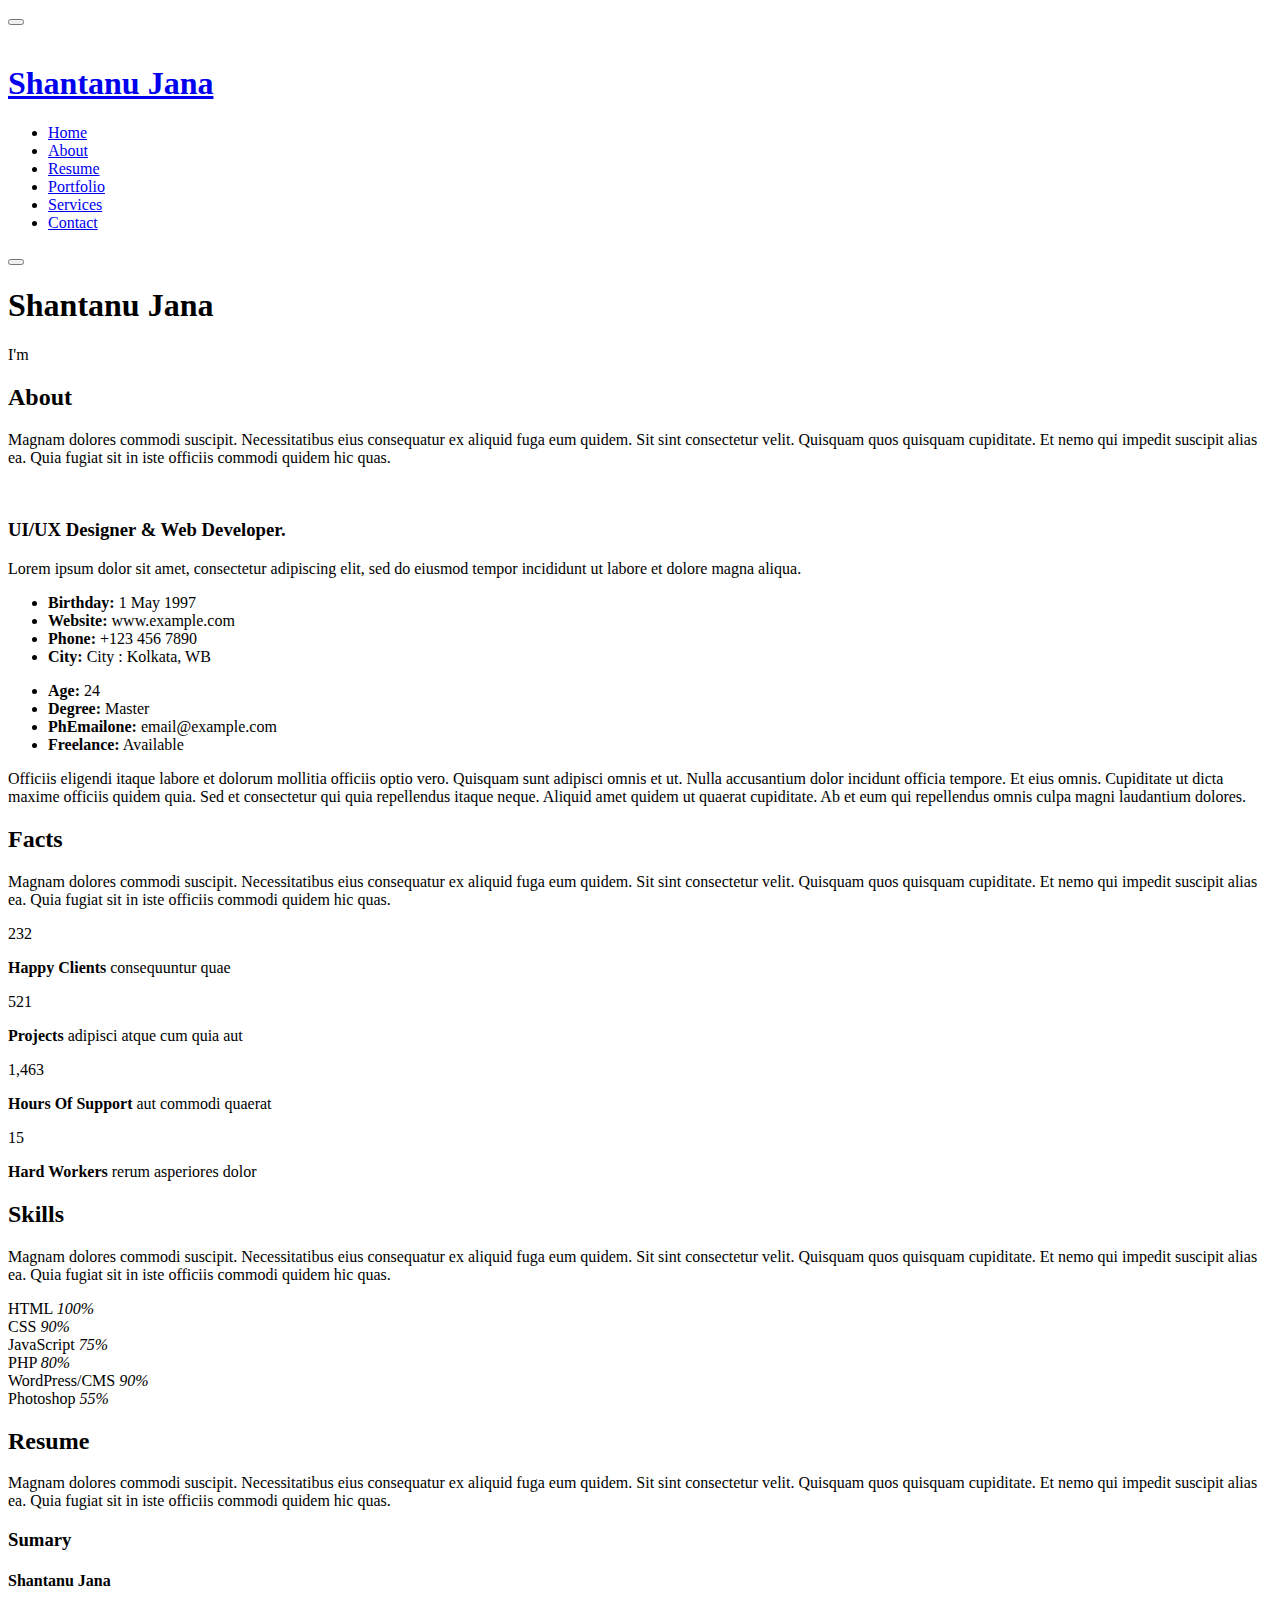
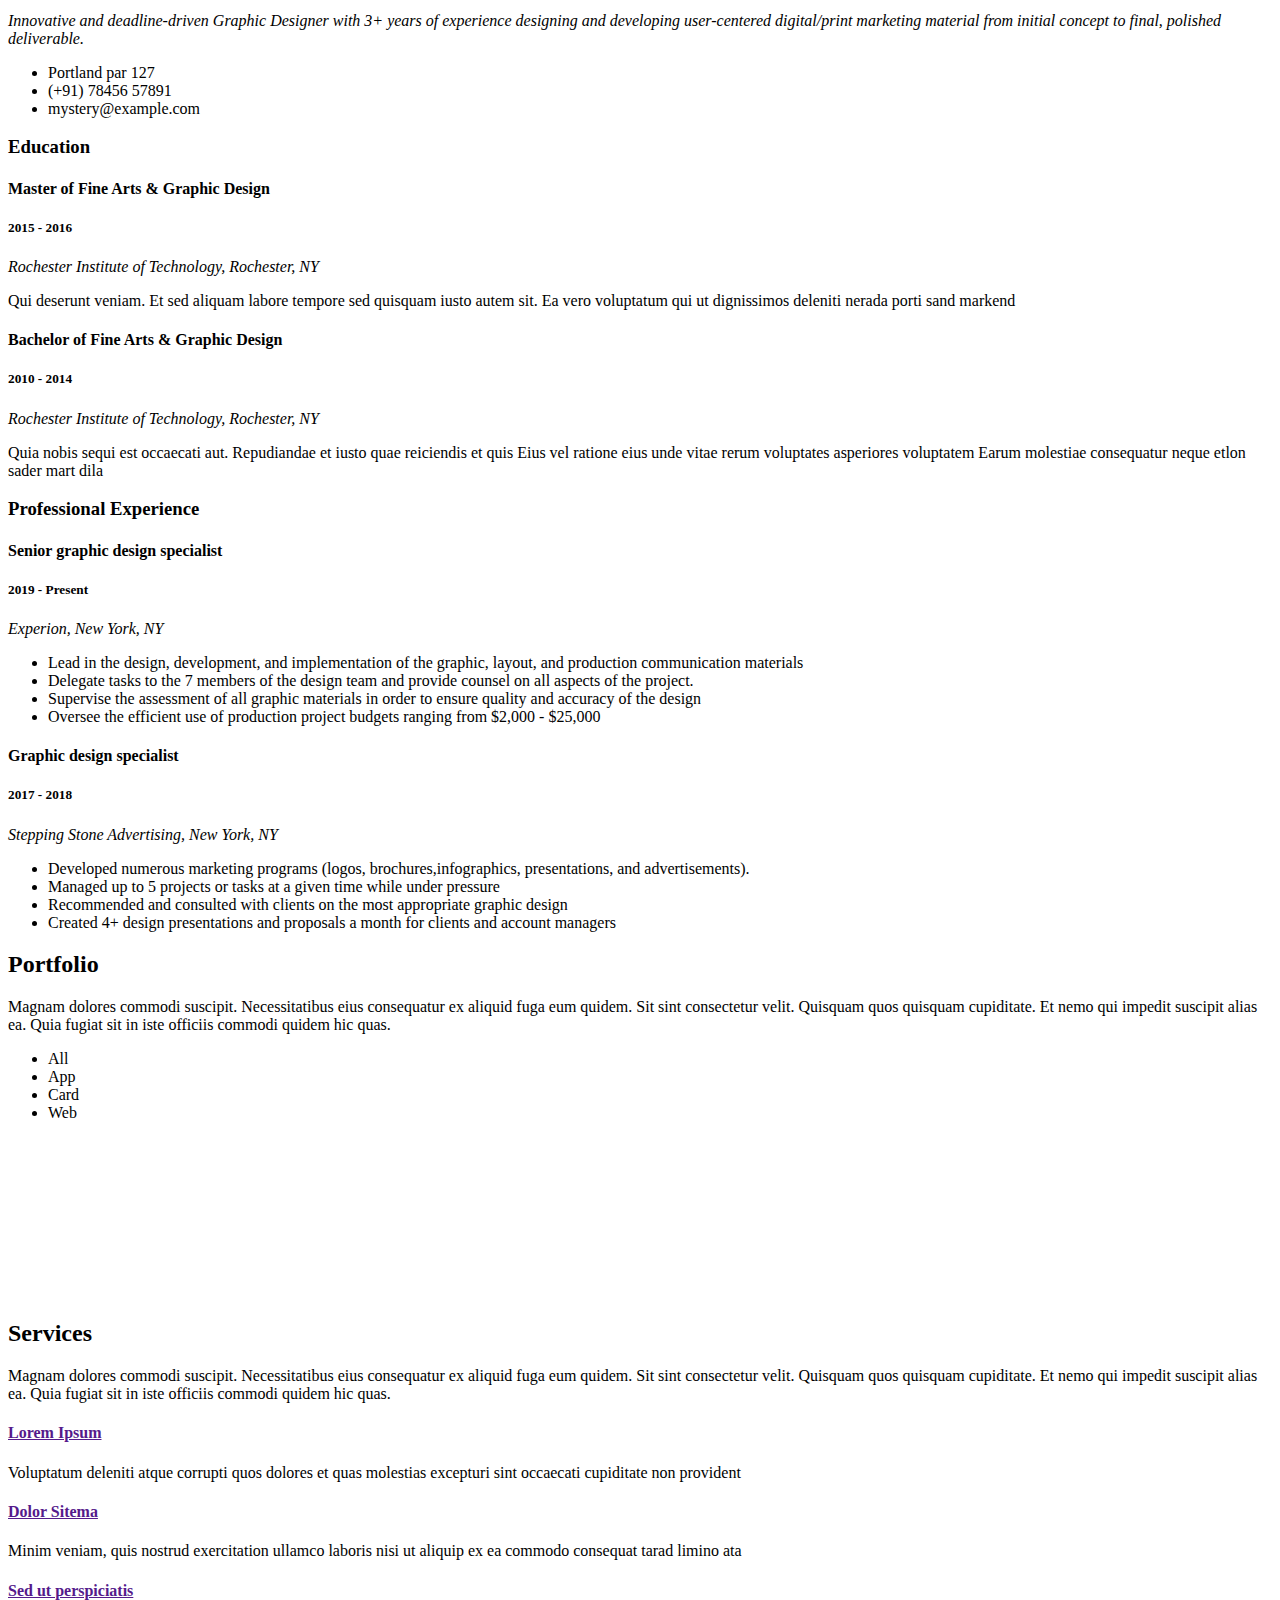
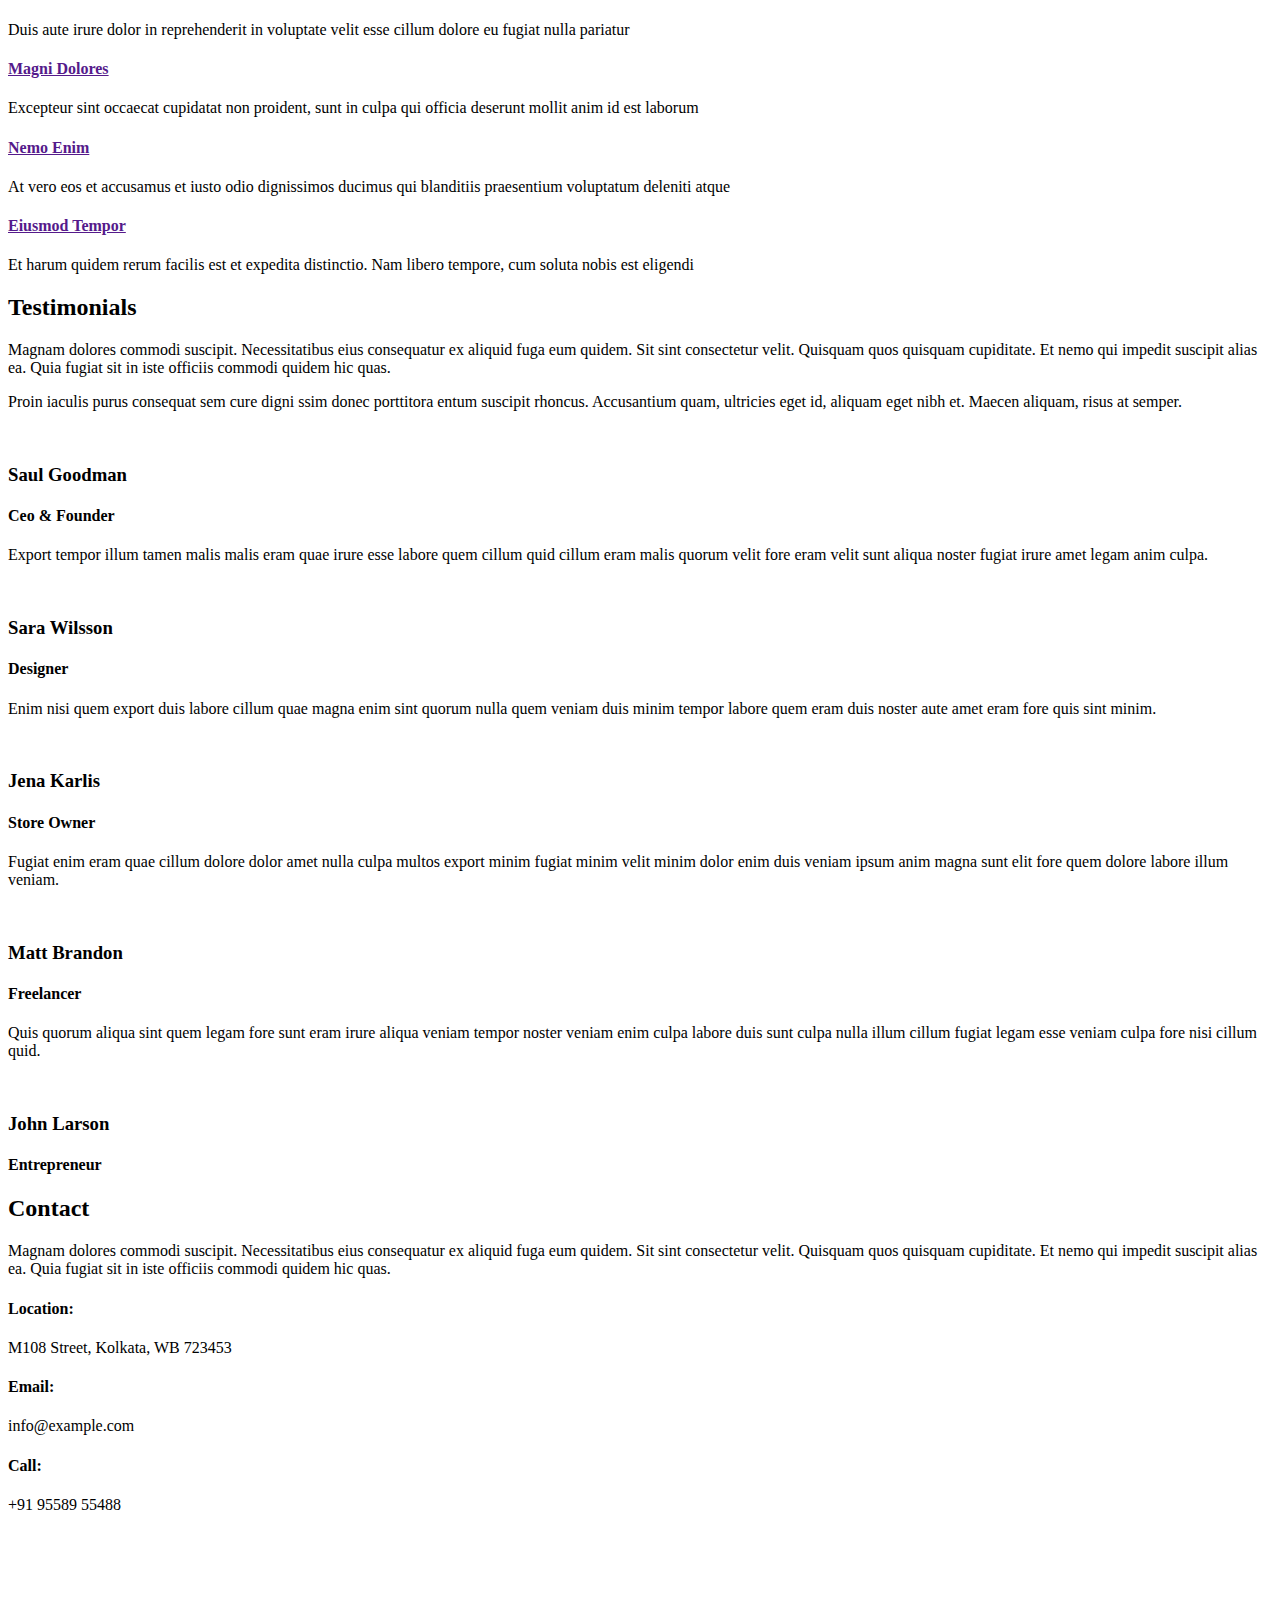
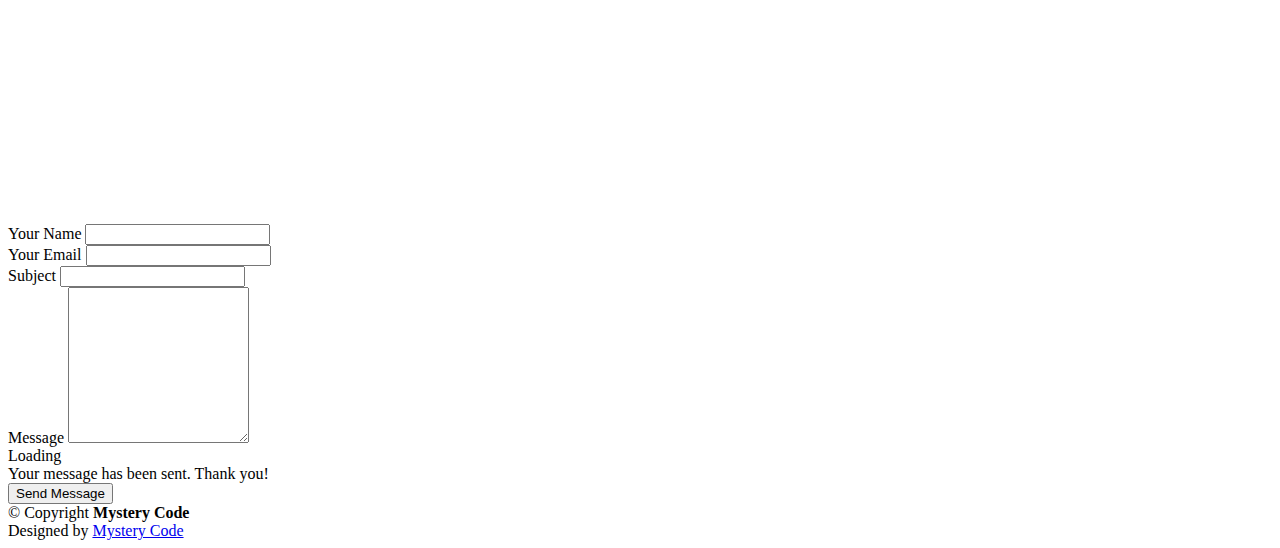
==== index.html @ 1c3168fb "Add files via upload" ====
<!DOCTYPE html>
<html lang="en">

<head>
  <meta charset="utf-8">
  <meta content="width=device-width, initial-scale=1.0" name="viewport">

  <title>Mystery Code - Blog</title>
  <meta content="" name="description">
  <meta content="" name="keywords">

  <!-- Google Fonts -->
  <link href="https://fonts.googleapis.com/css?family=Open+Sans:300,300i,400,400i,600,600i,700,700i|Raleway:300,300i,400,400i,500,500i,600,600i,700,700i|Poppins:300,300i,400,400i,500,500i,600,600i,700,700i" rel="stylesheet">

  <!-- Vendor CSS Files -->
  <link href="assets/vendor/bootstrap/css/bootstrap.min.css" rel="stylesheet">
  <link href="assets/vendor/icofont/icofont.min.css" rel="stylesheet">
  <link href="assets/vendor/boxicons/css/boxicons.min.css" rel="stylesheet">
  <link href="assets/vendor/venobox/venobox.css" rel="stylesheet">
  <link href="assets/vendor/owl.carousel/assets/owl.carousel.min.css" rel="stylesheet">
  <link href="assets/vendor/aos/aos.css" rel="stylesheet">

  <!-- Template Main CSS File -->
  <link href="assets/css/style.css" rel="stylesheet">

</head>

<body>

  <!-- ======= Mobile nav toggle button ======= -->
  <button type="button" class="mobile-nav-toggle d-xl-none"><i class="icofont-navigation-menu"></i></button>

  <!-- ======= Header ======= -->
  <header id="header">
    <div class="d-flex flex-column">

      <div class="profile">
        <img src="assets/img/profile-img.jpg" alt="" class="img-fluid rounded-circle">
        <h1 class="text-light"><a href="index.html">Shantanu Jana</a></h1>
        <div class="social-links mt-3 text-center">
          <a href="#" class="twitter"><i class="bx bxl-twitter"></i></a>
          <a href="#" class="facebook"><i class="bx bxl-facebook"></i></a>
          <a href="#" class="instagram"><i class="bx bxl-instagram"></i></a>
          <a href="#" class="google-plus"><i class="bx bxl-skype"></i></a>
          <a href="#" class="linkedin"><i class="bx bxl-linkedin"></i></a>
        </div>
      </div>

      <nav class="nav-menu">
        <ul>
          <li class="active"><a href="index.html"><i class="bx bx-home"></i> <span>Home</span></a></li>
          <li><a href="#about"><i class="bx bx-user"></i> <span>About</span></a></li>
          <li><a href="#resume"><i class="bx bx-file-blank"></i> <span>Resume</span></a></li>
          <li><a href="#portfolio"><i class="bx bx-book-content"></i> Portfolio</a></li>
          <li><a href="#services"><i class="bx bx-server"></i> Services</a></li>
          <li><a href="#contact"><i class="bx bx-envelope"></i> Contact</a></li>

        </ul>
      </nav><!-- .nav-menu -->
      <button type="button" class="mobile-nav-toggle d-xl-none"><i class="icofont-navigation-menu"></i></button>

    </div>
  </header><!-- End Header -->

  <!-- ======= Hero Section ======= -->
  <section id="hero" class="d-flex flex-column justify-content-center align-items-center">
    <div class="hero-container" data-aos="fade-in">
      <h1>Shantanu Jana</h1>
      <p>I'm <span class="typed" data-typed-items="Designer, Developer, Freelancer, Photographer"></span></p>
    </div>
  </section><!-- End Hero -->

  <main id="main">

    <!-- ======= About Section ======= -->
    <section id="about" class="about">
      <div class="container">

        <div class="section-title">
          <h2>About</h2>
          <p>Magnam dolores commodi suscipit. Necessitatibus eius consequatur ex aliquid fuga eum quidem. Sit sint consectetur velit. Quisquam quos quisquam cupiditate. Et nemo qui impedit suscipit alias ea. Quia fugiat sit in iste officiis commodi quidem hic quas.</p>
        </div>

        <div class="row">
          <div class="col-lg-4" data-aos="fade-right">
            <img src="assets/img/profile-img.jpg" class="img-fluid" alt="">
          </div>
          <div class="col-lg-8 pt-4 pt-lg-0 content" data-aos="fade-left">
            <h3>UI/UX Designer &amp; Web Developer.</h3>
            <p class="font-italic">
              Lorem ipsum dolor sit amet, consectetur adipiscing elit, sed do eiusmod tempor incididunt ut labore et dolore
              magna aliqua.
            </p>
            <div class="row">
              <div class="col-lg-6">
                <ul>
                  <li><i class="icofont-rounded-right"></i> <strong>Birthday:</strong> 1 May 1997</li>
                  <li><i class="icofont-rounded-right"></i> <strong>Website:</strong> www.example.com</li>
                  <li><i class="icofont-rounded-right"></i> <strong>Phone:</strong> +123 456 7890</li>
                  <li><i class="icofont-rounded-right"></i> <strong>City:</strong> City : Kolkata, WB</li>
                </ul>
              </div>
              <div class="col-lg-6">
                <ul>
                  <li><i class="icofont-rounded-right"></i> <strong>Age:</strong> 24</li>
                  <li><i class="icofont-rounded-right"></i> <strong>Degree:</strong> Master</li>
                  <li><i class="icofont-rounded-right"></i> <strong>PhEmailone:</strong> email@example.com</li>
                  <li><i class="icofont-rounded-right"></i> <strong>Freelance:</strong> Available</li>
                </ul>
              </div>
            </div>
            <p>
              Officiis eligendi itaque labore et dolorum mollitia officiis optio vero. Quisquam sunt adipisci omnis et ut. Nulla accusantium dolor incidunt officia tempore. Et eius omnis.
              Cupiditate ut dicta maxime officiis quidem quia. Sed et consectetur qui quia repellendus itaque neque. Aliquid amet quidem ut quaerat cupiditate. Ab et eum qui repellendus omnis culpa magni laudantium dolores.
            </p>
          </div>
        </div>

      </div>
    </section><!-- End About Section -->

    <!-- ======= Facts Section ======= -->
    <section id="facts" class="facts">
      <div class="container">

        <div class="section-title">
          <h2>Facts</h2>
          <p>Magnam dolores commodi suscipit. Necessitatibus eius consequatur ex aliquid fuga eum quidem. Sit sint consectetur velit. Quisquam quos quisquam cupiditate. Et nemo qui impedit suscipit alias ea. Quia fugiat sit in iste officiis commodi quidem hic quas.</p>
        </div>

        <div class="row no-gutters">

          <div class="col-lg-3 col-md-6 d-md-flex align-items-md-stretch" data-aos="fade-up">
            <div class="count-box">
              <i class="icofont-simple-smile"></i>
              <span data-toggle="counter-up">232</span>
              <p><strong>Happy Clients</strong> consequuntur quae</p>
            </div>
          </div>

          <div class="col-lg-3 col-md-6 d-md-flex align-items-md-stretch" data-aos="fade-up" data-aos-delay="100">
            <div class="count-box">
              <i class="icofont-document-folder"></i>
              <span data-toggle="counter-up">521</span>
              <p><strong>Projects</strong> adipisci atque cum quia aut</p>
            </div>
          </div>

          <div class="col-lg-3 col-md-6 d-md-flex align-items-md-stretch" data-aos="fade-up" data-aos-delay="200">
            <div class="count-box">
              <i class="icofont-live-support"></i>
              <span data-toggle="counter-up">1,463</span>
              <p><strong>Hours Of Support</strong> aut commodi quaerat</p>
            </div>
          </div>

          <div class="col-lg-3 col-md-6 d-md-flex align-items-md-stretch" data-aos="fade-up" data-aos-delay="300">
            <div class="count-box">
              <i class="icofont-users-alt-5"></i>
              <span data-toggle="counter-up">15</span>
              <p><strong>Hard Workers</strong> rerum asperiores dolor</p>
            </div>
          </div>

        </div>

      </div>
    </section><!-- End Facts Section -->

    <!-- ======= Skills Section ======= -->
    <section id="skills" class="skills section-bg">
      <div class="container">

        <div class="section-title">
          <h2>Skills</h2>
          <p>Magnam dolores commodi suscipit. Necessitatibus eius consequatur ex aliquid fuga eum quidem. Sit sint consectetur velit. Quisquam quos quisquam cupiditate. Et nemo qui impedit suscipit alias ea. Quia fugiat sit in iste officiis commodi quidem hic quas.</p>
        </div>

        <div class="row skills-content">

          <div class="col-lg-6" data-aos="fade-up">

            <div class="progress">
              <span class="skill">HTML <i class="val">100%</i></span>
              <div class="progress-bar-wrap">
                <div class="progress-bar" role="progressbar" aria-valuenow="100" aria-valuemin="0" aria-valuemax="100"></div>
              </div>
            </div>

            <div class="progress">
              <span class="skill">CSS <i class="val">90%</i></span>
              <div class="progress-bar-wrap">
                <div class="progress-bar" role="progressbar" aria-valuenow="90" aria-valuemin="0" aria-valuemax="100"></div>
              </div>
            </div>

            <div class="progress">
              <span class="skill">JavaScript <i class="val">75%</i></span>
              <div class="progress-bar-wrap">
                <div class="progress-bar" role="progressbar" aria-valuenow="75" aria-valuemin="0" aria-valuemax="100"></div>
              </div>
            </div>

          </div>

          <div class="col-lg-6" data-aos="fade-up" data-aos-delay="100">

            <div class="progress">
              <span class="skill">PHP <i class="val">80%</i></span>
              <div class="progress-bar-wrap">
                <div class="progress-bar" role="progressbar" aria-valuenow="80" aria-valuemin="0" aria-valuemax="100"></div>
              </div>
            </div>

            <div class="progress">
              <span class="skill">WordPress/CMS <i class="val">90%</i></span>
              <div class="progress-bar-wrap">
                <div class="progress-bar" role="progressbar" aria-valuenow="90" aria-valuemin="0" aria-valuemax="100"></div>
              </div>
            </div>

            <div class="progress">
              <span class="skill">Photoshop <i class="val">55%</i></span>
              <div class="progress-bar-wrap">
                <div class="progress-bar" role="progressbar" aria-valuenow="55" aria-valuemin="0" aria-valuemax="100"></div>
              </div>
            </div>

          </div>

        </div>

      </div>
    </section><!-- End Skills Section -->

    <!-- ======= Resume Section ======= -->
    <section id="resume" class="resume">
      <div class="container">

        <div class="section-title">
          <h2>Resume</h2>
          <p>Magnam dolores commodi suscipit. Necessitatibus eius consequatur ex aliquid fuga eum quidem. Sit sint consectetur velit. Quisquam quos quisquam cupiditate. Et nemo qui impedit suscipit alias ea. Quia fugiat sit in iste officiis commodi quidem hic quas.</p>
        </div>

        <div class="row">
          <div class="col-lg-6" data-aos="fade-up">
            <h3 class="resume-title">Sumary</h3>
            <div class="resume-item pb-0">
              <h4>Shantanu Jana</h4>
              <p><em>Innovative and deadline-driven Graphic Designer with 3+ years of experience designing and developing user-centered digital/print marketing material from initial concept to final, polished deliverable.</em></p>
              <ul>
                <li>Portland par 127</li>
                <li>(+91) 78456 57891</li>
                <li>mystery@example.com</li>
              </ul>
            </div>

            <h3 class="resume-title">Education</h3>
            <div class="resume-item">
              <h4>Master of Fine Arts &amp; Graphic Design</h4>
              <h5>2015 - 2016</h5>
              <p><em>Rochester Institute of Technology, Rochester, NY</em></p>
              <p>Qui deserunt veniam. Et sed aliquam labore tempore sed quisquam iusto autem sit. Ea vero voluptatum qui ut dignissimos deleniti nerada porti sand markend</p>
            </div>
            <div class="resume-item">
              <h4>Bachelor of Fine Arts &amp; Graphic Design</h4>
              <h5>2010 - 2014</h5>
              <p><em>Rochester Institute of Technology, Rochester, NY</em></p>
              <p>Quia nobis sequi est occaecati aut. Repudiandae et iusto quae reiciendis et quis Eius vel ratione eius unde vitae rerum voluptates asperiores voluptatem Earum molestiae consequatur neque etlon sader mart dila</p>
            </div>
          </div>
          <div class="col-lg-6" data-aos="fade-up" data-aos-delay="100">
            <h3 class="resume-title">Professional Experience</h3>
            <div class="resume-item">
              <h4>Senior graphic design specialist</h4>
              <h5>2019 - Present</h5>
              <p><em>Experion, New York, NY </em></p>
              <ul>
                <li>Lead in the design, development, and implementation of the graphic, layout, and production communication materials</li>
                <li>Delegate tasks to the 7 members of the design team and provide counsel on all aspects of the project. </li>
                <li>Supervise the assessment of all graphic materials in order to ensure quality and accuracy of the design</li>
                <li>Oversee the efficient use of production project budgets ranging from $2,000 - $25,000</li>
              </ul>
            </div>
            <div class="resume-item">
              <h4>Graphic design specialist</h4>
              <h5>2017 - 2018</h5>
              <p><em>Stepping Stone Advertising, New York, NY</em></p>
              <ul>
                <li>Developed numerous marketing programs (logos, brochures,infographics, presentations, and advertisements).</li>
                <li>Managed up to 5 projects or tasks at a given time while under pressure</li>
                <li>Recommended and consulted with clients on the most appropriate graphic design</li>
                <li>Created 4+ design presentations and proposals a month for clients and account managers</li>
              </ul>
            </div>
          </div>
        </div>

      </div>
    </section><!-- End Resume Section -->

    <!-- ======= Portfolio Section ======= -->
    <section id="portfolio" class="portfolio section-bg">
      <div class="container">

        <div class="section-title">
          <h2>Portfolio</h2>
          <p>Magnam dolores commodi suscipit. Necessitatibus eius consequatur ex aliquid fuga eum quidem. Sit sint consectetur velit. Quisquam quos quisquam cupiditate. Et nemo qui impedit suscipit alias ea. Quia fugiat sit in iste officiis commodi quidem hic quas.</p>
        </div>

        <div class="row" data-aos="fade-up">
          <div class="col-lg-12 d-flex justify-content-center">
            <ul id="portfolio-flters">
              <li data-filter="*" class="filter-active">All</li>
              <li data-filter=".filter-app">App</li>
              <li data-filter=".filter-card">Card</li>
              <li data-filter=".filter-web">Web</li>
            </ul>
          </div>
        </div>

        <div class="row portfolio-container" data-aos="fade-up" data-aos-delay="100">

          <div class="col-lg-4 col-md-6 portfolio-item filter-app">
            <div class="portfolio-wrap">
              <img src="assets/img/portfolio/portfolio-1.jpg" class="img-fluid" alt="">
              <div class="portfolio-links">
                <a href="assets/img/portfolio/portfolio-1.jpg" data-gall="portfolioGallery" class="venobox" title="App 1"><i class="bx bx-plus"></i></a>
                <a href="portfolio-details.html" title="More Details"><i class="bx bx-link"></i></a>
              </div>
            </div>
          </div>

          <div class="col-lg-4 col-md-6 portfolio-item filter-web">
            <div class="portfolio-wrap">
              <img src="assets/img/portfolio/portfolio-2.jpg" class="img-fluid" alt="">
              <div class="portfolio-links">
                <a href="assets/img/portfolio/portfolio-2.jpg" data-gall="portfolioGallery" class="venobox" title="Web 3"><i class="bx bx-plus"></i></a>
                <a href="portfolio-details.html" title="More Details"><i class="bx bx-link"></i></a>
              </div>
            </div>
          </div>

          <div class="col-lg-4 col-md-6 portfolio-item filter-app">
            <div class="portfolio-wrap">
              <img src="assets/img/portfolio/portfolio-3.jpg" class="img-fluid" alt="">
              <div class="portfolio-links">
                <a href="assets/img/portfolio/portfolio-3.jpg" data-gall="portfolioGallery" class="venobox" title="App 2"><i class="bx bx-plus"></i></a>
                <a href="portfolio-details.html" title="More Details"><i class="bx bx-link"></i></a>
              </div>
            </div>
          </div>

          <div class="col-lg-4 col-md-6 portfolio-item filter-card">
            <div class="portfolio-wrap">
              <img src="assets/img/portfolio/portfolio-4.jpg" class="img-fluid" alt="">
              <div class="portfolio-links">
                <a href="assets/img/portfolio/portfolio-4.jpg" data-gall="portfolioGallery" class="venobox" title="Card 2"><i class="bx bx-plus"></i></a>
                <a href="portfolio-details.html" title="More Details"><i class="bx bx-link"></i></a>
              </div>
            </div>
          </div>

          <div class="col-lg-4 col-md-6 portfolio-item filter-web">
            <div class="portfolio-wrap">
              <img src="assets/img/portfolio/portfolio-5.jpg" class="img-fluid" alt="">
              <div class="portfolio-links">
                <a href="assets/img/portfolio/portfolio-5.jpg" data-gall="portfolioGallery" class="venobox" title="Web 2"><i class="bx bx-plus"></i></a>
                <a href="portfolio-details.html" title="More Details"><i class="bx bx-link"></i></a>
              </div>
            </div>
          </div>

          <div class="col-lg-4 col-md-6 portfolio-item filter-app">
            <div class="portfolio-wrap">
              <img src="assets/img/portfolio/portfolio-6.jpg" class="img-fluid" alt="">
              <div class="portfolio-links">
                <a href="assets/img/portfolio/portfolio-6.jpg" data-gall="portfolioGallery" class="venobox" title="App 3"><i class="bx bx-plus"></i></a>
                <a href="portfolio-details.html" title="More Details"><i class="bx bx-link"></i></a>
              </div>
            </div>
          </div>

          <div class="col-lg-4 col-md-6 portfolio-item filter-card">
            <div class="portfolio-wrap">
              <img src="assets/img/portfolio/portfolio-7.jpg" class="img-fluid" alt="">
              <div class="portfolio-links">
                <a href="assets/img/portfolio/portfolio-7.jpg" data-gall="portfolioGallery" class="venobox" title="Card 1"><i class="bx bx-plus"></i></a>
                <a href="portfolio-details.html" title="More Details"><i class="bx bx-link"></i></a>
              </div>
            </div>
          </div>

          <div class="col-lg-4 col-md-6 portfolio-item filter-card">
            <div class="portfolio-wrap">
              <img src="assets/img/portfolio/portfolio-8.jpg" class="img-fluid" alt="">
              <div class="portfolio-links">
                <a href="assets/img/portfolio/portfolio-8.jpg" data-gall="portfolioGallery" class="venobox" title="Card 3"><i class="bx bx-plus"></i></a>
                <a href="portfolio-details.html" title="More Details"><i class="bx bx-link"></i></a>
              </div>
            </div>
          </div>

          <div class="col-lg-4 col-md-6 portfolio-item filter-web">
            <div class="portfolio-wrap">
              <img src="assets/img/portfolio/portfolio-9.jpg" class="img-fluid" alt="">
              <div class="portfolio-links">
                <a href="assets/img/portfolio/portfolio-9.jpg" data-gall="portfolioGallery" class="venobox" title="Web 3"><i class="bx bx-plus"></i></a>
                <a href="portfolio-details.html" title="More Details"><i class="bx bx-link"></i></a>
              </div>
            </div>
          </div>

        </div>

      </div>
    </section><!-- End Portfolio Section -->

    <!-- ======= Services Section ======= -->
    <section id="services" class="services">
      <div class="container">

        <div class="section-title">
          <h2>Services</h2>
          <p>Magnam dolores commodi suscipit. Necessitatibus eius consequatur ex aliquid fuga eum quidem. Sit sint consectetur velit. Quisquam quos quisquam cupiditate. Et nemo qui impedit suscipit alias ea. Quia fugiat sit in iste officiis commodi quidem hic quas.</p>
        </div>

        <div class="row">
          <div class="col-lg-4 col-md-6 icon-box" data-aos="fade-up">
            <div class="icon"><i class="icofont-computer"></i></div>
            <h4 class="title"><a href="">Lorem Ipsum</a></h4>
            <p class="description">Voluptatum deleniti atque corrupti quos dolores et quas molestias excepturi sint occaecati cupiditate non provident</p>
          </div>
          <div class="col-lg-4 col-md-6 icon-box" data-aos="fade-up" data-aos-delay="100">
            <div class="icon"><i class="icofont-chart-bar-graph"></i></div>
            <h4 class="title"><a href="">Dolor Sitema</a></h4>
            <p class="description">Minim veniam, quis nostrud exercitation ullamco laboris nisi ut aliquip ex ea commodo consequat tarad limino ata</p>
          </div>
          <div class="col-lg-4 col-md-6 icon-box" data-aos="fade-up" data-aos-delay="200">
            <div class="icon"><i class="icofont-earth"></i></div>
            <h4 class="title"><a href="">Sed ut perspiciatis</a></h4>
            <p class="description">Duis aute irure dolor in reprehenderit in voluptate velit esse cillum dolore eu fugiat nulla pariatur</p>
          </div>
          <div class="col-lg-4 col-md-6 icon-box" data-aos="fade-up" data-aos-delay="300">
            <div class="icon"><i class="icofont-image"></i></div>
            <h4 class="title"><a href="">Magni Dolores</a></h4>
            <p class="description">Excepteur sint occaecat cupidatat non proident, sunt in culpa qui officia deserunt mollit anim id est laborum</p>
          </div>
          <div class="col-lg-4 col-md-6 icon-box" data-aos="fade-up" data-aos-delay="400">
            <div class="icon"><i class="icofont-settings"></i></div>
            <h4 class="title"><a href="">Nemo Enim</a></h4>
            <p class="description">At vero eos et accusamus et iusto odio dignissimos ducimus qui blanditiis praesentium voluptatum deleniti atque</p>
          </div>
          <div class="col-lg-4 col-md-6 icon-box" data-aos="fade-up" data-aos-delay="500">
            <div class="icon"><i class="icofont-tasks-alt"></i></div>
            <h4 class="title"><a href="">Eiusmod Tempor</a></h4>
            <p class="description">Et harum quidem rerum facilis est et expedita distinctio. Nam libero tempore, cum soluta nobis est eligendi</p>
          </div>
        </div>

      </div>
    </section><!-- End Services Section -->

    <!-- ======= Testimonials Section ======= -->
    <section id="testimonials" class="testimonials section-bg">
      <div class="container">

        <div class="section-title">
          <h2>Testimonials</h2>
          <p>Magnam dolores commodi suscipit. Necessitatibus eius consequatur ex aliquid fuga eum quidem. Sit sint consectetur velit. Quisquam quos quisquam cupiditate. Et nemo qui impedit suscipit alias ea. Quia fugiat sit in iste officiis commodi quidem hic quas.</p>
        </div>

        <div class="owl-carousel testimonials-carousel">

          <div class="testimonial-item" data-aos="fade-up">
            <p>
              <i class="bx bxs-quote-alt-left quote-icon-left"></i>
              Proin iaculis purus consequat sem cure digni ssim donec porttitora entum suscipit rhoncus. Accusantium quam, ultricies eget id, aliquam eget nibh et. Maecen aliquam, risus at semper.
              <i class="bx bxs-quote-alt-right quote-icon-right"></i>
            </p>
            <img src="assets/img/testimonials/testimonials-1.jpg" class="testimonial-img" alt="">
            <h3>Saul Goodman</h3>
            <h4>Ceo &amp; Founder</h4>
          </div>

          <div class="testimonial-item" data-aos="fade-up" data-aos-delay="100">
            <p>
              <i class="bx bxs-quote-alt-left quote-icon-left"></i>
              Export tempor illum tamen malis malis eram quae irure esse labore quem cillum quid cillum eram malis quorum velit fore eram velit sunt aliqua noster fugiat irure amet legam anim culpa.
              <i class="bx bxs-quote-alt-right quote-icon-right"></i>
            </p>
            <img src="assets/img/testimonials/testimonials-2.jpg" class="testimonial-img" alt="">
            <h3>Sara Wilsson</h3>
            <h4>Designer</h4>
          </div>

          <div class="testimonial-item" data-aos="fade-up" data-aos-delay="200">
            <p>
              <i class="bx bxs-quote-alt-left quote-icon-left"></i>
              Enim nisi quem export duis labore cillum quae magna enim sint quorum nulla quem veniam duis minim tempor labore quem eram duis noster aute amet eram fore quis sint minim.
              <i class="bx bxs-quote-alt-right quote-icon-right"></i>
            </p>
            <img src="assets/img/testimonials/testimonials-3.jpg" class="testimonial-img" alt="">
            <h3>Jena Karlis</h3>
            <h4>Store Owner</h4>
          </div>

          <div class="testimonial-item" data-aos="fade-up" data-aos-delay="300">
            <p>
              <i class="bx bxs-quote-alt-left quote-icon-left"></i>
              Fugiat enim eram quae cillum dolore dolor amet nulla culpa multos export minim fugiat minim velit minim dolor enim duis veniam ipsum anim magna sunt elit fore quem dolore labore illum veniam.
              <i class="bx bxs-quote-alt-right quote-icon-right"></i>
            </p>
            <img src="assets/img/testimonials/testimonials-4.jpg" class="testimonial-img" alt="">
            <h3>Matt Brandon</h3>
            <h4>Freelancer</h4>
          </div>

          <div class="testimonial-item" data-aos="fade-up" data-aos-delay="400">
            <p>
              <i class="bx bxs-quote-alt-left quote-icon-left"></i>
              Quis quorum aliqua sint quem legam fore sunt eram irure aliqua veniam tempor noster veniam enim culpa labore duis sunt culpa nulla illum cillum fugiat legam esse veniam culpa fore nisi cillum quid.
              <i class="bx bxs-quote-alt-right quote-icon-right"></i>
            </p>
            <img src="assets/img/testimonials/testimonials-5.jpg" class="testimonial-img" alt="">
            <h3>John Larson</h3>
            <h4>Entrepreneur</h4>
          </div>

        </div>

      </div>
    </section><!-- End Testimonials Section -->

    <!-- ======= Contact Section ======= -->
    <section id="contact" class="contact">
      <div class="container">

        <div class="section-title">
          <h2>Contact</h2>
          <p>Magnam dolores commodi suscipit. Necessitatibus eius consequatur ex aliquid fuga eum quidem. Sit sint consectetur velit. Quisquam quos quisquam cupiditate. Et nemo qui impedit suscipit alias ea. Quia fugiat sit in iste officiis commodi quidem hic quas.</p>
        </div>

        <div class="row" data-aos="fade-in">

          <div class="col-lg-5 d-flex align-items-stretch">
            <div class="info">
              <div class="address">
                <i class="icofont-google-map"></i>
                <h4>Location:</h4>
                <p>M108 Street, Kolkata, WB 723453</p>
              </div>

              <div class="email">
                <i class="icofont-envelope"></i>
                <h4>Email:</h4>
                <p>info@example.com</p>
              </div>

              <div class="phone">
                <i class="icofont-phone"></i>
                <h4>Call:</h4>
                <p>+91 95589 55488</p>
              </div>

              <iframe src="https://www.google.com/maps/embed?pb=!1m14!1m8!1m3!1d12097.433213460943!2d-74.0062269!3d40.7101282!3m2!1i1024!2i768!4f13.1!3m3!1m2!1s0x0%3A0xb89d1fe6bc499443!2sDowntown+Conference+Center!5e0!3m2!1smk!2sbg!4v1539943755621" frameborder="0" style="border:0; width: 100%; height: 290px;" allowfullscreen></iframe>
            </div>

          </div>

          <div class="col-lg-7 mt-5 mt-lg-0 d-flex align-items-stretch">
            <form action="forms/contact.php" method="post" role="form" class="php-email-form">
              <div class="form-row">
                <div class="form-group col-md-6">
                  <label for="name">Your Name</label>
                  <input type="text" name="name" class="form-control" id="name" data-rule="minlen:4" data-msg="Please enter at least 4 chars" />
                  <div class="validate"></div>
                </div>
                <div class="form-group col-md-6">
                  <label for="name">Your Email</label>
                  <input type="email" class="form-control" name="email" id="email" data-rule="email" data-msg="Please enter a valid email" />
                  <div class="validate"></div>
                </div>
              </div>
              <div class="form-group">
                <label for="name">Subject</label>
                <input type="text" class="form-control" name="subject" id="subject" data-rule="minlen:4" data-msg="Please enter at least 8 chars of subject" />
                <div class="validate"></div>
              </div>
              <div class="form-group">
                <label for="name">Message</label>
                <textarea class="form-control" name="message" rows="10" data-rule="required" data-msg="Please write something for us"></textarea>
                <div class="validate"></div>
              </div>
              <div class="mb-3">
                <div class="loading">Loading</div>
                <div class="error-message"></div>
                <div class="sent-message">Your message has been sent. Thank you!</div>
              </div>
              <div class="text-center"><button type="submit">Send Message</button></div>
            </form>
          </div>

        </div>

      </div>
    </section><!-- End Contact Section -->

  </main><!-- End #main -->

  <!-- ======= Footer ======= -->
  <footer id="footer">
    <div class="container">
      <div class="copyright">
        &copy; Copyright <strong><span>Mystery Code</span></strong>
      </div>
      <div class="credits">
       Designed by <a href="#">Mystery Code</a>
      </div>
    </div>
  </footer><!-- End  Footer -->

  <a href="#" class="back-to-top"><i class="icofont-simple-up"></i></a>

  <!-- Vendor JS Files -->
  <script src="assets/vendor/jquery/jquery.min.js"></script>
  <script src="assets/vendor/bootstrap/js/bootstrap.bundle.min.js"></script>
  <script src="assets/vendor/jquery.easing/jquery.easing.min.js"></script>
  <script src="assets/vendor/php-email-form/validate.js"></script>
  <script src="assets/vendor/waypoints/jquery.waypoints.min.js"></script>
  <script src="assets/vendor/counterup/counterup.min.js"></script>
  <script src="assets/vendor/isotope-layout/isotope.pkgd.min.js"></script>
  <script src="assets/vendor/venobox/venobox.min.js"></script>
  <script src="assets/vendor/owl.carousel/owl.carousel.min.js"></script>
  <script src="assets/vendor/typed.js/typed.min.js"></script>
  <script src="assets/vendor/aos/aos.js"></script>

  <!-- Template Main JS File -->
  <script src="assets/js/main.js"></script>

</body>

</html>
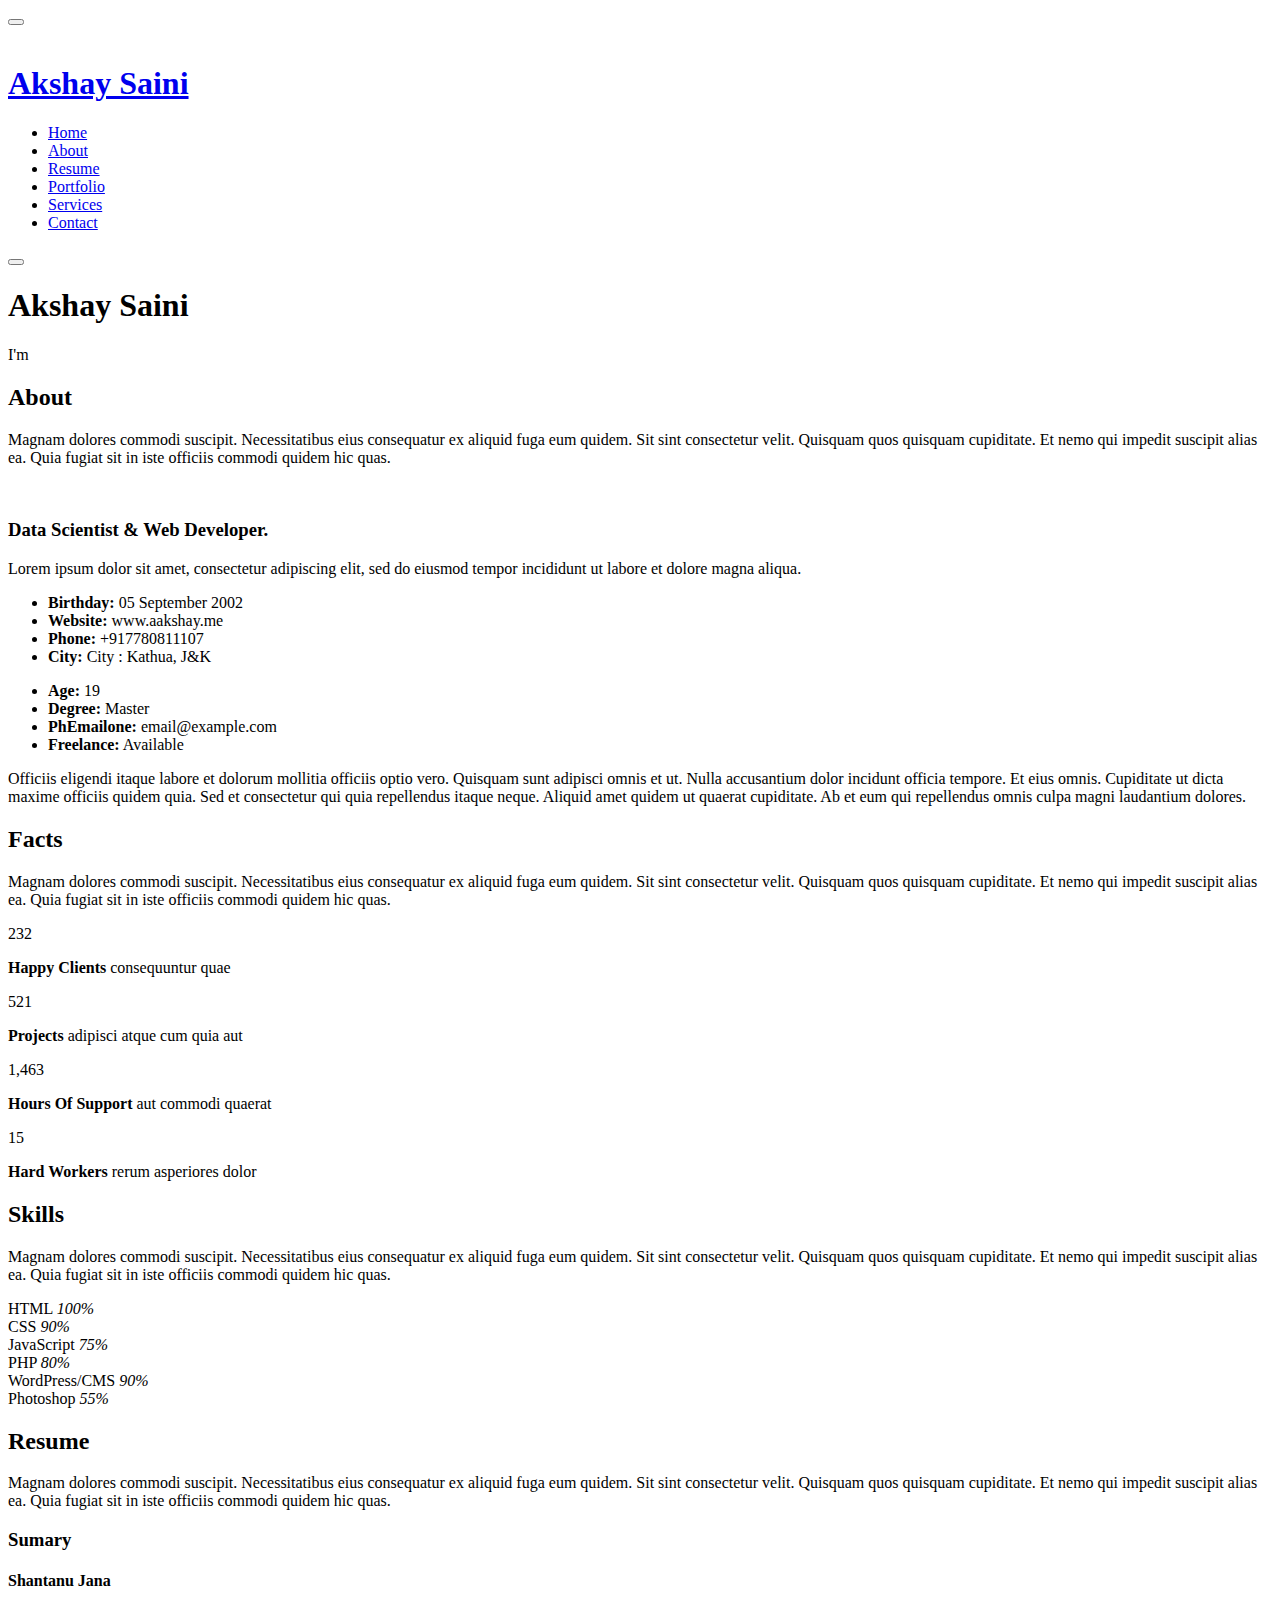
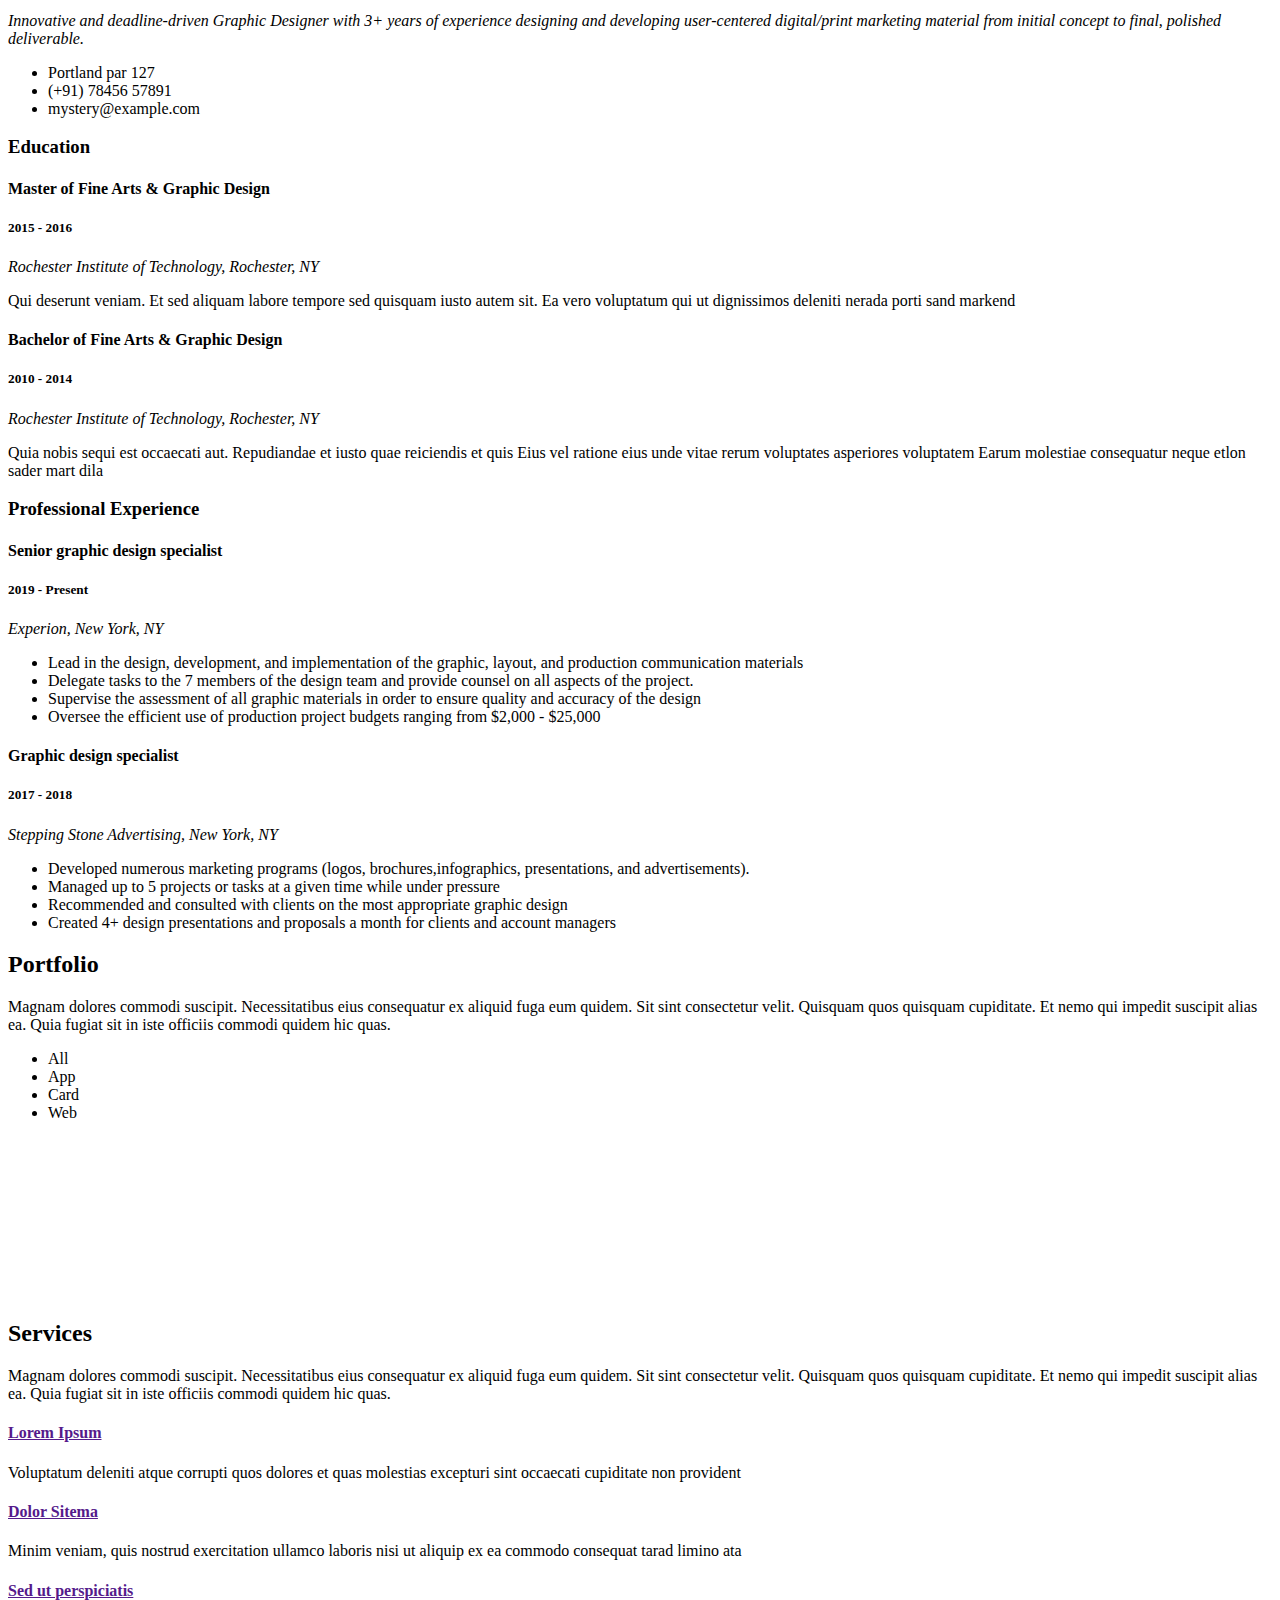
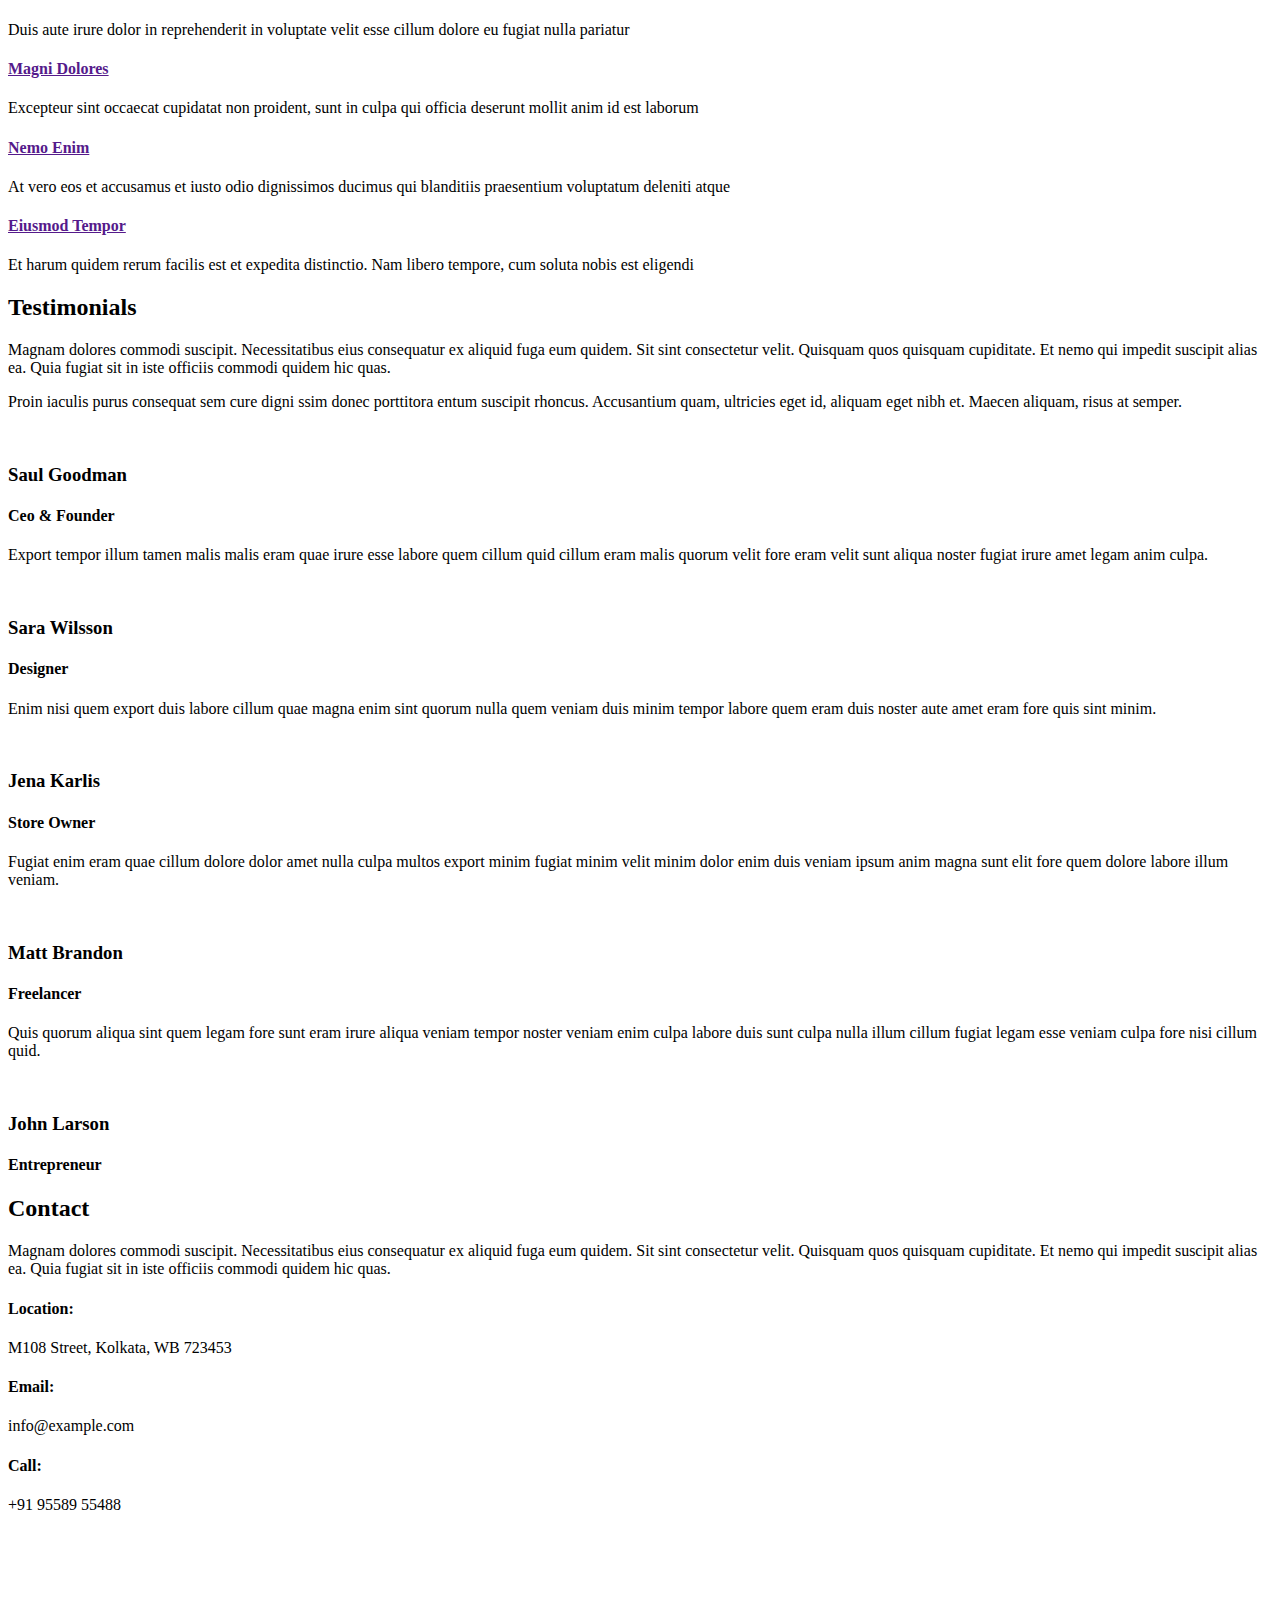
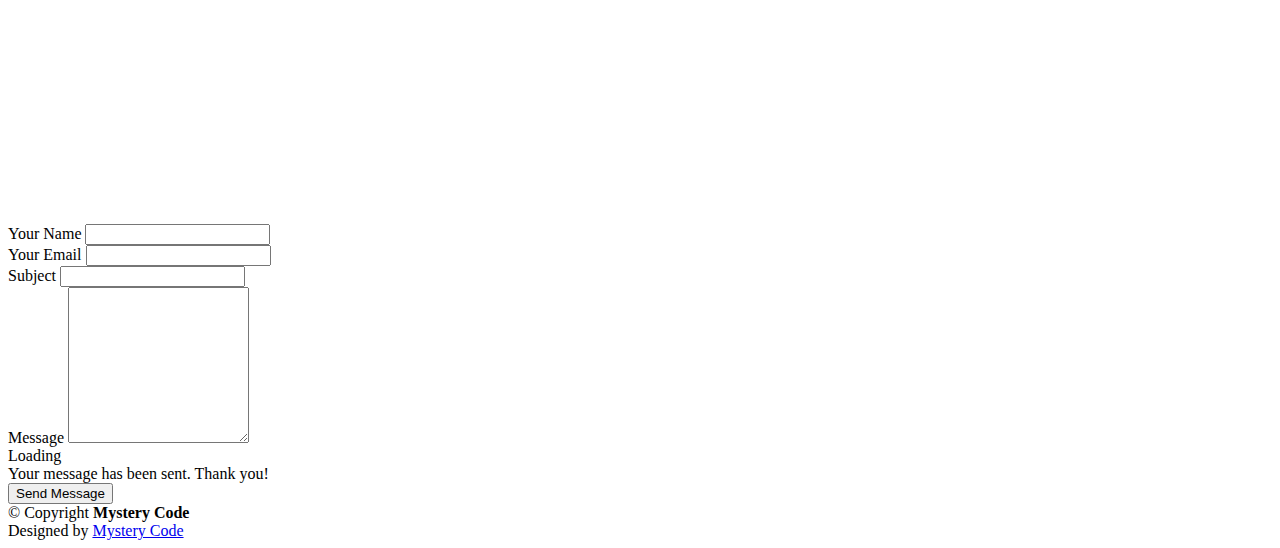
==== commit bbc031e4: "Update index.html" ====
--- a/index.html
+++ b/index.html
@@ -36,7 +36,7 @@
 
       <div class="profile">
         <img src="assets/img/profile-img.jpg" alt="" class="img-fluid rounded-circle">
-        <h1 class="text-light"><a href="index.html">Shantanu Jana</a></h1>
+        <h1 class="text-light"><a href="index.html">Akshay Saini</a></h1>
         <div class="social-links mt-3 text-center">
           <a href="#" class="twitter"><i class="bx bxl-twitter"></i></a>
           <a href="#" class="facebook"><i class="bx bxl-facebook"></i></a>
@@ -65,7 +65,7 @@
   <!-- ======= Hero Section ======= -->
   <section id="hero" class="d-flex flex-column justify-content-center align-items-center">
     <div class="hero-container" data-aos="fade-in">
-      <h1>Shantanu Jana</h1>
+      <h1>Akshay Saini</h1>
       <p>I'm <span class="typed" data-typed-items="Designer, Developer, Freelancer, Photographer"></span></p>
     </div>
   </section><!-- End Hero -->
@@ -86,7 +86,7 @@
             <img src="assets/img/profile-img.jpg" class="img-fluid" alt="">
           </div>
           <div class="col-lg-8 pt-4 pt-lg-0 content" data-aos="fade-left">
-            <h3>UI/UX Designer &amp; Web Developer.</h3>
+            <h3>Data Scientist &amp; Web Developer.</h3>
             <p class="font-italic">
               Lorem ipsum dolor sit amet, consectetur adipiscing elit, sed do eiusmod tempor incididunt ut labore et dolore
               magna aliqua.
@@ -94,15 +94,15 @@
             <div class="row">
               <div class="col-lg-6">
                 <ul>
-                  <li><i class="icofont-rounded-right"></i> <strong>Birthday:</strong> 1 May 1997</li>
-                  <li><i class="icofont-rounded-right"></i> <strong>Website:</strong> www.example.com</li>
-                  <li><i class="icofont-rounded-right"></i> <strong>Phone:</strong> +123 456 7890</li>
-                  <li><i class="icofont-rounded-right"></i> <strong>City:</strong> City : Kolkata, WB</li>
+                  <li><i class="icofont-rounded-right"></i> <strong>Birthday:</strong> 05 September 2002</li>
+                  <li><i class="icofont-rounded-right"></i> <strong>Website:</strong> www.aakshay.me</li>
+                  <li><i class="icofont-rounded-right"></i> <strong>Phone:</strong> +917780811107</li>
+                  <li><i class="icofont-rounded-right"></i> <strong>City:</strong> City : Kathua, J&K</li>
                 </ul>
               </div>
               <div class="col-lg-6">
                 <ul>
-                  <li><i class="icofont-rounded-right"></i> <strong>Age:</strong> 24</li>
+                  <li><i class="icofont-rounded-right"></i> <strong>Age:</strong> 19</li>
                   <li><i class="icofont-rounded-right"></i> <strong>Degree:</strong> Master</li>
                   <li><i class="icofont-rounded-right"></i> <strong>PhEmailone:</strong> email@example.com</li>
                   <li><i class="icofont-rounded-right"></i> <strong>Freelance:</strong> Available</li>
@@ -640,4 +640,4 @@
 
 </body>
 
-</html>+</html>
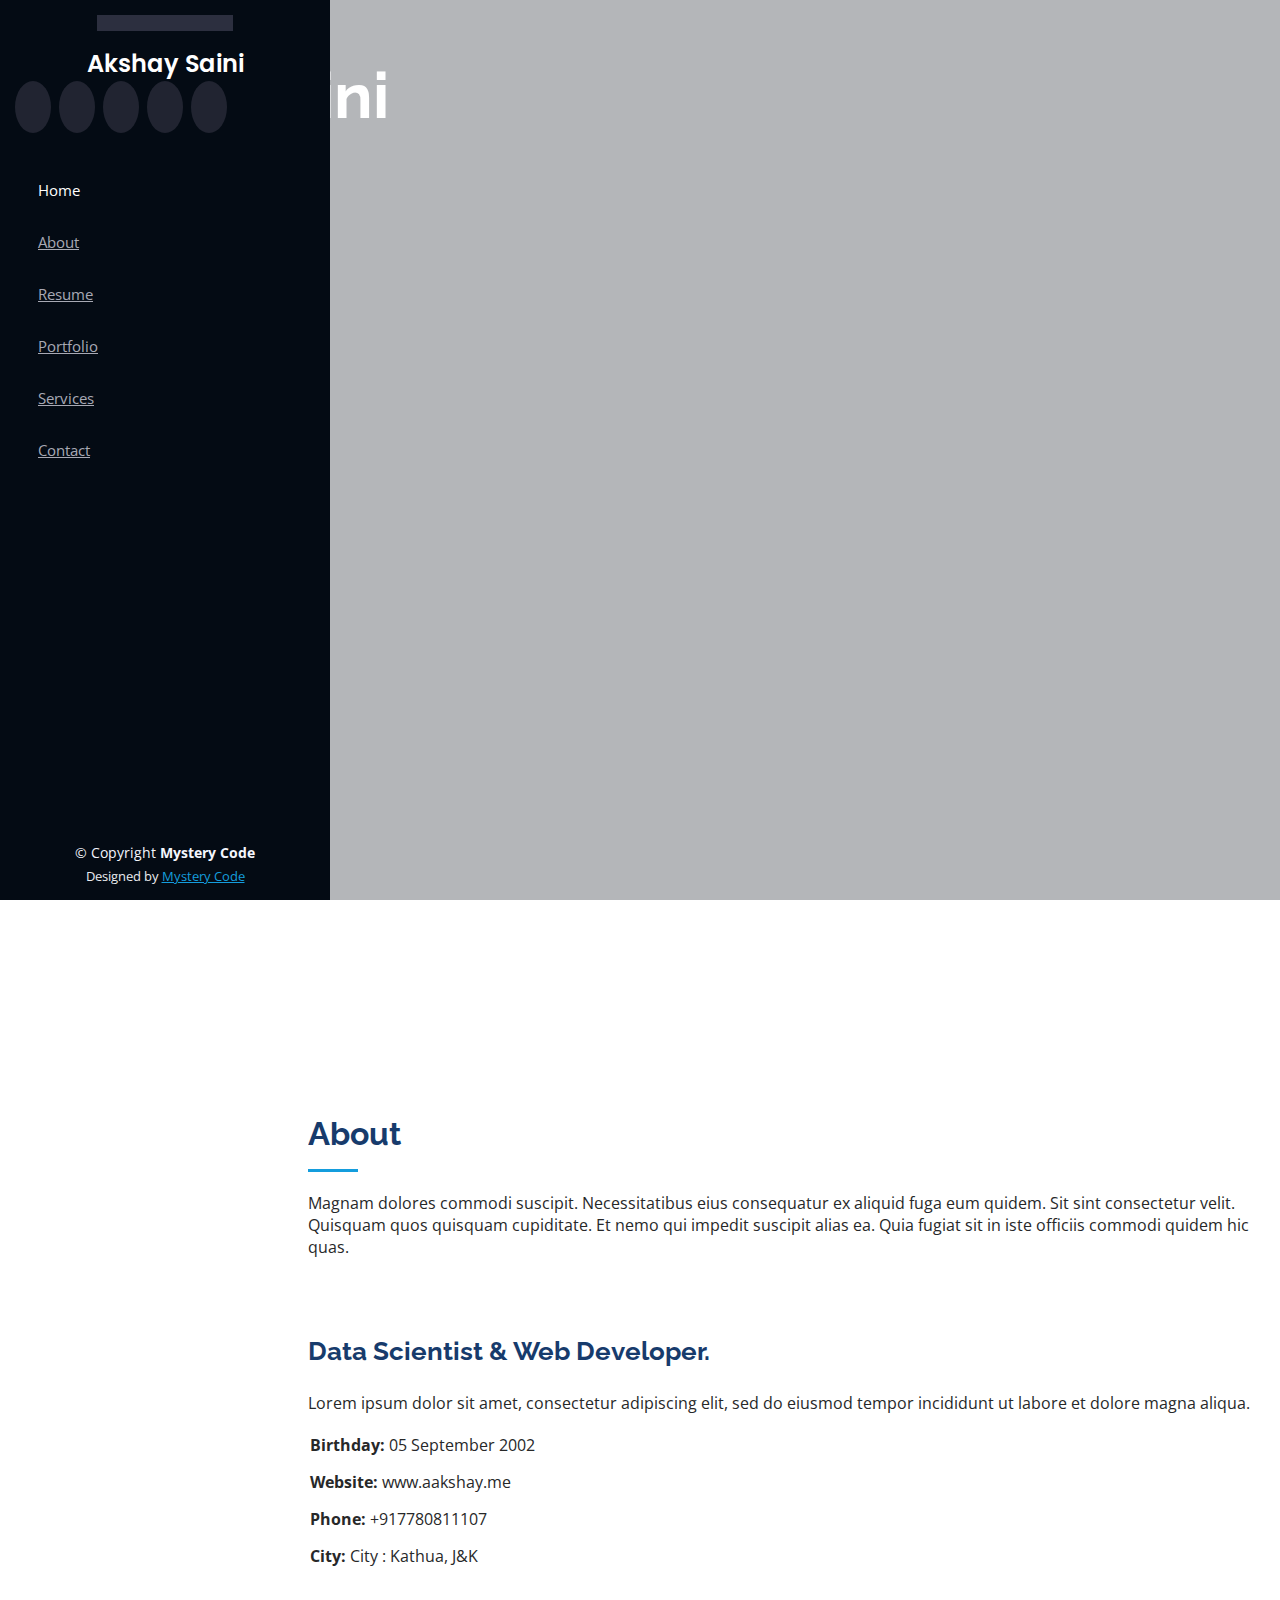
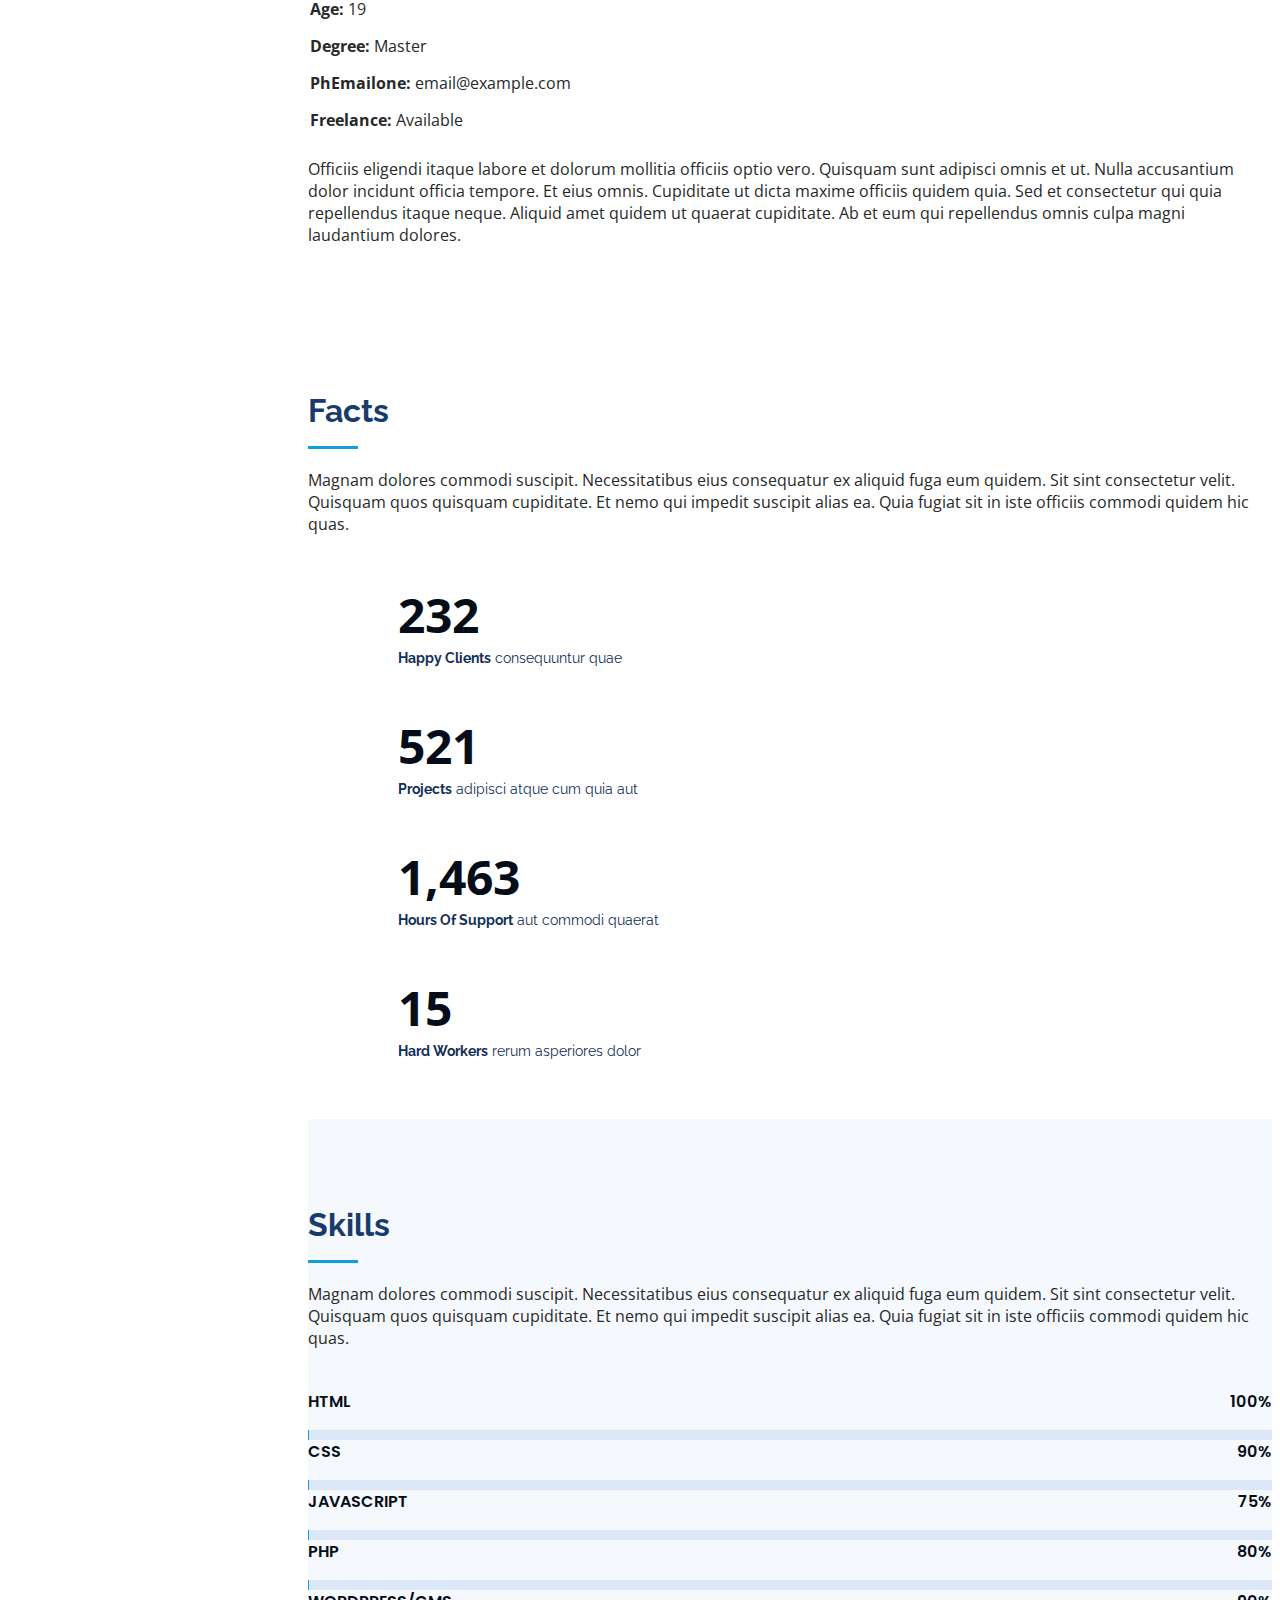
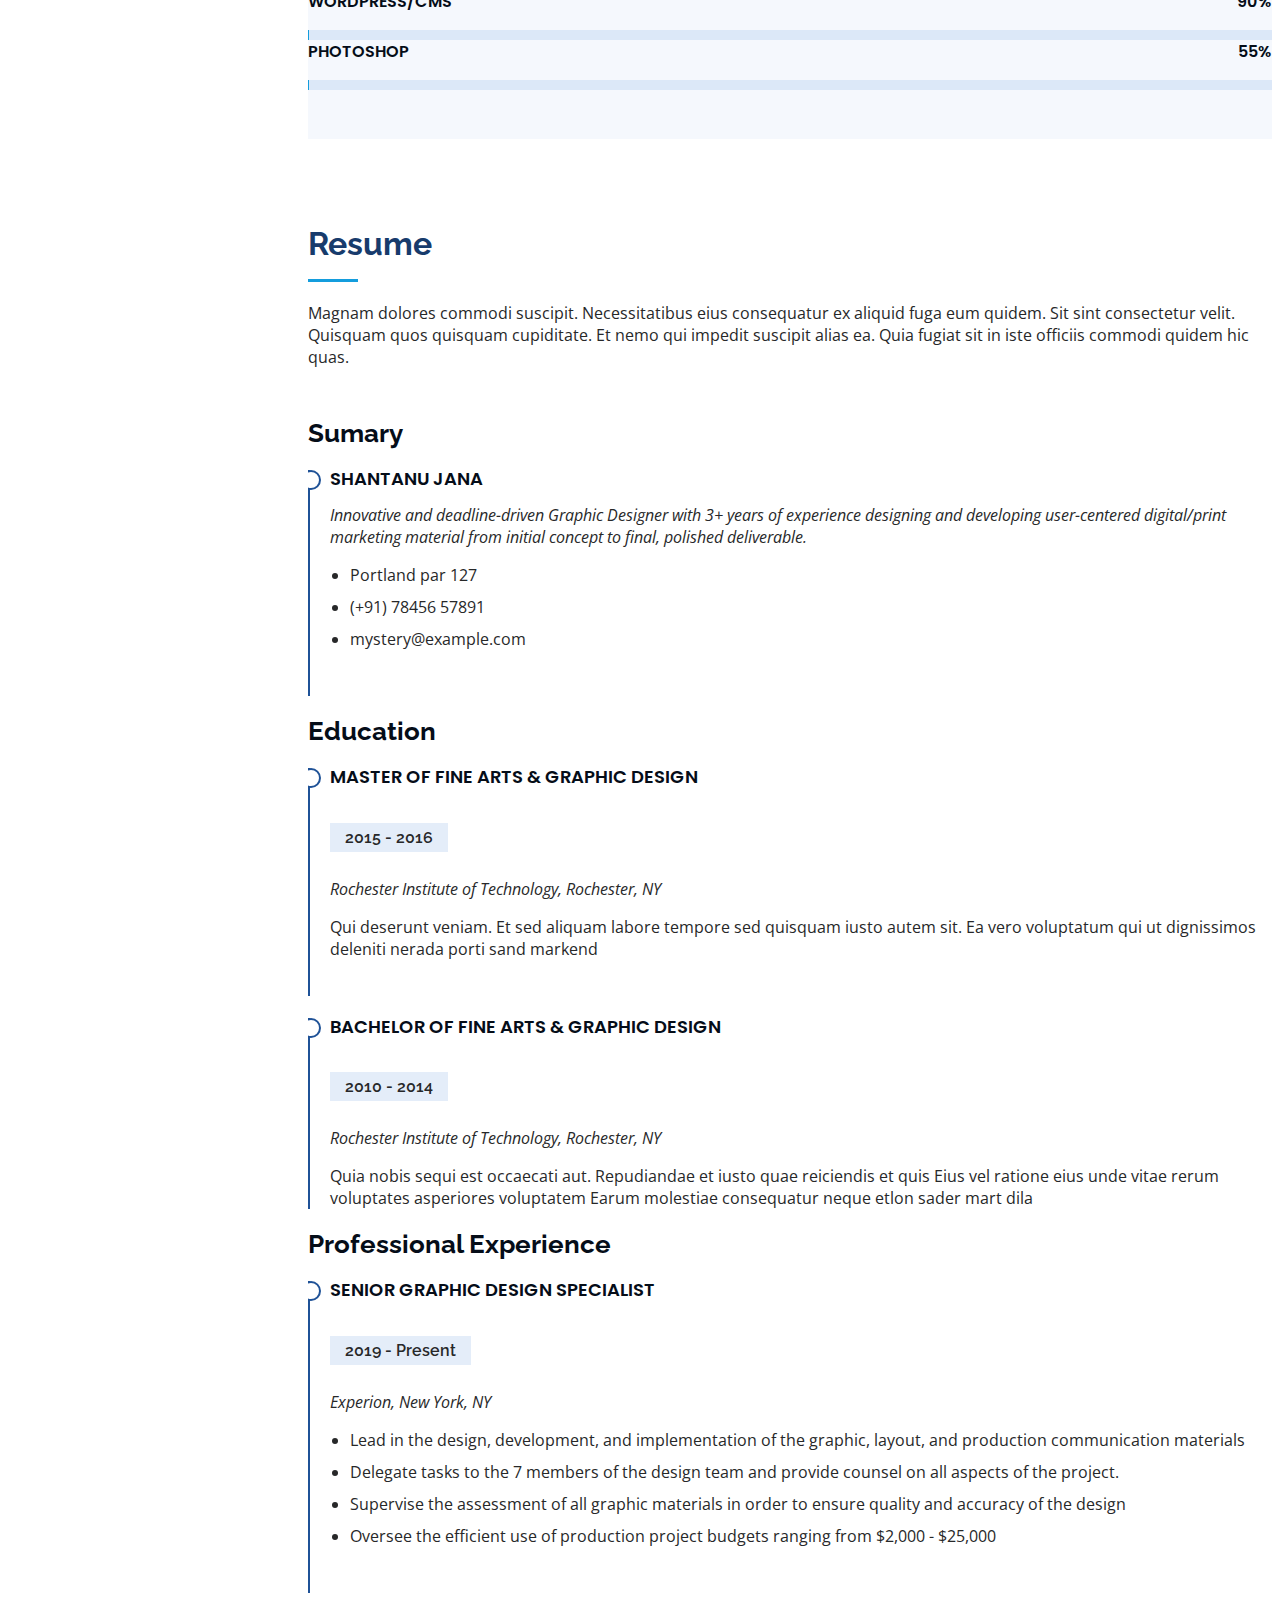
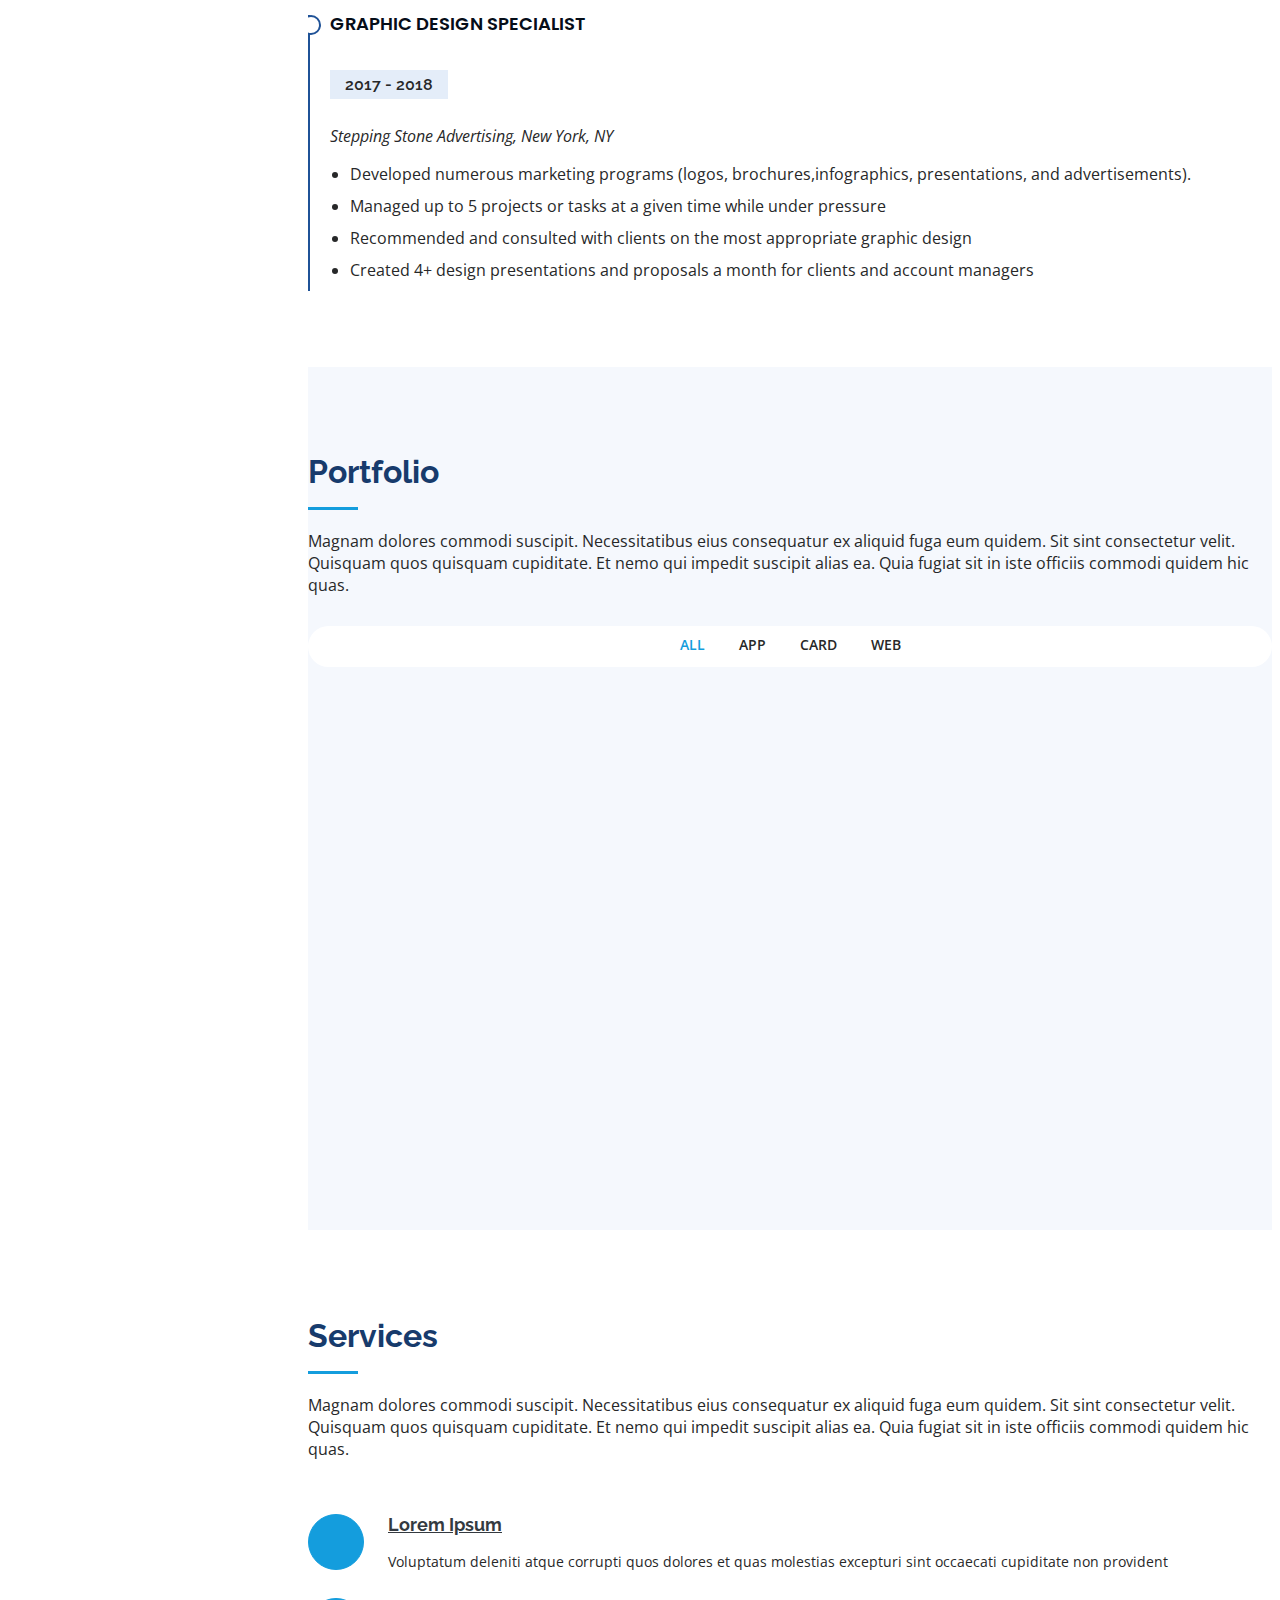
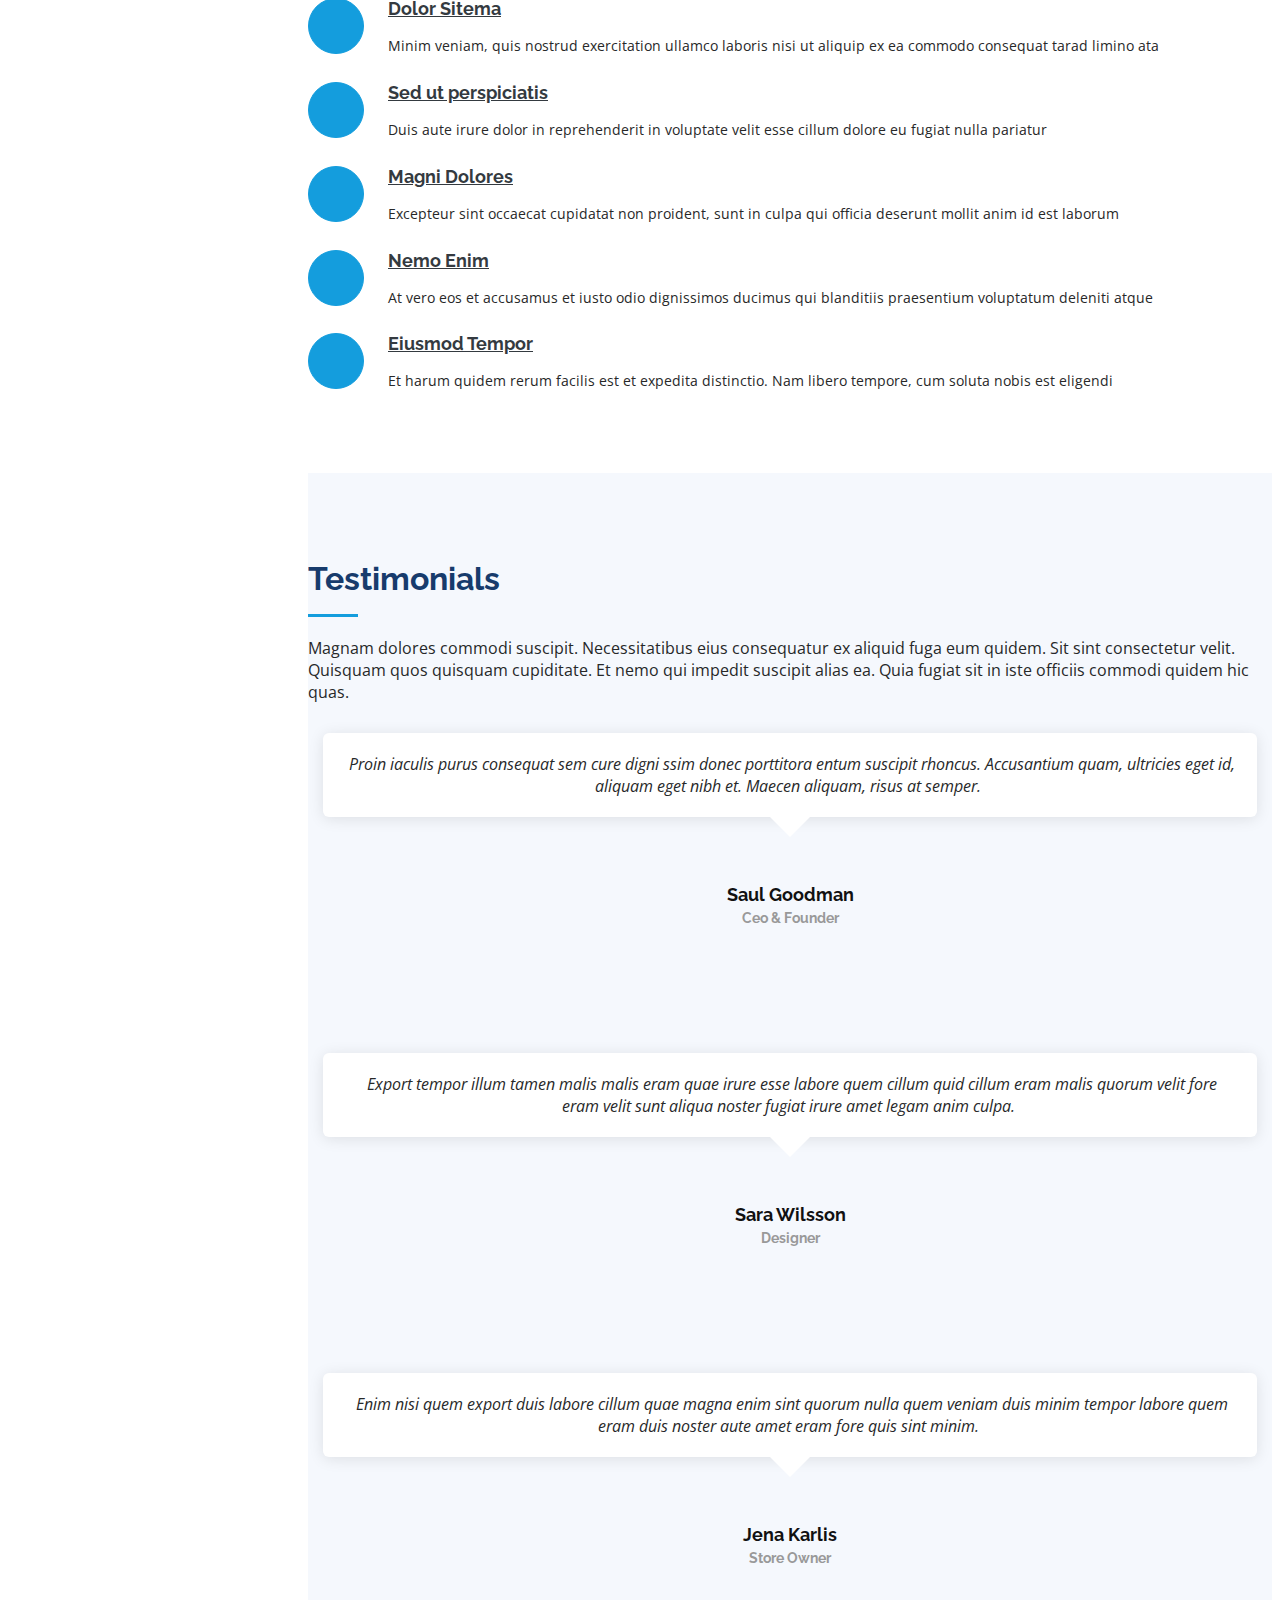
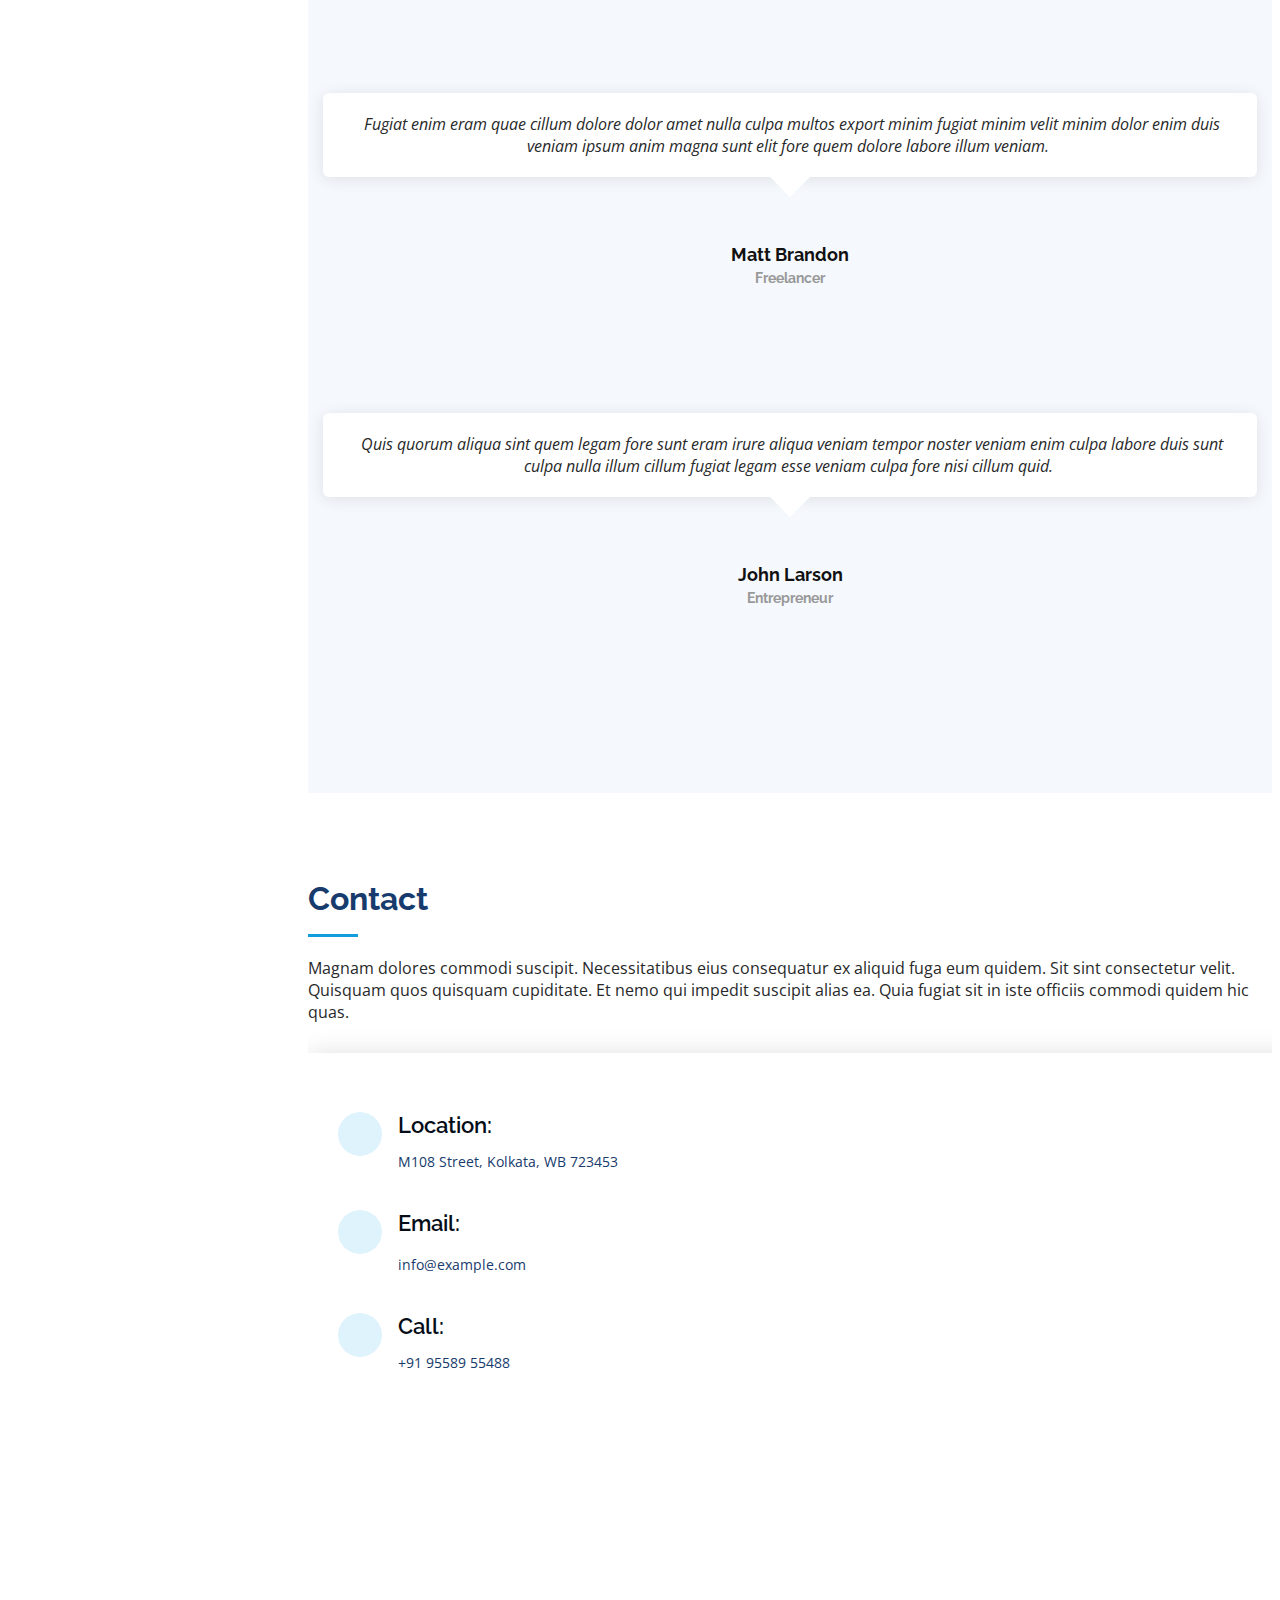
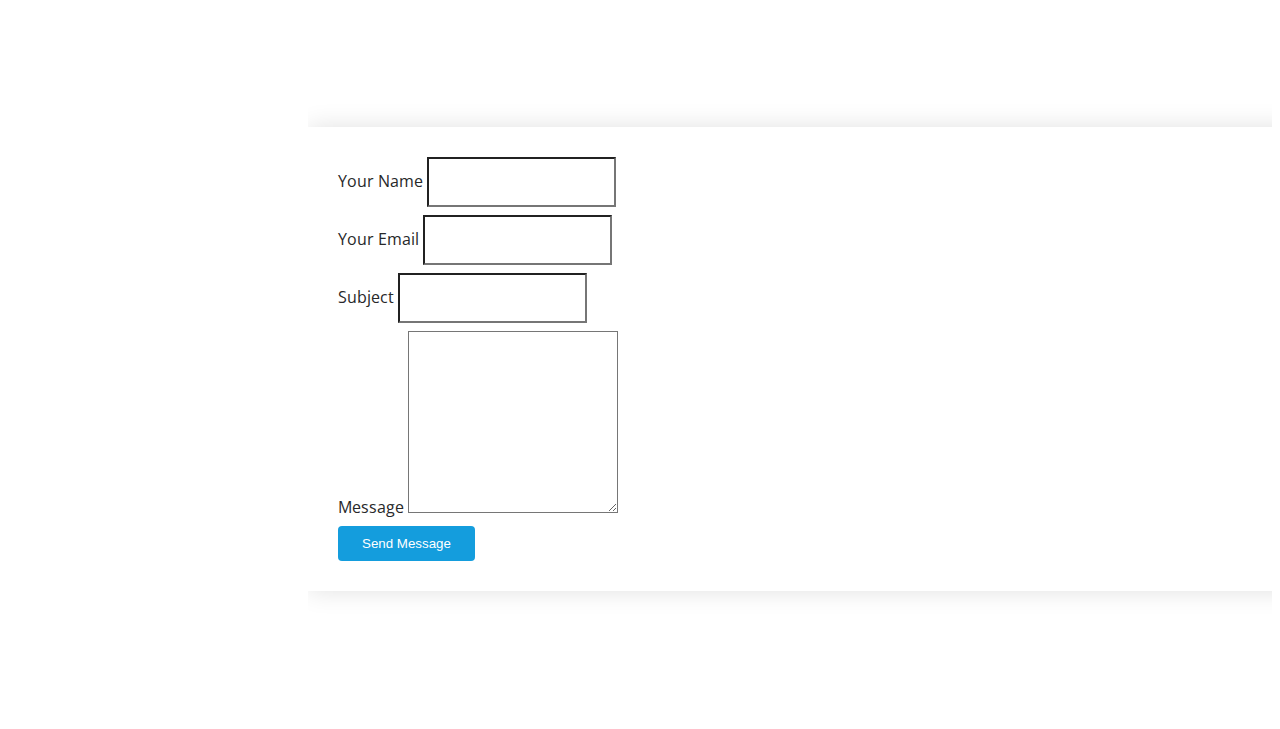
==== commit 2792d947: "Update index.html" ====
--- a/index.html
+++ b/index.html
@@ -13,15 +13,15 @@
   <link href="https://fonts.googleapis.com/css?family=Open+Sans:300,300i,400,400i,600,600i,700,700i|Raleway:300,300i,400,400i,500,500i,600,600i,700,700i|Poppins:300,300i,400,400i,500,500i,600,600i,700,700i" rel="stylesheet">
 
   <!-- Vendor CSS Files -->
-  <link href="assets/vendor/bootstrap/css/bootstrap.min.css" rel="stylesheet">
-  <link href="assets/vendor/icofont/icofont.min.css" rel="stylesheet">
-  <link href="assets/vendor/boxicons/css/boxicons.min.css" rel="stylesheet">
-  <link href="assets/vendor/venobox/venobox.css" rel="stylesheet">
-  <link href="assets/vendor/owl.carousel/assets/owl.carousel.min.css" rel="stylesheet">
-  <link href="assets/vendor/aos/aos.css" rel="stylesheet">
+  <link href="bootstrap.min.css" rel="stylesheet">
+  <link href="icofont.min.css" rel="stylesheet">
+  <link href="boxicons.min.css" rel="stylesheet">
+  <link href="venobox.css" rel="stylesheet">
+  <link href="owl.carousel.min.css" rel="stylesheet">
+  <link href="aos.css" rel="stylesheet">
 
   <!-- Template Main CSS File -->
-  <link href="assets/css/style.css" rel="stylesheet">
+  <link href="style.css" rel="stylesheet">
 
 </head>
 
--- a/style.css
+++ b/style.css
@@ -0,0 +1,1077 @@
+
+
+/*--------------------------------------------------------------
+# General
+--------------------------------------------------------------*/
+body {
+  font-family: "Open Sans", sans-serif;
+  color: #272829;
+}
+
+a {
+  color: #149ddd;
+}
+
+a:hover {
+  color: #37b3ed;
+  text-decoration: none;
+}
+
+h1, h2, h3, h4, h5, h6 {
+  font-family: "Raleway", sans-serif;
+}
+
+/*--------------------------------------------------------------
+# Back to top button
+--------------------------------------------------------------*/
+.back-to-top {
+  position: fixed;
+  display: none;
+  width: 40px;
+  height: 40px;
+  border-radius: 50px;
+  right: 15px;
+  bottom: 15px;
+  background: #149ddd;
+  color: #fff;
+  transition: display 0.5s ease-in-out;
+  z-index: 99999;
+}
+
+.back-to-top i {
+  font-size: 24px;
+  position: absolute;
+  top: 7px;
+  left: 8px;
+}
+
+.back-to-top:hover {
+  color: #fff;
+  background: #2eafec;
+  transition: background 0.2s ease-in-out;
+}
+
+/*--------------------------------------------------------------
+# Header
+--------------------------------------------------------------*/
+#header {
+  position: fixed;
+  top: 0;
+  left: 0;
+  bottom: 0;
+  width: 300px;
+  transition: all ease-in-out 0.5s;
+  z-index: 9997;
+  transition: all 0.5s;
+  padding: 0 15px;
+  background: #040b14;
+  overflow-y: auto;
+}
+
+#header .profile img {
+  margin: 15px auto;
+  display: block;
+  width: 120px;
+  border: 8px solid #2c2f3f;
+}
+
+#header .profile h1 {
+  font-size: 24px;
+  margin: 0;
+  padding: 0;
+  font-weight: 600;
+  -moz-text-align-last: center;
+  text-align-last: center;
+  font-family: "Poppins", sans-serif;
+}
+
+#header .profile h1 a, #header .profile h1 a:hover {
+  color: #fff;
+  text-decoration: none;
+}
+
+#header .profile .social-links a {
+  font-size: 18px;
+  display: inline-block;
+  background: #212431;
+  color: #fff;
+  line-height: 1;
+  padding: 8px 0;
+  margin-right: 4px;
+  border-radius: 50%;
+  text-align: center;
+  width: 36px;
+  height: 36px;
+  transition: 0.3s;
+}
+
+#header .profile .social-links a:hover {
+  background: #149ddd;
+  color: #fff;
+  text-decoration: none;
+}
+
+#main {
+  margin-left: 300px;
+}
+
+@media (max-width: 1199px) {
+  #header {
+    left: -300px;
+  }
+  #main {
+    margin-left: 0;
+  }
+}
+
+/*--------------------------------------------------------------
+# Navigation Menu
+--------------------------------------------------------------*/
+/* Desktop Navigation */
+.nav-menu {
+  padding-top: 30px;
+}
+
+.nav-menu * {
+  margin: 0;
+  padding: 0;
+  list-style: none;
+}
+
+.nav-menu > ul > li {
+  position: relative;
+  white-space: nowrap;
+}
+
+.nav-menu a {
+  display: flex;
+  align-items: center;
+  color: #a8a9b4;
+  padding: 12px 15px;
+  margin-bottom: 8px;
+  transition: 0.3s;
+  font-size: 15px;
+}
+
+.nav-menu a i {
+  font-size: 24px;
+  padding-right: 8px;
+  color: #6f7180;
+}
+
+.nav-menu a:hover, .nav-menu .active > a, .nav-menu li:hover > a {
+  text-decoration: none;
+  color: #fff;
+}
+
+.nav-menu a:hover i, .nav-menu .active > a i, .nav-menu li:hover > a i {
+  color: #149ddd;
+}
+
+/* Mobile Navigation */
+.mobile-nav-toggle {
+  position: fixed;
+  right: 15px;
+  top: 15px;
+  z-index: 9998;
+  border: 0;
+  background: none;
+  font-size: 24px;
+  transition: all 0.4s;
+  outline: none !important;
+  line-height: 1;
+  cursor: pointer;
+  text-align: right;
+}
+
+.mobile-nav-toggle i {
+  color: #149ddd;
+}
+
+.mobile-nav-active {
+  overflow: hidden;
+}
+
+.mobile-nav-active #header {
+  left: 0;
+}
+
+.mobile-nav-active .mobile-nav-toggle i {
+  color: #fff;
+}
+
+/*--------------------------------------------------------------
+# Hero Section
+--------------------------------------------------------------*/
+#hero {
+  width: 100%;
+  height: 100vh;
+  background: url("../img/hero-bg.jpg") top center;
+  background-size: cover;
+}
+
+#hero:before {
+  content: "";
+  background: rgba(5, 13, 24, 0.3);
+  position: absolute;
+  bottom: 0;
+  top: 0;
+  left: 0;
+  right: 0;
+  z-index: 1;
+}
+
+#hero .hero-container {
+  position: relative;
+  z-index: 2;
+  min-width: 300px;
+}
+
+#hero h1 {
+  margin: 0 0 10px 0;
+  font-size: 64px;
+  font-weight: 700;
+  line-height: 56px;
+  color: #fff;
+}
+
+#hero p {
+  color: #fff;
+  margin-bottom: 50px;
+  font-size: 26px;
+  font-family: "Poppins", sans-serif;
+}
+
+#hero p span {
+  color: #fff;
+  padding-bottom: 4px;
+  letter-spacing: 1px;
+  border-bottom: 3px solid #149ddd;
+}
+
+@media (min-width: 1024px) {
+  #hero {
+    background-attachment: fixed;
+  }
+}
+
+@media (max-width: 768px) {
+  #hero h1 {
+    font-size: 28px;
+    line-height: 36px;
+  }
+  #hero h2 {
+    font-size: 18px;
+    line-height: 24px;
+    margin-bottom: 30px;
+  }
+}
+
+/*--------------------------------------------------------------
+# Sections General
+--------------------------------------------------------------*/
+section {
+  padding: 60px 0;
+  overflow: hidden;
+}
+
+.section-bg {
+  background: #f5f8fd;
+}
+
+.section-title {
+  padding-bottom: 30px;
+}
+
+.section-title h2 {
+  font-size: 32px;
+  font-weight: bold;
+  margin-bottom: 20px;
+  padding-bottom: 20px;
+  position: relative;
+  color: #173b6c;
+}
+
+.section-title h2::after {
+  content: '';
+  position: absolute;
+  display: block;
+  width: 50px;
+  height: 3px;
+  background: #149ddd;
+  bottom: 0;
+  left: 0;
+}
+
+.section-title p {
+  margin-bottom: 0;
+}
+
+/*--------------------------------------------------------------
+# About
+--------------------------------------------------------------*/
+.about .content h3 {
+  font-weight: 700;
+  font-size: 26px;
+  color: #173b6c;
+}
+
+.about .content ul {
+  list-style: none;
+  padding: 0;
+}
+
+.about .content ul li {
+  padding-bottom: 10px;
+}
+
+.about .content ul i {
+  font-size: 20px;
+  padding-right: 2px;
+  color: #149ddd;
+}
+
+.about .content p:last-child {
+  margin-bottom: 0;
+}
+
+/*--------------------------------------------------------------
+# Facts
+--------------------------------------------------------------*/
+.facts {
+  padding-bottom: 30px;
+}
+
+.facts .count-box {
+  padding: 30px;
+  width: 100%;
+}
+
+.facts .count-box i {
+  display: block;
+  font-size: 44px;
+  color: #149ddd;
+  float: left;
+}
+
+.facts .count-box span {
+  font-size: 48px;
+  line-height: 40px;
+  display: block;
+  font-weight: 700;
+  color: #050d18;
+  margin-left: 60px;
+}
+
+.facts .count-box p {
+  padding: 15px 0 0 0;
+  margin: 0 0 0 60px;
+  font-family: "Raleway", sans-serif;
+  font-size: 14px;
+  color: #122f57;
+}
+
+.facts .count-box a {
+  font-weight: 600;
+  display: block;
+  margin-top: 20px;
+  color: #122f57;
+  font-size: 15px;
+  font-family: "Poppins", sans-serif;
+  transition: ease-in-out 0.3s;
+}
+
+.facts .count-box a:hover {
+  color: #1f5297;
+}
+
+/*--------------------------------------------------------------
+# Akills
+--------------------------------------------------------------*/
+.skills .progress {
+  height: 50px;
+  display: block;
+  background: none;
+}
+
+.skills .progress .skill {
+  padding: 10px 0;
+  margin: 0 0 6px 0;
+  text-transform: uppercase;
+  display: block;
+  font-weight: 600;
+  font-family: "Poppins", sans-serif;
+  color: #050d18;
+}
+
+.skills .progress .skill .val {
+  float: right;
+  font-style: normal;
+}
+
+.skills .progress-bar-wrap {
+  background: #dce8f8;
+}
+
+.skills .progress-bar {
+  width: 1px;
+  height: 10px;
+  transition: .9s;
+  background-color: #149ddd;
+}
+
+/*--------------------------------------------------------------
+# Resume
+--------------------------------------------------------------*/
+.resume .resume-title {
+  font-size: 26px;
+  font-weight: 700;
+  margin-top: 20px;
+  margin-bottom: 20px;
+  color: #050d18;
+}
+
+.resume .resume-item {
+  padding: 0 0 20px 20px;
+  margin-top: -2px;
+  border-left: 2px solid #1f5297;
+  position: relative;
+}
+
+.resume .resume-item h4 {
+  line-height: 18px;
+  font-size: 18px;
+  font-weight: 600;
+  text-transform: uppercase;
+  font-family: "Poppins", sans-serif;
+  color: #050d18;
+  margin-bottom: 10px;
+}
+
+.resume .resume-item h5 {
+  font-size: 16px;
+  background: #e4edf9;
+  padding: 5px 15px;
+  display: inline-block;
+  font-weight: 600;
+  margin-bottom: 10px;
+}
+
+.resume .resume-item ul {
+  padding-left: 20px;
+}
+
+.resume .resume-item ul li {
+  padding-bottom: 10px;
+}
+
+.resume .resume-item:last-child {
+  padding-bottom: 0;
+}
+
+.resume .resume-item::before {
+  content: "";
+  position: absolute;
+  width: 16px;
+  height: 16px;
+  border-radius: 50px;
+  left: -9px;
+  top: 0;
+  background: #fff;
+  border: 2px solid #1f5297;
+}
+
+/*--------------------------------------------------------------
+# Portfolio
+--------------------------------------------------------------*/
+.portfolio .portfolio-item {
+  margin-bottom: 30px;
+}
+
+.portfolio #portfolio-flters {
+  padding: 0;
+  margin: 0 auto 35px auto;
+  list-style: none;
+  text-align: center;
+  background: #fff;
+  border-radius: 50px;
+  padding: 2px 15px;
+}
+
+.portfolio #portfolio-flters li {
+  cursor: pointer;
+  display: inline-block;
+  padding: 10px 15px 8px 15px;
+  font-size: 14px;
+  font-weight: 600;
+  line-height: 1;
+  text-transform: uppercase;
+  color: #272829;
+  margin-bottom: 5px;
+  transition: all 0.3s ease-in-out;
+}
+
+.portfolio #portfolio-flters li:hover, .portfolio #portfolio-flters li.filter-active {
+  color: #149ddd;
+}
+
+.portfolio #portfolio-flters li:last-child {
+  margin-right: 0;
+}
+
+.portfolio .portfolio-wrap {
+  transition: 0.3s;
+  position: relative;
+  overflow: hidden;
+  z-index: 1;
+}
+
+.portfolio .portfolio-wrap::before {
+  content: "";
+  background: rgba(255, 255, 255, 0.5);
+  position: absolute;
+  left: 0;
+  right: 0;
+  top: 0;
+  bottom: 0;
+  transition: all ease-in-out 0.3s;
+  z-index: 2;
+  opacity: 0;
+}
+
+.portfolio .portfolio-wrap .portfolio-links {
+  opacity: 1;
+  left: 0;
+  right: 0;
+  bottom: -60px;
+  z-index: 3;
+  position: absolute;
+  transition: all ease-in-out 0.3s;
+  display: flex;
+  justify-content: center;
+}
+
+.portfolio .portfolio-wrap .portfolio-links a {
+  color: #fff;
+  font-size: 28px;
+  text-align: center;
+  background: rgba(20, 157, 221, 0.75);
+  transition: 0.3s;
+  width: 50%;
+}
+
+.portfolio .portfolio-wrap .portfolio-links a:hover {
+  background: rgba(20, 157, 221, 0.95);
+}
+
+.portfolio .portfolio-wrap .portfolio-links a + a {
+  border-left: 1px solid #37b3ed;
+}
+
+.portfolio .portfolio-wrap:hover::before {
+  top: 0;
+  left: 0;
+  right: 0;
+  bottom: 0;
+  opacity: 1;
+}
+
+.portfolio .portfolio-wrap:hover .portfolio-links {
+  opacity: 1;
+  bottom: 0;
+}
+
+/*--------------------------------------------------------------
+# Services
+--------------------------------------------------------------*/
+.services .icon-box {
+  margin-bottom: 20px;
+}
+
+.services .icon {
+  float: left;
+  display: flex;
+  align-items: center;
+  justify-content: center;
+  width: 54px;
+  height: 54px;
+  background: #149ddd;
+  border-radius: 50%;
+  transition: 0.5s;
+  border: 1px solid #149ddd;
+}
+
+.services .icon i {
+  color: #fff;
+  font-size: 24px;
+}
+
+.services .icon-box:hover .icon {
+  background: #fff;
+}
+
+.services .icon-box:hover .icon i {
+  color: #149ddd;
+}
+
+.services .title {
+  margin-left: 80px;
+  font-weight: 700;
+  margin-bottom: 15px;
+  font-size: 18px;
+}
+
+.services .title a {
+  color: #343a40;
+}
+
+.services .title a:hover {
+  color: #149ddd;
+}
+
+.services .description {
+  margin-left: 80px;
+  line-height: 24px;
+  font-size: 14px;
+}
+
+/*--------------------------------------------------------------
+# Testimonials
+--------------------------------------------------------------*/
+.testimonials .testimonial-item {
+  box-sizing: content-box;
+  text-align: center;
+  min-height: 320px;
+}
+
+.testimonials .testimonial-item .testimonial-img {
+  width: 90px;
+  border-radius: 50%;
+  margin: 0 auto;
+}
+
+.testimonials .testimonial-item h3 {
+  font-size: 18px;
+  font-weight: bold;
+  margin: 10px 0 5px 0;
+  color: #111;
+}
+
+.testimonials .testimonial-item h4 {
+  font-size: 14px;
+  color: #999;
+  margin: 0;
+}
+
+.testimonials .testimonial-item .quote-icon-left, .testimonials .testimonial-item .quote-icon-right {
+  color: #c3e8fa;
+  font-size: 26px;
+}
+
+.testimonials .testimonial-item .quote-icon-left {
+  display: inline-block;
+  left: -5px;
+  position: relative;
+}
+
+.testimonials .testimonial-item .quote-icon-right {
+  display: inline-block;
+  right: -5px;
+  position: relative;
+  top: 10px;
+}
+
+.testimonials .testimonial-item p {
+  font-style: italic;
+  margin: 0 15px 15px 15px;
+  padding: 20px;
+  background: #fff;
+  position: relative;
+  margin-bottom: 35px;
+  border-radius: 6px;
+  box-shadow: 0px 2px 15px rgba(0, 0, 0, 0.1);
+}
+
+.testimonials .testimonial-item p::after {
+  content: "";
+  width: 0;
+  height: 0;
+  border-top: 20px solid #fff;
+  border-right: 20px solid transparent;
+  border-left: 20px solid transparent;
+  position: absolute;
+  bottom: -20px;
+  left: calc(50% - 20px);
+}
+
+.testimonials .owl-nav, .testimonials .owl-dots {
+  margin-top: 5px;
+  text-align: center;
+}
+
+.testimonials .owl-dot {
+  display: inline-block;
+  margin: 0 5px;
+  width: 12px;
+  height: 12px;
+  border-radius: 50%;
+  background-color: #ddd !important;
+}
+
+.testimonials .owl-dot.active {
+  background-color: #149ddd !important;
+}
+
+@media (max-width: 767px) {
+  .testimonials {
+    margin: 30px 10px;
+  }
+}
+
+/*--------------------------------------------------------------
+# Contact
+--------------------------------------------------------------*/
+.contact {
+  padding-bottom: 130px;
+}
+
+.contact .info {
+  padding: 30px;
+  background: #fff;
+  width: 100%;
+  box-shadow: 0 0 24px 0 rgba(0, 0, 0, 0.12);
+}
+
+.contact .info i {
+  font-size: 20px;
+  color: #149ddd;
+  float: left;
+  width: 44px;
+  height: 44px;
+  background: #dff3fc;
+  display: flex;
+  justify-content: center;
+  align-items: center;
+  border-radius: 50px;
+  transition: all 0.3s ease-in-out;
+}
+
+.contact .info h4 {
+  padding: 0 0 0 60px;
+  font-size: 22px;
+  font-weight: 600;
+  margin-bottom: 5px;
+  color: #050d18;
+}
+
+.contact .info p {
+  padding: 0 0 10px 60px;
+  margin-bottom: 20px;
+  font-size: 14px;
+  color: #173b6c;
+}
+
+.contact .info .email p {
+  padding-top: 5px;
+}
+
+.contact .info .social-links {
+  padding-left: 60px;
+}
+
+.contact .info .social-links a {
+  font-size: 18px;
+  display: inline-block;
+  background: #333;
+  color: #fff;
+  line-height: 1;
+  padding: 8px 0;
+  border-radius: 50%;
+  text-align: center;
+  width: 36px;
+  height: 36px;
+  transition: 0.3s;
+  margin-right: 10px;
+}
+
+.contact .info .social-links a:hover {
+  background: #149ddd;
+  color: #fff;
+}
+
+.contact .info .email:hover i, .contact .info .address:hover i, .contact .info .phone:hover i {
+  background: #149ddd;
+  color: #fff;
+}
+
+.contact .php-email-form {
+  width: 100%;
+  padding: 30px;
+  background: #fff;
+  box-shadow: 0 0 24px 0 rgba(0, 0, 0, 0.12);
+}
+
+.contact .php-email-form .form-group {
+  padding-bottom: 8px;
+}
+
+.contact .php-email-form .validate {
+  display: none;
+  color: red;
+  margin: 0 0 15px 0;
+  font-weight: 400;
+  font-size: 13px;
+}
+
+.contact .php-email-form .error-message {
+  display: none;
+  color: #fff;
+  background: #ed3c0d;
+  text-align: left;
+  padding: 15px;
+  font-weight: 600;
+}
+
+.contact .php-email-form .error-message br + br {
+  margin-top: 25px;
+}
+
+.contact .php-email-form .sent-message {
+  display: none;
+  color: #fff;
+  background: #18d26e;
+  text-align: center;
+  padding: 15px;
+  font-weight: 600;
+}
+
+.contact .php-email-form .loading {
+  display: none;
+  background: #fff;
+  text-align: center;
+  padding: 15px;
+}
+
+.contact .php-email-form .loading:before {
+  content: "";
+  display: inline-block;
+  border-radius: 50%;
+  width: 24px;
+  height: 24px;
+  margin: 0 10px -6px 0;
+  border: 3px solid #18d26e;
+  border-top-color: #eee;
+  -webkit-animation: animate-loading 1s linear infinite;
+  animation: animate-loading 1s linear infinite;
+}
+
+.contact .php-email-form input, .contact .php-email-form textarea {
+  border-radius: 0;
+  box-shadow: none;
+  font-size: 14px;
+}
+
+.contact .php-email-form input {
+  height: 44px;
+}
+
+.contact .php-email-form textarea {
+  padding: 10px 12px;
+}
+
+.contact .php-email-form button[type="submit"] {
+  background: #149ddd;
+  border: 0;
+  padding: 10px 24px;
+  color: #fff;
+  transition: 0.4s;
+  border-radius: 4px;
+}
+
+.contact .php-email-form button[type="submit"]:hover {
+  background: #37b3ed;
+}
+
+@-webkit-keyframes animate-loading {
+  0% {
+    transform: rotate(0deg);
+  }
+  100% {
+    transform: rotate(360deg);
+  }
+}
+
+@keyframes animate-loading {
+  0% {
+    transform: rotate(0deg);
+  }
+  100% {
+    transform: rotate(360deg);
+  }
+}
+
+/*--------------------------------------------------------------
+# Breadcrumbs
+--------------------------------------------------------------*/
+.breadcrumbs {
+  padding: 20px 0;
+  background: #f9f9f9;
+}
+
+.breadcrumbs h2 {
+  font-size: 26px;
+  font-weight: 300;
+}
+
+.breadcrumbs ol {
+  display: flex;
+  flex-wrap: wrap;
+  list-style: none;
+  padding: 0;
+  margin: 0;
+  font-size: 15px;
+}
+
+.breadcrumbs ol li + li {
+  padding-left: 10px;
+}
+
+.breadcrumbs ol li + li::before {
+  display: inline-block;
+  padding-right: 10px;
+  color: #0e2442;
+  content: "/";
+}
+
+@media (max-width: 768px) {
+  .breadcrumbs .d-flex {
+    display: block !important;
+  }
+  .breadcrumbs ol {
+    display: block;
+  }
+  .breadcrumbs ol li {
+    display: inline-block;
+  }
+}
+
+/*--------------------------------------------------------------
+# Portfolio Details
+--------------------------------------------------------------*/
+.portfolio-details {
+  padding-top: 40px;
+}
+
+.portfolio-details .portfolio-details-container {
+  position: relative;
+}
+
+.portfolio-details .portfolio-details-carousel {
+  position: relative;
+  z-index: 1;
+}
+
+.portfolio-details .portfolio-details-carousel .owl-nav, .portfolio-details .portfolio-details-carousel .owl-dots {
+  margin-top: 5px;
+  text-align: left;
+}
+
+.portfolio-details .portfolio-details-carousel .owl-dot {
+  display: inline-block;
+  margin: 0 10px 0 0;
+  width: 12px;
+  height: 12px;
+  border-radius: 50%;
+  background-color: #ddd !important;
+}
+
+.portfolio-details .portfolio-details-carousel .owl-dot.active {
+  background-color: #149ddd !important;
+}
+
+.portfolio-details .portfolio-info {
+  padding: 30px;
+  position: absolute;
+  right: 0;
+  bottom: -70px;
+  background: #fff;
+  box-shadow: 0px 2px 15px rgba(0, 0, 0, 0.1);
+  z-index: 2;
+}
+
+.portfolio-details .portfolio-info h3 {
+  font-size: 22px;
+  font-weight: 400;
+  margin-bottom: 20px;
+  padding-bottom: 20px;
+  border-bottom: 1px solid #eee;
+}
+
+.portfolio-details .portfolio-info ul {
+  list-style: none;
+  padding: 0;
+  font-size: 15px;
+}
+
+.portfolio-details .portfolio-info ul li + li {
+  margin-top: 10px;
+}
+
+.portfolio-details .portfolio-description {
+  padding-top: 50px;
+}
+
+.portfolio-details .portfolio-description h2 {
+  width: 50%;
+  font-size: 26px;
+  font-weight: 400;
+  margin-bottom: 20px;
+}
+
+.portfolio-details .portfolio-description p {
+  padding: 0;
+}
+
+@media (max-width: 768px) {
+  .portfolio-details .portfolio-description h2 {
+    width: 100%;
+  }
+  .portfolio-details .portfolio-info {
+    position: static;
+    margin-top: 30px;
+  }
+}
+
+/*--------------------------------------------------------------
+# Footer
+--------------------------------------------------------------*/
+#footer {
+  padding: 15px;
+  color: #f4f6fd;
+  font-size: 14px;
+  position: fixed;
+  left: 0;
+  bottom: 0;
+  width: 300px;
+  z-index: 9999;
+  background: #040b14;
+}
+
+#footer .copyright {
+  text-align: center;
+}
+
+#footer .credits {
+  padding-top: 5px;
+  text-align: center;
+  font-size: 13px;
+  color: #eaebf0;
+}
+
+@media (max-width: 1199px) {
+  #footer {
+    position: static;
+    width: auto;
+    padding-right: 20px 15px;
+  }
+}
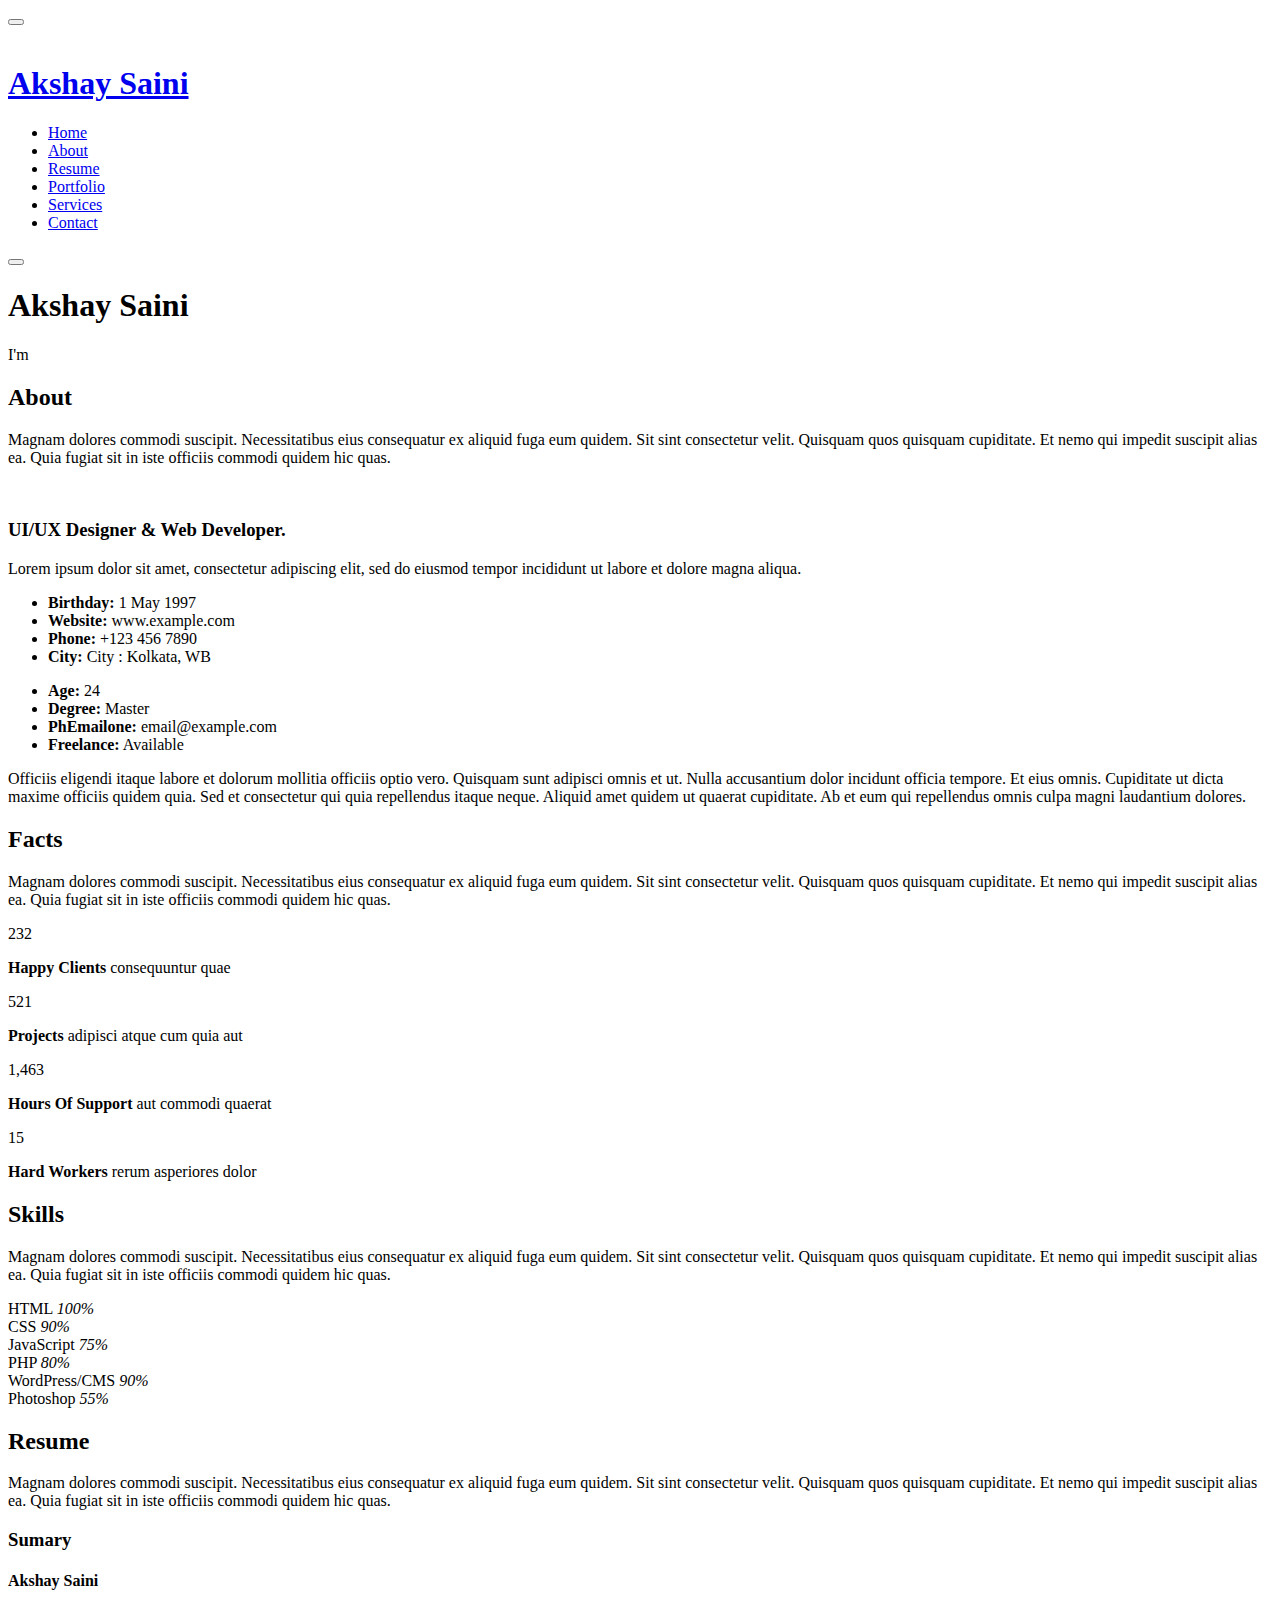
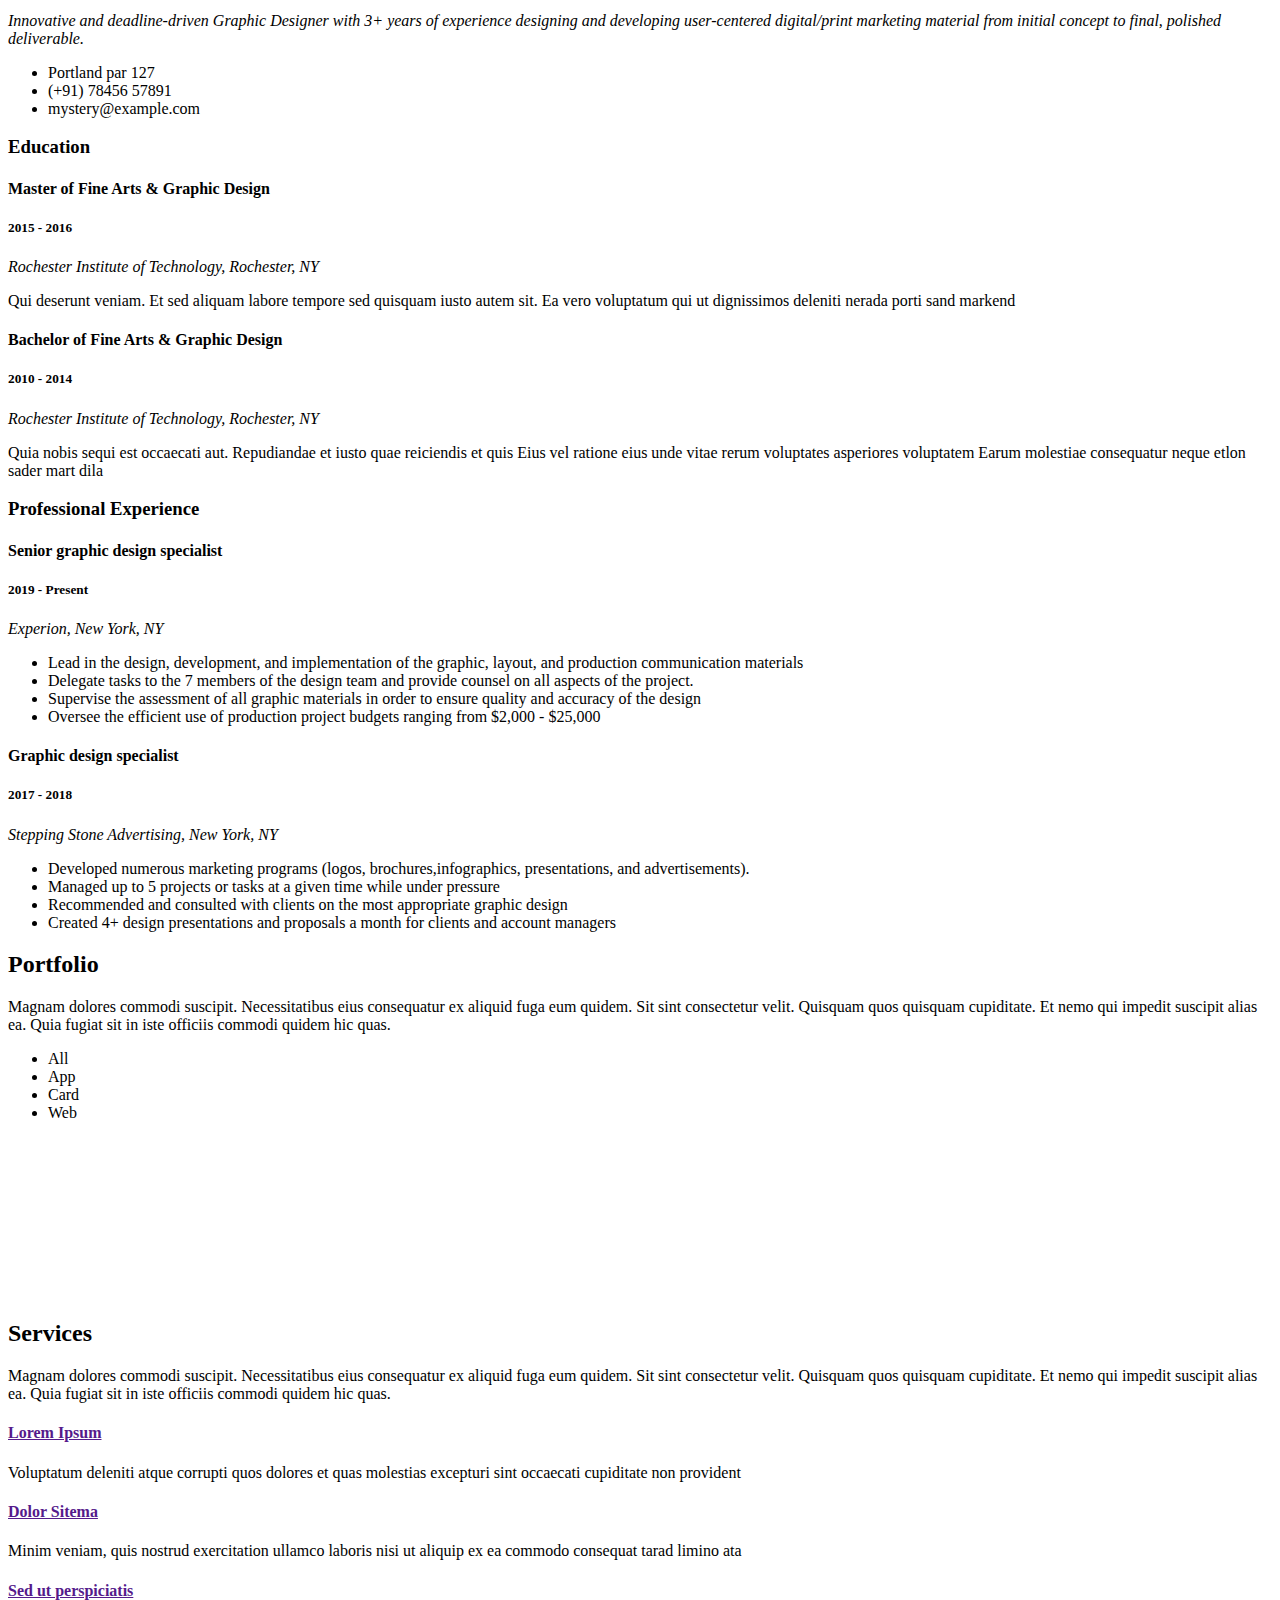
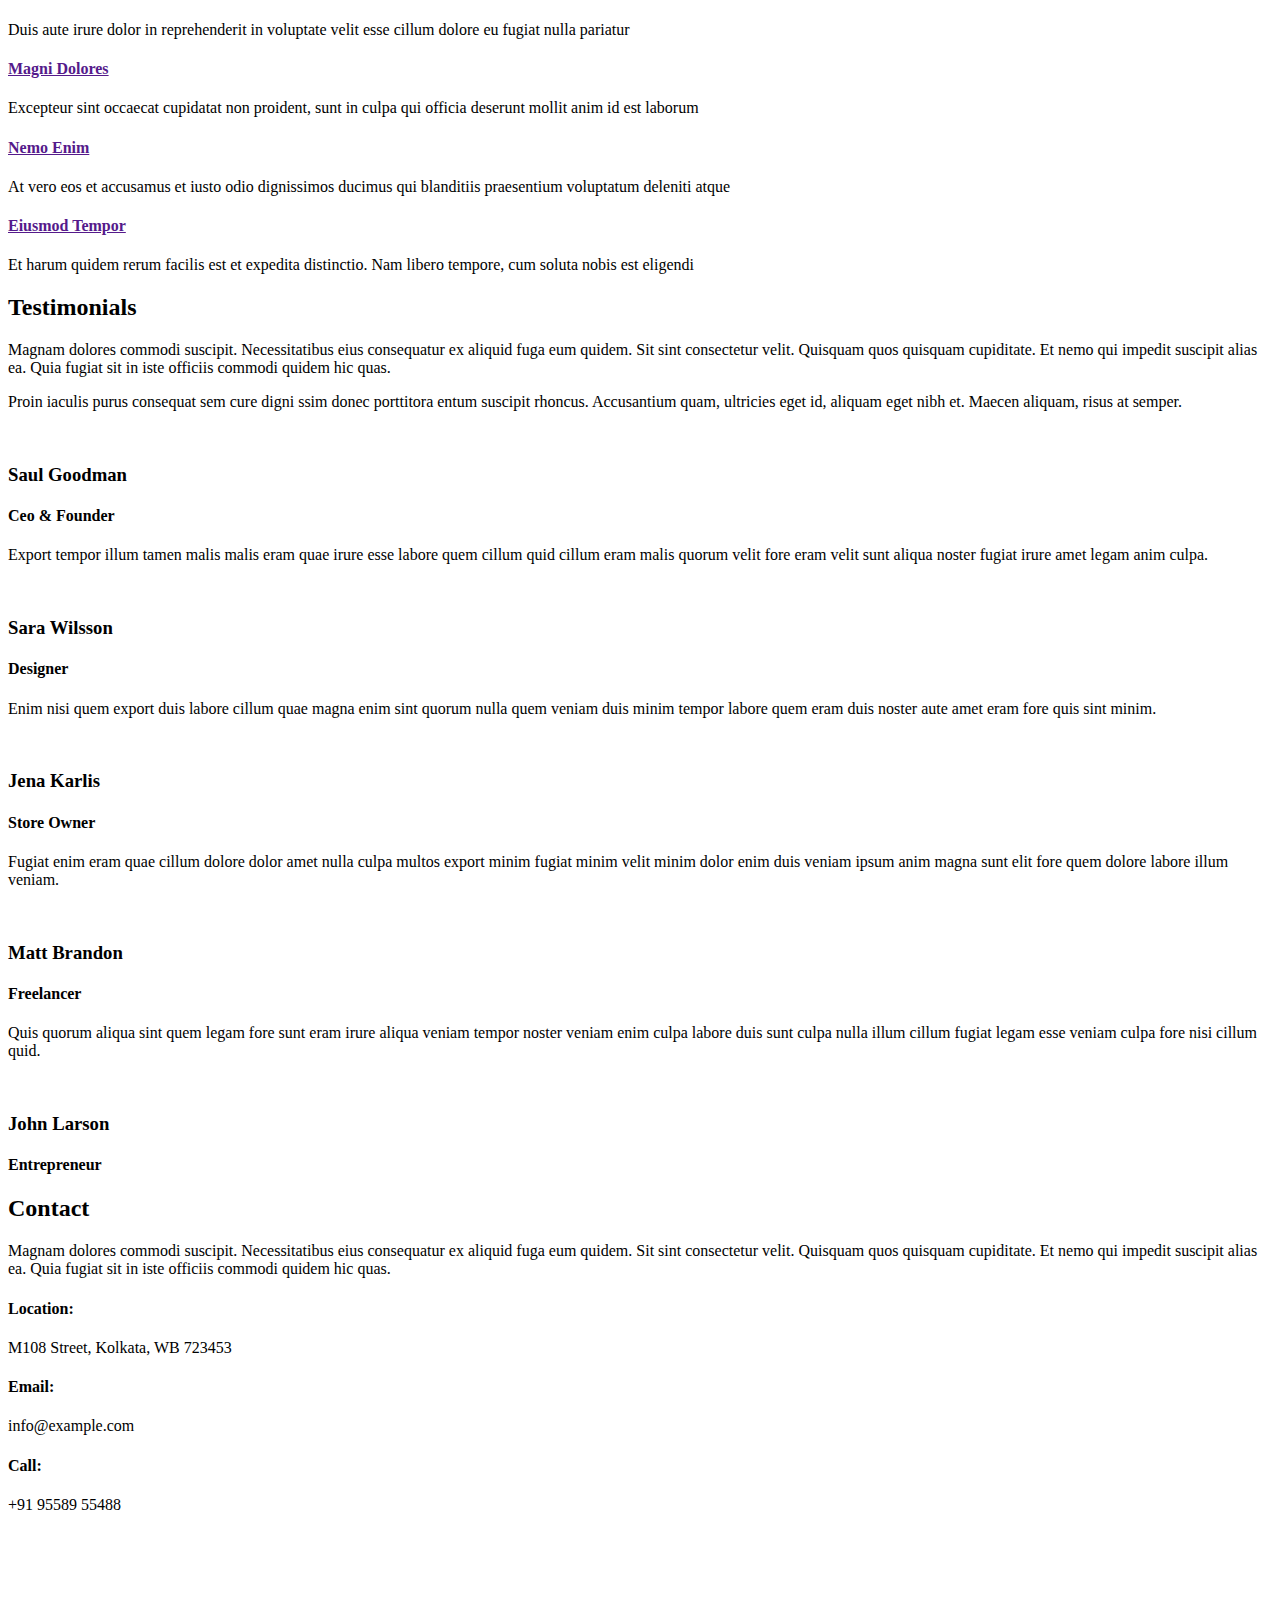
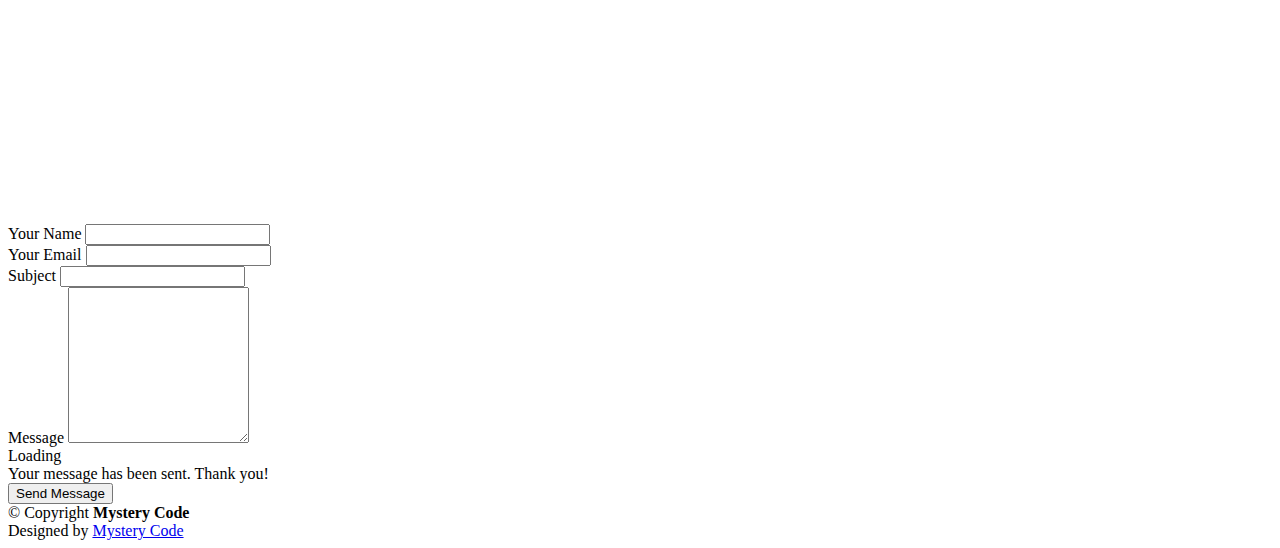
==== commit 769cacc0: "Add files via upload" ====
--- a/index.html
+++ b/index.html
@@ -13,15 +13,15 @@
   <link href="https://fonts.googleapis.com/css?family=Open+Sans:300,300i,400,400i,600,600i,700,700i|Raleway:300,300i,400,400i,500,500i,600,600i,700,700i|Poppins:300,300i,400,400i,500,500i,600,600i,700,700i" rel="stylesheet">
 
   <!-- Vendor CSS Files -->
-  <link href="bootstrap.min.css" rel="stylesheet">
-  <link href="icofont.min.css" rel="stylesheet">
-  <link href="boxicons.min.css" rel="stylesheet">
-  <link href="venobox.css" rel="stylesheet">
-  <link href="owl.carousel.min.css" rel="stylesheet">
-  <link href="aos.css" rel="stylesheet">
+  <link href="assets/vendor/bootstrap/css/bootstrap.min.css" rel="stylesheet">
+  <link href="assets/vendor/icofont/icofont.min.css" rel="stylesheet">
+  <link href="assets/vendor/boxicons/css/boxicons.min.css" rel="stylesheet">
+  <link href="assets/vendor/venobox/venobox.css" rel="stylesheet">
+  <link href="assets/vendor/owl.carousel/assets/owl.carousel.min.css" rel="stylesheet">
+  <link href="assets/vendor/aos/aos.css" rel="stylesheet">
 
   <!-- Template Main CSS File -->
-  <link href="style.css" rel="stylesheet">
+  <link href="assets/css/style.css" rel="stylesheet">
 
 </head>
 
@@ -86,7 +86,7 @@
             <img src="assets/img/profile-img.jpg" class="img-fluid" alt="">
           </div>
           <div class="col-lg-8 pt-4 pt-lg-0 content" data-aos="fade-left">
-            <h3>Data Scientist &amp; Web Developer.</h3>
+            <h3>UI/UX Designer &amp; Web Developer.</h3>
             <p class="font-italic">
               Lorem ipsum dolor sit amet, consectetur adipiscing elit, sed do eiusmod tempor incididunt ut labore et dolore
               magna aliqua.
@@ -94,15 +94,15 @@
             <div class="row">
               <div class="col-lg-6">
                 <ul>
-                  <li><i class="icofont-rounded-right"></i> <strong>Birthday:</strong> 05 September 2002</li>
-                  <li><i class="icofont-rounded-right"></i> <strong>Website:</strong> www.aakshay.me</li>
-                  <li><i class="icofont-rounded-right"></i> <strong>Phone:</strong> +917780811107</li>
-                  <li><i class="icofont-rounded-right"></i> <strong>City:</strong> City : Kathua, J&K</li>
+                  <li><i class="icofont-rounded-right"></i> <strong>Birthday:</strong> 1 May 1997</li>
+                  <li><i class="icofont-rounded-right"></i> <strong>Website:</strong> www.example.com</li>
+                  <li><i class="icofont-rounded-right"></i> <strong>Phone:</strong> +123 456 7890</li>
+                  <li><i class="icofont-rounded-right"></i> <strong>City:</strong> City : Kolkata, WB</li>
                 </ul>
               </div>
               <div class="col-lg-6">
                 <ul>
-                  <li><i class="icofont-rounded-right"></i> <strong>Age:</strong> 19</li>
+                  <li><i class="icofont-rounded-right"></i> <strong>Age:</strong> 24</li>
                   <li><i class="icofont-rounded-right"></i> <strong>Degree:</strong> Master</li>
                   <li><i class="icofont-rounded-right"></i> <strong>PhEmailone:</strong> email@example.com</li>
                   <li><i class="icofont-rounded-right"></i> <strong>Freelance:</strong> Available</li>
@@ -246,7 +246,7 @@
           <div class="col-lg-6" data-aos="fade-up">
             <h3 class="resume-title">Sumary</h3>
             <div class="resume-item pb-0">
-              <h4>Shantanu Jana</h4>
+              <h4>Akshay Saini</h4>
               <p><em>Innovative and deadline-driven Graphic Designer with 3+ years of experience designing and developing user-centered digital/print marketing material from initial concept to final, polished deliverable.</em></p>
               <ul>
                 <li>Portland par 127</li>
@@ -640,4 +640,4 @@
 
 </body>
 
-</html>
+</html>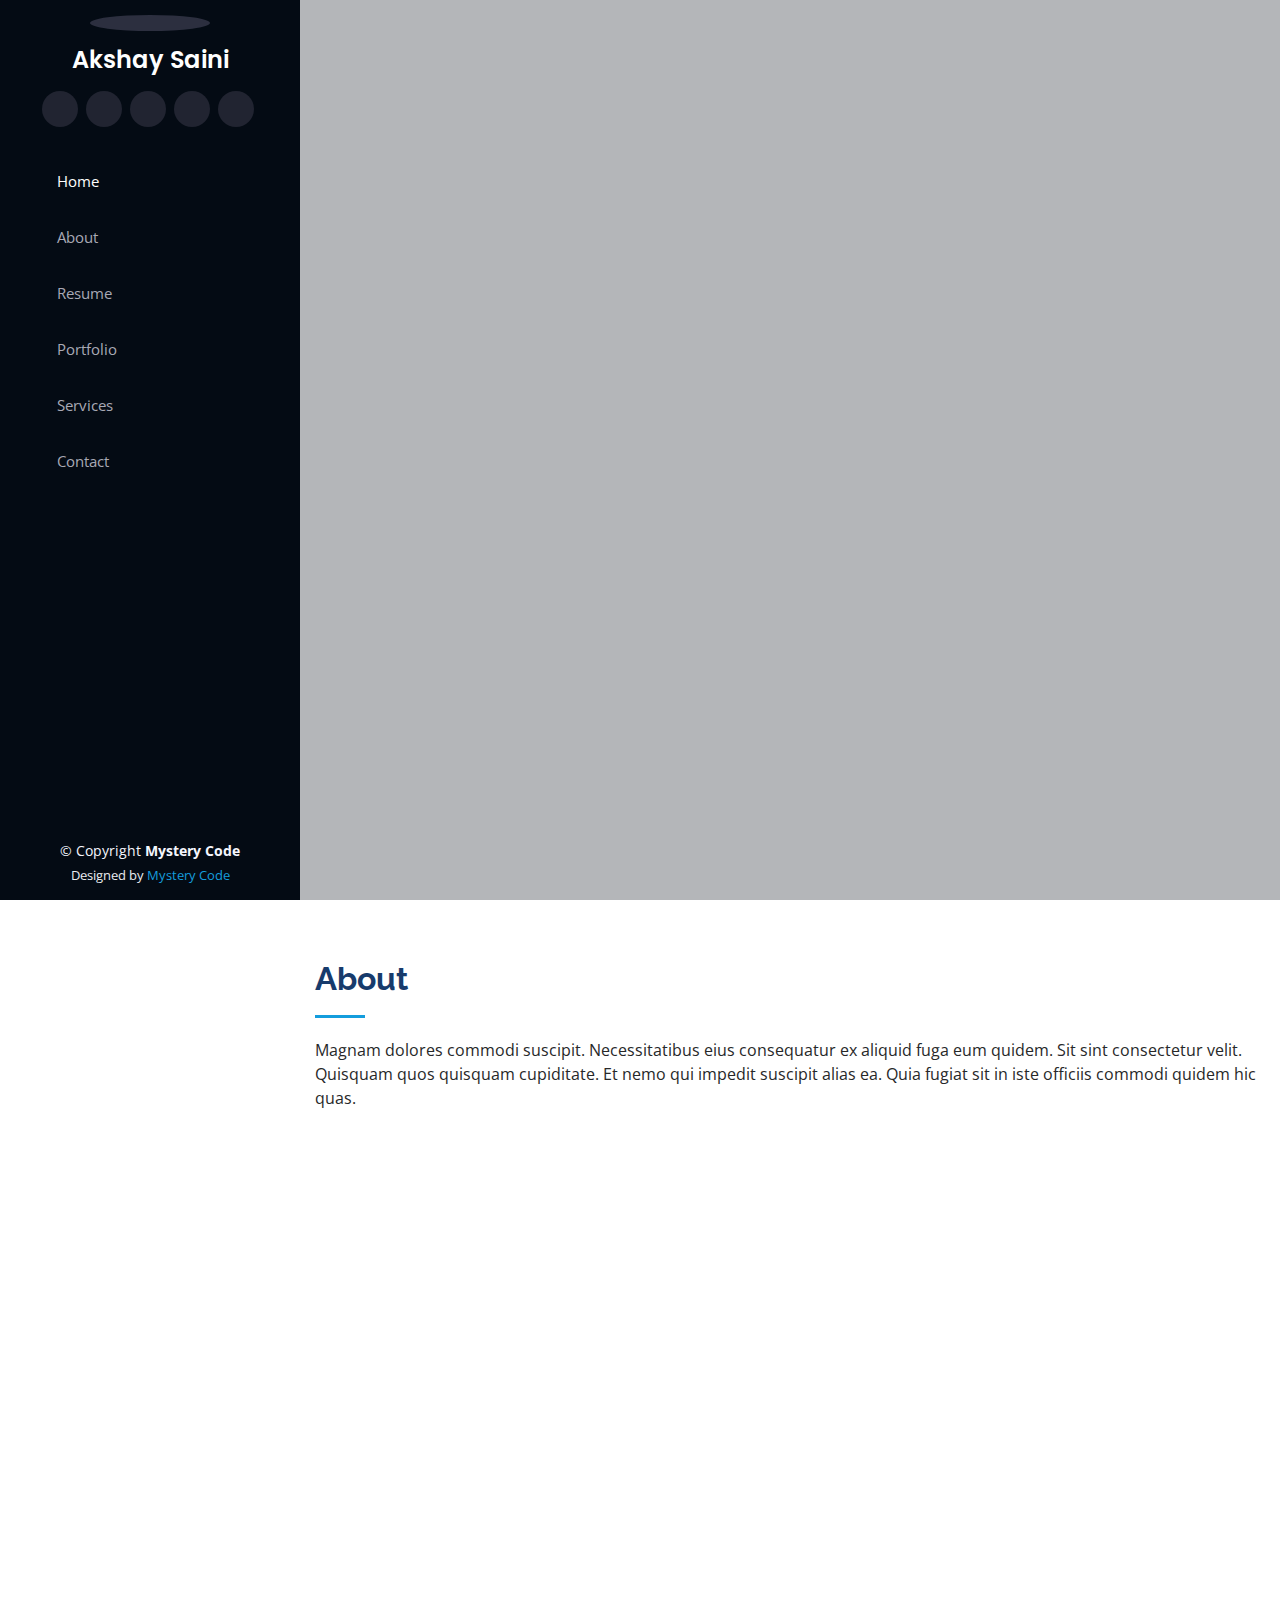
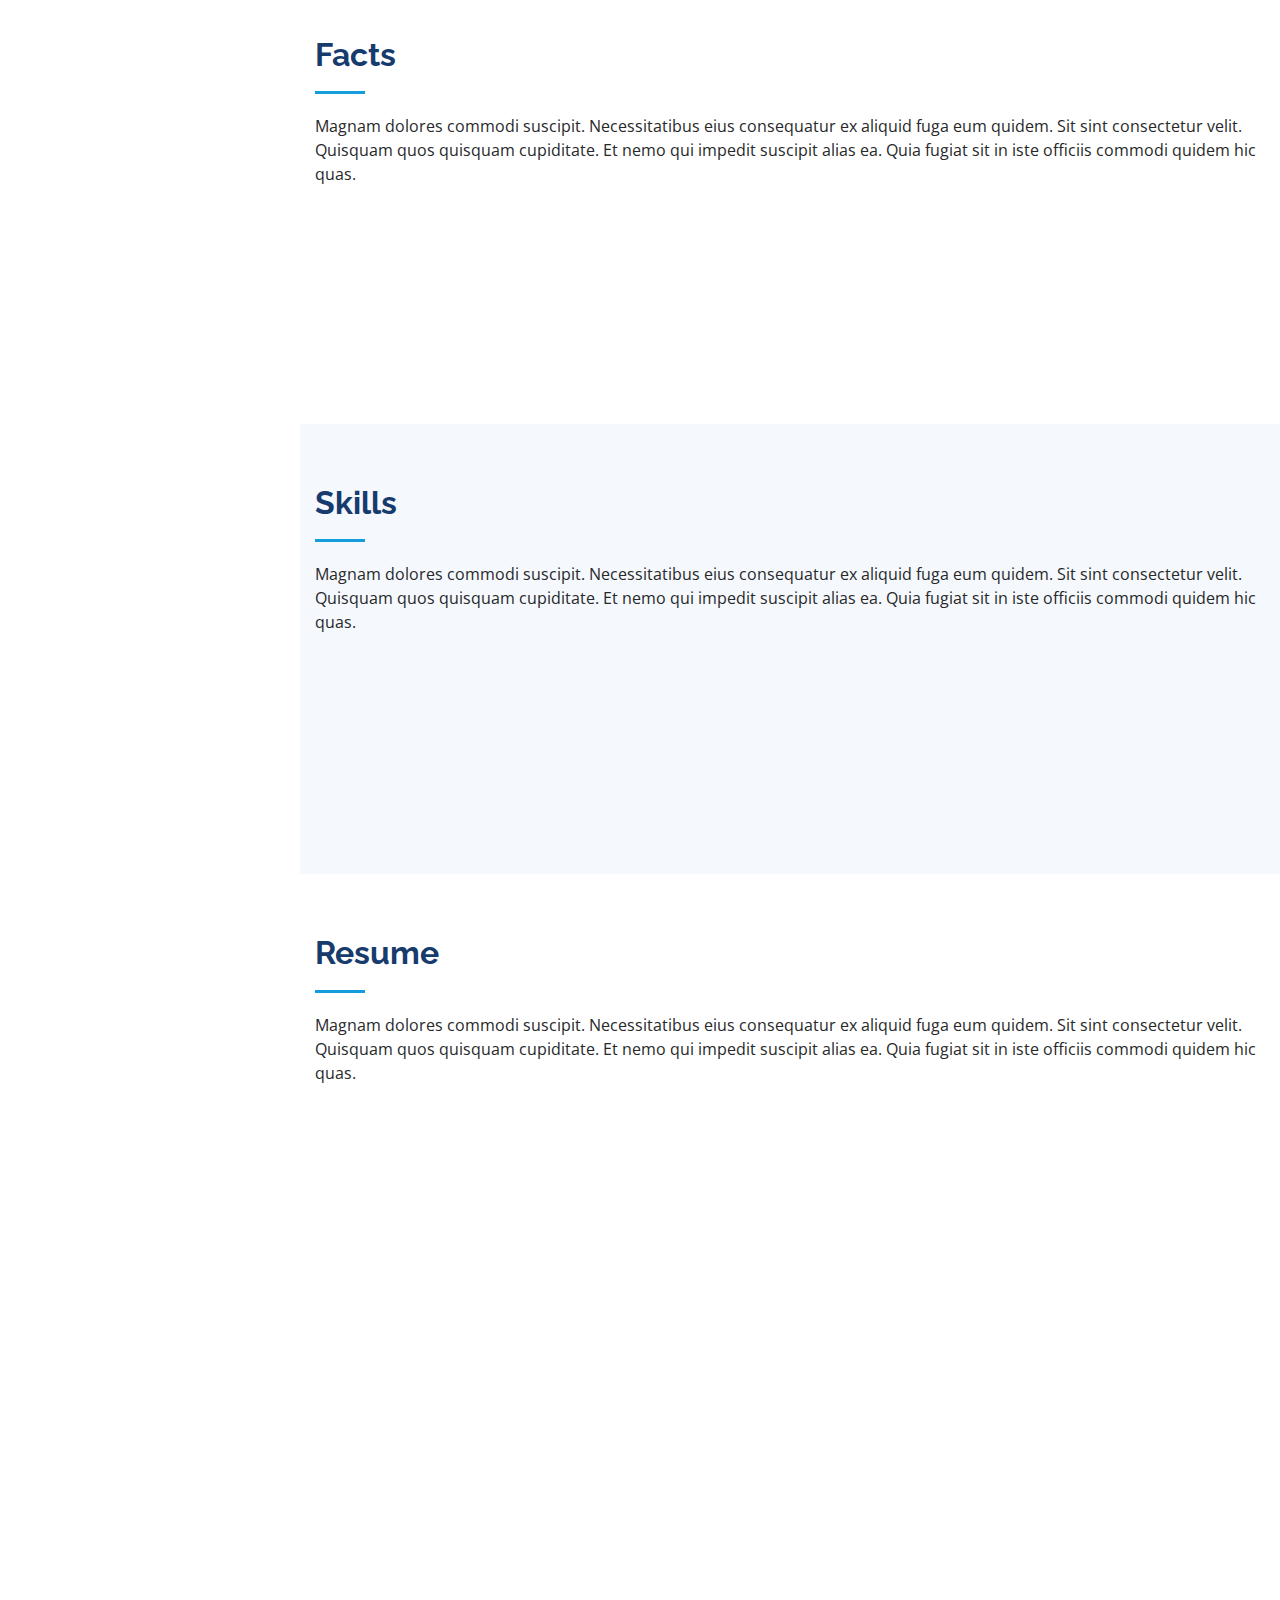
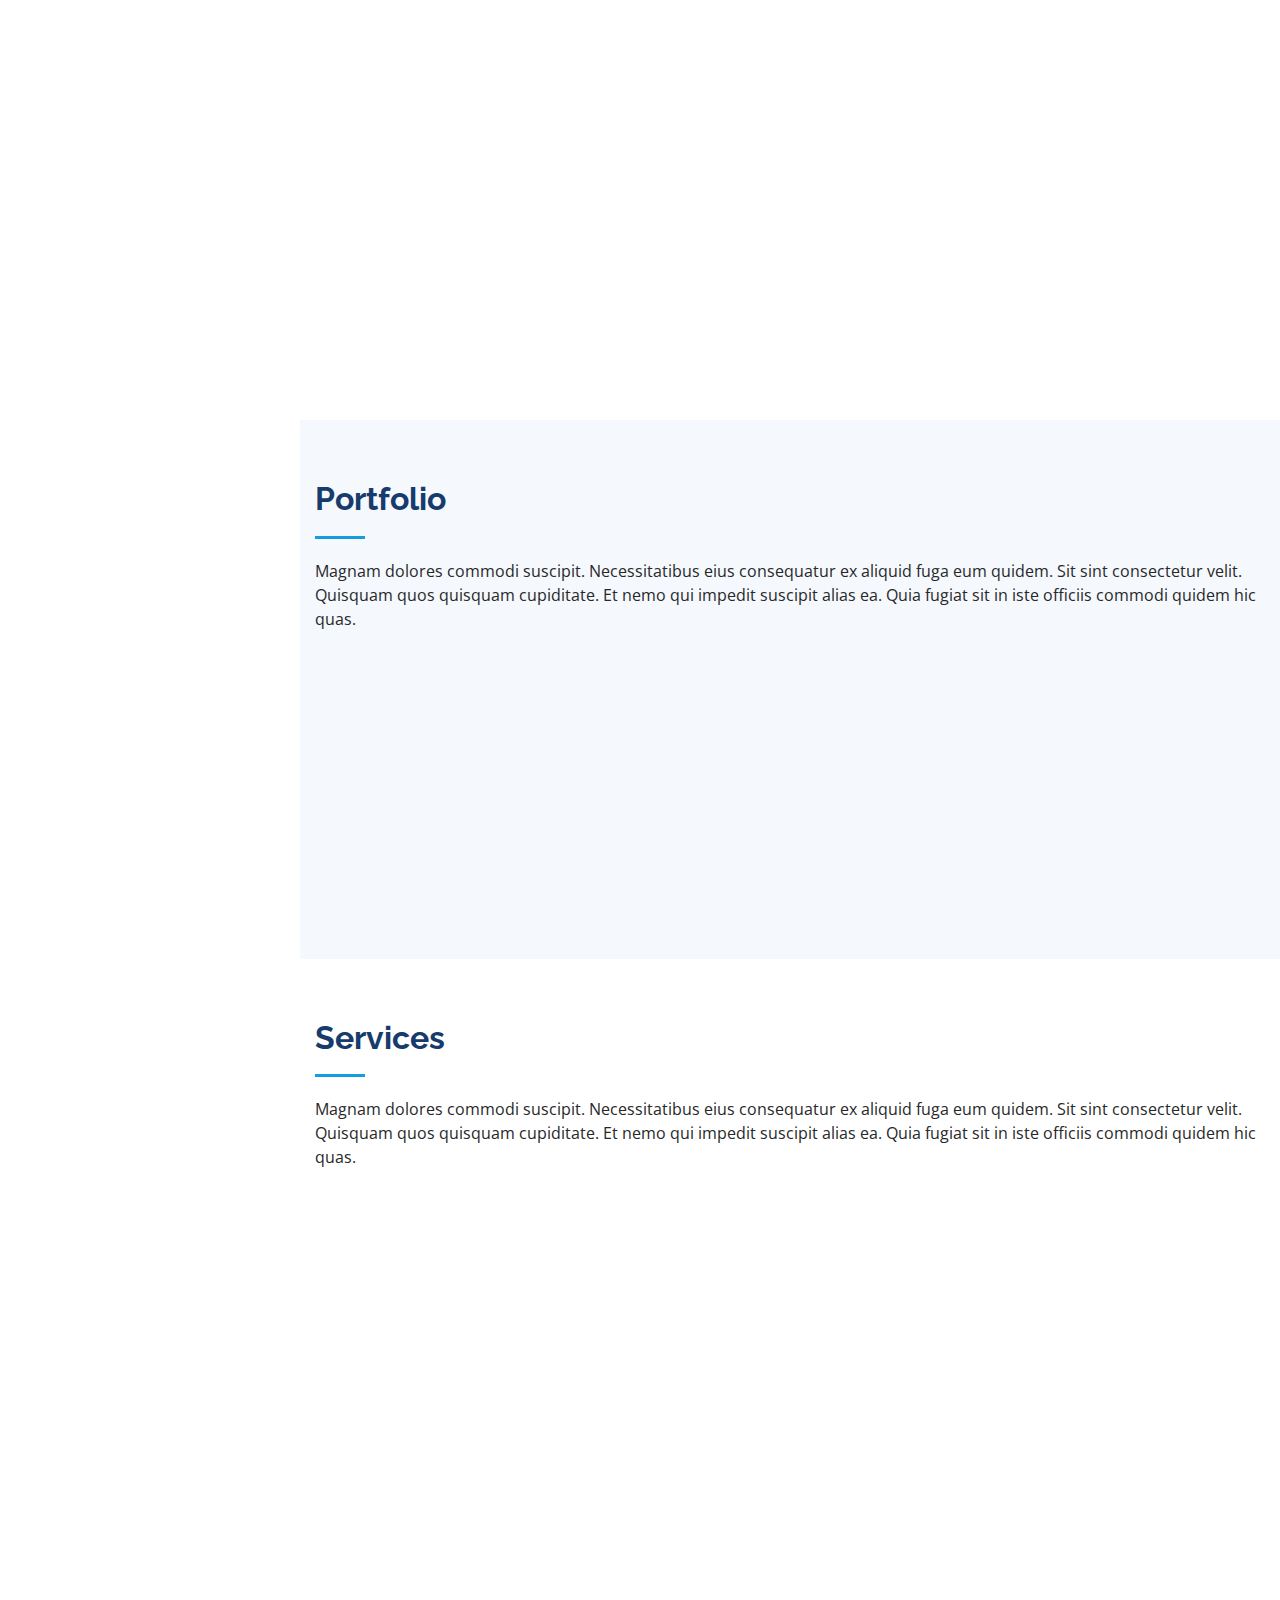
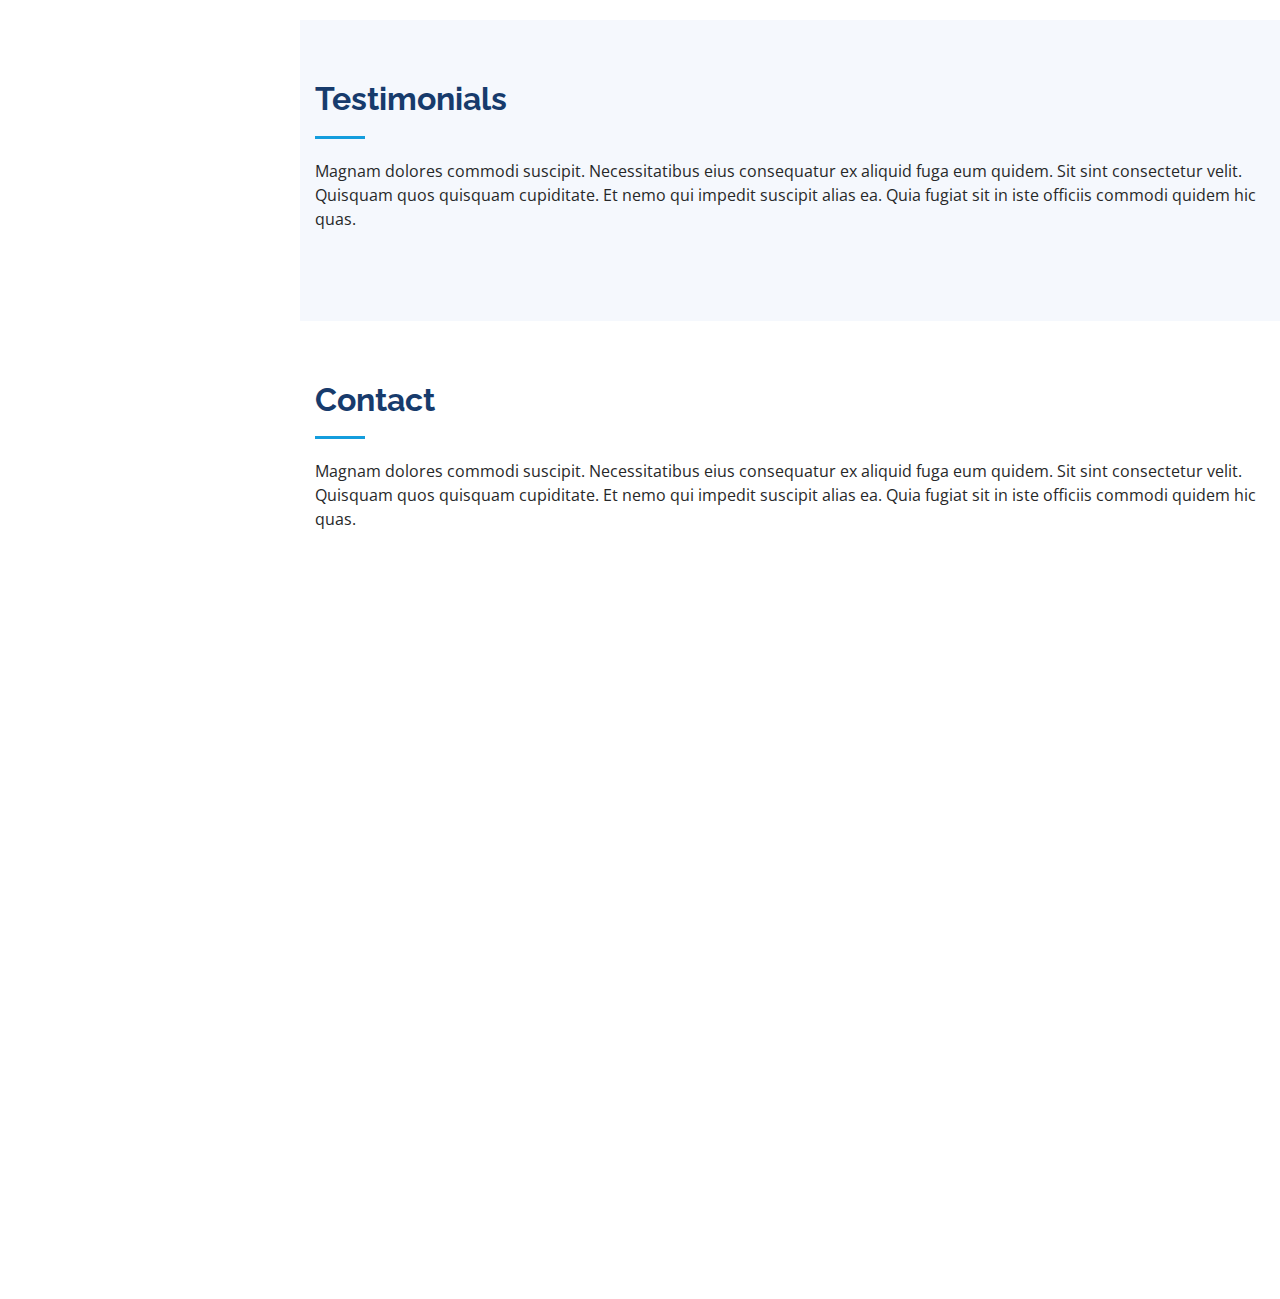
==== commit 597d37fb: "Update index.html" ====
--- a/index.html
+++ b/index.html
@@ -13,15 +13,15 @@
   <link href="https://fonts.googleapis.com/css?family=Open+Sans:300,300i,400,400i,600,600i,700,700i|Raleway:300,300i,400,400i,500,500i,600,600i,700,700i|Poppins:300,300i,400,400i,500,500i,600,600i,700,700i" rel="stylesheet">
 
   <!-- Vendor CSS Files -->
-  <link href="assets/vendor/bootstrap/css/bootstrap.min.css" rel="stylesheet">
-  <link href="assets/vendor/icofont/icofont.min.css" rel="stylesheet">
-  <link href="assets/vendor/boxicons/css/boxicons.min.css" rel="stylesheet">
-  <link href="assets/vendor/venobox/venobox.css" rel="stylesheet">
-  <link href="assets/vendor/owl.carousel/assets/owl.carousel.min.css" rel="stylesheet">
-  <link href="assets/vendor/aos/aos.css" rel="stylesheet">
+  <link href="bootstrap.min.css" rel="stylesheet">
+  <link href="icofont.min.css" rel="stylesheet">
+  <link href="boxicons.min.css" rel="stylesheet">
+  <link href="venobox.css" rel="stylesheet">
+  <link href="owl.carousel.min.css" rel="stylesheet">
+  <link href="aos.css" rel="stylesheet">
 
   <!-- Template Main CSS File -->
-  <link href="assets/css/style.css" rel="stylesheet">
+  <link href="style.css" rel="stylesheet">
 
 </head>
 
@@ -83,7 +83,7 @@
 
         <div class="row">
           <div class="col-lg-4" data-aos="fade-right">
-            <img src="assets/img/profile-img.jpg" class="img-fluid" alt="">
+            <img src="profile-img.jpg" class="img-fluid" alt="">
           </div>
           <div class="col-lg-8 pt-4 pt-lg-0 content" data-aos="fade-left">
             <h3>UI/UX Designer &amp; Web Developer.</h3>
@@ -249,31 +249,31 @@
               <h4>Akshay Saini</h4>
               <p><em>Innovative and deadline-driven Graphic Designer with 3+ years of experience designing and developing user-centered digital/print marketing material from initial concept to final, polished deliverable.</em></p>
               <ul>
-                <li>Portland par 127</li>
-                <li>(+91) 78456 57891</li>
-                <li>mystery@example.com</li>
+                <li>Jammu J&K 127</li>
+                <li>(+91) 7780811107</li>
+                <li>theakshaysaini@gmail.com</li>
               </ul>
             </div>
 
             <h3 class="resume-title">Education</h3>
             <div class="resume-item">
               <h4>Master of Fine Arts &amp; Graphic Design</h4>
-              <h5>2015 - 2016</h5>
+              <h5>2020 - 2021</h5>
               <p><em>Rochester Institute of Technology, Rochester, NY</em></p>
               <p>Qui deserunt veniam. Et sed aliquam labore tempore sed quisquam iusto autem sit. Ea vero voluptatum qui ut dignissimos deleniti nerada porti sand markend</p>
             </div>
             <div class="resume-item">
-              <h4>Bachelor of Fine Arts &amp; Graphic Design</h4>
-              <h5>2010 - 2014</h5>
-              <p><em>Rochester Institute of Technology, Rochester, NY</em></p>
+              <h4>Bachelor of Technology &amp; Data Science </h4>
+              <h5>2020 - 2024</h5>
+              <p><em>Chouksey Engineering College , Bilaspur Chhattisgarh, NY</em></p>
               <p>Quia nobis sequi est occaecati aut. Repudiandae et iusto quae reiciendis et quis Eius vel ratione eius unde vitae rerum voluptates asperiores voluptatem Earum molestiae consequatur neque etlon sader mart dila</p>
             </div>
           </div>
           <div class="col-lg-6" data-aos="fade-up" data-aos-delay="100">
             <h3 class="resume-title">Professional Experience</h3>
             <div class="resume-item">
-              <h4>Senior graphic design specialist</h4>
-              <h5>2019 - Present</h5>
+              <h4> Data Analysis specialist</h4>
+              <h5>2020 - Present</h5>
               <p><em>Experion, New York, NY </em></p>
               <ul>
                 <li>Lead in the design, development, and implementation of the graphic, layout, and production communication materials</li>
@@ -363,7 +363,7 @@
 
           <div class="col-lg-4 col-md-6 portfolio-item filter-web">
             <div class="portfolio-wrap">
-              <img src="assets/img/portfolio/portfolio-5.jpg" class="img-fluid" alt="">
+              <img src="portfolio-5.jpg" class="img-fluid" alt="">
               <div class="portfolio-links">
                 <a href="assets/img/portfolio/portfolio-5.jpg" data-gall="portfolioGallery" class="venobox" title="Web 2"><i class="bx bx-plus"></i></a>
                 <a href="portfolio-details.html" title="More Details"><i class="bx bx-link"></i></a>
@@ -373,9 +373,9 @@
 
           <div class="col-lg-4 col-md-6 portfolio-item filter-app">
             <div class="portfolio-wrap">
-              <img src="assets/img/portfolio/portfolio-6.jpg" class="img-fluid" alt="">
-              <div class="portfolio-links">
-                <a href="assets/img/portfolio/portfolio-6.jpg" data-gall="portfolioGallery" class="venobox" title="App 3"><i class="bx bx-plus"></i></a>
+              <img src="portfolio-6.jpg" class="img-fluid" alt="">
+              <div class="portfolio-links">
+                <a href="portfolio-6.jpg" data-gall="portfolioGallery" class="venobox" title="App 3"><i class="bx bx-plus"></i></a>
                 <a href="portfolio-details.html" title="More Details"><i class="bx bx-link"></i></a>
               </div>
             </div>
@@ -383,9 +383,9 @@
 
           <div class="col-lg-4 col-md-6 portfolio-item filter-card">
             <div class="portfolio-wrap">
-              <img src="assets/img/portfolio/portfolio-7.jpg" class="img-fluid" alt="">
-              <div class="portfolio-links">
-                <a href="assets/img/portfolio/portfolio-7.jpg" data-gall="portfolioGallery" class="venobox" title="Card 1"><i class="bx bx-plus"></i></a>
+              <img src="portfolio-7.jpg" class="img-fluid" alt="">
+              <div class="portfolio-links">
+                <a href="portfolio-7.jpg" data-gall="portfolioGallery" class="venobox" title="Card 1"><i class="bx bx-plus"></i></a>
                 <a href="portfolio-details.html" title="More Details"><i class="bx bx-link"></i></a>
               </div>
             </div>
@@ -393,9 +393,9 @@
 
           <div class="col-lg-4 col-md-6 portfolio-item filter-card">
             <div class="portfolio-wrap">
-              <img src="assets/img/portfolio/portfolio-8.jpg" class="img-fluid" alt="">
-              <div class="portfolio-links">
-                <a href="assets/img/portfolio/portfolio-8.jpg" data-gall="portfolioGallery" class="venobox" title="Card 3"><i class="bx bx-plus"></i></a>
+              <img src="portfolio-8.jpg" class="img-fluid" alt="">
+              <div class="portfolio-links">
+                <a href="portfolio-8.jpg" data-gall="portfolioGallery" class="venobox" title="Card 3"><i class="bx bx-plus"></i></a>
                 <a href="portfolio-details.html" title="More Details"><i class="bx bx-link"></i></a>
               </div>
             </div>
@@ -478,7 +478,7 @@
               Proin iaculis purus consequat sem cure digni ssim donec porttitora entum suscipit rhoncus. Accusantium quam, ultricies eget id, aliquam eget nibh et. Maecen aliquam, risus at semper.
               <i class="bx bxs-quote-alt-right quote-icon-right"></i>
             </p>
-            <img src="assets/img/testimonials/testimonials-1.jpg" class="testimonial-img" alt="">
+            <img src="testimonials-1.jpg" class="testimonial-img" alt="">
             <h3>Saul Goodman</h3>
             <h4>Ceo &amp; Founder</h4>
           </div>
@@ -489,7 +489,7 @@
               Export tempor illum tamen malis malis eram quae irure esse labore quem cillum quid cillum eram malis quorum velit fore eram velit sunt aliqua noster fugiat irure amet legam anim culpa.
               <i class="bx bxs-quote-alt-right quote-icon-right"></i>
             </p>
-            <img src="assets/img/testimonials/testimonials-2.jpg" class="testimonial-img" alt="">
+            <img src="testimonials-2.jpg" class="testimonial-img" alt="">
             <h3>Sara Wilsson</h3>
             <h4>Designer</h4>
           </div>
@@ -500,7 +500,7 @@
               Enim nisi quem export duis labore cillum quae magna enim sint quorum nulla quem veniam duis minim tempor labore quem eram duis noster aute amet eram fore quis sint minim.
               <i class="bx bxs-quote-alt-right quote-icon-right"></i>
             </p>
-            <img src="assets/img/testimonials/testimonials-3.jpg" class="testimonial-img" alt="">
+            <img src="testimonials-3.jpg" class="testimonial-img" alt="">
             <h3>Jena Karlis</h3>
             <h4>Store Owner</h4>
           </div>
@@ -511,7 +511,7 @@
               Fugiat enim eram quae cillum dolore dolor amet nulla culpa multos export minim fugiat minim velit minim dolor enim duis veniam ipsum anim magna sunt elit fore quem dolore labore illum veniam.
               <i class="bx bxs-quote-alt-right quote-icon-right"></i>
             </p>
-            <img src="assets/img/testimonials/testimonials-4.jpg" class="testimonial-img" alt="">
+            <img src="testimonials-4.jpg" class="testimonial-img" alt="">
             <h3>Matt Brandon</h3>
             <h4>Freelancer</h4>
           </div>
@@ -522,7 +522,7 @@
               Quis quorum aliqua sint quem legam fore sunt eram irure aliqua veniam tempor noster veniam enim culpa labore duis sunt culpa nulla illum cillum fugiat legam esse veniam culpa fore nisi cillum quid.
               <i class="bx bxs-quote-alt-right quote-icon-right"></i>
             </p>
-            <img src="assets/img/testimonials/testimonials-5.jpg" class="testimonial-img" alt="">
+            <img src="testimonials-5.jpg" class="testimonial-img" alt="">
             <h3>John Larson</h3>
             <h4>Entrepreneur</h4>
           </div>
@@ -569,7 +569,7 @@
           </div>
 
           <div class="col-lg-7 mt-5 mt-lg-0 d-flex align-items-stretch">
-            <form action="forms/contact.php" method="post" role="form" class="php-email-form">
+            <form action="contact.php" method="post" role="form" class="php-email-form">
               <div class="form-row">
                 <div class="form-group col-md-6">
                   <label for="name">Your Name</label>
@@ -623,21 +623,21 @@
   <a href="#" class="back-to-top"><i class="icofont-simple-up"></i></a>
 
   <!-- Vendor JS Files -->
-  <script src="assets/vendor/jquery/jquery.min.js"></script>
-  <script src="assets/vendor/bootstrap/js/bootstrap.bundle.min.js"></script>
-  <script src="assets/vendor/jquery.easing/jquery.easing.min.js"></script>
-  <script src="assets/vendor/php-email-form/validate.js"></script>
-  <script src="assets/vendor/waypoints/jquery.waypoints.min.js"></script>
-  <script src="assets/vendor/counterup/counterup.min.js"></script>
-  <script src="assets/vendor/isotope-layout/isotope.pkgd.min.js"></script>
-  <script src="assets/vendor/venobox/venobox.min.js"></script>
-  <script src="assets/vendor/owl.carousel/owl.carousel.min.js"></script>
-  <script src="assets/vendor/typed.js/typed.min.js"></script>
-  <script src="assets/vendor/aos/aos.js"></script>
+  <script src="jquery.min.js"></script>
+  <script src="bootstrap.bundle.min.js"></script>
+  <script src="jquery.easing.min.js"></script>
+  <script src="validate.js"></script>
+  <script src="jquery.waypoints.min.js"></script>
+  <script src="counterup.min.js"></script>
+  <script src="isotope.pkgd.min.js"></script>
+  <script src="venobox.min.js"></script>
+  <script src="owl.carousel.min.js"></script>
+  <script src="typed.min.js"></script>
+  <script src="aos.js"></script>
 
   <!-- Template Main JS File -->
-  <script src="assets/js/main.js"></script>
+  <script src="main.js"></script>
 
 </body>
 
-</html>+</html>
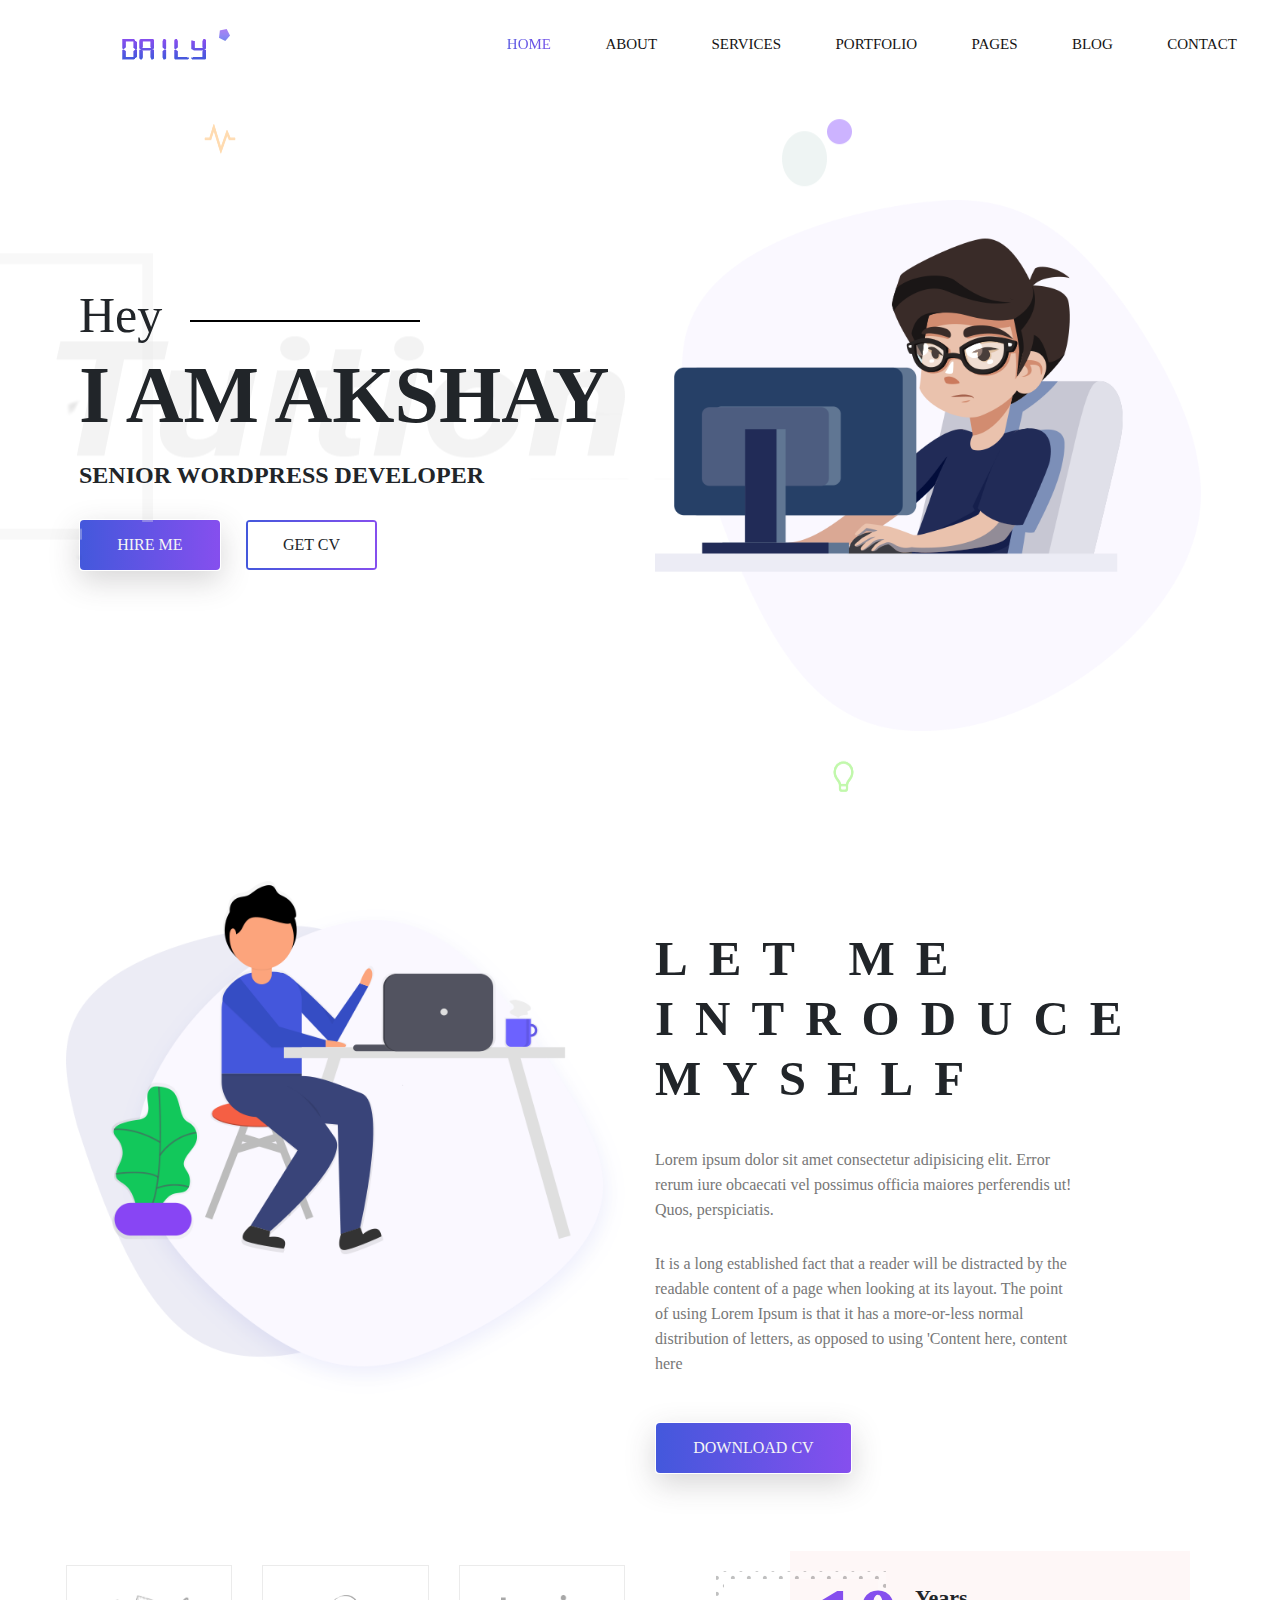
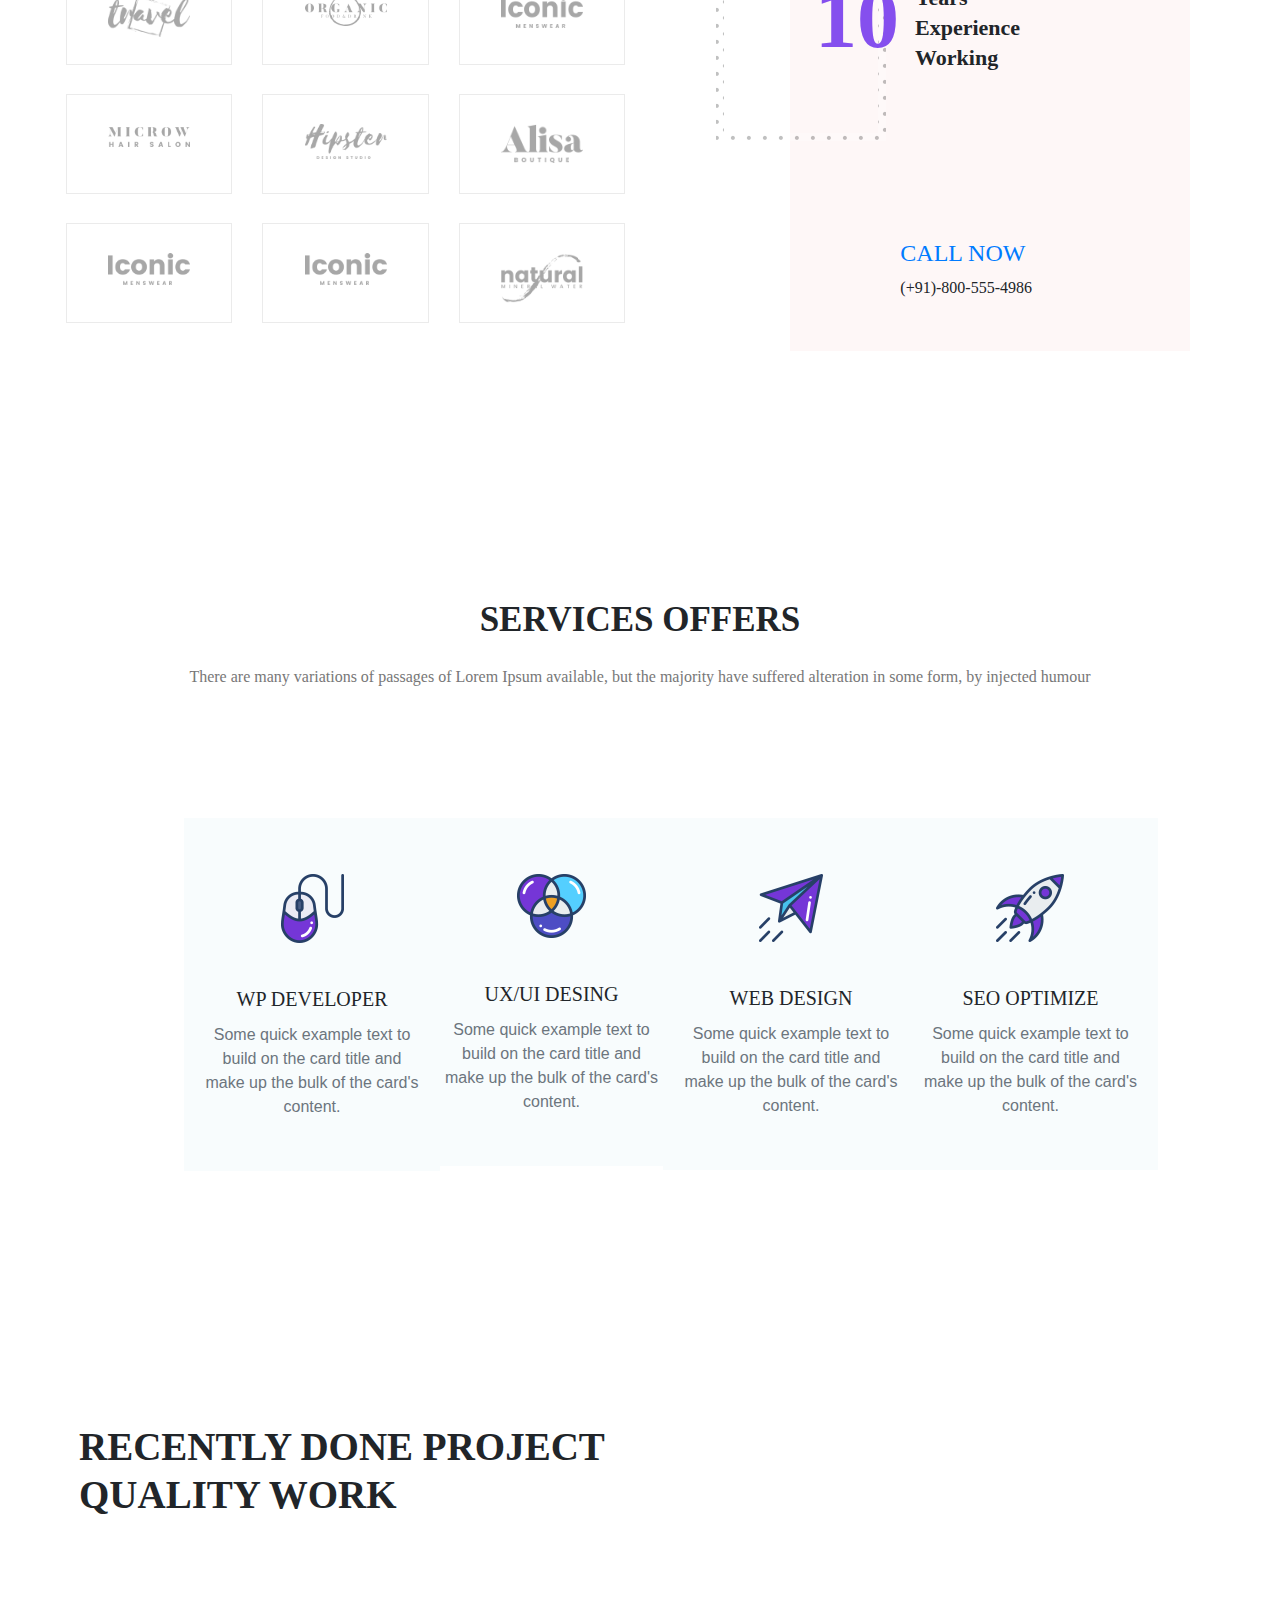
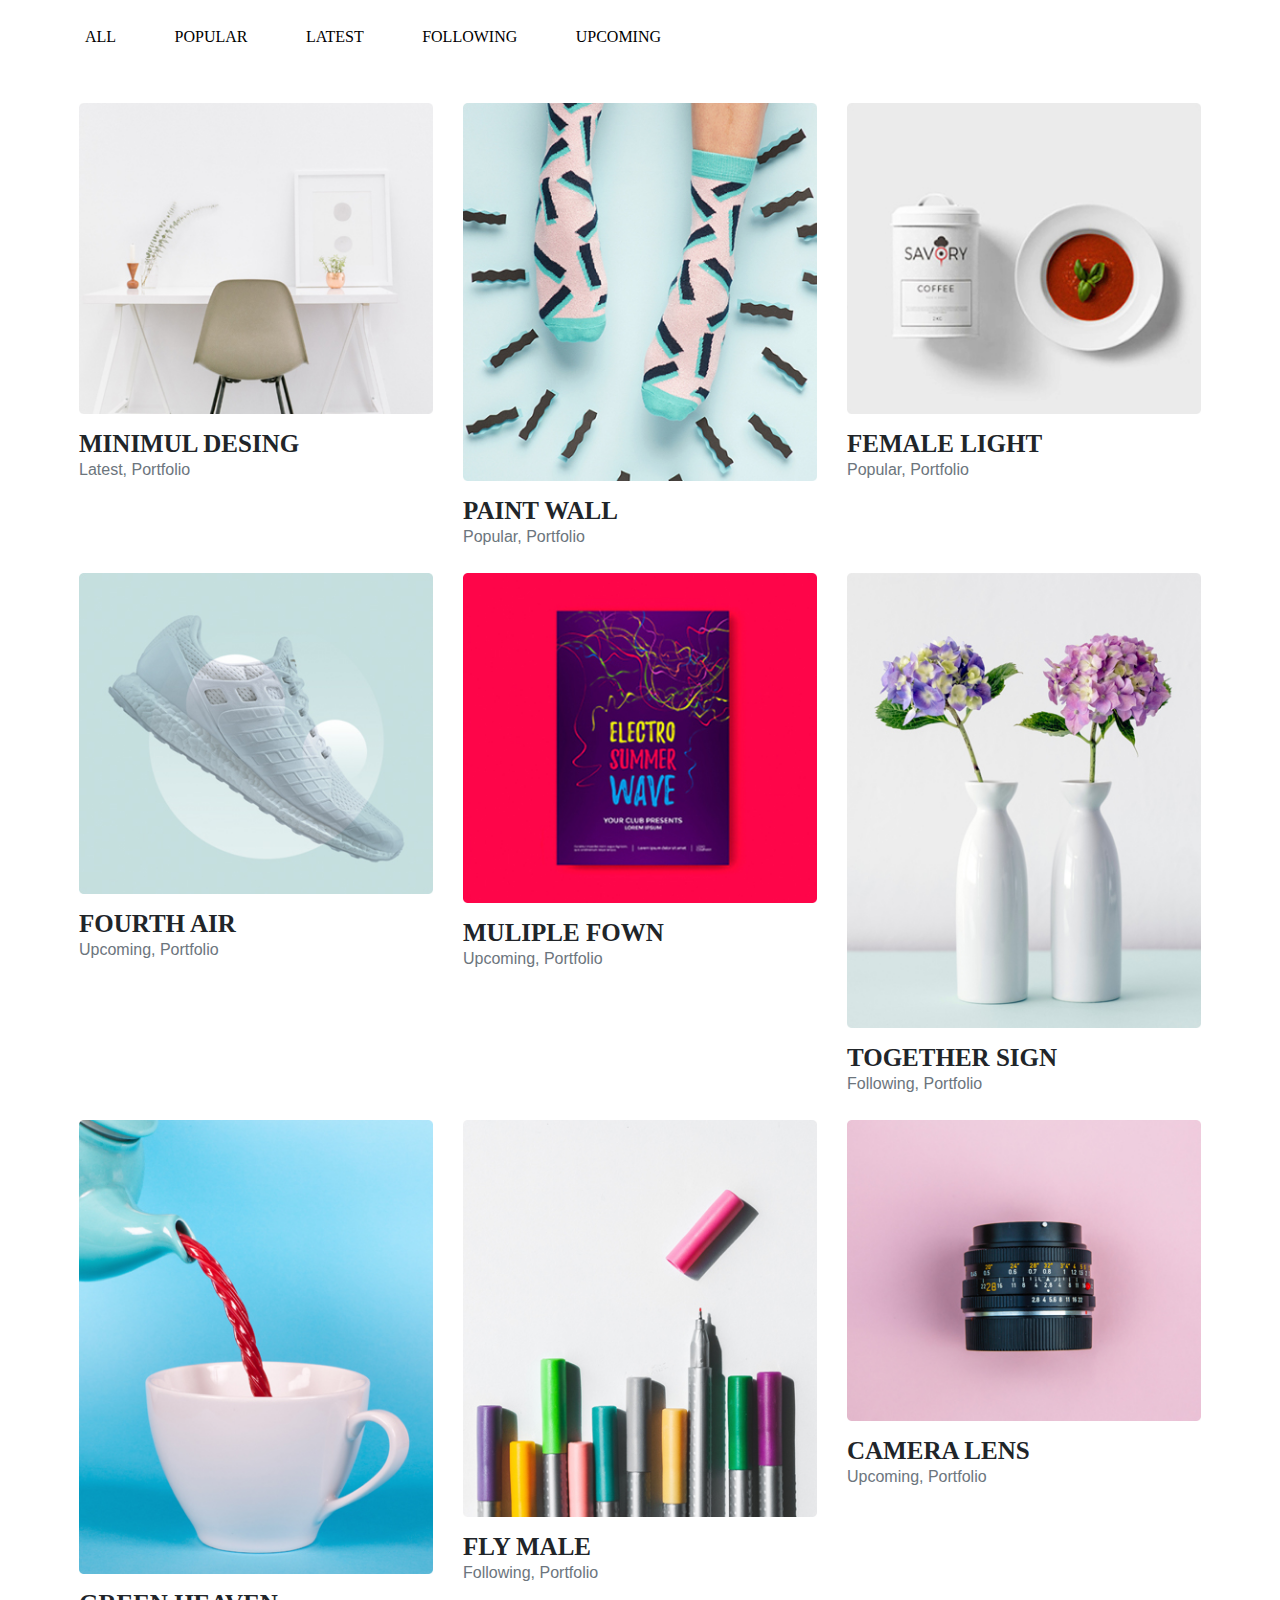
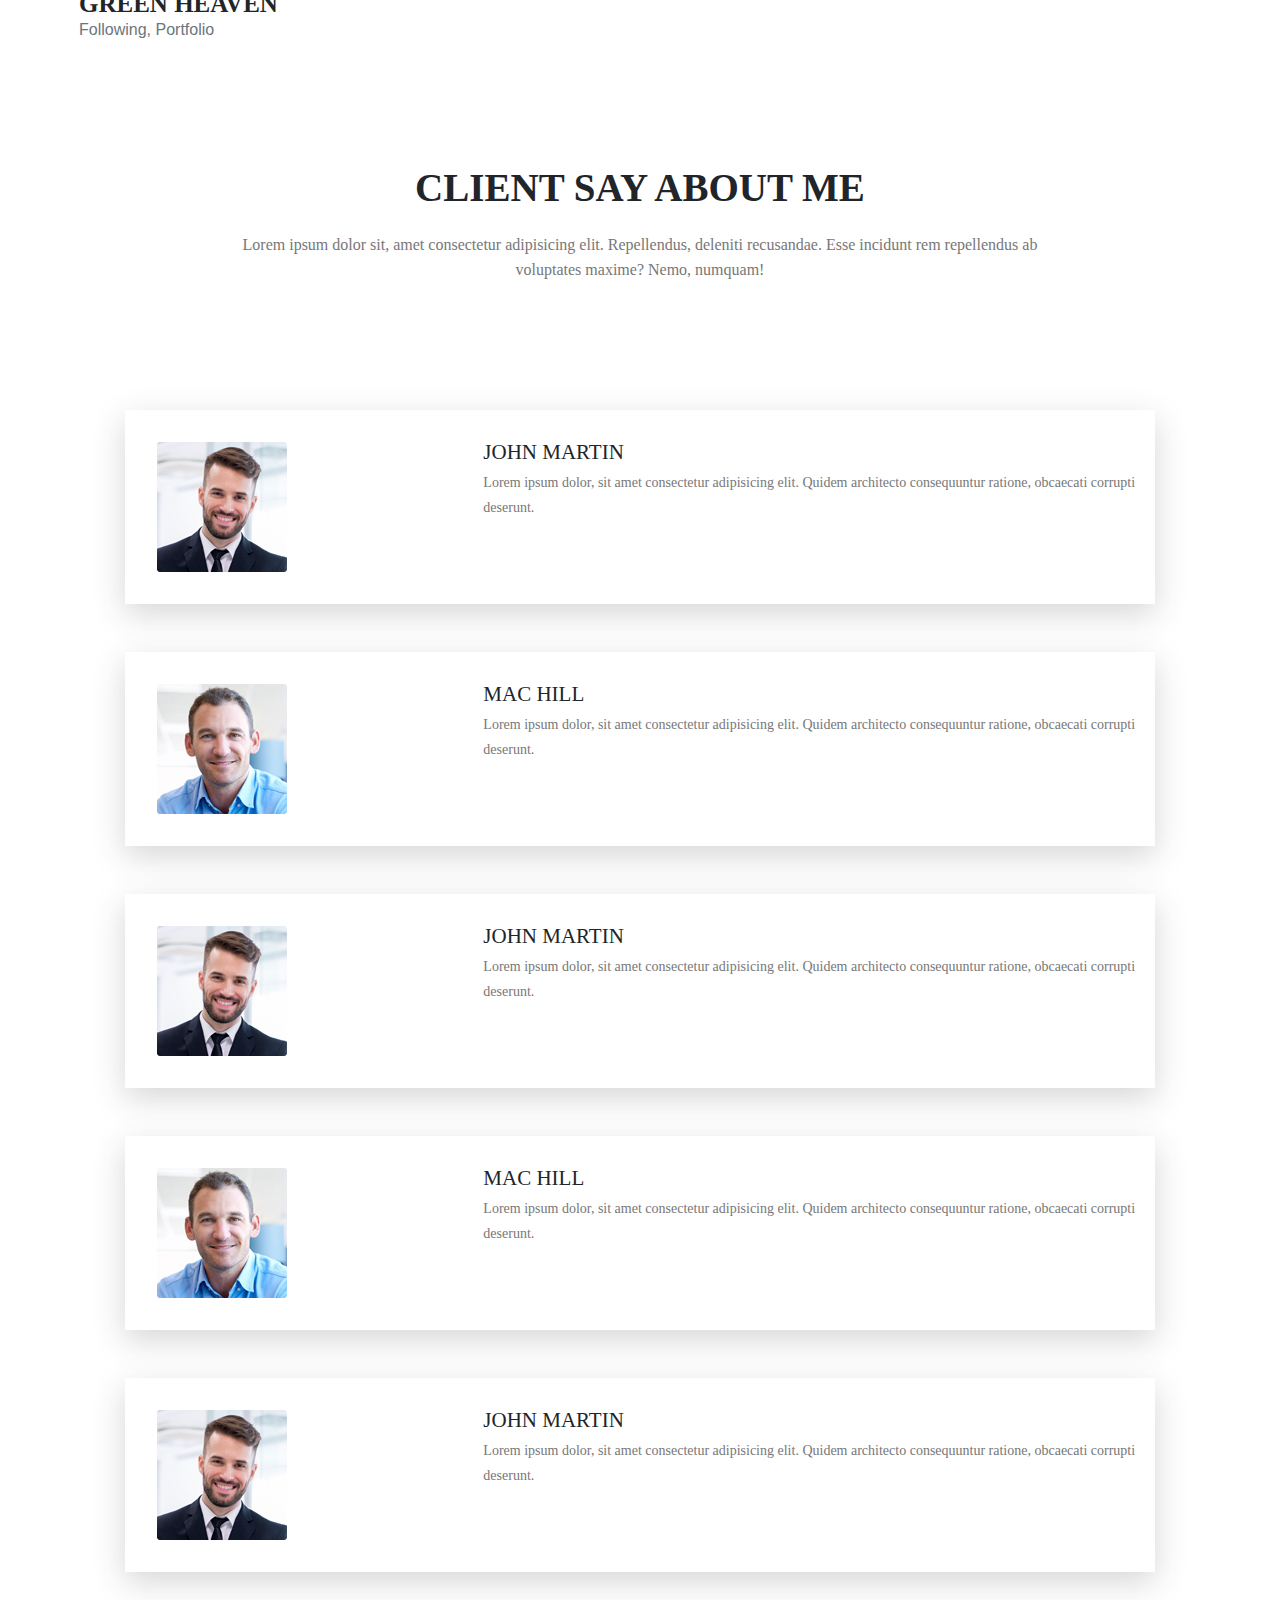
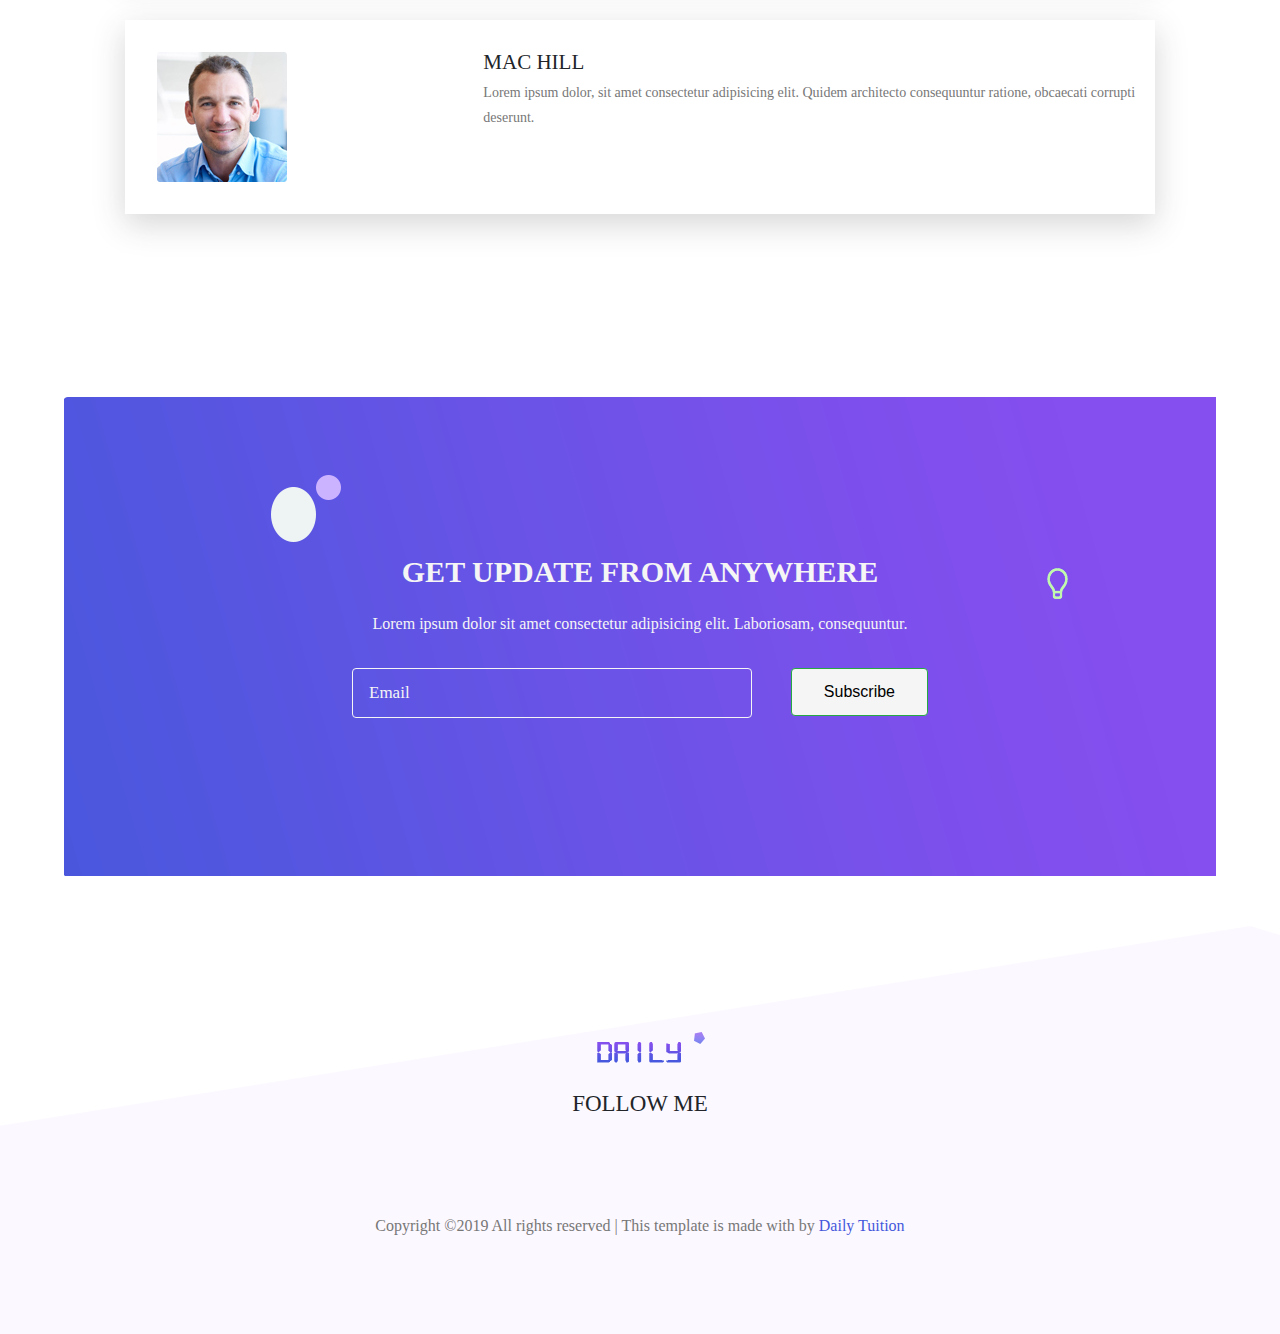
==== commit d7ea79c8: "Rename Index.html to index.html" ====
--- a/index.html
+++ b/index.html
@@ -1,643 +1,611 @@
-<!DOCTYPE html>
-<html lang="en">
-
-<head>
-  <meta charset="utf-8">
-  <meta content="width=device-width, initial-scale=1.0" name="viewport">
-
-  <title>Mystery Code - Blog</title>
-  <meta content="" name="description">
-  <meta content="" name="keywords">
-
-  <!-- Google Fonts -->
-  <link href="https://fonts.googleapis.com/css?family=Open+Sans:300,300i,400,400i,600,600i,700,700i|Raleway:300,300i,400,400i,500,500i,600,600i,700,700i|Poppins:300,300i,400,400i,500,500i,600,600i,700,700i" rel="stylesheet">
-
-  <!-- Vendor CSS Files -->
-  <link href="bootstrap.min.css" rel="stylesheet">
-  <link href="icofont.min.css" rel="stylesheet">
-  <link href="boxicons.min.css" rel="stylesheet">
-  <link href="venobox.css" rel="stylesheet">
-  <link href="owl.carousel.min.css" rel="stylesheet">
-  <link href="aos.css" rel="stylesheet">
-
-  <!-- Template Main CSS File -->
-  <link href="style.css" rel="stylesheet">
-
-</head>
-
-<body>
-
-  <!-- ======= Mobile nav toggle button ======= -->
-  <button type="button" class="mobile-nav-toggle d-xl-none"><i class="icofont-navigation-menu"></i></button>
-
-  <!-- ======= Header ======= -->
-  <header id="header">
-    <div class="d-flex flex-column">
-
-      <div class="profile">
-        <img src="assets/img/profile-img.jpg" alt="" class="img-fluid rounded-circle">
-        <h1 class="text-light"><a href="index.html">Akshay Saini</a></h1>
-        <div class="social-links mt-3 text-center">
-          <a href="#" class="twitter"><i class="bx bxl-twitter"></i></a>
-          <a href="#" class="facebook"><i class="bx bxl-facebook"></i></a>
-          <a href="#" class="instagram"><i class="bx bxl-instagram"></i></a>
-          <a href="#" class="google-plus"><i class="bx bxl-skype"></i></a>
-          <a href="#" class="linkedin"><i class="bx bxl-linkedin"></i></a>
-        </div>
-      </div>
-
-      <nav class="nav-menu">
-        <ul>
-          <li class="active"><a href="index.html"><i class="bx bx-home"></i> <span>Home</span></a></li>
-          <li><a href="#about"><i class="bx bx-user"></i> <span>About</span></a></li>
-          <li><a href="#resume"><i class="bx bx-file-blank"></i> <span>Resume</span></a></li>
-          <li><a href="#portfolio"><i class="bx bx-book-content"></i> Portfolio</a></li>
-          <li><a href="#services"><i class="bx bx-server"></i> Services</a></li>
-          <li><a href="#contact"><i class="bx bx-envelope"></i> Contact</a></li>
-
-        </ul>
-      </nav><!-- .nav-menu -->
-      <button type="button" class="mobile-nav-toggle d-xl-none"><i class="icofont-navigation-menu"></i></button>
-
-    </div>
-  </header><!-- End Header -->
-
-  <!-- ======= Hero Section ======= -->
-  <section id="hero" class="d-flex flex-column justify-content-center align-items-center">
-    <div class="hero-container" data-aos="fade-in">
-      <h1>Akshay Saini</h1>
-      <p>I'm <span class="typed" data-typed-items="Designer, Developer, Freelancer, Photographer"></span></p>
-    </div>
-  </section><!-- End Hero -->
-
-  <main id="main">
-
-    <!-- ======= About Section ======= -->
-    <section id="about" class="about">
-      <div class="container">
-
-        <div class="section-title">
-          <h2>About</h2>
-          <p>Magnam dolores commodi suscipit. Necessitatibus eius consequatur ex aliquid fuga eum quidem. Sit sint consectetur velit. Quisquam quos quisquam cupiditate. Et nemo qui impedit suscipit alias ea. Quia fugiat sit in iste officiis commodi quidem hic quas.</p>
-        </div>
-
-        <div class="row">
-          <div class="col-lg-4" data-aos="fade-right">
-            <img src="profile-img.jpg" class="img-fluid" alt="">
-          </div>
-          <div class="col-lg-8 pt-4 pt-lg-0 content" data-aos="fade-left">
-            <h3>UI/UX Designer &amp; Web Developer.</h3>
-            <p class="font-italic">
-              Lorem ipsum dolor sit amet, consectetur adipiscing elit, sed do eiusmod tempor incididunt ut labore et dolore
-              magna aliqua.
-            </p>
-            <div class="row">
-              <div class="col-lg-6">
-                <ul>
-                  <li><i class="icofont-rounded-right"></i> <strong>Birthday:</strong> 1 May 1997</li>
-                  <li><i class="icofont-rounded-right"></i> <strong>Website:</strong> www.example.com</li>
-                  <li><i class="icofont-rounded-right"></i> <strong>Phone:</strong> +123 456 7890</li>
-                  <li><i class="icofont-rounded-right"></i> <strong>City:</strong> City : Kolkata, WB</li>
-                </ul>
-              </div>
-              <div class="col-lg-6">
-                <ul>
-                  <li><i class="icofont-rounded-right"></i> <strong>Age:</strong> 24</li>
-                  <li><i class="icofont-rounded-right"></i> <strong>Degree:</strong> Master</li>
-                  <li><i class="icofont-rounded-right"></i> <strong>PhEmailone:</strong> email@example.com</li>
-                  <li><i class="icofont-rounded-right"></i> <strong>Freelance:</strong> Available</li>
-                </ul>
-              </div>
-            </div>
-            <p>
-              Officiis eligendi itaque labore et dolorum mollitia officiis optio vero. Quisquam sunt adipisci omnis et ut. Nulla accusantium dolor incidunt officia tempore. Et eius omnis.
-              Cupiditate ut dicta maxime officiis quidem quia. Sed et consectetur qui quia repellendus itaque neque. Aliquid amet quidem ut quaerat cupiditate. Ab et eum qui repellendus omnis culpa magni laudantium dolores.
-            </p>
-          </div>
-        </div>
-
-      </div>
-    </section><!-- End About Section -->
-
-    <!-- ======= Facts Section ======= -->
-    <section id="facts" class="facts">
-      <div class="container">
-
-        <div class="section-title">
-          <h2>Facts</h2>
-          <p>Magnam dolores commodi suscipit. Necessitatibus eius consequatur ex aliquid fuga eum quidem. Sit sint consectetur velit. Quisquam quos quisquam cupiditate. Et nemo qui impedit suscipit alias ea. Quia fugiat sit in iste officiis commodi quidem hic quas.</p>
-        </div>
-
-        <div class="row no-gutters">
-
-          <div class="col-lg-3 col-md-6 d-md-flex align-items-md-stretch" data-aos="fade-up">
-            <div class="count-box">
-              <i class="icofont-simple-smile"></i>
-              <span data-toggle="counter-up">232</span>
-              <p><strong>Happy Clients</strong> consequuntur quae</p>
-            </div>
-          </div>
-
-          <div class="col-lg-3 col-md-6 d-md-flex align-items-md-stretch" data-aos="fade-up" data-aos-delay="100">
-            <div class="count-box">
-              <i class="icofont-document-folder"></i>
-              <span data-toggle="counter-up">521</span>
-              <p><strong>Projects</strong> adipisci atque cum quia aut</p>
-            </div>
-          </div>
-
-          <div class="col-lg-3 col-md-6 d-md-flex align-items-md-stretch" data-aos="fade-up" data-aos-delay="200">
-            <div class="count-box">
-              <i class="icofont-live-support"></i>
-              <span data-toggle="counter-up">1,463</span>
-              <p><strong>Hours Of Support</strong> aut commodi quaerat</p>
-            </div>
-          </div>
-
-          <div class="col-lg-3 col-md-6 d-md-flex align-items-md-stretch" data-aos="fade-up" data-aos-delay="300">
-            <div class="count-box">
-              <i class="icofont-users-alt-5"></i>
-              <span data-toggle="counter-up">15</span>
-              <p><strong>Hard Workers</strong> rerum asperiores dolor</p>
-            </div>
-          </div>
-
-        </div>
-
-      </div>
-    </section><!-- End Facts Section -->
-
-    <!-- ======= Skills Section ======= -->
-    <section id="skills" class="skills section-bg">
-      <div class="container">
-
-        <div class="section-title">
-          <h2>Skills</h2>
-          <p>Magnam dolores commodi suscipit. Necessitatibus eius consequatur ex aliquid fuga eum quidem. Sit sint consectetur velit. Quisquam quos quisquam cupiditate. Et nemo qui impedit suscipit alias ea. Quia fugiat sit in iste officiis commodi quidem hic quas.</p>
-        </div>
-
-        <div class="row skills-content">
-
-          <div class="col-lg-6" data-aos="fade-up">
-
-            <div class="progress">
-              <span class="skill">HTML <i class="val">100%</i></span>
-              <div class="progress-bar-wrap">
-                <div class="progress-bar" role="progressbar" aria-valuenow="100" aria-valuemin="0" aria-valuemax="100"></div>
-              </div>
-            </div>
-
-            <div class="progress">
-              <span class="skill">CSS <i class="val">90%</i></span>
-              <div class="progress-bar-wrap">
-                <div class="progress-bar" role="progressbar" aria-valuenow="90" aria-valuemin="0" aria-valuemax="100"></div>
-              </div>
-            </div>
-
-            <div class="progress">
-              <span class="skill">JavaScript <i class="val">75%</i></span>
-              <div class="progress-bar-wrap">
-                <div class="progress-bar" role="progressbar" aria-valuenow="75" aria-valuemin="0" aria-valuemax="100"></div>
-              </div>
-            </div>
-
-          </div>
-
-          <div class="col-lg-6" data-aos="fade-up" data-aos-delay="100">
-
-            <div class="progress">
-              <span class="skill">PHP <i class="val">80%</i></span>
-              <div class="progress-bar-wrap">
-                <div class="progress-bar" role="progressbar" aria-valuenow="80" aria-valuemin="0" aria-valuemax="100"></div>
-              </div>
-            </div>
-
-            <div class="progress">
-              <span class="skill">WordPress/CMS <i class="val">90%</i></span>
-              <div class="progress-bar-wrap">
-                <div class="progress-bar" role="progressbar" aria-valuenow="90" aria-valuemin="0" aria-valuemax="100"></div>
-              </div>
-            </div>
-
-            <div class="progress">
-              <span class="skill">Photoshop <i class="val">55%</i></span>
-              <div class="progress-bar-wrap">
-                <div class="progress-bar" role="progressbar" aria-valuenow="55" aria-valuemin="0" aria-valuemax="100"></div>
-              </div>
-            </div>
-
-          </div>
-
-        </div>
-
-      </div>
-    </section><!-- End Skills Section -->
-
-    <!-- ======= Resume Section ======= -->
-    <section id="resume" class="resume">
-      <div class="container">
-
-        <div class="section-title">
-          <h2>Resume</h2>
-          <p>Magnam dolores commodi suscipit. Necessitatibus eius consequatur ex aliquid fuga eum quidem. Sit sint consectetur velit. Quisquam quos quisquam cupiditate. Et nemo qui impedit suscipit alias ea. Quia fugiat sit in iste officiis commodi quidem hic quas.</p>
-        </div>
-
-        <div class="row">
-          <div class="col-lg-6" data-aos="fade-up">
-            <h3 class="resume-title">Sumary</h3>
-            <div class="resume-item pb-0">
-              <h4>Akshay Saini</h4>
-              <p><em>Innovative and deadline-driven Graphic Designer with 3+ years of experience designing and developing user-centered digital/print marketing material from initial concept to final, polished deliverable.</em></p>
-              <ul>
-                <li>Jammu J&K 127</li>
-                <li>(+91) 7780811107</li>
-                <li>theakshaysaini@gmail.com</li>
-              </ul>
-            </div>
-
-            <h3 class="resume-title">Education</h3>
-            <div class="resume-item">
-              <h4>Master of Fine Arts &amp; Graphic Design</h4>
-              <h5>2020 - 2021</h5>
-              <p><em>Rochester Institute of Technology, Rochester, NY</em></p>
-              <p>Qui deserunt veniam. Et sed aliquam labore tempore sed quisquam iusto autem sit. Ea vero voluptatum qui ut dignissimos deleniti nerada porti sand markend</p>
-            </div>
-            <div class="resume-item">
-              <h4>Bachelor of Technology &amp; Data Science </h4>
-              <h5>2020 - 2024</h5>
-              <p><em>Chouksey Engineering College , Bilaspur Chhattisgarh, NY</em></p>
-              <p>Quia nobis sequi est occaecati aut. Repudiandae et iusto quae reiciendis et quis Eius vel ratione eius unde vitae rerum voluptates asperiores voluptatem Earum molestiae consequatur neque etlon sader mart dila</p>
-            </div>
-          </div>
-          <div class="col-lg-6" data-aos="fade-up" data-aos-delay="100">
-            <h3 class="resume-title">Professional Experience</h3>
-            <div class="resume-item">
-              <h4> Data Analysis specialist</h4>
-              <h5>2020 - Present</h5>
-              <p><em>Experion, New York, NY </em></p>
-              <ul>
-                <li>Lead in the design, development, and implementation of the graphic, layout, and production communication materials</li>
-                <li>Delegate tasks to the 7 members of the design team and provide counsel on all aspects of the project. </li>
-                <li>Supervise the assessment of all graphic materials in order to ensure quality and accuracy of the design</li>
-                <li>Oversee the efficient use of production project budgets ranging from $2,000 - $25,000</li>
-              </ul>
-            </div>
-            <div class="resume-item">
-              <h4>Graphic design specialist</h4>
-              <h5>2017 - 2018</h5>
-              <p><em>Stepping Stone Advertising, New York, NY</em></p>
-              <ul>
-                <li>Developed numerous marketing programs (logos, brochures,infographics, presentations, and advertisements).</li>
-                <li>Managed up to 5 projects or tasks at a given time while under pressure</li>
-                <li>Recommended and consulted with clients on the most appropriate graphic design</li>
-                <li>Created 4+ design presentations and proposals a month for clients and account managers</li>
-              </ul>
-            </div>
-          </div>
-        </div>
-
-      </div>
-    </section><!-- End Resume Section -->
-
-    <!-- ======= Portfolio Section ======= -->
-    <section id="portfolio" class="portfolio section-bg">
-      <div class="container">
-
-        <div class="section-title">
-          <h2>Portfolio</h2>
-          <p>Magnam dolores commodi suscipit. Necessitatibus eius consequatur ex aliquid fuga eum quidem. Sit sint consectetur velit. Quisquam quos quisquam cupiditate. Et nemo qui impedit suscipit alias ea. Quia fugiat sit in iste officiis commodi quidem hic quas.</p>
-        </div>
-
-        <div class="row" data-aos="fade-up">
-          <div class="col-lg-12 d-flex justify-content-center">
-            <ul id="portfolio-flters">
-              <li data-filter="*" class="filter-active">All</li>
-              <li data-filter=".filter-app">App</li>
-              <li data-filter=".filter-card">Card</li>
-              <li data-filter=".filter-web">Web</li>
-            </ul>
-          </div>
-        </div>
-
-        <div class="row portfolio-container" data-aos="fade-up" data-aos-delay="100">
-
-          <div class="col-lg-4 col-md-6 portfolio-item filter-app">
-            <div class="portfolio-wrap">
-              <img src="assets/img/portfolio/portfolio-1.jpg" class="img-fluid" alt="">
-              <div class="portfolio-links">
-                <a href="assets/img/portfolio/portfolio-1.jpg" data-gall="portfolioGallery" class="venobox" title="App 1"><i class="bx bx-plus"></i></a>
-                <a href="portfolio-details.html" title="More Details"><i class="bx bx-link"></i></a>
-              </div>
-            </div>
-          </div>
-
-          <div class="col-lg-4 col-md-6 portfolio-item filter-web">
-            <div class="portfolio-wrap">
-              <img src="assets/img/portfolio/portfolio-2.jpg" class="img-fluid" alt="">
-              <div class="portfolio-links">
-                <a href="assets/img/portfolio/portfolio-2.jpg" data-gall="portfolioGallery" class="venobox" title="Web 3"><i class="bx bx-plus"></i></a>
-                <a href="portfolio-details.html" title="More Details"><i class="bx bx-link"></i></a>
-              </div>
-            </div>
-          </div>
-
-          <div class="col-lg-4 col-md-6 portfolio-item filter-app">
-            <div class="portfolio-wrap">
-              <img src="assets/img/portfolio/portfolio-3.jpg" class="img-fluid" alt="">
-              <div class="portfolio-links">
-                <a href="assets/img/portfolio/portfolio-3.jpg" data-gall="portfolioGallery" class="venobox" title="App 2"><i class="bx bx-plus"></i></a>
-                <a href="portfolio-details.html" title="More Details"><i class="bx bx-link"></i></a>
-              </div>
-            </div>
-          </div>
-
-          <div class="col-lg-4 col-md-6 portfolio-item filter-card">
-            <div class="portfolio-wrap">
-              <img src="assets/img/portfolio/portfolio-4.jpg" class="img-fluid" alt="">
-              <div class="portfolio-links">
-                <a href="assets/img/portfolio/portfolio-4.jpg" data-gall="portfolioGallery" class="venobox" title="Card 2"><i class="bx bx-plus"></i></a>
-                <a href="portfolio-details.html" title="More Details"><i class="bx bx-link"></i></a>
-              </div>
-            </div>
-          </div>
-
-          <div class="col-lg-4 col-md-6 portfolio-item filter-web">
-            <div class="portfolio-wrap">
-              <img src="portfolio-5.jpg" class="img-fluid" alt="">
-              <div class="portfolio-links">
-                <a href="assets/img/portfolio/portfolio-5.jpg" data-gall="portfolioGallery" class="venobox" title="Web 2"><i class="bx bx-plus"></i></a>
-                <a href="portfolio-details.html" title="More Details"><i class="bx bx-link"></i></a>
-              </div>
-            </div>
-          </div>
-
-          <div class="col-lg-4 col-md-6 portfolio-item filter-app">
-            <div class="portfolio-wrap">
-              <img src="portfolio-6.jpg" class="img-fluid" alt="">
-              <div class="portfolio-links">
-                <a href="portfolio-6.jpg" data-gall="portfolioGallery" class="venobox" title="App 3"><i class="bx bx-plus"></i></a>
-                <a href="portfolio-details.html" title="More Details"><i class="bx bx-link"></i></a>
-              </div>
-            </div>
-          </div>
-
-          <div class="col-lg-4 col-md-6 portfolio-item filter-card">
-            <div class="portfolio-wrap">
-              <img src="portfolio-7.jpg" class="img-fluid" alt="">
-              <div class="portfolio-links">
-                <a href="portfolio-7.jpg" data-gall="portfolioGallery" class="venobox" title="Card 1"><i class="bx bx-plus"></i></a>
-                <a href="portfolio-details.html" title="More Details"><i class="bx bx-link"></i></a>
-              </div>
-            </div>
-          </div>
-
-          <div class="col-lg-4 col-md-6 portfolio-item filter-card">
-            <div class="portfolio-wrap">
-              <img src="portfolio-8.jpg" class="img-fluid" alt="">
-              <div class="portfolio-links">
-                <a href="portfolio-8.jpg" data-gall="portfolioGallery" class="venobox" title="Card 3"><i class="bx bx-plus"></i></a>
-                <a href="portfolio-details.html" title="More Details"><i class="bx bx-link"></i></a>
-              </div>
-            </div>
-          </div>
-
-          <div class="col-lg-4 col-md-6 portfolio-item filter-web">
-            <div class="portfolio-wrap">
-              <img src="assets/img/portfolio/portfolio-9.jpg" class="img-fluid" alt="">
-              <div class="portfolio-links">
-                <a href="assets/img/portfolio/portfolio-9.jpg" data-gall="portfolioGallery" class="venobox" title="Web 3"><i class="bx bx-plus"></i></a>
-                <a href="portfolio-details.html" title="More Details"><i class="bx bx-link"></i></a>
-              </div>
-            </div>
-          </div>
-
-        </div>
-
-      </div>
-    </section><!-- End Portfolio Section -->
-
-    <!-- ======= Services Section ======= -->
-    <section id="services" class="services">
-      <div class="container">
-
-        <div class="section-title">
-          <h2>Services</h2>
-          <p>Magnam dolores commodi suscipit. Necessitatibus eius consequatur ex aliquid fuga eum quidem. Sit sint consectetur velit. Quisquam quos quisquam cupiditate. Et nemo qui impedit suscipit alias ea. Quia fugiat sit in iste officiis commodi quidem hic quas.</p>
-        </div>
-
-        <div class="row">
-          <div class="col-lg-4 col-md-6 icon-box" data-aos="fade-up">
-            <div class="icon"><i class="icofont-computer"></i></div>
-            <h4 class="title"><a href="">Lorem Ipsum</a></h4>
-            <p class="description">Voluptatum deleniti atque corrupti quos dolores et quas molestias excepturi sint occaecati cupiditate non provident</p>
-          </div>
-          <div class="col-lg-4 col-md-6 icon-box" data-aos="fade-up" data-aos-delay="100">
-            <div class="icon"><i class="icofont-chart-bar-graph"></i></div>
-            <h4 class="title"><a href="">Dolor Sitema</a></h4>
-            <p class="description">Minim veniam, quis nostrud exercitation ullamco laboris nisi ut aliquip ex ea commodo consequat tarad limino ata</p>
-          </div>
-          <div class="col-lg-4 col-md-6 icon-box" data-aos="fade-up" data-aos-delay="200">
-            <div class="icon"><i class="icofont-earth"></i></div>
-            <h4 class="title"><a href="">Sed ut perspiciatis</a></h4>
-            <p class="description">Duis aute irure dolor in reprehenderit in voluptate velit esse cillum dolore eu fugiat nulla pariatur</p>
-          </div>
-          <div class="col-lg-4 col-md-6 icon-box" data-aos="fade-up" data-aos-delay="300">
-            <div class="icon"><i class="icofont-image"></i></div>
-            <h4 class="title"><a href="">Magni Dolores</a></h4>
-            <p class="description">Excepteur sint occaecat cupidatat non proident, sunt in culpa qui officia deserunt mollit anim id est laborum</p>
-          </div>
-          <div class="col-lg-4 col-md-6 icon-box" data-aos="fade-up" data-aos-delay="400">
-            <div class="icon"><i class="icofont-settings"></i></div>
-            <h4 class="title"><a href="">Nemo Enim</a></h4>
-            <p class="description">At vero eos et accusamus et iusto odio dignissimos ducimus qui blanditiis praesentium voluptatum deleniti atque</p>
-          </div>
-          <div class="col-lg-4 col-md-6 icon-box" data-aos="fade-up" data-aos-delay="500">
-            <div class="icon"><i class="icofont-tasks-alt"></i></div>
-            <h4 class="title"><a href="">Eiusmod Tempor</a></h4>
-            <p class="description">Et harum quidem rerum facilis est et expedita distinctio. Nam libero tempore, cum soluta nobis est eligendi</p>
-          </div>
-        </div>
-
-      </div>
-    </section><!-- End Services Section -->
-
-    <!-- ======= Testimonials Section ======= -->
-    <section id="testimonials" class="testimonials section-bg">
-      <div class="container">
-
-        <div class="section-title">
-          <h2>Testimonials</h2>
-          <p>Magnam dolores commodi suscipit. Necessitatibus eius consequatur ex aliquid fuga eum quidem. Sit sint consectetur velit. Quisquam quos quisquam cupiditate. Et nemo qui impedit suscipit alias ea. Quia fugiat sit in iste officiis commodi quidem hic quas.</p>
-        </div>
-
-        <div class="owl-carousel testimonials-carousel">
-
-          <div class="testimonial-item" data-aos="fade-up">
-            <p>
-              <i class="bx bxs-quote-alt-left quote-icon-left"></i>
-              Proin iaculis purus consequat sem cure digni ssim donec porttitora entum suscipit rhoncus. Accusantium quam, ultricies eget id, aliquam eget nibh et. Maecen aliquam, risus at semper.
-              <i class="bx bxs-quote-alt-right quote-icon-right"></i>
-            </p>
-            <img src="testimonials-1.jpg" class="testimonial-img" alt="">
-            <h3>Saul Goodman</h3>
-            <h4>Ceo &amp; Founder</h4>
-          </div>
-
-          <div class="testimonial-item" data-aos="fade-up" data-aos-delay="100">
-            <p>
-              <i class="bx bxs-quote-alt-left quote-icon-left"></i>
-              Export tempor illum tamen malis malis eram quae irure esse labore quem cillum quid cillum eram malis quorum velit fore eram velit sunt aliqua noster fugiat irure amet legam anim culpa.
-              <i class="bx bxs-quote-alt-right quote-icon-right"></i>
-            </p>
-            <img src="testimonials-2.jpg" class="testimonial-img" alt="">
-            <h3>Sara Wilsson</h3>
-            <h4>Designer</h4>
-          </div>
-
-          <div class="testimonial-item" data-aos="fade-up" data-aos-delay="200">
-            <p>
-              <i class="bx bxs-quote-alt-left quote-icon-left"></i>
-              Enim nisi quem export duis labore cillum quae magna enim sint quorum nulla quem veniam duis minim tempor labore quem eram duis noster aute amet eram fore quis sint minim.
-              <i class="bx bxs-quote-alt-right quote-icon-right"></i>
-            </p>
-            <img src="testimonials-3.jpg" class="testimonial-img" alt="">
-            <h3>Jena Karlis</h3>
-            <h4>Store Owner</h4>
-          </div>
-
-          <div class="testimonial-item" data-aos="fade-up" data-aos-delay="300">
-            <p>
-              <i class="bx bxs-quote-alt-left quote-icon-left"></i>
-              Fugiat enim eram quae cillum dolore dolor amet nulla culpa multos export minim fugiat minim velit minim dolor enim duis veniam ipsum anim magna sunt elit fore quem dolore labore illum veniam.
-              <i class="bx bxs-quote-alt-right quote-icon-right"></i>
-            </p>
-            <img src="testimonials-4.jpg" class="testimonial-img" alt="">
-            <h3>Matt Brandon</h3>
-            <h4>Freelancer</h4>
-          </div>
-
-          <div class="testimonial-item" data-aos="fade-up" data-aos-delay="400">
-            <p>
-              <i class="bx bxs-quote-alt-left quote-icon-left"></i>
-              Quis quorum aliqua sint quem legam fore sunt eram irure aliqua veniam tempor noster veniam enim culpa labore duis sunt culpa nulla illum cillum fugiat legam esse veniam culpa fore nisi cillum quid.
-              <i class="bx bxs-quote-alt-right quote-icon-right"></i>
-            </p>
-            <img src="testimonials-5.jpg" class="testimonial-img" alt="">
-            <h3>John Larson</h3>
-            <h4>Entrepreneur</h4>
-          </div>
-
-        </div>
-
-      </div>
-    </section><!-- End Testimonials Section -->
-
-    <!-- ======= Contact Section ======= -->
-    <section id="contact" class="contact">
-      <div class="container">
-
-        <div class="section-title">
-          <h2>Contact</h2>
-          <p>Magnam dolores commodi suscipit. Necessitatibus eius consequatur ex aliquid fuga eum quidem. Sit sint consectetur velit. Quisquam quos quisquam cupiditate. Et nemo qui impedit suscipit alias ea. Quia fugiat sit in iste officiis commodi quidem hic quas.</p>
-        </div>
-
-        <div class="row" data-aos="fade-in">
-
-          <div class="col-lg-5 d-flex align-items-stretch">
-            <div class="info">
-              <div class="address">
-                <i class="icofont-google-map"></i>
-                <h4>Location:</h4>
-                <p>M108 Street, Kolkata, WB 723453</p>
-              </div>
-
-              <div class="email">
-                <i class="icofont-envelope"></i>
-                <h4>Email:</h4>
-                <p>info@example.com</p>
-              </div>
-
-              <div class="phone">
-                <i class="icofont-phone"></i>
-                <h4>Call:</h4>
-                <p>+91 95589 55488</p>
-              </div>
-
-              <iframe src="https://www.google.com/maps/embed?pb=!1m14!1m8!1m3!1d12097.433213460943!2d-74.0062269!3d40.7101282!3m2!1i1024!2i768!4f13.1!3m3!1m2!1s0x0%3A0xb89d1fe6bc499443!2sDowntown+Conference+Center!5e0!3m2!1smk!2sbg!4v1539943755621" frameborder="0" style="border:0; width: 100%; height: 290px;" allowfullscreen></iframe>
-            </div>
-
-          </div>
-
-          <div class="col-lg-7 mt-5 mt-lg-0 d-flex align-items-stretch">
-            <form action="contact.php" method="post" role="form" class="php-email-form">
-              <div class="form-row">
-                <div class="form-group col-md-6">
-                  <label for="name">Your Name</label>
-                  <input type="text" name="name" class="form-control" id="name" data-rule="minlen:4" data-msg="Please enter at least 4 chars" />
-                  <div class="validate"></div>
-                </div>
-                <div class="form-group col-md-6">
-                  <label for="name">Your Email</label>
-                  <input type="email" class="form-control" name="email" id="email" data-rule="email" data-msg="Please enter a valid email" />
-                  <div class="validate"></div>
-                </div>
-              </div>
-              <div class="form-group">
-                <label for="name">Subject</label>
-                <input type="text" class="form-control" name="subject" id="subject" data-rule="minlen:4" data-msg="Please enter at least 8 chars of subject" />
-                <div class="validate"></div>
-              </div>
-              <div class="form-group">
-                <label for="name">Message</label>
-                <textarea class="form-control" name="message" rows="10" data-rule="required" data-msg="Please write something for us"></textarea>
-                <div class="validate"></div>
-              </div>
-              <div class="mb-3">
-                <div class="loading">Loading</div>
-                <div class="error-message"></div>
-                <div class="sent-message">Your message has been sent. Thank you!</div>
-              </div>
-              <div class="text-center"><button type="submit">Send Message</button></div>
-            </form>
-          </div>
-
-        </div>
-
-      </div>
-    </section><!-- End Contact Section -->
-
-  </main><!-- End #main -->
-
-  <!-- ======= Footer ======= -->
-  <footer id="footer">
-    <div class="container">
-      <div class="copyright">
-        &copy; Copyright <strong><span>Mystery Code</span></strong>
-      </div>
-      <div class="credits">
-       Designed by <a href="#">Mystery Code</a>
-      </div>
-    </div>
-  </footer><!-- End  Footer -->
-
-  <a href="#" class="back-to-top"><i class="icofont-simple-up"></i></a>
-
-  <!-- Vendor JS Files -->
-  <script src="jquery.min.js"></script>
-  <script src="bootstrap.bundle.min.js"></script>
-  <script src="jquery.easing.min.js"></script>
-  <script src="validate.js"></script>
-  <script src="jquery.waypoints.min.js"></script>
-  <script src="counterup.min.js"></script>
-  <script src="isotope.pkgd.min.js"></script>
-  <script src="venobox.min.js"></script>
-  <script src="owl.carousel.min.js"></script>
-  <script src="typed.min.js"></script>
-  <script src="aos.js"></script>
-
-  <!-- Template Main JS File -->
-  <script src="main.js"></script>
-
-</body>
-
-</html>
+<!DOCTYPE html>
+<html lang="en">
+
+<head>
+    <meta charset="UTF-8">
+    <meta name="viewport" content="width=device-width, initial-scale=1.0">
+    <meta http-equiv="X-UA-Compatible" content="ie=edge">
+    <title>Akshay Saini</title>
+
+
+    <!--  Bootstrap css file  -->
+    <link rel="stylesheet" href="./css/bootstrap.min.css">
+
+    <!--  font awesome icons  -->
+    <link rel="stylesheet" href="./css/all.min.css">
+
+
+    <!--  Magnific Popup css file  -->
+    <link rel="stylesheet" href="./vendor/Magnific-Popup/dist/magnific-popup.css">
+
+
+    <!--  Owl-carousel css file  -->
+    <link rel="stylesheet" href="./vendor/owl-carousel/css/owl.carousel.min.css">
+    <link rel="stylesheet" href="./vendor/owl-carousel/css/owl.theme.default.min.css">
+
+
+    <!--  custom css file  -->
+    <link rel="stylesheet" href="./css/style.css">
+
+    <!--  Responsive css file  -->
+    <link rel="stylesheet" href="./css/responsive.css">
+
+</head>
+
+<body>
+
+
+    <!--  ======================= Start Header Area ============================== -->
+
+    <header class="header_area">
+        <div class="main-menu">
+            <nav class="navbar navbar-expand-lg navbar-light">
+                <a class="navbar-brand" href="#"><img src="./img/logo.png" alt="logo"></a>
+                <button class="navbar-toggler" type="button" data-toggle="collapse" data-target="#navbarNav"
+                    aria-controls="navbarNav" aria-expanded="false" aria-label="Toggle navigation">
+                    <span class="navbar-toggler-icon"></span>
+                </button>
+                <div class="collapse navbar-collapse" id="navbarNav">
+                    <div class="mr-auto"></div>
+                    <ul class="navbar-nav">
+                        <li class="nav-item active">
+                            <a class="nav-link" href="#">Home <span class="sr-only">(current)</span></a>
+                        </li>
+                        <li class="nav-item">
+                            <a class="nav-link" href="#">about</a>
+                        </li>
+                        <li class="nav-item">
+                            <a class="nav-link" href="#">services</a>
+                        </li>
+                        <li class="nav-item">
+                            <a class="nav-link" href="#">portfolio</a>
+                        </li>
+                        <li class="nav-item">
+                            <a class="nav-link" href="#">pages</a>
+                        </li>
+                        <li class="nav-item">
+                            <a class="nav-link" href="#">blog</a>
+                        </li>
+                        <li class="nav-item">
+                            <a class="nav-link" href="#">contact</a>
+                        </li>
+
+                    </ul>
+                </div>
+            </nav>
+        </div>
+    </header>
+
+    <!--  ======================= End Header Area ============================== -->
+
+    <!--  ======================= Start Main Area ================================ -->
+    <main class="site-main">
+
+
+        <!--  ======================= Start Banner Area =======================  -->
+        <section class="site-banner">
+            <div class="container">
+                <div class="row">
+                    <div class="col-lg-6 col-md-12 site-title">
+                        <h3 class="title-text">Hey</h3>
+                        <h1 class="title-text text-uppercase">I am Akshay</h1>
+                        <h4 class="title-text text-uppercase">Senior Wordpress Developer</h4>
+                        <div class="site-buttons">
+                            <div class="d-flex flex-row flex-wrap">
+                                <button type="button" class="btn button primary-button mr-4 text-uppercase">hire
+                                    me</button>
+                                <button type="button" class="btn button secondary-button text-uppercase">Get cv</button>
+                            </div>
+                        </div>
+                    </div>
+                    <div class="col-lg-6 col-md-12 banner-image">
+                        <img src="./img/banner/banner-image.png" alt="banner-img" class="img-fluid">
+                    </div>
+                </div>
+            </div>
+        </section>
+        <!--  ======================= End Banner Area =======================  -->
+
+        <!--  ========================= About Area ==========================  -->
+
+        <section class="about-area">
+            <div class="container-fluid">
+                <div class="row">
+                    <div class="col-lg-6 col-md-12">
+                        <div class="about-image">
+                            <img src="./img/about-us.png" alt="About us" class="img-fluid">
+                        </div>
+                    </div>
+                    <div class="col-lg-6 col-md-12 about-title">
+                        <h2 class="text-uppercase pt-5">
+                            <span>Let me</span>
+                            <span>introduce</span>
+                            <span>myself</span>
+                        </h2>
+                        <div class="paragraph py-4 w-75">
+                            <p class="para">
+                                Lorem ipsum dolor sit amet consectetur adipisicing elit. Error rerum iure obcaecati vel
+                                possimus officia maiores perferendis ut! Quos, perspiciatis.
+                            </p>
+                            <p class="para">
+                                It is a long established fact that a reader will be distracted by the readable content
+                                of a page when looking at its layout. The point of using Lorem Ipsum is that it has a
+                                more-or-less normal distribution of letters, as opposed to using 'Content here, content
+                                here
+                            </p>
+                        </div>
+                        <button type="button" class="btn button primary-button text-uppercase">Download cv</button>
+                    </div>
+                </div>
+            </div>
+        </section>
+
+        <!--  ========================= End About Area ==========================  -->
+
+        <!--  ======================== Brand Area ==============================  -->
+
+        <section class="brand-area">
+            <div class="container-fluid">
+                <div class="row">
+                    <div class="col-xl-6 col-lg-12 col-md-12">
+                        <div class="first-row row">
+                            <div class="col-lg-4 col-md-6 col-sm-6">
+                                <div class="single-brand">
+                                    <img src="./img/brands/logo1.png" alt="Brand-1 ">
+                                </div>
+                            </div>
+                            <div class="col-lg-4 col-md-6 col-sm-6">
+                                <div class="single-brand">
+                                    <img src="./img/brands/logo2.png" alt="Brand-2 ">
+                                </div>
+                            </div>
+                            <div class="col-lg-4 col-md-6 col-sm-6">
+                                <div class="single-brand">
+                                    <img src="./img/brands/logo3.png" alt="Brand-3 ">
+                                </div>
+                            </div>
+                            <div class="col-lg-4 col-md-6 col-sm-6">
+                                <div class="single-brand">
+                                    <img src="./img/brands/logo4.png" alt="Brand-4">
+                                </div>
+                            </div>
+                            <div class="col-lg-4 col-md-6 col-sm-6">
+                                <div class="single-brand">
+                                    <img src="./img/brands/logo5.png" alt="Brand-5 ">
+                                </div>
+                            </div>
+                            <div class="col-lg-4 col-md-6 col-sm-6">
+                                <div class="single-brand">
+                                    <img src="./img/brands/logo6.png" alt="Brand-6">
+                                </div>
+                            </div>
+                            <div class="col-lg-4 col-md-6 col-sm-6">
+                                <div class="single-brand">
+                                    <img src="./img/brands/logo7.png" alt="Brand-7 ">
+                                </div>
+                            </div>
+                            <div class="col-lg-4 col-md-6 col-sm-6">
+                                <div class="single-brand">
+                                    <img src="./img/brands/logo8.png" alt="Brand-8 ">
+                                </div>
+                            </div>
+                            <div class="col-lg-4 col-md-6 col-sm-6">
+                                <div class="single-brand">
+                                    <img src="./img/brands/logo9.png" alt="Brand-9">
+                                </div>
+                            </div>
+                        </div>
+                    </div>
+                    <div class="col-xl-6 col-lg-12 col-md-12">
+                        <div class="experience-area">
+                            <div class="d-flex flex-row years-area">
+                                <h2 class="p-3 years">10</h2>
+                                <h2>
+                                    <span>Years</span>
+                                    <span>Experience</span>
+                                    <span>Working</span>
+                                </h2>
+                            </div>
+                            <div class="d-flex flex-row flex-wrap call-area">
+                                <span><i class="fas fa-phone-alt fa-3x px-3"></i></span>
+                                <div class="call-now">
+                                    <a href="#" class="text-uppercase h4 font-roboto">Call Now</a>
+                                    <span class="font-roboto py-2">(+91)-800-555-4986</span>
+                                </div>
+                            </div>
+                            <div class="bg-panel"></div>
+                        </div>
+                    </div>
+                </div>
+            </div>
+        </section>
+
+        <!--  ======================== End Brand Area ==============================  -->
+
+        <!--  ====================== Start Services Area =============================  -->
+
+        <section class="services-area">
+            <div class="container">
+                <div class="row">
+                    <div class="col-lg-12 text-center services-title">
+                        <h1 class="text-uppercase title-text">Services Offers</h1>
+                        <p class="para">
+                            There are many variations of passages of Lorem Ipsum available, but the majority have
+                            suffered alteration in some form, by injected humour
+                        </p>
+                    </div>
+                </div>
+                <div class="container services-list">
+                    <div class="row">
+                        <div class="col-lg-3 col-md-6 col-sm-12">
+                            <div class="services">
+                                <div class="sevices-img text-center py-4">
+                                    <img src="./img/services/s1.png" alt="Services-1">
+                                </div>
+                                <div class="card-body text-center">
+                                    <h5 class="card-title text-uppercase font-roboto">Wp developer</h5>
+                                    <p class="card-text text-secondary">
+                                        Some quick example text to build on the card
+                                        title and make up
+                                        the bulk of the card's content.
+                                    </p>
+                                </div>
+                            </div>
+                        </div>
+                        <div class="col-lg-3 col-md-6 col-sm-12">
+                            <div class="services">
+                                <div class="sevices-img text-center py-4">
+                                    <img src="./img/services/s2.png" alt="Services-2">
+                                </div>
+                                <div class="card-body text-center">
+                                    <h5 class="card-title text-uppercase font-roboto">ux/ui desing</h5>
+                                    <p class="card-text text-secondary">
+                                        Some quick example text to build on the card
+                                        title and make up
+                                        the bulk of the card's content.
+                                    </p>
+                                </div>
+                            </div>
+                        </div>
+                        <div class="col-lg-3 col-md-6 col-sm-12">
+                            <div class="services">
+                                <div class="sevices-img text-center py-4">
+                                    <img src="./img/services/s3.png" alt="Services-3">
+                                </div>
+                                <div class="card-body text-center">
+                                    <h5 class="card-title text-uppercase font-roboto">web design</h5>
+                                    <p class="card-text text-secondary">
+                                        Some quick example text to build on the card
+                                        title and make up
+                                        the bulk of the card's content.
+                                    </p>
+                                </div>
+                            </div>
+                        </div>
+                        <div class="col-lg-3 col-md-6 col-sm-12">
+                            <div class="services">
+                                <div class="sevices-img text-center py-4">
+                                    <img src="./img/services/s4.png" alt="Services-4">
+                                </div>
+                                <div class="card-body text-center">
+                                    <h5 class="card-title text-uppercase font-roboto">seo optimize</h5>
+                                    <p class="card-text text-secondary">
+                                        Some quick example text to build on the card
+                                        title and make up
+                                        the bulk of the card's content.
+                                    </p>
+                                </div>
+                            </div>
+                        </div>
+                    </div>
+                </div>
+            </div>
+        </section>
+
+        <!--  ====================== End Services Area =============================  -->
+
+        <!--  ======================= Project Area =============================  -->
+
+        <section class="project-area">
+            <div class="container">
+                <div class="project-title pb-5">
+                    <h1 class="text-uppercase title-h1">Recently Done Project</h1>
+                    <h1 class="text-uppercase title-h1">Quality Work</h1>
+                </div>
+
+                <div class="button-group">
+                    <button type="button" class="active" id="btn1" data-filter="*">All</button>
+                    <button type="button" data-filter=".popular">Popular</button>
+                    <button type="button" data-filter=".latest">Latest</button>
+                    <button type="button" data-filter=".following">Following</button>
+                    <button type="button" data-filter=".upcoming">Upcoming</button>
+                </div>
+
+                <div class="row grid">
+                    <div class="col-lg-4 col-md-6 col-sm-12 element-item latest">
+                        <div class="our-project">
+                            <div class="img">
+                                <a class="test-popup-link" href="./img/portfolio/p1.jpg">
+                                    <img src="./img/portfolio/p1.jpg" alt="portfolio-1" class="img-fluid">
+                                </a>
+                            </div>
+                            <div class="title py-4">
+                                <h4 class="text-uppercase">Minimul Desing</h4>
+                                <span class="text-secondary">Latest, Portfolio</span>
+                            </div>
+                        </div>
+                    </div>
+                    <div class="col-lg-4 col-md-6 col-sm-12 element-item popular">
+                        <div class="our-project">
+                            <div class="img">
+                                <a class="test-popup-link" href="./img/portfolio/p2.jpg">
+                                    <img src="./img/portfolio/p2.jpg" alt="portfolio-2" class="img-fluid">
+                                </a>
+                            </div>
+                            <div class="title py-4">
+                                <h4 class="text-uppercase">Paint Wall</h4>
+                                <span class="text-secondary">Popular, Portfolio</span>
+                            </div>
+                        </div>
+                    </div>
+                    <div class="col-lg-4 col-md-6 col-sm-12 element-item popular">
+                        <div class="our-project">
+                            <div class="img">
+                                <a class="test-popup-link" href="./img/portfolio/p3.jpg">
+                                    <img src="./img/portfolio/p3.jpg" alt="portfolio-3" class="img-fluid">
+                                </a>
+                            </div>
+                            <div class="title py-4">
+                                <h4 class="text-uppercase">Female light</h4>
+                                <span class="text-secondary">Popular, Portfolio</span>
+                            </div>
+                        </div>
+                    </div>
+                    <div class="col-lg-4 col-md-6 col-sm-12 element-item upcoming">
+                        <div class="our-project">
+                            <div class="img">
+                                <a class="test-popup-link" href="./img/portfolio/p4.jpg">
+                                    <img src="./img/portfolio/p4.jpg" alt="portfolio-4" class="img-fluid">
+                                </a>
+                            </div>
+                            <div class="title py-4">
+                                <h4 class="text-uppercase">Fourth Air</h4>
+                                <span class="text-secondary">Upcoming, Portfolio</span>
+                            </div>
+                        </div>
+                    </div>
+                    <div class="col-lg-4 col-md-6 col-sm-12 element-item upcoming">
+                        <div class="our-project">
+                            <div class="img">
+                                <a class="test-popup-link" href="./img/portfolio/p5.jpg">
+                                    <img src="./img/portfolio/p5.jpg" alt="portfolio-5" class="img-fluid">
+                                </a>
+                            </div>
+                            <div class="title py-4">
+                                <h4 class="text-uppercase">Muliple fown</h4>
+                                <span class="text-secondary">Upcoming, Portfolio</span>
+                            </div>
+                        </div>
+                    </div>
+                    <div class="col-lg-4 col-md-6 col-sm-12 element-item following">
+                        <div class="our-project">
+                            <div class="img">
+                                <a class="test-popup-link" href="./img/portfolio/p6.jpg">
+                                    <img src="./img/portfolio/p6.jpg" alt="portfolio-6" class="img-fluid">
+                                </a>
+                            </div>
+                            <div class="title py-4">
+                                <h4 class="text-uppercase">Together sign</h4>
+                                <span class="text-secondary">Following, Portfolio</span>
+                            </div>
+                        </div>
+                    </div>
+                    <div class="col-lg-4 col-md-6 col-sm-12 element-item following">
+                        <div class="our-project">
+                            <div class="img">
+                                <a class="test-popup-link" href="./img/portfolio/p7.jpg">
+                                    <img src="./img/portfolio/p7.jpg" alt="portfolio-7" class="img-fluid">
+                                </a>
+                            </div>
+                            <div class="title py-4">
+                                <h4 class="text-uppercase">Green Heaven</h4>
+                                <span class="text-secondary">Following, Portfolio</span>
+                            </div>
+                        </div>
+                    </div>
+                    <div class="col-lg-4 col-md-6 col-sm-12 element-item following">
+                        <div class="our-project">
+                            <div class="img">
+                                <a class="test-popup-link" href="./img/portfolio/p8.jpg">
+                                    <img src="./img/portfolio/p8.jpg" alt="portfolio-8" class="img-fluid">
+                                </a>
+                            </div>
+                            <div class="title py-4">
+                                <h4 class="text-uppercase">Fly Male</h4>
+                                <span class="text-secondary">Following, Portfolio</span>
+                            </div>
+                        </div>
+                    </div>
+                    <div class="col-lg-4 col-md-6 col-sm-12 element-item upcoming">
+                        <div class="our-project">
+                            <div class="img">
+                                <a class="test-popup-link" href="./img/portfolio/p9.jpg">
+                                    <img src="./img/portfolio/p9.jpg" alt="portfolio-9" class="img-fluid">
+                                </a>
+                            </div>
+                            <div class="title py-4">
+                                <h4 class="text-uppercase">Camera Lens</h4>
+                                <span class="text-secondary">Upcoming, Portfolio</span>
+                            </div>
+                        </div>
+                    </div>
+                </div>
+            </div>
+        </section>
+
+        <!--  ======================= End Project Area =============================  -->
+
+        <!--  ======================== About Me Area ==============================  -->
+
+        <section class="about-area">
+            <div class="container">
+                <div class="row text-center">
+                    <div class="col-12">
+                        <div class="about-title">
+                            <h1 class="text-uppercase title-h1">Client Say about me</h1>
+                            <p class="para">
+                                Lorem ipsum dolor sit, amet consectetur adipisicing elit. Repellendus, deleniti
+                                recusandae. Esse incidunt rem repellendus ab voluptates maxime? Nemo, numquam!
+                            </p>
+                        </div>
+                    </div>
+                </div>
+            </div>
+
+            <div class="container carousel py-lg-5">
+                <div class="owl-carousel owl-theme">
+                    <div class="client row">
+                        <div class="col-lg-4 col-md-12 client-img">
+                            <img src="./img/testimonials/t1.jpg" alt="img1" class="img-fluid">
+                        </div>
+                        <div class="col-lg-8 col-md-12 about-client">
+                            <h4 class="text-uppercase">John Martin</h4>
+                            <p class="para">Lorem ipsum dolor, sit amet consectetur adipisicing elit. Quidem architecto
+                                consequuntur ratione, obcaecati corrupti deserunt.</p>
+                        </div>
+                    </div>
+                    <div class="client row">
+                        <div class="col-lg-4 col-md-12 client-img">
+                            <img src="./img/testimonials/t2.jpg" alt="img2" class="img-fluid">
+                        </div>
+                        <div class="col-lg-8 col-md-12 about-client">
+                            <h4 class="text-uppercase">Mac Hill</h4>
+                            <p class="para">Lorem ipsum dolor, sit amet consectetur adipisicing elit. Quidem architecto
+                                consequuntur ratione, obcaecati corrupti deserunt.</p>
+                        </div>
+                    </div>
+                    <div class="client row">
+                        <div class="col-lg-4 col-md-12 client-img">
+                            <img src="./img/testimonials/t1.jpg" alt="img1" class="img-fluid">
+                        </div>
+                        <div class="col-lg-8 col-md-12 about-client">
+                            <h4 class="text-uppercase">John Martin</h4>
+                            <p class="para">Lorem ipsum dolor, sit amet consectetur adipisicing elit. Quidem architecto
+                                consequuntur ratione, obcaecati corrupti deserunt.</p>
+                        </div>
+                    </div>
+                    <div class="client row">
+                        <div class="col-lg-4 col-md-12 client-img">
+                            <img src="./img/testimonials/t2.jpg" alt="img2" class="img-fluid">
+                        </div>
+                        <div class="col-lg-8 col-md-12 about-client">
+                            <h4 class="text-uppercase">Mac Hill</h4>
+                            <p class="para">Lorem ipsum dolor, sit amet consectetur adipisicing elit. Quidem architecto
+                                consequuntur ratione, obcaecati corrupti deserunt.</p>
+                        </div>
+                    </div>
+                    <div class="client row">
+                        <div class="col-lg-4 col-md-12 client-img">
+                            <img src="./img/testimonials/t1.jpg" alt="img1" class="img-fluid">
+                        </div>
+                        <div class="col-lg-8 col-md-12 about-client">
+                            <h4 class="text-uppercase">John Martin</h4>
+                            <p class="para">Lorem ipsum dolor, sit amet consectetur adipisicing elit. Quidem architecto
+                                consequuntur ratione, obcaecati corrupti deserunt.</p>
+                        </div>
+                    </div>
+                    <div class="client row">
+                        <div class="col-lg-4 col-md-12 client-img">
+                            <img src="./img/testimonials/t2.jpg" alt="img2" class="img-fluid">
+                        </div>
+                        <div class="col-lg-8 col-md-12 about-client">
+                            <h4 class="text-uppercase">Mac Hill</h4>
+                            <p class="para">Lorem ipsum dolor, sit amet consectetur adipisicing elit. Quidem architecto
+                                consequuntur ratione, obcaecati corrupti deserunt.</p>
+                        </div>
+                    </div>
+                </div>
+            </div>
+
+        </section>
+
+        <!--  ======================== End About Me Area ==============================  -->
+
+        <!--  ========================== Subscribe me Area ============================  -->
+        <section class="subscribe-us-area">
+            <div class="container subscribe">
+                <div class="row">
+                    <div class="col-lg-12 text-center subscribe-title">
+                        <h4 class="text-uppercase">Get Update From anywhere</h4>
+                        <p class="para">Lorem ipsum dolor sit amet consectetur adipisicing elit. Laboriosam,
+                            consequuntur.</p>
+                    </div>
+                </div>
+                <div class="d-sm-flex justify-content-center">
+                    <form class="w-50">
+                        <div class="row d-flex flex-row flex-wrap">
+                            <div class="col input-textbox">
+                                <input type="text" id="txtemail" class="form-control" placeholder="Email">
+                            </div>
+                            <div class="col">
+                                <div class="btn-submit">
+                                    <button type="submit" class="btn btn-success float-right">Subscribe</button>
+                                </div>
+                            </div>
+                        </div>
+                    </form>
+                </div>
+            </div>
+        </section>
+        <!--  ========================== End Subscribe me Area ============================  -->
+
+
+    </main>
+    <!--  ======================= End Main Area ================================ -->
+
+    <footer class="footer-area">
+        <div class="container">
+            <div class="">
+                <div class="site-logo text-center py-4">
+                    <a href="#"><img src="./img/logo.png" alt="logo"></a>
+                </div>
+                <div class="social text-center">
+                    <h5 class="text-uppercase">Follow me</h5>
+                    <a href="#"><i class="fab fa-facebook"></i></a>
+                    <a href="#"><i class="fab fa-instagram"></i></a>
+                    <a href="#"><i class="fab fa-youtube"></i></a>
+                    <a href="#"><i class="fab fa-twitter"></i></a>
+                </div>
+                <div class="copyrights text-center">
+                    <p class="para">
+                        Copyright ©2019 All rights reserved | This template is made with by
+                        <a href="#"><span style="color: var(--primary-color);">Daily Tuition</span></a>
+                    </p>
+                </div>
+            </div>
+        </div>
+    </footer>
+
+
+    <!--  Jquery js file  -->
+    <script src="./js/jquery.3.4.1.js"></script>
+
+    <!--  Bootstrap js file  -->
+    <script src="./js/bootstrap.min.js"></script>
+
+    <!--  isotope js library  -->
+    <script src="./vendor/isotope/isotope.min.js"></script>
+
+    <!--  Magnific popup script file  -->
+    <script src="./vendor/Magnific-Popup/dist/jquery.magnific-popup.min.js"></script>
+
+    <!--  Owl-carousel js file  -->
+    <script src="./vendor/owl-carousel/js/owl.carousel.min.js"></script>
+
+    <!--  custom js file  -->
+    <script src="./js/main.js"></script>
+
+
+</body>
+
+</html>
--- a/css/all.min.css
+++ b/css/all.min.css
@@ -0,0 +1,5 @@
+/*!
+ * Font Awesome Free 5.10.2 by @fontawesome - https://fontawesome.com
+ * License - https://fontawesome.com/license/free (Icons: CC BY 4.0, Fonts: SIL OFL 1.1, Code: MIT License)
+ */
+.fa,.fab,.fad,.fal,.far,.fas{-moz-osx-font-smoothing:grayscale;-webkit-font-smoothing:antialiased;display:inline-block;font-style:normal;font-variant:normal;text-rendering:auto;line-height:1}.fa-lg{font-size:1.33333em;line-height:.75em;vertical-align:-.0667em}.fa-xs{font-size:.75em}.fa-sm{font-size:.875em}.fa-1x{font-size:1em}.fa-2x{font-size:2em}.fa-3x{font-size:3em}.fa-4x{font-size:4em}.fa-5x{font-size:5em}.fa-6x{font-size:6em}.fa-7x{font-size:7em}.fa-8x{font-size:8em}.fa-9x{font-size:9em}.fa-10x{font-size:10em}.fa-fw{text-align:center;width:1.25em}.fa-ul{list-style-type:none;margin-left:2.5em;padding-left:0}.fa-ul>li{position:relative}.fa-li{left:-2em;position:absolute;text-align:center;width:2em;line-height:inherit}.fa-border{border:.08em solid #eee;border-radius:.1em;padding:.2em .25em .15em}.fa-pull-left{float:left}.fa-pull-right{float:right}.fa.fa-pull-left,.fab.fa-pull-left,.fal.fa-pull-left,.far.fa-pull-left,.fas.fa-pull-left{margin-right:.3em}.fa.fa-pull-right,.fab.fa-pull-right,.fal.fa-pull-right,.far.fa-pull-right,.fas.fa-pull-right{margin-left:.3em}.fa-spin{-webkit-animation:fa-spin 2s linear infinite;animation:fa-spin 2s linear infinite}.fa-pulse{-webkit-animation:fa-spin 1s steps(8) infinite;animation:fa-spin 1s steps(8) infinite}@-webkit-keyframes fa-spin{0%{-webkit-transform:rotate(0deg);transform:rotate(0deg)}to{-webkit-transform:rotate(1turn);transform:rotate(1turn)}}@keyframes fa-spin{0%{-webkit-transform:rotate(0deg);transform:rotate(0deg)}to{-webkit-transform:rotate(1turn);transform:rotate(1turn)}}.fa-rotate-90{-ms-filter:"progid:DXImageTransform.Microsoft.BasicImage(rotation=1)";-webkit-transform:rotate(90deg);transform:rotate(90deg)}.fa-rotate-180{-ms-filter:"progid:DXImageTransform.Microsoft.BasicImage(rotation=2)";-webkit-transform:rotate(180deg);transform:rotate(180deg)}.fa-rotate-270{-ms-filter:"progid:DXImageTransform.Microsoft.BasicImage(rotation=3)";-webkit-transform:rotate(270deg);transform:rotate(270deg)}.fa-flip-horizontal{-ms-filter:"progid:DXImageTransform.Microsoft.BasicImage(rotation=0, mirror=1)";-webkit-transform:scaleX(-1);transform:scaleX(-1)}.fa-flip-vertical{-webkit-transform:scaleY(-1);transform:scaleY(-1)}.fa-flip-both,.fa-flip-horizontal.fa-flip-vertical,.fa-flip-vertical{-ms-filter:"progid:DXImageTransform.Microsoft.BasicImage(rotation=2, mirror=1)"}.fa-flip-both,.fa-flip-horizontal.fa-flip-vertical{-webkit-transform:scale(-1);transform:scale(-1)}:root .fa-flip-both,:root .fa-flip-horizontal,:root .fa-flip-vertical,:root .fa-rotate-90,:root .fa-rotate-180,:root .fa-rotate-270{-webkit-filter:none;filter:none}.fa-stack{display:inline-block;height:2em;line-height:2em;position:relative;vertical-align:middle;width:2.5em}.fa-stack-1x,.fa-stack-2x{left:0;position:absolute;text-align:center;width:100%}.fa-stack-1x{line-height:inherit}.fa-stack-2x{font-size:2em}.fa-inverse{color:#fff}.fa-500px:before{content:"\f26e"}.fa-accessible-icon:before{content:"\f368"}.fa-accusoft:before{content:"\f369"}.fa-acquisitions-incorporated:before{content:"\f6af"}.fa-ad:before{content:"\f641"}.fa-address-book:before{content:"\f2b9"}.fa-address-card:before{content:"\f2bb"}.fa-adjust:before{content:"\f042"}.fa-adn:before{content:"\f170"}.fa-adobe:before{content:"\f778"}.fa-adversal:before{content:"\f36a"}.fa-affiliatetheme:before{content:"\f36b"}.fa-air-freshener:before{content:"\f5d0"}.fa-airbnb:before{content:"\f834"}.fa-algolia:before{content:"\f36c"}.fa-align-center:before{content:"\f037"}.fa-align-justify:before{content:"\f039"}.fa-align-left:before{content:"\f036"}.fa-align-right:before{content:"\f038"}.fa-alipay:before{content:"\f642"}.fa-allergies:before{content:"\f461"}.fa-amazon:before{content:"\f270"}.fa-amazon-pay:before{content:"\f42c"}.fa-ambulance:before{content:"\f0f9"}.fa-american-sign-language-interpreting:before{content:"\f2a3"}.fa-amilia:before{content:"\f36d"}.fa-anchor:before{content:"\f13d"}.fa-android:before{content:"\f17b"}.fa-angellist:before{content:"\f209"}.fa-angle-double-down:before{content:"\f103"}.fa-angle-double-left:before{content:"\f100"}.fa-angle-double-right:before{content:"\f101"}.fa-angle-double-up:before{content:"\f102"}.fa-angle-down:before{content:"\f107"}.fa-angle-left:before{content:"\f104"}.fa-angle-right:before{content:"\f105"}.fa-angle-up:before{content:"\f106"}.fa-angry:before{content:"\f556"}.fa-angrycreative:before{content:"\f36e"}.fa-angular:before{content:"\f420"}.fa-ankh:before{content:"\f644"}.fa-app-store:before{content:"\f36f"}.fa-app-store-ios:before{content:"\f370"}.fa-apper:before{content:"\f371"}.fa-apple:before{content:"\f179"}.fa-apple-alt:before{content:"\f5d1"}.fa-apple-pay:before{content:"\f415"}.fa-archive:before{content:"\f187"}.fa-archway:before{content:"\f557"}.fa-arrow-alt-circle-down:before{content:"\f358"}.fa-arrow-alt-circle-left:before{content:"\f359"}.fa-arrow-alt-circle-right:before{content:"\f35a"}.fa-arrow-alt-circle-up:before{content:"\f35b"}.fa-arrow-circle-down:before{content:"\f0ab"}.fa-arrow-circle-left:before{content:"\f0a8"}.fa-arrow-circle-right:before{content:"\f0a9"}.fa-arrow-circle-up:before{content:"\f0aa"}.fa-arrow-down:before{content:"\f063"}.fa-arrow-left:before{content:"\f060"}.fa-arrow-right:before{content:"\f061"}.fa-arrow-up:before{content:"\f062"}.fa-arrows-alt:before{content:"\f0b2"}.fa-arrows-alt-h:before{content:"\f337"}.fa-arrows-alt-v:before{content:"\f338"}.fa-artstation:before{content:"\f77a"}.fa-assistive-listening-systems:before{content:"\f2a2"}.fa-asterisk:before{content:"\f069"}.fa-asymmetrik:before{content:"\f372"}.fa-at:before{content:"\f1fa"}.fa-atlas:before{content:"\f558"}.fa-atlassian:before{content:"\f77b"}.fa-atom:before{content:"\f5d2"}.fa-audible:before{content:"\f373"}.fa-audio-description:before{content:"\f29e"}.fa-autoprefixer:before{content:"\f41c"}.fa-avianex:before{content:"\f374"}.fa-aviato:before{content:"\f421"}.fa-award:before{content:"\f559"}.fa-aws:before{content:"\f375"}.fa-baby:before{content:"\f77c"}.fa-baby-carriage:before{content:"\f77d"}.fa-backspace:before{content:"\f55a"}.fa-backward:before{content:"\f04a"}.fa-bacon:before{content:"\f7e5"}.fa-balance-scale:before{content:"\f24e"}.fa-balance-scale-left:before{content:"\f515"}.fa-balance-scale-right:before{content:"\f516"}.fa-ban:before{content:"\f05e"}.fa-band-aid:before{content:"\f462"}.fa-bandcamp:before{content:"\f2d5"}.fa-barcode:before{content:"\f02a"}.fa-bars:before{content:"\f0c9"}.fa-baseball-ball:before{content:"\f433"}.fa-basketball-ball:before{content:"\f434"}.fa-bath:before{content:"\f2cd"}.fa-battery-empty:before{content:"\f244"}.fa-battery-full:before{content:"\f240"}.fa-battery-half:before{content:"\f242"}.fa-battery-quarter:before{content:"\f243"}.fa-battery-three-quarters:before{content:"\f241"}.fa-battle-net:before{content:"\f835"}.fa-bed:before{content:"\f236"}.fa-beer:before{content:"\f0fc"}.fa-behance:before{content:"\f1b4"}.fa-behance-square:before{content:"\f1b5"}.fa-bell:before{content:"\f0f3"}.fa-bell-slash:before{content:"\f1f6"}.fa-bezier-curve:before{content:"\f55b"}.fa-bible:before{content:"\f647"}.fa-bicycle:before{content:"\f206"}.fa-biking:before{content:"\f84a"}.fa-bimobject:before{content:"\f378"}.fa-binoculars:before{content:"\f1e5"}.fa-biohazard:before{content:"\f780"}.fa-birthday-cake:before{content:"\f1fd"}.fa-bitbucket:before{content:"\f171"}.fa-bitcoin:before{content:"\f379"}.fa-bity:before{content:"\f37a"}.fa-black-tie:before{content:"\f27e"}.fa-blackberry:before{content:"\f37b"}.fa-blender:before{content:"\f517"}.fa-blender-phone:before{content:"\f6b6"}.fa-blind:before{content:"\f29d"}.fa-blog:before{content:"\f781"}.fa-blogger:before{content:"\f37c"}.fa-blogger-b:before{content:"\f37d"}.fa-bluetooth:before{content:"\f293"}.fa-bluetooth-b:before{content:"\f294"}.fa-bold:before{content:"\f032"}.fa-bolt:before{content:"\f0e7"}.fa-bomb:before{content:"\f1e2"}.fa-bone:before{content:"\f5d7"}.fa-bong:before{content:"\f55c"}.fa-book:before{content:"\f02d"}.fa-book-dead:before{content:"\f6b7"}.fa-book-medical:before{content:"\f7e6"}.fa-book-open:before{content:"\f518"}.fa-book-reader:before{content:"\f5da"}.fa-bookmark:before{content:"\f02e"}.fa-bootstrap:before{content:"\f836"}.fa-border-all:before{content:"\f84c"}.fa-border-none:before{content:"\f850"}.fa-border-style:before{content:"\f853"}.fa-bowling-ball:before{content:"\f436"}.fa-box:before{content:"\f466"}.fa-box-open:before{content:"\f49e"}.fa-boxes:before{content:"\f468"}.fa-braille:before{content:"\f2a1"}.fa-brain:before{content:"\f5dc"}.fa-bread-slice:before{content:"\f7ec"}.fa-briefcase:before{content:"\f0b1"}.fa-briefcase-medical:before{content:"\f469"}.fa-broadcast-tower:before{content:"\f519"}.fa-broom:before{content:"\f51a"}.fa-brush:before{content:"\f55d"}.fa-btc:before{content:"\f15a"}.fa-buffer:before{content:"\f837"}.fa-bug:before{content:"\f188"}.fa-building:before{content:"\f1ad"}.fa-bullhorn:before{content:"\f0a1"}.fa-bullseye:before{content:"\f140"}.fa-burn:before{content:"\f46a"}.fa-buromobelexperte:before{content:"\f37f"}.fa-bus:before{content:"\f207"}.fa-bus-alt:before{content:"\f55e"}.fa-business-time:before{content:"\f64a"}.fa-buysellads:before{content:"\f20d"}.fa-calculator:before{content:"\f1ec"}.fa-calendar:before{content:"\f133"}.fa-calendar-alt:before{content:"\f073"}.fa-calendar-check:before{content:"\f274"}.fa-calendar-day:before{content:"\f783"}.fa-calendar-minus:before{content:"\f272"}.fa-calendar-plus:before{content:"\f271"}.fa-calendar-times:before{content:"\f273"}.fa-calendar-week:before{content:"\f784"}.fa-camera:before{content:"\f030"}.fa-camera-retro:before{content:"\f083"}.fa-campground:before{content:"\f6bb"}.fa-canadian-maple-leaf:before{content:"\f785"}.fa-candy-cane:before{content:"\f786"}.fa-cannabis:before{content:"\f55f"}.fa-capsules:before{content:"\f46b"}.fa-car:before{content:"\f1b9"}.fa-car-alt:before{content:"\f5de"}.fa-car-battery:before{content:"\f5df"}.fa-car-crash:before{content:"\f5e1"}.fa-car-side:before{content:"\f5e4"}.fa-caret-down:before{content:"\f0d7"}.fa-caret-left:before{content:"\f0d9"}.fa-caret-right:before{content:"\f0da"}.fa-caret-square-down:before{content:"\f150"}.fa-caret-square-left:before{content:"\f191"}.fa-caret-square-right:before{content:"\f152"}.fa-caret-square-up:before{content:"\f151"}.fa-caret-up:before{content:"\f0d8"}.fa-carrot:before{content:"\f787"}.fa-cart-arrow-down:before{content:"\f218"}.fa-cart-plus:before{content:"\f217"}.fa-cash-register:before{content:"\f788"}.fa-cat:before{content:"\f6be"}.fa-cc-amazon-pay:before{content:"\f42d"}.fa-cc-amex:before{content:"\f1f3"}.fa-cc-apple-pay:before{content:"\f416"}.fa-cc-diners-club:before{content:"\f24c"}.fa-cc-discover:before{content:"\f1f2"}.fa-cc-jcb:before{content:"\f24b"}.fa-cc-mastercard:before{content:"\f1f1"}.fa-cc-paypal:before{content:"\f1f4"}.fa-cc-stripe:before{content:"\f1f5"}.fa-cc-visa:before{content:"\f1f0"}.fa-centercode:before{content:"\f380"}.fa-centos:before{content:"\f789"}.fa-certificate:before{content:"\f0a3"}.fa-chair:before{content:"\f6c0"}.fa-chalkboard:before{content:"\f51b"}.fa-chalkboard-teacher:before{content:"\f51c"}.fa-charging-station:before{content:"\f5e7"}.fa-chart-area:before{content:"\f1fe"}.fa-chart-bar:before{content:"\f080"}.fa-chart-line:before{content:"\f201"}.fa-chart-pie:before{content:"\f200"}.fa-check:before{content:"\f00c"}.fa-check-circle:before{content:"\f058"}.fa-check-double:before{content:"\f560"}.fa-check-square:before{content:"\f14a"}.fa-cheese:before{content:"\f7ef"}.fa-chess:before{content:"\f439"}.fa-chess-bishop:before{content:"\f43a"}.fa-chess-board:before{content:"\f43c"}.fa-chess-king:before{content:"\f43f"}.fa-chess-knight:before{content:"\f441"}.fa-chess-pawn:before{content:"\f443"}.fa-chess-queen:before{content:"\f445"}.fa-chess-rook:before{content:"\f447"}.fa-chevron-circle-down:before{content:"\f13a"}.fa-chevron-circle-left:before{content:"\f137"}.fa-chevron-circle-right:before{content:"\f138"}.fa-chevron-circle-up:before{content:"\f139"}.fa-chevron-down:before{content:"\f078"}.fa-chevron-left:before{content:"\f053"}.fa-chevron-right:before{content:"\f054"}.fa-chevron-up:before{content:"\f077"}.fa-child:before{content:"\f1ae"}.fa-chrome:before{content:"\f268"}.fa-chromecast:before{content:"\f838"}.fa-church:before{content:"\f51d"}.fa-circle:before{content:"\f111"}.fa-circle-notch:before{content:"\f1ce"}.fa-city:before{content:"\f64f"}.fa-clinic-medical:before{content:"\f7f2"}.fa-clipboard:before{content:"\f328"}.fa-clipboard-check:before{content:"\f46c"}.fa-clipboard-list:before{content:"\f46d"}.fa-clock:before{content:"\f017"}.fa-clone:before{content:"\f24d"}.fa-closed-captioning:before{content:"\f20a"}.fa-cloud:before{content:"\f0c2"}.fa-cloud-download-alt:before{content:"\f381"}.fa-cloud-meatball:before{content:"\f73b"}.fa-cloud-moon:before{content:"\f6c3"}.fa-cloud-moon-rain:before{content:"\f73c"}.fa-cloud-rain:before{content:"\f73d"}.fa-cloud-showers-heavy:before{content:"\f740"}.fa-cloud-sun:before{content:"\f6c4"}.fa-cloud-sun-rain:before{content:"\f743"}.fa-cloud-upload-alt:before{content:"\f382"}.fa-cloudscale:before{content:"\f383"}.fa-cloudsmith:before{content:"\f384"}.fa-cloudversify:before{content:"\f385"}.fa-cocktail:before{content:"\f561"}.fa-code:before{content:"\f121"}.fa-code-branch:before{content:"\f126"}.fa-codepen:before{content:"\f1cb"}.fa-codiepie:before{content:"\f284"}.fa-coffee:before{content:"\f0f4"}.fa-cog:before{content:"\f013"}.fa-cogs:before{content:"\f085"}.fa-coins:before{content:"\f51e"}.fa-columns:before{content:"\f0db"}.fa-comment:before{content:"\f075"}.fa-comment-alt:before{content:"\f27a"}.fa-comment-dollar:before{content:"\f651"}.fa-comment-dots:before{content:"\f4ad"}.fa-comment-medical:before{content:"\f7f5"}.fa-comment-slash:before{content:"\f4b3"}.fa-comments:before{content:"\f086"}.fa-comments-dollar:before{content:"\f653"}.fa-compact-disc:before{content:"\f51f"}.fa-compass:before{content:"\f14e"}.fa-compress:before{content:"\f066"}.fa-compress-arrows-alt:before{content:"\f78c"}.fa-concierge-bell:before{content:"\f562"}.fa-confluence:before{content:"\f78d"}.fa-connectdevelop:before{content:"\f20e"}.fa-contao:before{content:"\f26d"}.fa-cookie:before{content:"\f563"}.fa-cookie-bite:before{content:"\f564"}.fa-copy:before{content:"\f0c5"}.fa-copyright:before{content:"\f1f9"}.fa-cotton-bureau:before{content:"\f89e"}.fa-couch:before{content:"\f4b8"}.fa-cpanel:before{content:"\f388"}.fa-creative-commons:before{content:"\f25e"}.fa-creative-commons-by:before{content:"\f4e7"}.fa-creative-commons-nc:before{content:"\f4e8"}.fa-creative-commons-nc-eu:before{content:"\f4e9"}.fa-creative-commons-nc-jp:before{content:"\f4ea"}.fa-creative-commons-nd:before{content:"\f4eb"}.fa-creative-commons-pd:before{content:"\f4ec"}.fa-creative-commons-pd-alt:before{content:"\f4ed"}.fa-creative-commons-remix:before{content:"\f4ee"}.fa-creative-commons-sa:before{content:"\f4ef"}.fa-creative-commons-sampling:before{content:"\f4f0"}.fa-creative-commons-sampling-plus:before{content:"\f4f1"}.fa-creative-commons-share:before{content:"\f4f2"}.fa-creative-commons-zero:before{content:"\f4f3"}.fa-credit-card:before{content:"\f09d"}.fa-critical-role:before{content:"\f6c9"}.fa-crop:before{content:"\f125"}.fa-crop-alt:before{content:"\f565"}.fa-cross:before{content:"\f654"}.fa-crosshairs:before{content:"\f05b"}.fa-crow:before{content:"\f520"}.fa-crown:before{content:"\f521"}.fa-crutch:before{content:"\f7f7"}.fa-css3:before{content:"\f13c"}.fa-css3-alt:before{content:"\f38b"}.fa-cube:before{content:"\f1b2"}.fa-cubes:before{content:"\f1b3"}.fa-cut:before{content:"\f0c4"}.fa-cuttlefish:before{content:"\f38c"}.fa-d-and-d:before{content:"\f38d"}.fa-d-and-d-beyond:before{content:"\f6ca"}.fa-dashcube:before{content:"\f210"}.fa-database:before{content:"\f1c0"}.fa-deaf:before{content:"\f2a4"}.fa-delicious:before{content:"\f1a5"}.fa-democrat:before{content:"\f747"}.fa-deploydog:before{content:"\f38e"}.fa-deskpro:before{content:"\f38f"}.fa-desktop:before{content:"\f108"}.fa-dev:before{content:"\f6cc"}.fa-deviantart:before{content:"\f1bd"}.fa-dharmachakra:before{content:"\f655"}.fa-dhl:before{content:"\f790"}.fa-diagnoses:before{content:"\f470"}.fa-diaspora:before{content:"\f791"}.fa-dice:before{content:"\f522"}.fa-dice-d20:before{content:"\f6cf"}.fa-dice-d6:before{content:"\f6d1"}.fa-dice-five:before{content:"\f523"}.fa-dice-four:before{content:"\f524"}.fa-dice-one:before{content:"\f525"}.fa-dice-six:before{content:"\f526"}.fa-dice-three:before{content:"\f527"}.fa-dice-two:before{content:"\f528"}.fa-digg:before{content:"\f1a6"}.fa-digital-ocean:before{content:"\f391"}.fa-digital-tachograph:before{content:"\f566"}.fa-directions:before{content:"\f5eb"}.fa-discord:before{content:"\f392"}.fa-discourse:before{content:"\f393"}.fa-divide:before{content:"\f529"}.fa-dizzy:before{content:"\f567"}.fa-dna:before{content:"\f471"}.fa-dochub:before{content:"\f394"}.fa-docker:before{content:"\f395"}.fa-dog:before{content:"\f6d3"}.fa-dollar-sign:before{content:"\f155"}.fa-dolly:before{content:"\f472"}.fa-dolly-flatbed:before{content:"\f474"}.fa-donate:before{content:"\f4b9"}.fa-door-closed:before{content:"\f52a"}.fa-door-open:before{content:"\f52b"}.fa-dot-circle:before{content:"\f192"}.fa-dove:before{content:"\f4ba"}.fa-download:before{content:"\f019"}.fa-draft2digital:before{content:"\f396"}.fa-drafting-compass:before{content:"\f568"}.fa-dragon:before{content:"\f6d5"}.fa-draw-polygon:before{content:"\f5ee"}.fa-dribbble:before{content:"\f17d"}.fa-dribbble-square:before{content:"\f397"}.fa-dropbox:before{content:"\f16b"}.fa-drum:before{content:"\f569"}.fa-drum-steelpan:before{content:"\f56a"}.fa-drumstick-bite:before{content:"\f6d7"}.fa-drupal:before{content:"\f1a9"}.fa-dumbbell:before{content:"\f44b"}.fa-dumpster:before{content:"\f793"}.fa-dumpster-fire:before{content:"\f794"}.fa-dungeon:before{content:"\f6d9"}.fa-dyalog:before{content:"\f399"}.fa-earlybirds:before{content:"\f39a"}.fa-ebay:before{content:"\f4f4"}.fa-edge:before{content:"\f282"}.fa-edit:before{content:"\f044"}.fa-egg:before{content:"\f7fb"}.fa-eject:before{content:"\f052"}.fa-elementor:before{content:"\f430"}.fa-ellipsis-h:before{content:"\f141"}.fa-ellipsis-v:before{content:"\f142"}.fa-ello:before{content:"\f5f1"}.fa-ember:before{content:"\f423"}.fa-empire:before{content:"\f1d1"}.fa-envelope:before{content:"\f0e0"}.fa-envelope-open:before{content:"\f2b6"}.fa-envelope-open-text:before{content:"\f658"}.fa-envelope-square:before{content:"\f199"}.fa-envira:before{content:"\f299"}.fa-equals:before{content:"\f52c"}.fa-eraser:before{content:"\f12d"}.fa-erlang:before{content:"\f39d"}.fa-ethereum:before{content:"\f42e"}.fa-ethernet:before{content:"\f796"}.fa-etsy:before{content:"\f2d7"}.fa-euro-sign:before{content:"\f153"}.fa-evernote:before{content:"\f839"}.fa-exchange-alt:before{content:"\f362"}.fa-exclamation:before{content:"\f12a"}.fa-exclamation-circle:before{content:"\f06a"}.fa-exclamation-triangle:before{content:"\f071"}.fa-expand:before{content:"\f065"}.fa-expand-arrows-alt:before{content:"\f31e"}.fa-expeditedssl:before{content:"\f23e"}.fa-external-link-alt:before{content:"\f35d"}.fa-external-link-square-alt:before{content:"\f360"}.fa-eye:before{content:"\f06e"}.fa-eye-dropper:before{content:"\f1fb"}.fa-eye-slash:before{content:"\f070"}.fa-facebook:before{content:"\f09a"}.fa-facebook-f:before{content:"\f39e"}.fa-facebook-messenger:before{content:"\f39f"}.fa-facebook-square:before{content:"\f082"}.fa-fan:before{content:"\f863"}.fa-fantasy-flight-games:before{content:"\f6dc"}.fa-fast-backward:before{content:"\f049"}.fa-fast-forward:before{content:"\f050"}.fa-fax:before{content:"\f1ac"}.fa-feather:before{content:"\f52d"}.fa-feather-alt:before{content:"\f56b"}.fa-fedex:before{content:"\f797"}.fa-fedora:before{content:"\f798"}.fa-female:before{content:"\f182"}.fa-fighter-jet:before{content:"\f0fb"}.fa-figma:before{content:"\f799"}.fa-file:before{content:"\f15b"}.fa-file-alt:before{content:"\f15c"}.fa-file-archive:before{content:"\f1c6"}.fa-file-audio:before{content:"\f1c7"}.fa-file-code:before{content:"\f1c9"}.fa-file-contract:before{content:"\f56c"}.fa-file-csv:before{content:"\f6dd"}.fa-file-download:before{content:"\f56d"}.fa-file-excel:before{content:"\f1c3"}.fa-file-export:before{content:"\f56e"}.fa-file-image:before{content:"\f1c5"}.fa-file-import:before{content:"\f56f"}.fa-file-invoice:before{content:"\f570"}.fa-file-invoice-dollar:before{content:"\f571"}.fa-file-medical:before{content:"\f477"}.fa-file-medical-alt:before{content:"\f478"}.fa-file-pdf:before{content:"\f1c1"}.fa-file-powerpoint:before{content:"\f1c4"}.fa-file-prescription:before{content:"\f572"}.fa-file-signature:before{content:"\f573"}.fa-file-upload:before{content:"\f574"}.fa-file-video:before{content:"\f1c8"}.fa-file-word:before{content:"\f1c2"}.fa-fill:before{content:"\f575"}.fa-fill-drip:before{content:"\f576"}.fa-film:before{content:"\f008"}.fa-filter:before{content:"\f0b0"}.fa-fingerprint:before{content:"\f577"}.fa-fire:before{content:"\f06d"}.fa-fire-alt:before{content:"\f7e4"}.fa-fire-extinguisher:before{content:"\f134"}.fa-firefox:before{content:"\f269"}.fa-first-aid:before{content:"\f479"}.fa-first-order:before{content:"\f2b0"}.fa-first-order-alt:before{content:"\f50a"}.fa-firstdraft:before{content:"\f3a1"}.fa-fish:before{content:"\f578"}.fa-fist-raised:before{content:"\f6de"}.fa-flag:before{content:"\f024"}.fa-flag-checkered:before{content:"\f11e"}.fa-flag-usa:before{content:"\f74d"}.fa-flask:before{content:"\f0c3"}.fa-flickr:before{content:"\f16e"}.fa-flipboard:before{content:"\f44d"}.fa-flushed:before{content:"\f579"}.fa-fly:before{content:"\f417"}.fa-folder:before{content:"\f07b"}.fa-folder-minus:before{content:"\f65d"}.fa-folder-open:before{content:"\f07c"}.fa-folder-plus:before{content:"\f65e"}.fa-font:before{content:"\f031"}.fa-font-awesome:before{content:"\f2b4"}.fa-font-awesome-alt:before{content:"\f35c"}.fa-font-awesome-flag:before{content:"\f425"}.fa-font-awesome-logo-full:before{content:"\f4e6"}.fa-fonticons:before{content:"\f280"}.fa-fonticons-fi:before{content:"\f3a2"}.fa-football-ball:before{content:"\f44e"}.fa-fort-awesome:before{content:"\f286"}.fa-fort-awesome-alt:before{content:"\f3a3"}.fa-forumbee:before{content:"\f211"}.fa-forward:before{content:"\f04e"}.fa-foursquare:before{content:"\f180"}.fa-free-code-camp:before{content:"\f2c5"}.fa-freebsd:before{content:"\f3a4"}.fa-frog:before{content:"\f52e"}.fa-frown:before{content:"\f119"}.fa-frown-open:before{content:"\f57a"}.fa-fulcrum:before{content:"\f50b"}.fa-funnel-dollar:before{content:"\f662"}.fa-futbol:before{content:"\f1e3"}.fa-galactic-republic:before{content:"\f50c"}.fa-galactic-senate:before{content:"\f50d"}.fa-gamepad:before{content:"\f11b"}.fa-gas-pump:before{content:"\f52f"}.fa-gavel:before{content:"\f0e3"}.fa-gem:before{content:"\f3a5"}.fa-genderless:before{content:"\f22d"}.fa-get-pocket:before{content:"\f265"}.fa-gg:before{content:"\f260"}.fa-gg-circle:before{content:"\f261"}.fa-ghost:before{content:"\f6e2"}.fa-gift:before{content:"\f06b"}.fa-gifts:before{content:"\f79c"}.fa-git:before{content:"\f1d3"}.fa-git-alt:before{content:"\f841"}.fa-git-square:before{content:"\f1d2"}.fa-github:before{content:"\f09b"}.fa-github-alt:before{content:"\f113"}.fa-github-square:before{content:"\f092"}.fa-gitkraken:before{content:"\f3a6"}.fa-gitlab:before{content:"\f296"}.fa-gitter:before{content:"\f426"}.fa-glass-cheers:before{content:"\f79f"}.fa-glass-martini:before{content:"\f000"}.fa-glass-martini-alt:before{content:"\f57b"}.fa-glass-whiskey:before{content:"\f7a0"}.fa-glasses:before{content:"\f530"}.fa-glide:before{content:"\f2a5"}.fa-glide-g:before{content:"\f2a6"}.fa-globe:before{content:"\f0ac"}.fa-globe-africa:before{content:"\f57c"}.fa-globe-americas:before{content:"\f57d"}.fa-globe-asia:before{content:"\f57e"}.fa-globe-europe:before{content:"\f7a2"}.fa-gofore:before{content:"\f3a7"}.fa-golf-ball:before{content:"\f450"}.fa-goodreads:before{content:"\f3a8"}.fa-goodreads-g:before{content:"\f3a9"}.fa-google:before{content:"\f1a0"}.fa-google-drive:before{content:"\f3aa"}.fa-google-play:before{content:"\f3ab"}.fa-google-plus:before{content:"\f2b3"}.fa-google-plus-g:before{content:"\f0d5"}.fa-google-plus-square:before{content:"\f0d4"}.fa-google-wallet:before{content:"\f1ee"}.fa-gopuram:before{content:"\f664"}.fa-graduation-cap:before{content:"\f19d"}.fa-gratipay:before{content:"\f184"}.fa-grav:before{content:"\f2d6"}.fa-greater-than:before{content:"\f531"}.fa-greater-than-equal:before{content:"\f532"}.fa-grimace:before{content:"\f57f"}.fa-grin:before{content:"\f580"}.fa-grin-alt:before{content:"\f581"}.fa-grin-beam:before{content:"\f582"}.fa-grin-beam-sweat:before{content:"\f583"}.fa-grin-hearts:before{content:"\f584"}.fa-grin-squint:before{content:"\f585"}.fa-grin-squint-tears:before{content:"\f586"}.fa-grin-stars:before{content:"\f587"}.fa-grin-tears:before{content:"\f588"}.fa-grin-tongue:before{content:"\f589"}.fa-grin-tongue-squint:before{content:"\f58a"}.fa-grin-tongue-wink:before{content:"\f58b"}.fa-grin-wink:before{content:"\f58c"}.fa-grip-horizontal:before{content:"\f58d"}.fa-grip-lines:before{content:"\f7a4"}.fa-grip-lines-vertical:before{content:"\f7a5"}.fa-grip-vertical:before{content:"\f58e"}.fa-gripfire:before{content:"\f3ac"}.fa-grunt:before{content:"\f3ad"}.fa-guitar:before{content:"\f7a6"}.fa-gulp:before{content:"\f3ae"}.fa-h-square:before{content:"\f0fd"}.fa-hacker-news:before{content:"\f1d4"}.fa-hacker-news-square:before{content:"\f3af"}.fa-hackerrank:before{content:"\f5f7"}.fa-hamburger:before{content:"\f805"}.fa-hammer:before{content:"\f6e3"}.fa-hamsa:before{content:"\f665"}.fa-hand-holding:before{content:"\f4bd"}.fa-hand-holding-heart:before{content:"\f4be"}.fa-hand-holding-usd:before{content:"\f4c0"}.fa-hand-lizard:before{content:"\f258"}.fa-hand-middle-finger:before{content:"\f806"}.fa-hand-paper:before{content:"\f256"}.fa-hand-peace:before{content:"\f25b"}.fa-hand-point-down:before{content:"\f0a7"}.fa-hand-point-left:before{content:"\f0a5"}.fa-hand-point-right:before{content:"\f0a4"}.fa-hand-point-up:before{content:"\f0a6"}.fa-hand-pointer:before{content:"\f25a"}.fa-hand-rock:before{content:"\f255"}.fa-hand-scissors:before{content:"\f257"}.fa-hand-spock:before{content:"\f259"}.fa-hands:before{content:"\f4c2"}.fa-hands-helping:before{content:"\f4c4"}.fa-handshake:before{content:"\f2b5"}.fa-hanukiah:before{content:"\f6e6"}.fa-hard-hat:before{content:"\f807"}.fa-hashtag:before{content:"\f292"}.fa-hat-wizard:before{content:"\f6e8"}.fa-haykal:before{content:"\f666"}.fa-hdd:before{content:"\f0a0"}.fa-heading:before{content:"\f1dc"}.fa-headphones:before{content:"\f025"}.fa-headphones-alt:before{content:"\f58f"}.fa-headset:before{content:"\f590"}.fa-heart:before{content:"\f004"}.fa-heart-broken:before{content:"\f7a9"}.fa-heartbeat:before{content:"\f21e"}.fa-helicopter:before{content:"\f533"}.fa-highlighter:before{content:"\f591"}.fa-hiking:before{content:"\f6ec"}.fa-hippo:before{content:"\f6ed"}.fa-hips:before{content:"\f452"}.fa-hire-a-helper:before{content:"\f3b0"}.fa-history:before{content:"\f1da"}.fa-hockey-puck:before{content:"\f453"}.fa-holly-berry:before{content:"\f7aa"}.fa-home:before{content:"\f015"}.fa-hooli:before{content:"\f427"}.fa-hornbill:before{content:"\f592"}.fa-horse:before{content:"\f6f0"}.fa-horse-head:before{content:"\f7ab"}.fa-hospital:before{content:"\f0f8"}.fa-hospital-alt:before{content:"\f47d"}.fa-hospital-symbol:before{content:"\f47e"}.fa-hot-tub:before{content:"\f593"}.fa-hotdog:before{content:"\f80f"}.fa-hotel:before{content:"\f594"}.fa-hotjar:before{content:"\f3b1"}.fa-hourglass:before{content:"\f254"}.fa-hourglass-end:before{content:"\f253"}.fa-hourglass-half:before{content:"\f252"}.fa-hourglass-start:before{content:"\f251"}.fa-house-damage:before{content:"\f6f1"}.fa-houzz:before{content:"\f27c"}.fa-hryvnia:before{content:"\f6f2"}.fa-html5:before{content:"\f13b"}.fa-hubspot:before{content:"\f3b2"}.fa-i-cursor:before{content:"\f246"}.fa-ice-cream:before{content:"\f810"}.fa-icicles:before{content:"\f7ad"}.fa-icons:before{content:"\f86d"}.fa-id-badge:before{content:"\f2c1"}.fa-id-card:before{content:"\f2c2"}.fa-id-card-alt:before{content:"\f47f"}.fa-igloo:before{content:"\f7ae"}.fa-image:before{content:"\f03e"}.fa-images:before{content:"\f302"}.fa-imdb:before{content:"\f2d8"}.fa-inbox:before{content:"\f01c"}.fa-indent:before{content:"\f03c"}.fa-industry:before{content:"\f275"}.fa-infinity:before{content:"\f534"}.fa-info:before{content:"\f129"}.fa-info-circle:before{content:"\f05a"}.fa-instagram:before{content:"\f16d"}.fa-intercom:before{content:"\f7af"}.fa-internet-explorer:before{content:"\f26b"}.fa-invision:before{content:"\f7b0"}.fa-ioxhost:before{content:"\f208"}.fa-italic:before{content:"\f033"}.fa-itch-io:before{content:"\f83a"}.fa-itunes:before{content:"\f3b4"}.fa-itunes-note:before{content:"\f3b5"}.fa-java:before{content:"\f4e4"}.fa-jedi:before{content:"\f669"}.fa-jedi-order:before{content:"\f50e"}.fa-jenkins:before{content:"\f3b6"}.fa-jira:before{content:"\f7b1"}.fa-joget:before{content:"\f3b7"}.fa-joint:before{content:"\f595"}.fa-joomla:before{content:"\f1aa"}.fa-journal-whills:before{content:"\f66a"}.fa-js:before{content:"\f3b8"}.fa-js-square:before{content:"\f3b9"}.fa-jsfiddle:before{content:"\f1cc"}.fa-kaaba:before{content:"\f66b"}.fa-kaggle:before{content:"\f5fa"}.fa-key:before{content:"\f084"}.fa-keybase:before{content:"\f4f5"}.fa-keyboard:before{content:"\f11c"}.fa-keycdn:before{content:"\f3ba"}.fa-khanda:before{content:"\f66d"}.fa-kickstarter:before{content:"\f3bb"}.fa-kickstarter-k:before{content:"\f3bc"}.fa-kiss:before{content:"\f596"}.fa-kiss-beam:before{content:"\f597"}.fa-kiss-wink-heart:before{content:"\f598"}.fa-kiwi-bird:before{content:"\f535"}.fa-korvue:before{content:"\f42f"}.fa-landmark:before{content:"\f66f"}.fa-language:before{content:"\f1ab"}.fa-laptop:before{content:"\f109"}.fa-laptop-code:before{content:"\f5fc"}.fa-laptop-medical:before{content:"\f812"}.fa-laravel:before{content:"\f3bd"}.fa-lastfm:before{content:"\f202"}.fa-lastfm-square:before{content:"\f203"}.fa-laugh:before{content:"\f599"}.fa-laugh-beam:before{content:"\f59a"}.fa-laugh-squint:before{content:"\f59b"}.fa-laugh-wink:before{content:"\f59c"}.fa-layer-group:before{content:"\f5fd"}.fa-leaf:before{content:"\f06c"}.fa-leanpub:before{content:"\f212"}.fa-lemon:before{content:"\f094"}.fa-less:before{content:"\f41d"}.fa-less-than:before{content:"\f536"}.fa-less-than-equal:before{content:"\f537"}.fa-level-down-alt:before{content:"\f3be"}.fa-level-up-alt:before{content:"\f3bf"}.fa-life-ring:before{content:"\f1cd"}.fa-lightbulb:before{content:"\f0eb"}.fa-line:before{content:"\f3c0"}.fa-link:before{content:"\f0c1"}.fa-linkedin:before{content:"\f08c"}.fa-linkedin-in:before{content:"\f0e1"}.fa-linode:before{content:"\f2b8"}.fa-linux:before{content:"\f17c"}.fa-lira-sign:before{content:"\f195"}.fa-list:before{content:"\f03a"}.fa-list-alt:before{content:"\f022"}.fa-list-ol:before{content:"\f0cb"}.fa-list-ul:before{content:"\f0ca"}.fa-location-arrow:before{content:"\f124"}.fa-lock:before{content:"\f023"}.fa-lock-open:before{content:"\f3c1"}.fa-long-arrow-alt-down:before{content:"\f309"}.fa-long-arrow-alt-left:before{content:"\f30a"}.fa-long-arrow-alt-right:before{content:"\f30b"}.fa-long-arrow-alt-up:before{content:"\f30c"}.fa-low-vision:before{content:"\f2a8"}.fa-luggage-cart:before{content:"\f59d"}.fa-lyft:before{content:"\f3c3"}.fa-magento:before{content:"\f3c4"}.fa-magic:before{content:"\f0d0"}.fa-magnet:before{content:"\f076"}.fa-mail-bulk:before{content:"\f674"}.fa-mailchimp:before{content:"\f59e"}.fa-male:before{content:"\f183"}.fa-mandalorian:before{content:"\f50f"}.fa-map:before{content:"\f279"}.fa-map-marked:before{content:"\f59f"}.fa-map-marked-alt:before{content:"\f5a0"}.fa-map-marker:before{content:"\f041"}.fa-map-marker-alt:before{content:"\f3c5"}.fa-map-pin:before{content:"\f276"}.fa-map-signs:before{content:"\f277"}.fa-markdown:before{content:"\f60f"}.fa-marker:before{content:"\f5a1"}.fa-mars:before{content:"\f222"}.fa-mars-double:before{content:"\f227"}.fa-mars-stroke:before{content:"\f229"}.fa-mars-stroke-h:before{content:"\f22b"}.fa-mars-stroke-v:before{content:"\f22a"}.fa-mask:before{content:"\f6fa"}.fa-mastodon:before{content:"\f4f6"}.fa-maxcdn:before{content:"\f136"}.fa-medal:before{content:"\f5a2"}.fa-medapps:before{content:"\f3c6"}.fa-medium:before{content:"\f23a"}.fa-medium-m:before{content:"\f3c7"}.fa-medkit:before{content:"\f0fa"}.fa-medrt:before{content:"\f3c8"}.fa-meetup:before{content:"\f2e0"}.fa-megaport:before{content:"\f5a3"}.fa-meh:before{content:"\f11a"}.fa-meh-blank:before{content:"\f5a4"}.fa-meh-rolling-eyes:before{content:"\f5a5"}.fa-memory:before{content:"\f538"}.fa-mendeley:before{content:"\f7b3"}.fa-menorah:before{content:"\f676"}.fa-mercury:before{content:"\f223"}.fa-meteor:before{content:"\f753"}.fa-microchip:before{content:"\f2db"}.fa-microphone:before{content:"\f130"}.fa-microphone-alt:before{content:"\f3c9"}.fa-microphone-alt-slash:before{content:"\f539"}.fa-microphone-slash:before{content:"\f131"}.fa-microscope:before{content:"\f610"}.fa-microsoft:before{content:"\f3ca"}.fa-minus:before{content:"\f068"}.fa-minus-circle:before{content:"\f056"}.fa-minus-square:before{content:"\f146"}.fa-mitten:before{content:"\f7b5"}.fa-mix:before{content:"\f3cb"}.fa-mixcloud:before{content:"\f289"}.fa-mizuni:before{content:"\f3cc"}.fa-mobile:before{content:"\f10b"}.fa-mobile-alt:before{content:"\f3cd"}.fa-modx:before{content:"\f285"}.fa-monero:before{content:"\f3d0"}.fa-money-bill:before{content:"\f0d6"}.fa-money-bill-alt:before{content:"\f3d1"}.fa-money-bill-wave:before{content:"\f53a"}.fa-money-bill-wave-alt:before{content:"\f53b"}.fa-money-check:before{content:"\f53c"}.fa-money-check-alt:before{content:"\f53d"}.fa-monument:before{content:"\f5a6"}.fa-moon:before{content:"\f186"}.fa-mortar-pestle:before{content:"\f5a7"}.fa-mosque:before{content:"\f678"}.fa-motorcycle:before{content:"\f21c"}.fa-mountain:before{content:"\f6fc"}.fa-mouse-pointer:before{content:"\f245"}.fa-mug-hot:before{content:"\f7b6"}.fa-music:before{content:"\f001"}.fa-napster:before{content:"\f3d2"}.fa-neos:before{content:"\f612"}.fa-network-wired:before{content:"\f6ff"}.fa-neuter:before{content:"\f22c"}.fa-newspaper:before{content:"\f1ea"}.fa-nimblr:before{content:"\f5a8"}.fa-node:before{content:"\f419"}.fa-node-js:before{content:"\f3d3"}.fa-not-equal:before{content:"\f53e"}.fa-notes-medical:before{content:"\f481"}.fa-npm:before{content:"\f3d4"}.fa-ns8:before{content:"\f3d5"}.fa-nutritionix:before{content:"\f3d6"}.fa-object-group:before{content:"\f247"}.fa-object-ungroup:before{content:"\f248"}.fa-odnoklassniki:before{content:"\f263"}.fa-odnoklassniki-square:before{content:"\f264"}.fa-oil-can:before{content:"\f613"}.fa-old-republic:before{content:"\f510"}.fa-om:before{content:"\f679"}.fa-opencart:before{content:"\f23d"}.fa-openid:before{content:"\f19b"}.fa-opera:before{content:"\f26a"}.fa-optin-monster:before{content:"\f23c"}.fa-osi:before{content:"\f41a"}.fa-otter:before{content:"\f700"}.fa-outdent:before{content:"\f03b"}.fa-page4:before{content:"\f3d7"}.fa-pagelines:before{content:"\f18c"}.fa-pager:before{content:"\f815"}.fa-paint-brush:before{content:"\f1fc"}.fa-paint-roller:before{content:"\f5aa"}.fa-palette:before{content:"\f53f"}.fa-palfed:before{content:"\f3d8"}.fa-pallet:before{content:"\f482"}.fa-paper-plane:before{content:"\f1d8"}.fa-paperclip:before{content:"\f0c6"}.fa-parachute-box:before{content:"\f4cd"}.fa-paragraph:before{content:"\f1dd"}.fa-parking:before{content:"\f540"}.fa-passport:before{content:"\f5ab"}.fa-pastafarianism:before{content:"\f67b"}.fa-paste:before{content:"\f0ea"}.fa-patreon:before{content:"\f3d9"}.fa-pause:before{content:"\f04c"}.fa-pause-circle:before{content:"\f28b"}.fa-paw:before{content:"\f1b0"}.fa-paypal:before{content:"\f1ed"}.fa-peace:before{content:"\f67c"}.fa-pen:before{content:"\f304"}.fa-pen-alt:before{content:"\f305"}.fa-pen-fancy:before{content:"\f5ac"}.fa-pen-nib:before{content:"\f5ad"}.fa-pen-square:before{content:"\f14b"}.fa-pencil-alt:before{content:"\f303"}.fa-pencil-ruler:before{content:"\f5ae"}.fa-penny-arcade:before{content:"\f704"}.fa-people-carry:before{content:"\f4ce"}.fa-pepper-hot:before{content:"\f816"}.fa-percent:before{content:"\f295"}.fa-percentage:before{content:"\f541"}.fa-periscope:before{content:"\f3da"}.fa-person-booth:before{content:"\f756"}.fa-phabricator:before{content:"\f3db"}.fa-phoenix-framework:before{content:"\f3dc"}.fa-phoenix-squadron:before{content:"\f511"}.fa-phone:before{content:"\f095"}.fa-phone-alt:before{content:"\f879"}.fa-phone-slash:before{content:"\f3dd"}.fa-phone-square:before{content:"\f098"}.fa-phone-square-alt:before{content:"\f87b"}.fa-phone-volume:before{content:"\f2a0"}.fa-photo-video:before{content:"\f87c"}.fa-php:before{content:"\f457"}.fa-pied-piper:before{content:"\f2ae"}.fa-pied-piper-alt:before{content:"\f1a8"}.fa-pied-piper-hat:before{content:"\f4e5"}.fa-pied-piper-pp:before{content:"\f1a7"}.fa-piggy-bank:before{content:"\f4d3"}.fa-pills:before{content:"\f484"}.fa-pinterest:before{content:"\f0d2"}.fa-pinterest-p:before{content:"\f231"}.fa-pinterest-square:before{content:"\f0d3"}.fa-pizza-slice:before{content:"\f818"}.fa-place-of-worship:before{content:"\f67f"}.fa-plane:before{content:"\f072"}.fa-plane-arrival:before{content:"\f5af"}.fa-plane-departure:before{content:"\f5b0"}.fa-play:before{content:"\f04b"}.fa-play-circle:before{content:"\f144"}.fa-playstation:before{content:"\f3df"}.fa-plug:before{content:"\f1e6"}.fa-plus:before{content:"\f067"}.fa-plus-circle:before{content:"\f055"}.fa-plus-square:before{content:"\f0fe"}.fa-podcast:before{content:"\f2ce"}.fa-poll:before{content:"\f681"}.fa-poll-h:before{content:"\f682"}.fa-poo:before{content:"\f2fe"}.fa-poo-storm:before{content:"\f75a"}.fa-poop:before{content:"\f619"}.fa-portrait:before{content:"\f3e0"}.fa-pound-sign:before{content:"\f154"}.fa-power-off:before{content:"\f011"}.fa-pray:before{content:"\f683"}.fa-praying-hands:before{content:"\f684"}.fa-prescription:before{content:"\f5b1"}.fa-prescription-bottle:before{content:"\f485"}.fa-prescription-bottle-alt:before{content:"\f486"}.fa-print:before{content:"\f02f"}.fa-procedures:before{content:"\f487"}.fa-product-hunt:before{content:"\f288"}.fa-project-diagram:before{content:"\f542"}.fa-pushed:before{content:"\f3e1"}.fa-puzzle-piece:before{content:"\f12e"}.fa-python:before{content:"\f3e2"}.fa-qq:before{content:"\f1d6"}.fa-qrcode:before{content:"\f029"}.fa-question:before{content:"\f128"}.fa-question-circle:before{content:"\f059"}.fa-quidditch:before{content:"\f458"}.fa-quinscape:before{content:"\f459"}.fa-quora:before{content:"\f2c4"}.fa-quote-left:before{content:"\f10d"}.fa-quote-right:before{content:"\f10e"}.fa-quran:before{content:"\f687"}.fa-r-project:before{content:"\f4f7"}.fa-radiation:before{content:"\f7b9"}.fa-radiation-alt:before{content:"\f7ba"}.fa-rainbow:before{content:"\f75b"}.fa-random:before{content:"\f074"}.fa-raspberry-pi:before{content:"\f7bb"}.fa-ravelry:before{content:"\f2d9"}.fa-react:before{content:"\f41b"}.fa-reacteurope:before{content:"\f75d"}.fa-readme:before{content:"\f4d5"}.fa-rebel:before{content:"\f1d0"}.fa-receipt:before{content:"\f543"}.fa-recycle:before{content:"\f1b8"}.fa-red-river:before{content:"\f3e3"}.fa-reddit:before{content:"\f1a1"}.fa-reddit-alien:before{content:"\f281"}.fa-reddit-square:before{content:"\f1a2"}.fa-redhat:before{content:"\f7bc"}.fa-redo:before{content:"\f01e"}.fa-redo-alt:before{content:"\f2f9"}.fa-registered:before{content:"\f25d"}.fa-remove-format:before{content:"\f87d"}.fa-renren:before{content:"\f18b"}.fa-reply:before{content:"\f3e5"}.fa-reply-all:before{content:"\f122"}.fa-replyd:before{content:"\f3e6"}.fa-republican:before{content:"\f75e"}.fa-researchgate:before{content:"\f4f8"}.fa-resolving:before{content:"\f3e7"}.fa-restroom:before{content:"\f7bd"}.fa-retweet:before{content:"\f079"}.fa-rev:before{content:"\f5b2"}.fa-ribbon:before{content:"\f4d6"}.fa-ring:before{content:"\f70b"}.fa-road:before{content:"\f018"}.fa-robot:before{content:"\f544"}.fa-rocket:before{content:"\f135"}.fa-rocketchat:before{content:"\f3e8"}.fa-rockrms:before{content:"\f3e9"}.fa-route:before{content:"\f4d7"}.fa-rss:before{content:"\f09e"}.fa-rss-square:before{content:"\f143"}.fa-ruble-sign:before{content:"\f158"}.fa-ruler:before{content:"\f545"}.fa-ruler-combined:before{content:"\f546"}.fa-ruler-horizontal:before{content:"\f547"}.fa-ruler-vertical:before{content:"\f548"}.fa-running:before{content:"\f70c"}.fa-rupee-sign:before{content:"\f156"}.fa-sad-cry:before{content:"\f5b3"}.fa-sad-tear:before{content:"\f5b4"}.fa-safari:before{content:"\f267"}.fa-salesforce:before{content:"\f83b"}.fa-sass:before{content:"\f41e"}.fa-satellite:before{content:"\f7bf"}.fa-satellite-dish:before{content:"\f7c0"}.fa-save:before{content:"\f0c7"}.fa-schlix:before{content:"\f3ea"}.fa-school:before{content:"\f549"}.fa-screwdriver:before{content:"\f54a"}.fa-scribd:before{content:"\f28a"}.fa-scroll:before{content:"\f70e"}.fa-sd-card:before{content:"\f7c2"}.fa-search:before{content:"\f002"}.fa-search-dollar:before{content:"\f688"}.fa-search-location:before{content:"\f689"}.fa-search-minus:before{content:"\f010"}.fa-search-plus:before{content:"\f00e"}.fa-searchengin:before{content:"\f3eb"}.fa-seedling:before{content:"\f4d8"}.fa-sellcast:before{content:"\f2da"}.fa-sellsy:before{content:"\f213"}.fa-server:before{content:"\f233"}.fa-servicestack:before{content:"\f3ec"}.fa-shapes:before{content:"\f61f"}.fa-share:before{content:"\f064"}.fa-share-alt:before{content:"\f1e0"}.fa-share-alt-square:before{content:"\f1e1"}.fa-share-square:before{content:"\f14d"}.fa-shekel-sign:before{content:"\f20b"}.fa-shield-alt:before{content:"\f3ed"}.fa-ship:before{content:"\f21a"}.fa-shipping-fast:before{content:"\f48b"}.fa-shirtsinbulk:before{content:"\f214"}.fa-shoe-prints:before{content:"\f54b"}.fa-shopping-bag:before{content:"\f290"}.fa-shopping-basket:before{content:"\f291"}.fa-shopping-cart:before{content:"\f07a"}.fa-shopware:before{content:"\f5b5"}.fa-shower:before{content:"\f2cc"}.fa-shuttle-van:before{content:"\f5b6"}.fa-sign:before{content:"\f4d9"}.fa-sign-in-alt:before{content:"\f2f6"}.fa-sign-language:before{content:"\f2a7"}.fa-sign-out-alt:before{content:"\f2f5"}.fa-signal:before{content:"\f012"}.fa-signature:before{content:"\f5b7"}.fa-sim-card:before{content:"\f7c4"}.fa-simplybuilt:before{content:"\f215"}.fa-sistrix:before{content:"\f3ee"}.fa-sitemap:before{content:"\f0e8"}.fa-sith:before{content:"\f512"}.fa-skating:before{content:"\f7c5"}.fa-sketch:before{content:"\f7c6"}.fa-skiing:before{content:"\f7c9"}.fa-skiing-nordic:before{content:"\f7ca"}.fa-skull:before{content:"\f54c"}.fa-skull-crossbones:before{content:"\f714"}.fa-skyatlas:before{content:"\f216"}.fa-skype:before{content:"\f17e"}.fa-slack:before{content:"\f198"}.fa-slack-hash:before{content:"\f3ef"}.fa-slash:before{content:"\f715"}.fa-sleigh:before{content:"\f7cc"}.fa-sliders-h:before{content:"\f1de"}.fa-slideshare:before{content:"\f1e7"}.fa-smile:before{content:"\f118"}.fa-smile-beam:before{content:"\f5b8"}.fa-smile-wink:before{content:"\f4da"}.fa-smog:before{content:"\f75f"}.fa-smoking:before{content:"\f48d"}.fa-smoking-ban:before{content:"\f54d"}.fa-sms:before{content:"\f7cd"}.fa-snapchat:before{content:"\f2ab"}.fa-snapchat-ghost:before{content:"\f2ac"}.fa-snapchat-square:before{content:"\f2ad"}.fa-snowboarding:before{content:"\f7ce"}.fa-snowflake:before{content:"\f2dc"}.fa-snowman:before{content:"\f7d0"}.fa-snowplow:before{content:"\f7d2"}.fa-socks:before{content:"\f696"}.fa-solar-panel:before{content:"\f5ba"}.fa-sort:before{content:"\f0dc"}.fa-sort-alpha-down:before{content:"\f15d"}.fa-sort-alpha-down-alt:before{content:"\f881"}.fa-sort-alpha-up:before{content:"\f15e"}.fa-sort-alpha-up-alt:before{content:"\f882"}.fa-sort-amount-down:before{content:"\f160"}.fa-sort-amount-down-alt:before{content:"\f884"}.fa-sort-amount-up:before{content:"\f161"}.fa-sort-amount-up-alt:before{content:"\f885"}.fa-sort-down:before{content:"\f0dd"}.fa-sort-numeric-down:before{content:"\f162"}.fa-sort-numeric-down-alt:before{content:"\f886"}.fa-sort-numeric-up:before{content:"\f163"}.fa-sort-numeric-up-alt:before{content:"\f887"}.fa-sort-up:before{content:"\f0de"}.fa-soundcloud:before{content:"\f1be"}.fa-sourcetree:before{content:"\f7d3"}.fa-spa:before{content:"\f5bb"}.fa-space-shuttle:before{content:"\f197"}.fa-speakap:before{content:"\f3f3"}.fa-speaker-deck:before{content:"\f83c"}.fa-spell-check:before{content:"\f891"}.fa-spider:before{content:"\f717"}.fa-spinner:before{content:"\f110"}.fa-splotch:before{content:"\f5bc"}.fa-spotify:before{content:"\f1bc"}.fa-spray-can:before{content:"\f5bd"}.fa-square:before{content:"\f0c8"}.fa-square-full:before{content:"\f45c"}.fa-square-root-alt:before{content:"\f698"}.fa-squarespace:before{content:"\f5be"}.fa-stack-exchange:before{content:"\f18d"}.fa-stack-overflow:before{content:"\f16c"}.fa-stackpath:before{content:"\f842"}.fa-stamp:before{content:"\f5bf"}.fa-star:before{content:"\f005"}.fa-star-and-crescent:before{content:"\f699"}.fa-star-half:before{content:"\f089"}.fa-star-half-alt:before{content:"\f5c0"}.fa-star-of-david:before{content:"\f69a"}.fa-star-of-life:before{content:"\f621"}.fa-staylinked:before{content:"\f3f5"}.fa-steam:before{content:"\f1b6"}.fa-steam-square:before{content:"\f1b7"}.fa-steam-symbol:before{content:"\f3f6"}.fa-step-backward:before{content:"\f048"}.fa-step-forward:before{content:"\f051"}.fa-stethoscope:before{content:"\f0f1"}.fa-sticker-mule:before{content:"\f3f7"}.fa-sticky-note:before{content:"\f249"}.fa-stop:before{content:"\f04d"}.fa-stop-circle:before{content:"\f28d"}.fa-stopwatch:before{content:"\f2f2"}.fa-store:before{content:"\f54e"}.fa-store-alt:before{content:"\f54f"}.fa-strava:before{content:"\f428"}.fa-stream:before{content:"\f550"}.fa-street-view:before{content:"\f21d"}.fa-strikethrough:before{content:"\f0cc"}.fa-stripe:before{content:"\f429"}.fa-stripe-s:before{content:"\f42a"}.fa-stroopwafel:before{content:"\f551"}.fa-studiovinari:before{content:"\f3f8"}.fa-stumbleupon:before{content:"\f1a4"}.fa-stumbleupon-circle:before{content:"\f1a3"}.fa-subscript:before{content:"\f12c"}.fa-subway:before{content:"\f239"}.fa-suitcase:before{content:"\f0f2"}.fa-suitcase-rolling:before{content:"\f5c1"}.fa-sun:before{content:"\f185"}.fa-superpowers:before{content:"\f2dd"}.fa-superscript:before{content:"\f12b"}.fa-supple:before{content:"\f3f9"}.fa-surprise:before{content:"\f5c2"}.fa-suse:before{content:"\f7d6"}.fa-swatchbook:before{content:"\f5c3"}.fa-swimmer:before{content:"\f5c4"}.fa-swimming-pool:before{content:"\f5c5"}.fa-symfony:before{content:"\f83d"}.fa-synagogue:before{content:"\f69b"}.fa-sync:before{content:"\f021"}.fa-sync-alt:before{content:"\f2f1"}.fa-syringe:before{content:"\f48e"}.fa-table:before{content:"\f0ce"}.fa-table-tennis:before{content:"\f45d"}.fa-tablet:before{content:"\f10a"}.fa-tablet-alt:before{content:"\f3fa"}.fa-tablets:before{content:"\f490"}.fa-tachometer-alt:before{content:"\f3fd"}.fa-tag:before{content:"\f02b"}.fa-tags:before{content:"\f02c"}.fa-tape:before{content:"\f4db"}.fa-tasks:before{content:"\f0ae"}.fa-taxi:before{content:"\f1ba"}.fa-teamspeak:before{content:"\f4f9"}.fa-teeth:before{content:"\f62e"}.fa-teeth-open:before{content:"\f62f"}.fa-telegram:before{content:"\f2c6"}.fa-telegram-plane:before{content:"\f3fe"}.fa-temperature-high:before{content:"\f769"}.fa-temperature-low:before{content:"\f76b"}.fa-tencent-weibo:before{content:"\f1d5"}.fa-tenge:before{content:"\f7d7"}.fa-terminal:before{content:"\f120"}.fa-text-height:before{content:"\f034"}.fa-text-width:before{content:"\f035"}.fa-th:before{content:"\f00a"}.fa-th-large:before{content:"\f009"}.fa-th-list:before{content:"\f00b"}.fa-the-red-yeti:before{content:"\f69d"}.fa-theater-masks:before{content:"\f630"}.fa-themeco:before{content:"\f5c6"}.fa-themeisle:before{content:"\f2b2"}.fa-thermometer:before{content:"\f491"}.fa-thermometer-empty:before{content:"\f2cb"}.fa-thermometer-full:before{content:"\f2c7"}.fa-thermometer-half:before{content:"\f2c9"}.fa-thermometer-quarter:before{content:"\f2ca"}.fa-thermometer-three-quarters:before{content:"\f2c8"}.fa-think-peaks:before{content:"\f731"}.fa-thumbs-down:before{content:"\f165"}.fa-thumbs-up:before{content:"\f164"}.fa-thumbtack:before{content:"\f08d"}.fa-ticket-alt:before{content:"\f3ff"}.fa-times:before{content:"\f00d"}.fa-times-circle:before{content:"\f057"}.fa-tint:before{content:"\f043"}.fa-tint-slash:before{content:"\f5c7"}.fa-tired:before{content:"\f5c8"}.fa-toggle-off:before{content:"\f204"}.fa-toggle-on:before{content:"\f205"}.fa-toilet:before{content:"\f7d8"}.fa-toilet-paper:before{content:"\f71e"}.fa-toolbox:before{content:"\f552"}.fa-tools:before{content:"\f7d9"}.fa-tooth:before{content:"\f5c9"}.fa-torah:before{content:"\f6a0"}.fa-torii-gate:before{content:"\f6a1"}.fa-tractor:before{content:"\f722"}.fa-trade-federation:before{content:"\f513"}.fa-trademark:before{content:"\f25c"}.fa-traffic-light:before{content:"\f637"}.fa-train:before{content:"\f238"}.fa-tram:before{content:"\f7da"}.fa-transgender:before{content:"\f224"}.fa-transgender-alt:before{content:"\f225"}.fa-trash:before{content:"\f1f8"}.fa-trash-alt:before{content:"\f2ed"}.fa-trash-restore:before{content:"\f829"}.fa-trash-restore-alt:before{content:"\f82a"}.fa-tree:before{content:"\f1bb"}.fa-trello:before{content:"\f181"}.fa-tripadvisor:before{content:"\f262"}.fa-trophy:before{content:"\f091"}.fa-truck:before{content:"\f0d1"}.fa-truck-loading:before{content:"\f4de"}.fa-truck-monster:before{content:"\f63b"}.fa-truck-moving:before{content:"\f4df"}.fa-truck-pickup:before{content:"\f63c"}.fa-tshirt:before{content:"\f553"}.fa-tty:before{content:"\f1e4"}.fa-tumblr:before{content:"\f173"}.fa-tumblr-square:before{content:"\f174"}.fa-tv:before{content:"\f26c"}.fa-twitch:before{content:"\f1e8"}.fa-twitter:before{content:"\f099"}.fa-twitter-square:before{content:"\f081"}.fa-typo3:before{content:"\f42b"}.fa-uber:before{content:"\f402"}.fa-ubuntu:before{content:"\f7df"}.fa-uikit:before{content:"\f403"}.fa-umbrella:before{content:"\f0e9"}.fa-umbrella-beach:before{content:"\f5ca"}.fa-underline:before{content:"\f0cd"}.fa-undo:before{content:"\f0e2"}.fa-undo-alt:before{content:"\f2ea"}.fa-uniregistry:before{content:"\f404"}.fa-universal-access:before{content:"\f29a"}.fa-university:before{content:"\f19c"}.fa-unlink:before{content:"\f127"}.fa-unlock:before{content:"\f09c"}.fa-unlock-alt:before{content:"\f13e"}.fa-untappd:before{content:"\f405"}.fa-upload:before{content:"\f093"}.fa-ups:before{content:"\f7e0"}.fa-usb:before{content:"\f287"}.fa-user:before{content:"\f007"}.fa-user-alt:before{content:"\f406"}.fa-user-alt-slash:before{content:"\f4fa"}.fa-user-astronaut:before{content:"\f4fb"}.fa-user-check:before{content:"\f4fc"}.fa-user-circle:before{content:"\f2bd"}.fa-user-clock:before{content:"\f4fd"}.fa-user-cog:before{content:"\f4fe"}.fa-user-edit:before{content:"\f4ff"}.fa-user-friends:before{content:"\f500"}.fa-user-graduate:before{content:"\f501"}.fa-user-injured:before{content:"\f728"}.fa-user-lock:before{content:"\f502"}.fa-user-md:before{content:"\f0f0"}.fa-user-minus:before{content:"\f503"}.fa-user-ninja:before{content:"\f504"}.fa-user-nurse:before{content:"\f82f"}.fa-user-plus:before{content:"\f234"}.fa-user-secret:before{content:"\f21b"}.fa-user-shield:before{content:"\f505"}.fa-user-slash:before{content:"\f506"}.fa-user-tag:before{content:"\f507"}.fa-user-tie:before{content:"\f508"}.fa-user-times:before{content:"\f235"}.fa-users:before{content:"\f0c0"}.fa-users-cog:before{content:"\f509"}.fa-usps:before{content:"\f7e1"}.fa-ussunnah:before{content:"\f407"}.fa-utensil-spoon:before{content:"\f2e5"}.fa-utensils:before{content:"\f2e7"}.fa-vaadin:before{content:"\f408"}.fa-vector-square:before{content:"\f5cb"}.fa-venus:before{content:"\f221"}.fa-venus-double:before{content:"\f226"}.fa-venus-mars:before{content:"\f228"}.fa-viacoin:before{content:"\f237"}.fa-viadeo:before{content:"\f2a9"}.fa-viadeo-square:before{content:"\f2aa"}.fa-vial:before{content:"\f492"}.fa-vials:before{content:"\f493"}.fa-viber:before{content:"\f409"}.fa-video:before{content:"\f03d"}.fa-video-slash:before{content:"\f4e2"}.fa-vihara:before{content:"\f6a7"}.fa-vimeo:before{content:"\f40a"}.fa-vimeo-square:before{content:"\f194"}.fa-vimeo-v:before{content:"\f27d"}.fa-vine:before{content:"\f1ca"}.fa-vk:before{content:"\f189"}.fa-vnv:before{content:"\f40b"}.fa-voicemail:before{content:"\f897"}.fa-volleyball-ball:before{content:"\f45f"}.fa-volume-down:before{content:"\f027"}.fa-volume-mute:before{content:"\f6a9"}.fa-volume-off:before{content:"\f026"}.fa-volume-up:before{content:"\f028"}.fa-vote-yea:before{content:"\f772"}.fa-vr-cardboard:before{content:"\f729"}.fa-vuejs:before{content:"\f41f"}.fa-walking:before{content:"\f554"}.fa-wallet:before{content:"\f555"}.fa-warehouse:before{content:"\f494"}.fa-water:before{content:"\f773"}.fa-wave-square:before{content:"\f83e"}.fa-waze:before{content:"\f83f"}.fa-weebly:before{content:"\f5cc"}.fa-weibo:before{content:"\f18a"}.fa-weight:before{content:"\f496"}.fa-weight-hanging:before{content:"\f5cd"}.fa-weixin:before{content:"\f1d7"}.fa-whatsapp:before{content:"\f232"}.fa-whatsapp-square:before{content:"\f40c"}.fa-wheelchair:before{content:"\f193"}.fa-whmcs:before{content:"\f40d"}.fa-wifi:before{content:"\f1eb"}.fa-wikipedia-w:before{content:"\f266"}.fa-wind:before{content:"\f72e"}.fa-window-close:before{content:"\f410"}.fa-window-maximize:before{content:"\f2d0"}.fa-window-minimize:before{content:"\f2d1"}.fa-window-restore:before{content:"\f2d2"}.fa-windows:before{content:"\f17a"}.fa-wine-bottle:before{content:"\f72f"}.fa-wine-glass:before{content:"\f4e3"}.fa-wine-glass-alt:before{content:"\f5ce"}.fa-wix:before{content:"\f5cf"}.fa-wizards-of-the-coast:before{content:"\f730"}.fa-wolf-pack-battalion:before{content:"\f514"}.fa-won-sign:before{content:"\f159"}.fa-wordpress:before{content:"\f19a"}.fa-wordpress-simple:before{content:"\f411"}.fa-wpbeginner:before{content:"\f297"}.fa-wpexplorer:before{content:"\f2de"}.fa-wpforms:before{content:"\f298"}.fa-wpressr:before{content:"\f3e4"}.fa-wrench:before{content:"\f0ad"}.fa-x-ray:before{content:"\f497"}.fa-xbox:before{content:"\f412"}.fa-xing:before{content:"\f168"}.fa-xing-square:before{content:"\f169"}.fa-y-combinator:before{content:"\f23b"}.fa-yahoo:before{content:"\f19e"}.fa-yammer:before{content:"\f840"}.fa-yandex:before{content:"\f413"}.fa-yandex-international:before{content:"\f414"}.fa-yarn:before{content:"\f7e3"}.fa-yelp:before{content:"\f1e9"}.fa-yen-sign:before{content:"\f157"}.fa-yin-yang:before{content:"\f6ad"}.fa-yoast:before{content:"\f2b1"}.fa-youtube:before{content:"\f167"}.fa-youtube-square:before{content:"\f431"}.fa-zhihu:before{content:"\f63f"}.sr-only{border:0;clip:rect(0,0,0,0);height:1px;margin:-1px;overflow:hidden;padding:0;position:absolute;width:1px}.sr-only-focusable:active,.sr-only-focusable:focus{clip:auto;height:auto;margin:0;overflow:visible;position:static;width:auto}@font-face{font-family:"Font Awesome 5 Brands";font-style:normal;font-weight:normal;font-display:auto;src:url(../icons/fa-brands-400.eot);src:url(../icons/fa-brands-400.eot?#iefix) format("embedded-opentype"),url(../icons/fa-brands-400.woff2) format("woff2"),url(../icons/fa-brands-400.woff) format("woff"),url(../icons/fa-brands-400.ttf) format("truetype"),url(../icons/fa-brands-400.svg#fontawesome) format("svg")}.fab{font-family:"Font Awesome 5 Brands"}@font-face{font-family:"Font Awesome 5 Free";font-style:normal;font-weight:400;font-display:auto;src:url(../icons/fa-regular-400.eot);src:url(../icons/fa-regular-400.eot?#iefix) format("embedded-opentype"),url(../icons/fa-regular-400.woff2) format("woff2"),url(../icons/fa-regular-400.woff) format("woff"),url(../icons/fa-regular-400.ttf) format("truetype"),url(../icons/fa-regular-400.svg#fontawesome) format("svg")}.far{font-weight:400}@font-face{font-family:"Font Awesome 5 Free";font-style:normal;font-weight:900;font-display:auto;src:url(../icons/fa-solid-900.eot);src:url(../icons/fa-solid-900.eot?#iefix) format("embedded-opentype"),url(../icons/fa-solid-900.woff2) format("woff2"),url(../icons/fa-solid-900.woff) format("woff"),url(../icons/fa-solid-900.ttf) format("truetype"),url(../icons/fa-solid-900.svg#fontawesome) format("svg")}.fa,.far,.fas{font-family:"Font Awesome 5 Free"}.fa,.fas{font-weight:900}--- a/css/style.css
+++ b/css/style.css
@@ -0,0 +1,348 @@
+
+/* import fonts from fonts.css file */ 
+@import url(./fonts.css);
+
+
+/* css variables */ 
+@import url(./partials/_variables.css);
+
+/* import global styling */ 
+@import url(./partials/_global.css);
+
+
+/* start navigation */ 
+
+.header_area .main-menu .navbar .navbar-brand{
+    padding: 0 2rem 0 5rem;
+}
+
+.header_area .main-menu .navbar{
+    padding: 1rem 20rem ;
+}
+
+.header_area .main-menu .nav-item .nav-link{
+    font: normal 500 15px/2px var(--roboto);
+    text-transform: uppercase;
+    padding: 1.7rem;
+    color: var(--title-color);
+}
+
+.header_area .main-menu .navbar-nav .active a{
+    background: var(--gradient-color);
+    -webkit-background-clip: text;
+    -webkit-text-fill-color: transparent;
+    background-clip: text;
+}
+
+.header_area .main-menu .navbar-nav a:hover{
+    background: var(--gradient-color);
+    -webkit-background-clip: text;
+    -webkit-text-fill-color: transparent;
+    background-clip: text;
+}
+
+
+/* end navigation */ 
+
+/* Banner Area */ 
+
+.site-main .site-banner {
+    background: url(../img/banner/home-banner.png) no-repeat 0% 50%;
+}
+
+.site-main .site-banner .site-title h3{
+    padding-top: 35%;
+    font-weight: 500;
+}
+
+.site-main .site-banner .site-title h3::after{
+    content: " ";
+    height: 2px;
+    width: 18vw;
+    background: black;
+    display: inline-block;
+    margin-left: 5%;
+    transform: translateY(-10px);
+}
+
+.site-main .site-banner .site-title h1{
+    font-size: 5rem;
+}
+
+.site-main .site-banner .site-title h4{
+    font-size: 1.5rem;
+}
+
+.site-main .site-banner .banner-image > img{
+    padding: 7rem 0;
+    width: 90rem;
+}
+
+
+
+/* End Banner Area */ 
+
+/* Start About Area */ 
+
+.site-main .about-area{
+    padding: 8rem 5rem;
+}
+
+.site-main .about-area .about-title h2 > span{
+    display: block;
+    font: normal bold 49px/ 60px var(--roboto);
+    letter-spacing: 21px;
+}
+
+.site-main .about-area .about-title .paragraph > p{
+    padding: .4rem 0;
+}
+
+/* End About Area */ 
+
+
+/* Start Brand Area */ 
+
+.site-main .brand-area{
+    padding: 1rem 20rem;
+    margin-bottom: 4rem;
+}
+
+.site-main .brand-area .first-row .col-lg-4{
+    display: flex;
+    justify-content: center;
+}
+
+.site-main .brand-area .first-row .col-lg-4 > .single-brand{
+    border: 1px solid var(--border-color);
+    text-align: center;
+    padding: 1.8rem 0rem;
+    margin: .9rem 0;
+    width: 180px;
+    height: 100px;
+    cursor: pointer;
+    transition: transform .4s ease;
+}
+
+.site-main .brand-area .first-row .col-lg-4 > .single-brand > img{
+    width: 50%;
+}
+
+.site-main .brand-area .first-row .col-lg-4 > .single-brand:hover{
+    box-shadow: var(--box-shadow);
+    transform: scale(1.1);
+}
+
+.site-main .brand-area .first-row .col-lg-4 > .single-brand:hover > img{
+    filter: brightness(0.15);
+}
+
+.site-main .brand-area .experience-area{
+    padding-left: 1rem;
+}
+
+.site-main .brand-area .experience-area span{
+    display: block;
+}
+
+.site-main .brand-area .experience-area .years-area{
+    background: url(../img/client-info-bg.png) no-repeat 45px 20px;
+    padding: 2rem 0;
+    width: 40rem;
+    height: 18rem;
+    padding-left: 8rem;
+    position: relative;
+}
+
+.site-main .brand-area .experience-area .bg-panel{
+    position: absolute;
+    left: -190px; top: 0%;
+    background: #e029290a;
+    width: 400px;
+    height: 400px;
+    margin-left: 340px;
+    z-index: -1;
+}
+
+.site-main .brand-area .experience-area .years-area .years{
+    font: normal bold 84px/40px var(--roboto);
+    color: var(--primary-color2);
+    z-index: 2;
+}
+
+.site-main .brand-area .experience-area .years-area h2 > span{
+    font: normal 600 22px/30px var(--roboto);
+}
+
+.site-main .brand-area .experience-area .call-area{
+    padding-left: 10rem;
+}
+
+/* End Brand Area */ 
+
+/* Services Area */ 
+
+.site-main .services-area{
+    padding: 7rem 2rem;
+}
+
+.site-main .services-area .services-title{
+    padding: 0 14rem;
+}
+
+.site-main .services-area .services-title h1{
+    font-size: 35px;
+}
+
+.site-main > .services-area .services{
+    background: rgba(248, 252, 253, 0.973);
+    padding: 2rem 0;
+    width: 16rem;
+    margin: 5rem .5rem;
+    transition: box-shadow .7s ease;
+}
+
+.site-main > .services-area .services:hover{
+    box-shadow: var(--box-shadow);
+}
+
+
+
+/* End Services Area */ 
+
+
+/* Project Area */ 
+
+.site-main .project-area{
+    padding: 4rem 0;
+}
+
+.site-main .project-area .button-group button{
+    background: transparent;
+    border: none;
+    font: normal 500 16px/130px var(--roboto);
+    text-transform: uppercase;
+}
+
+.site-main .project-area .button-group button + button{
+    padding-left: 3rem;
+}
+
+.site-main .project-area .grid .our-project > .title h4{
+    font: normal 700 25px/12px var(--roboto);
+}
+
+.site-main .project-area .grid .our-project .img a:hover img{
+    filter: brightness(1.1) drop-shadow(1px 8px 30px #b1afaf);
+}
+
+
+/* End Project Area */ 
+
+
+/* About Me */ 
+
+.site-main .about-area .about-title p{
+    padding: 1rem 7rem;
+}
+
+.site-main .about-area .client{
+    background: #ffffff10;
+    box-shadow: var(--box-shadow);
+    margin: 3rem 0rem;
+}
+
+.site-main .about-area .client .client-img{
+    padding: 2rem;
+}
+
+.site-main .about-area .client .about-client{
+    padding-top: 2rem;
+}
+
+.site-main .about-area .client .about-client h4{
+    font: normal 500 21px/ 20px var(--roboto);
+}
+
+.site-main .about-area .client .about-client p{
+    font-size: 14px;
+}
+
+.site-main .about-area .owl-carousel .owl-item{
+    display: flex;
+    justify-content: center;
+    padding: 0 1.5rem;
+}
+
+.site-main .about-area .owl-carousel .owl-dots .owl-dot.active span{
+    background: var(--primary-color);
+    width: 12px;
+    height: 12px;
+}
+
+
+
+/* End About Me */ 
+
+/* Subscribe me */ 
+
+.site-main .subscribe-us-area .subscribe{
+    background: url(../img/subscribe-bg.png) no-repeat;
+    padding: 10rem 0;
+    margin: 3rem auto;
+}
+
+.site-main .subscribe-us-area .subscribe .subscribe-title h4{
+    font: normal 700 30px/ 30px var(--roboto);
+    color: whitesmoke;
+}
+
+.site-main .subscribe-us-area .subscribe .subscribe-title p{
+    color: whitesmoke;
+    padding: 1rem 4rem;
+}
+
+.site-main .subscribe-us-area .subscribe form .input-textbox input{
+    width: 400px;
+    padding: 1.5rem 1rem;
+    border: 1px solid whitesmoke;
+    background: transparent;
+    color: white;
+    font: normal 500 17px/20px var(--roboto);
+}
+
+.site-main .subscribe-us-area .subscribe form .input-textbox input::placeholder{
+    color: whitesmoke;
+}
+
+.site-main .subscribe-us-area .subscribe form .btn-submit button{
+    background: whitesmoke;
+    color: #000;
+    padding: .7rem 2rem;
+}
+
+/* End subscribe me */ 
+
+/* Footer Area */ 
+
+footer.footer-area{
+    padding: 5rem 0;
+    background: url(../img/footer-bg.png) no-repeat;
+}
+
+footer.footer-area .social h5{
+    font: normal 500 23px/ 30px var(--roboto);
+}
+
+footer.footer-area .social a > i{
+    font-size:22px;
+    padding: 2rem;
+    color: var(--border-color);
+}
+
+footer.footer-area .social a:hover > i{
+    color: var(--primary-color);
+}
+
+
+/* End Footer */ --- a/css/responsive.css
+++ b/css/responsive.css
@@ -0,0 +1,86 @@
+
+
+
+/* if the viewport is equal to 340px or less than that */ 
+@media only screen and (max-width: 340px){
+    .header_area .main-menu .navbar,
+    .header_area .main-menu .navbar .navbar-brand,
+    .site-main .subscribe-us-area .subscribe .subscribe-title,
+    .site-main .subscribe-us-area .subscribe .subscribe-title p, h4,
+    .site-main .services-area,
+    .site-main .subscribe-us-area .subscribe
+    {
+        padding: 2%;
+        margin: 0%;
+    }
+
+    .site-main .site-banner .site-title h1{
+        font-size: 41px;
+    }
+
+    .site-main .subscribe-us-area .subscribe form .input-textbox input{
+        width: 15rem    !important;
+    }
+
+    .site-main > .services-area .services{
+        width: 13rem;
+    }
+
+}
+
+
+/* if the viewport is equal to 340px or less than that */ 
+@media only screen and (max-width: 792px){
+    .site-main .about-area .about-title h2 > span{
+        font-size: 31px;
+        letter-spacing: 10px;
+    }
+
+    .site-main .brand-area .experience-area .years-area{
+        padding-left: 1%;
+        width: 49%;
+    }
+
+    .site-main .brand-area .experience-area .bg-panel{
+        margin-left: 30%;
+        width: 80%;   
+    }
+
+    .site-main .brand-area .experience-area .call-area{
+        padding-left: 3%;
+    }
+
+    .site-main .project-area .button-group button{
+        font: normal 500 18px/40px var(--roboto);
+    }
+
+    .site-main .about-area .about-title p{
+        padding: 0%;
+    }
+
+    .site-main .subscribe-us-area .subscribe form .input-textbox input{
+        width: 20rem;
+        margin: 5%;
+    }
+}
+
+
+
+/* if the viewport is equal to 1910px or less than that */ 
+@media only screen and (max-width: 1910px){
+    .header_area .main-menu .navbar{
+        padding: 1rem;
+    }
+
+    .container{
+        max-width: 90%;
+    }
+
+    .site-main .brand-area,
+    .site-main .services-area .services-title,
+    .site-main .about-area{
+        padding: 3% 4%;
+    }
+
+
+}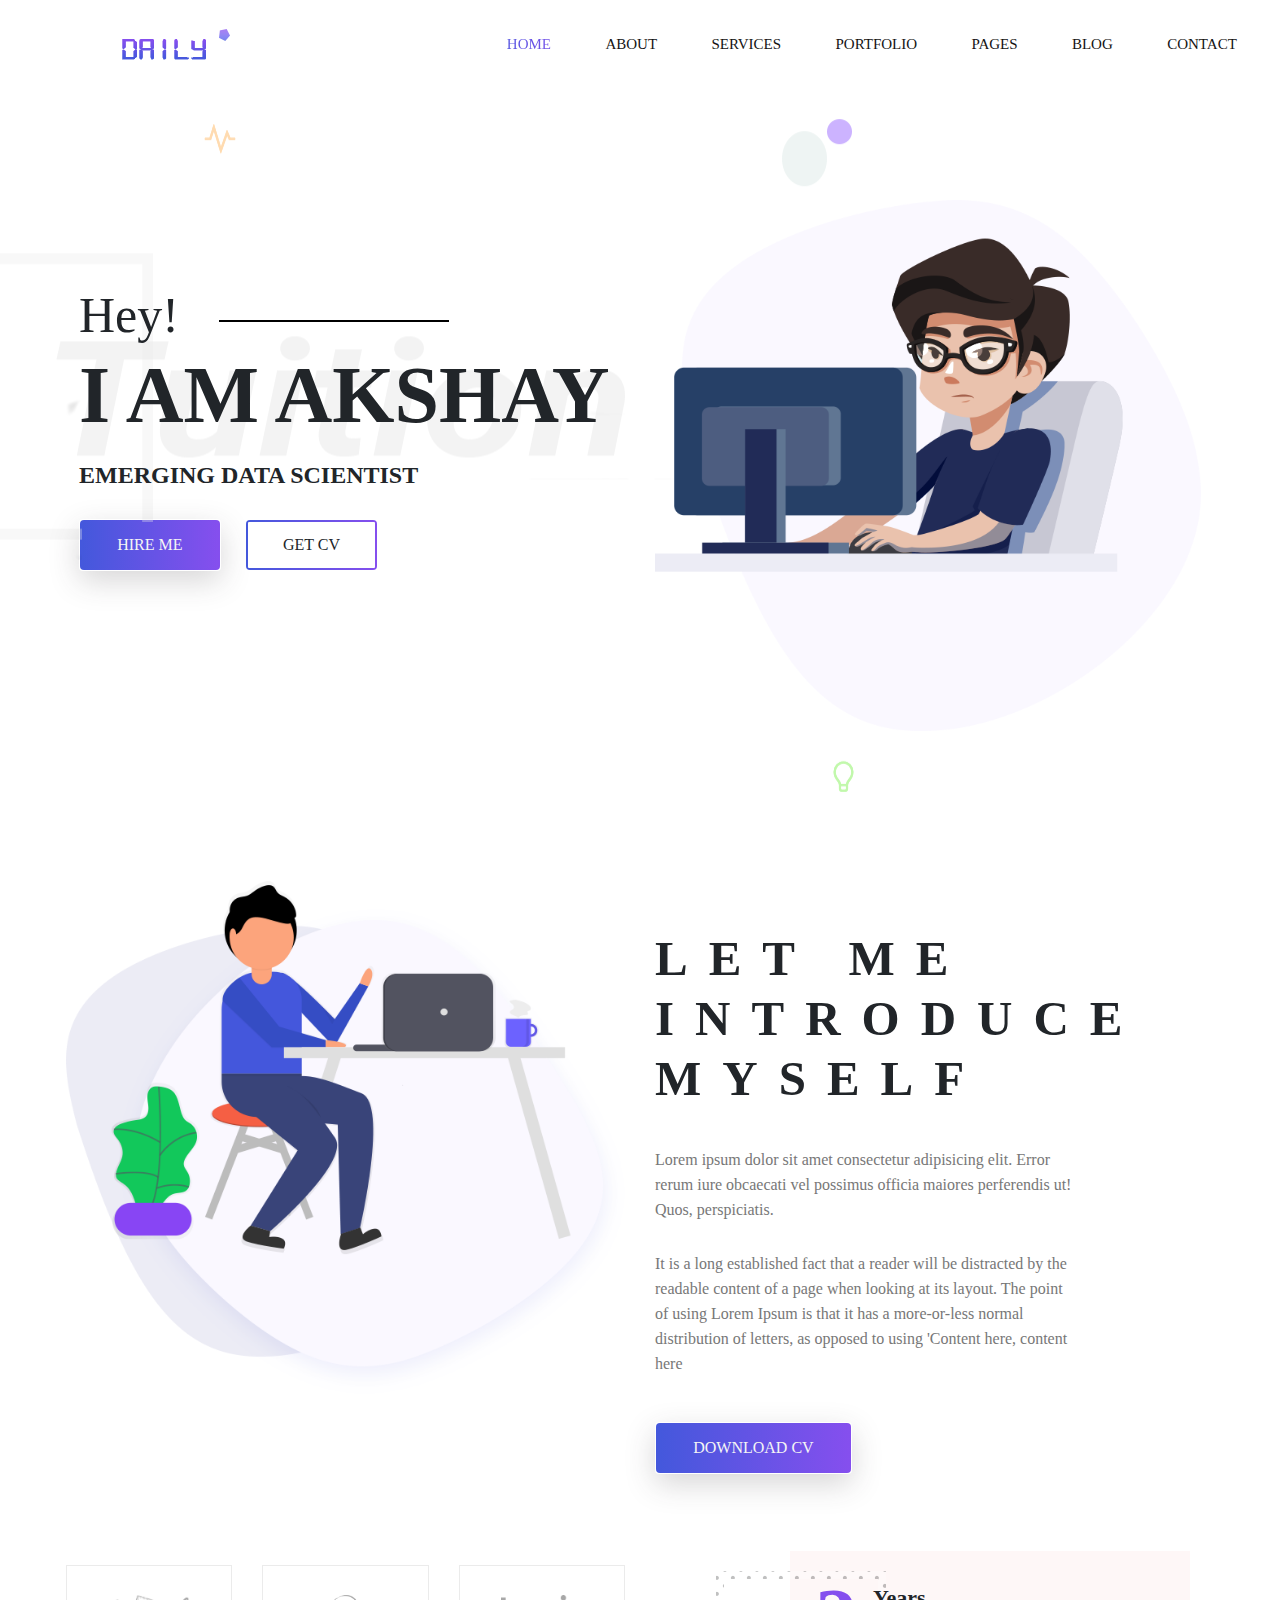
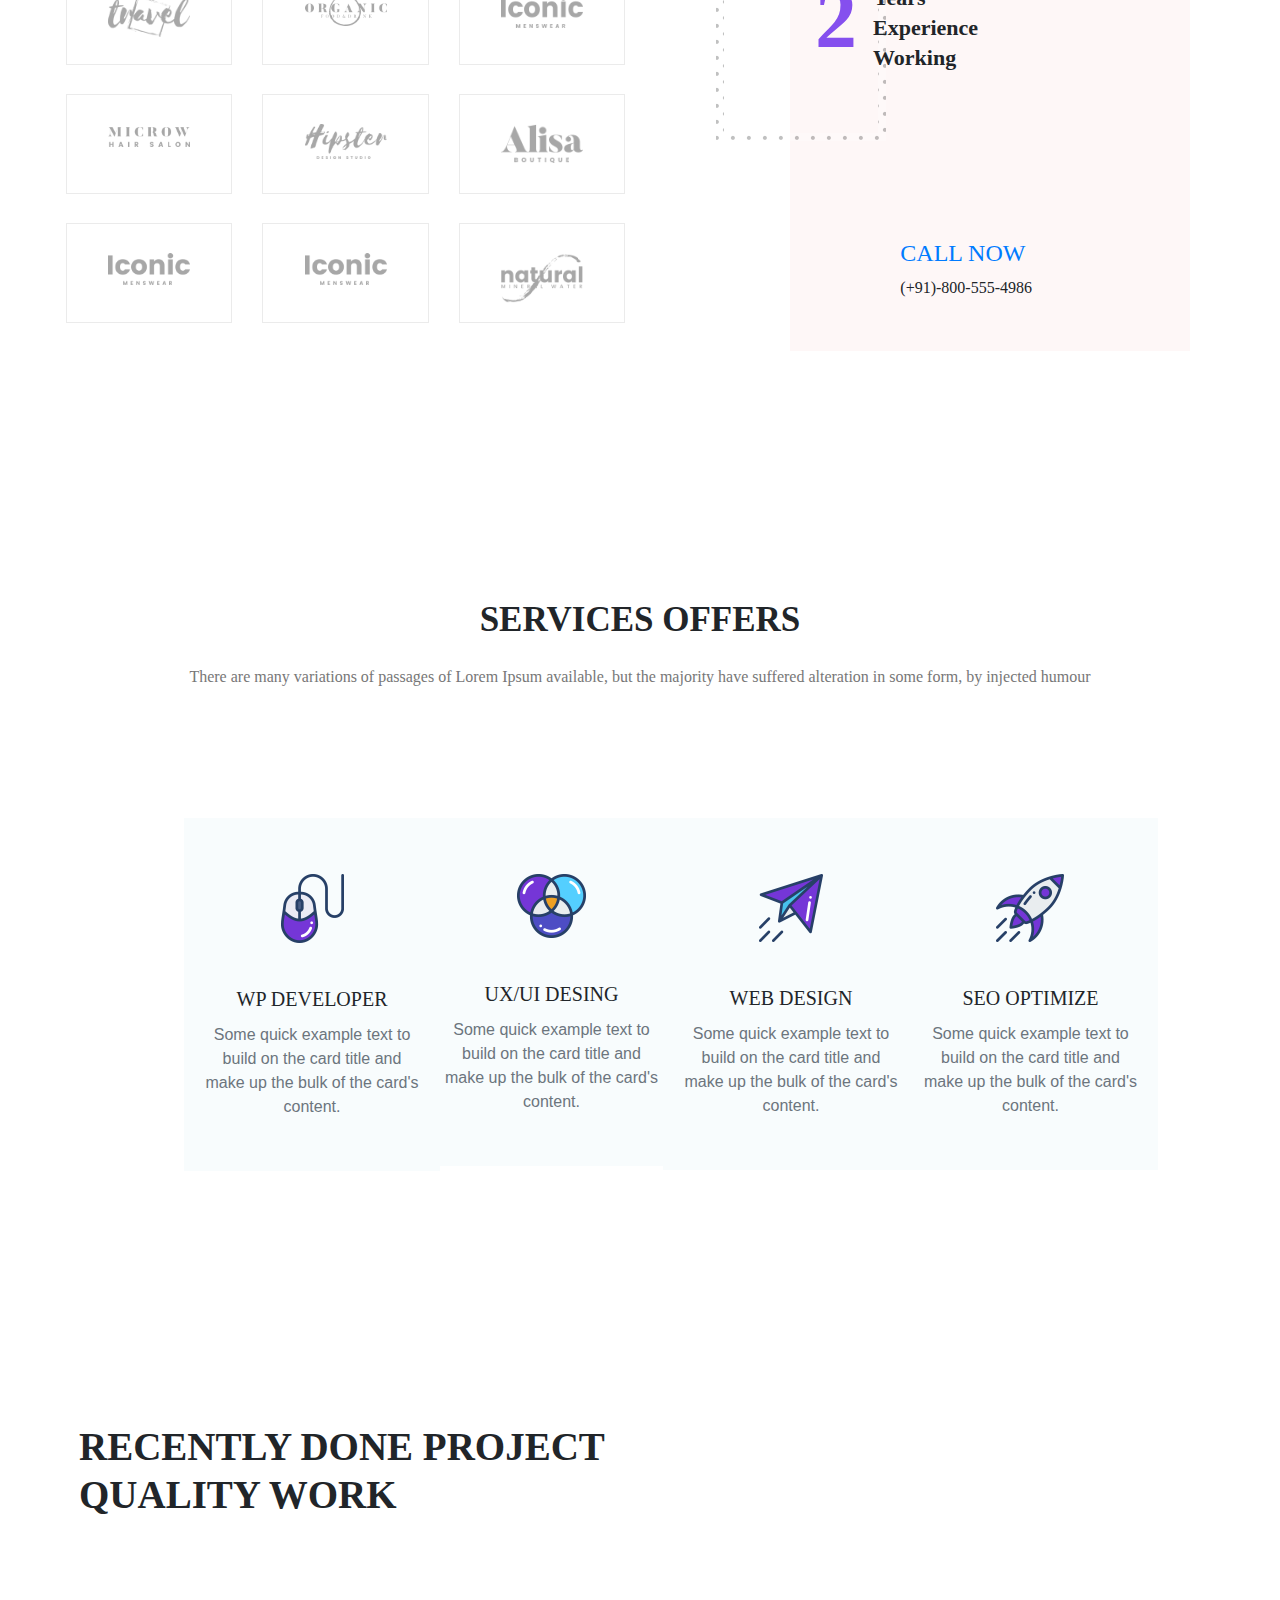
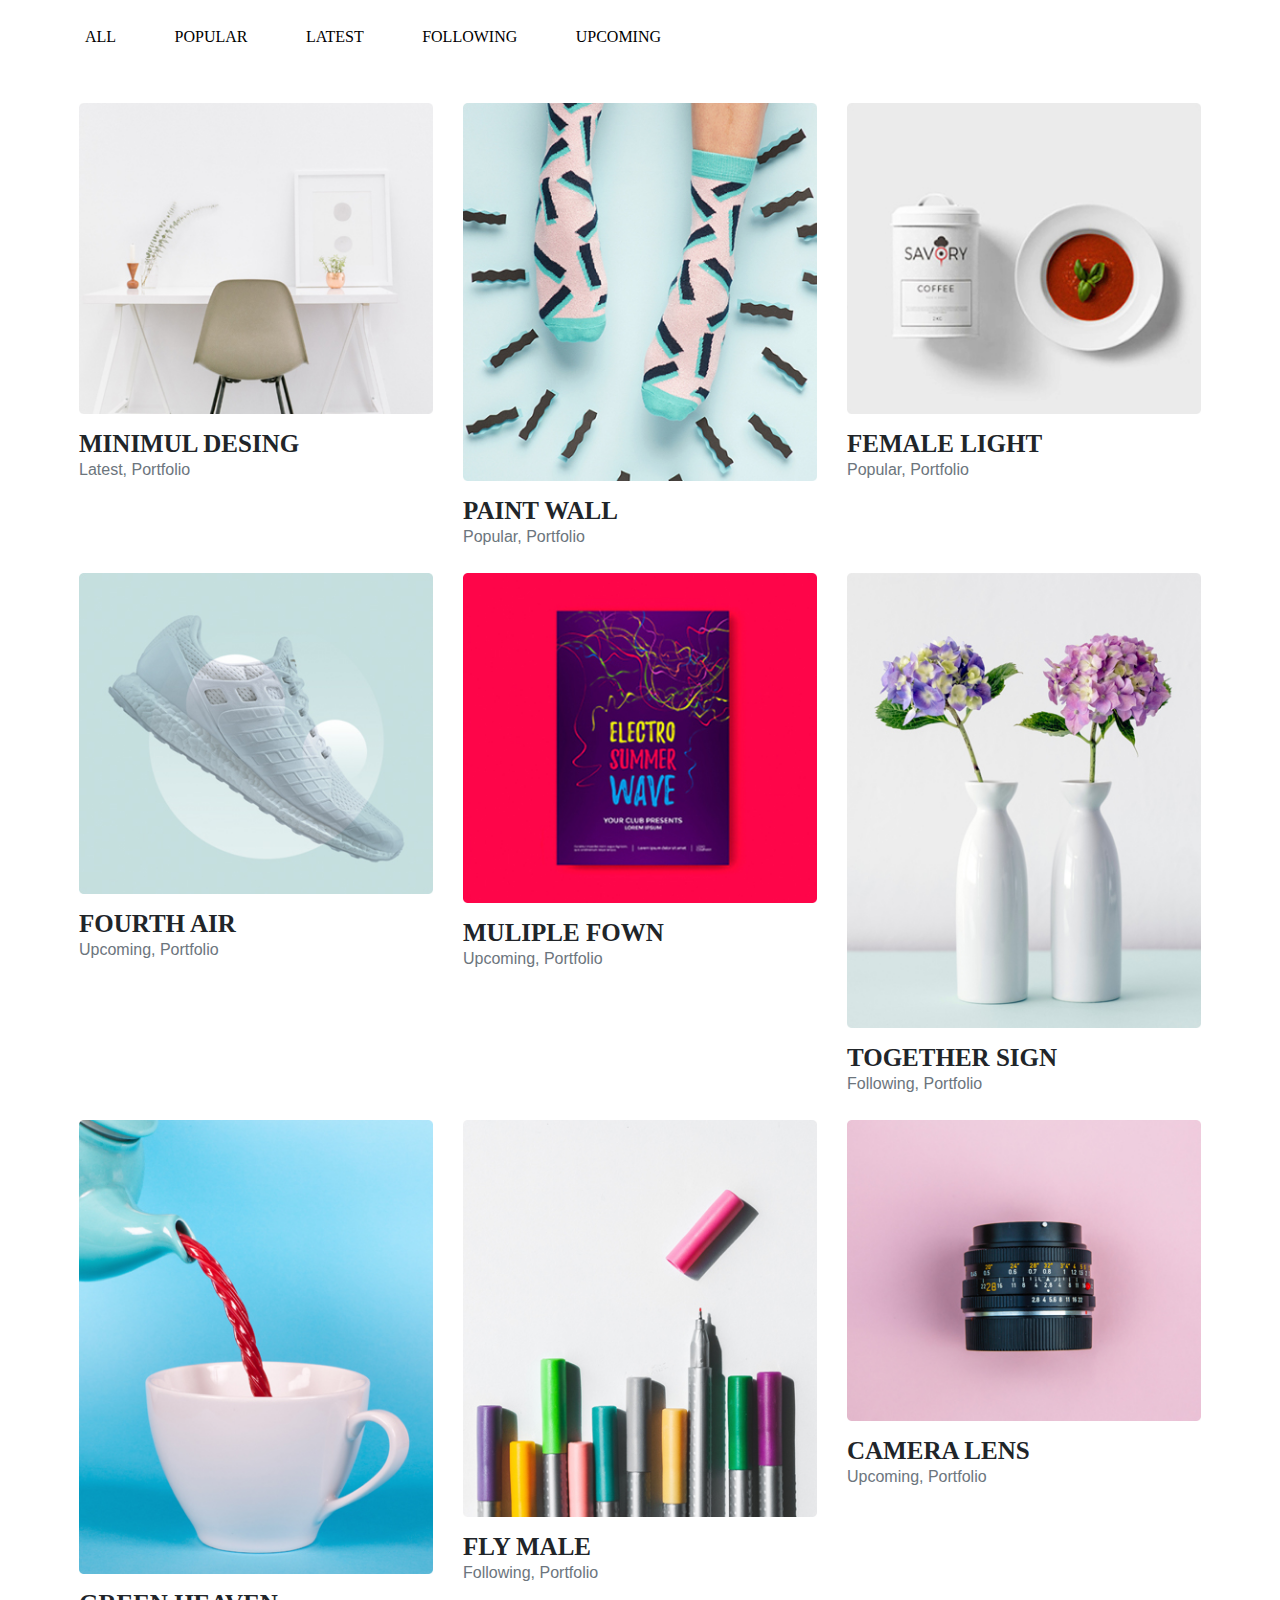
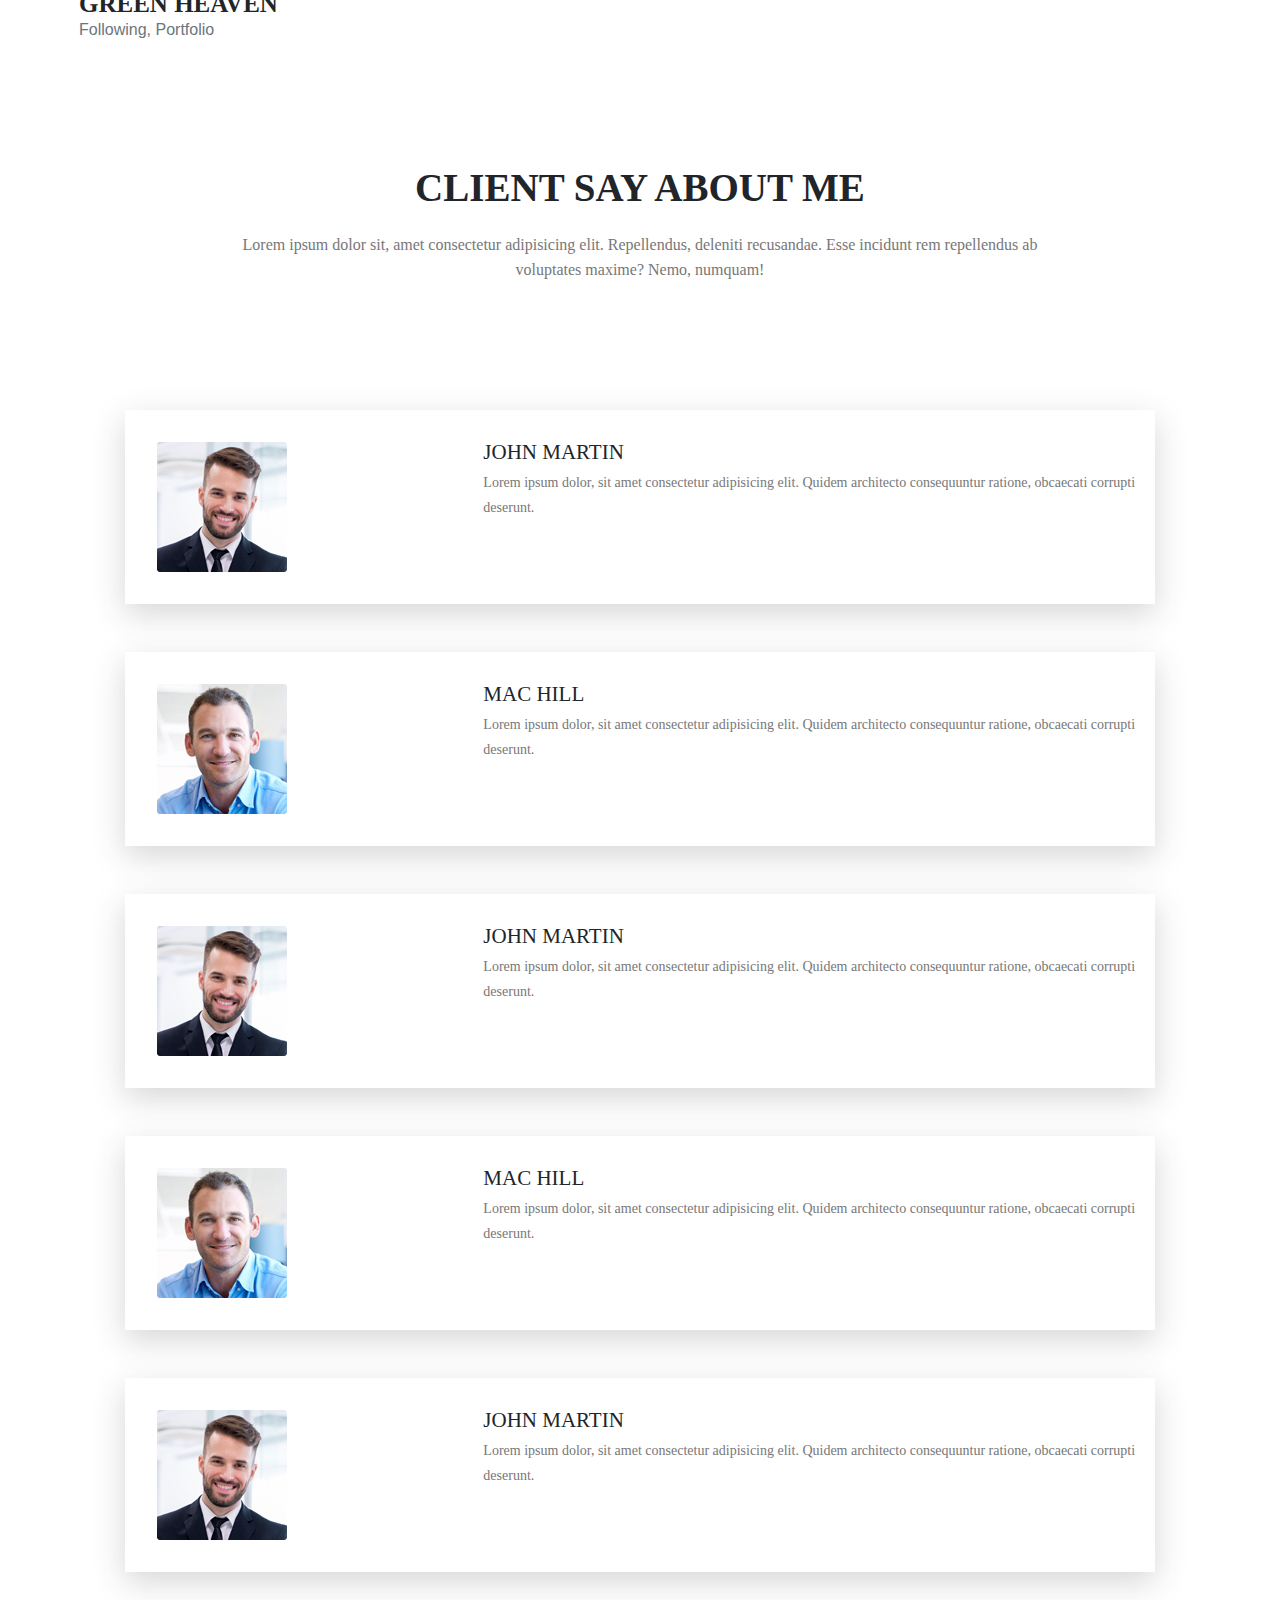
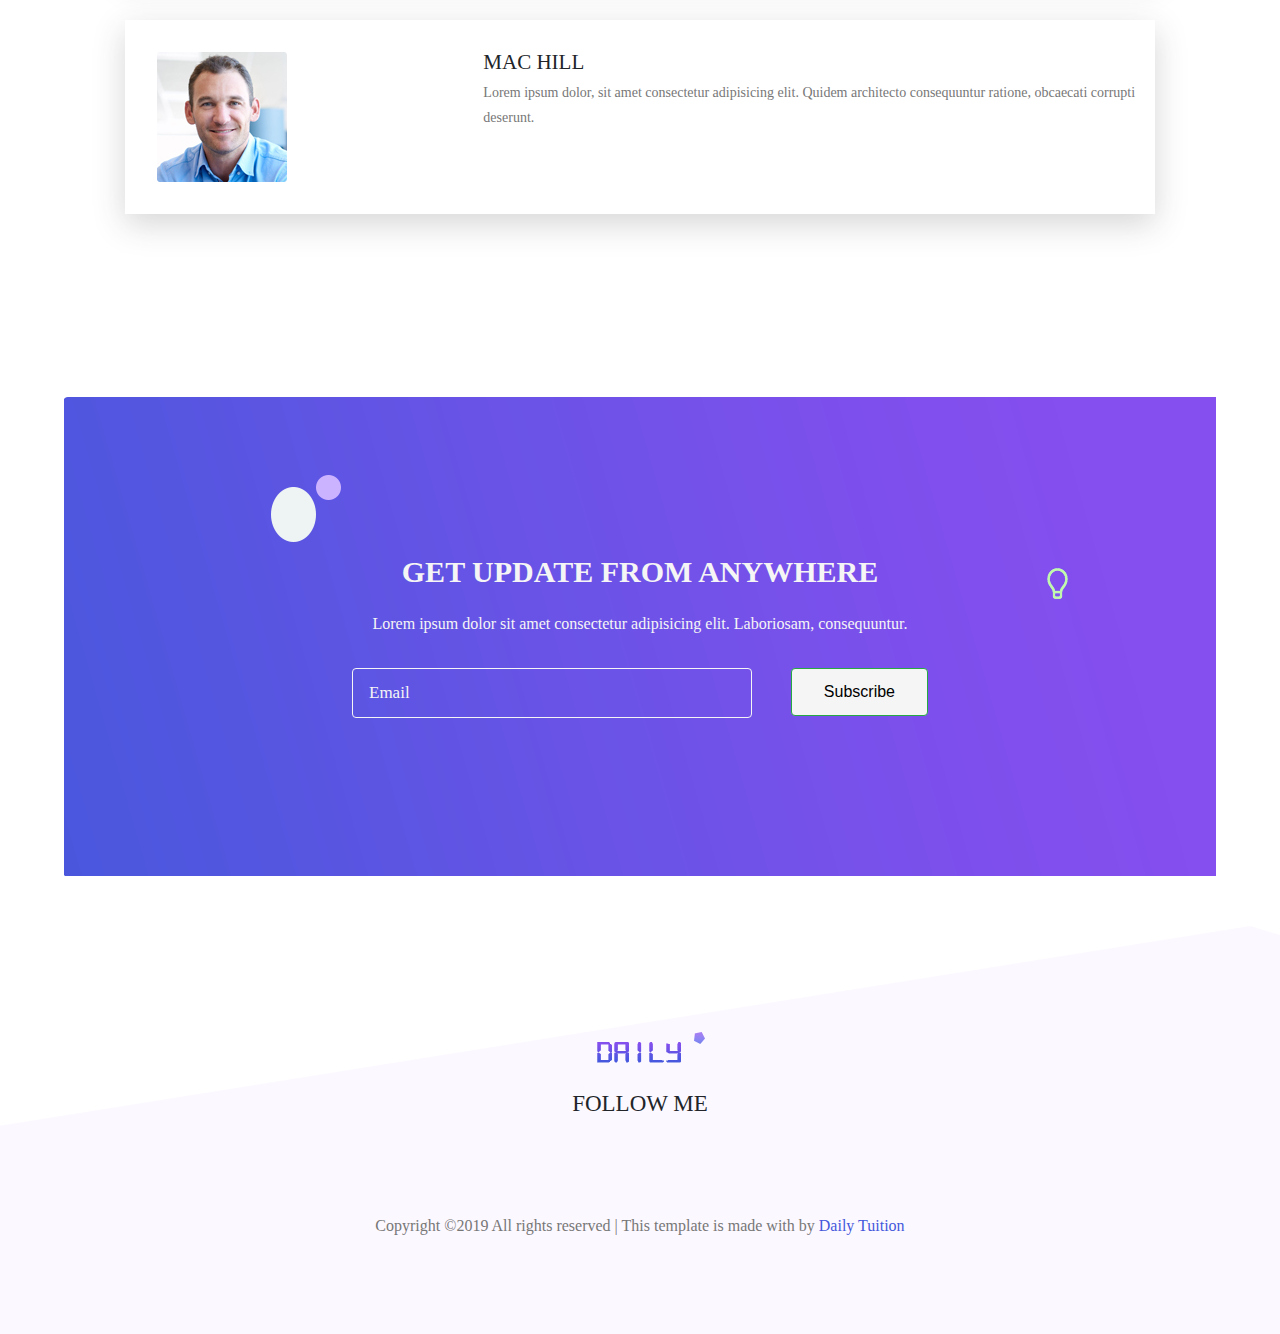
==== commit a7130922: "Update index.html" ====
--- a/index.html
+++ b/index.html
@@ -87,9 +87,9 @@
             <div class="container">
                 <div class="row">
                     <div class="col-lg-6 col-md-12 site-title">
-                        <h3 class="title-text">Hey</h3>
+                        <h3 class="title-text">Hey! </h3>
                         <h1 class="title-text text-uppercase">I am Akshay</h1>
-                        <h4 class="title-text text-uppercase">Senior Wordpress Developer</h4>
+                        <h4 class="title-text text-uppercase">Emerging Data Scientist</h4>
                         <div class="site-buttons">
                             <div class="d-flex flex-row flex-wrap">
                                 <button type="button" class="btn button primary-button mr-4 text-uppercase">hire
@@ -199,7 +199,7 @@
                     <div class="col-xl-6 col-lg-12 col-md-12">
                         <div class="experience-area">
                             <div class="d-flex flex-row years-area">
-                                <h2 class="p-3 years">10</h2>
+                                <h2 class="p-3 years">2</h2>
                                 <h2>
                                     <span>Years</span>
                                     <span>Experience</span>
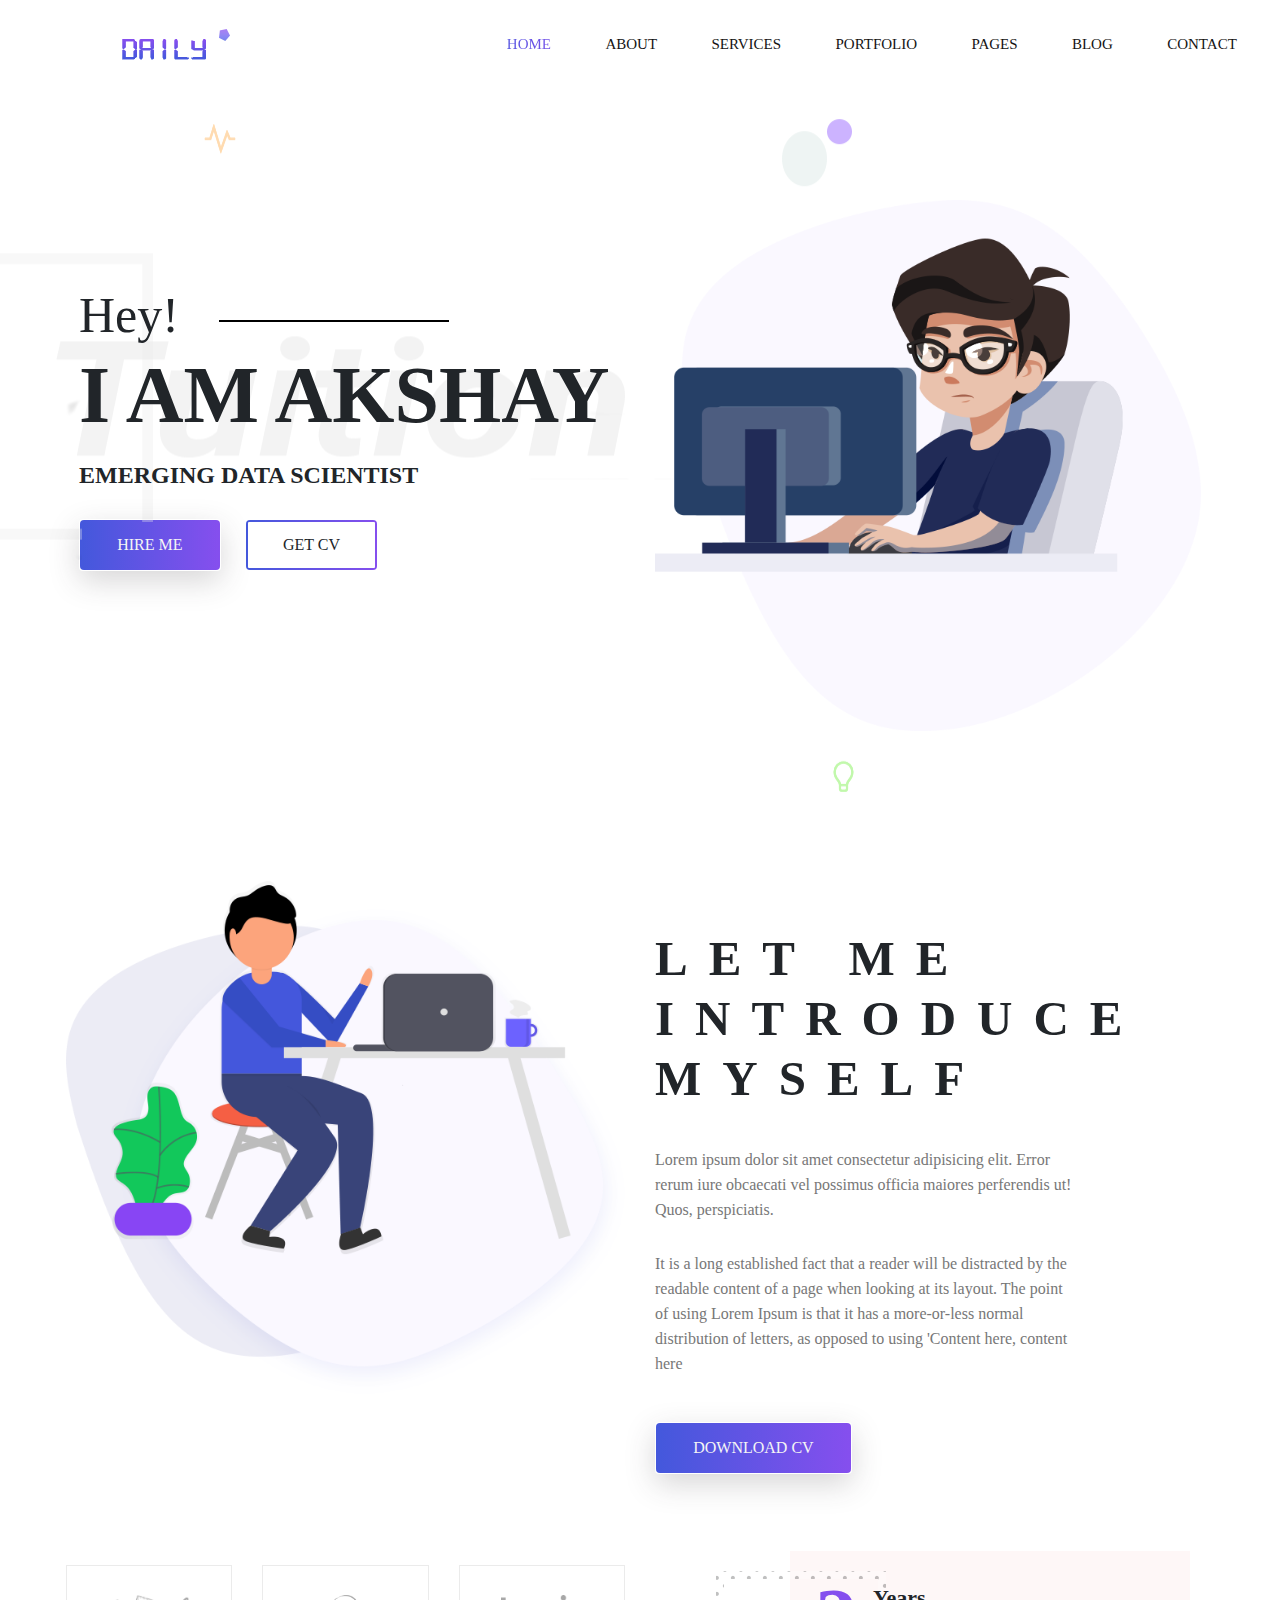
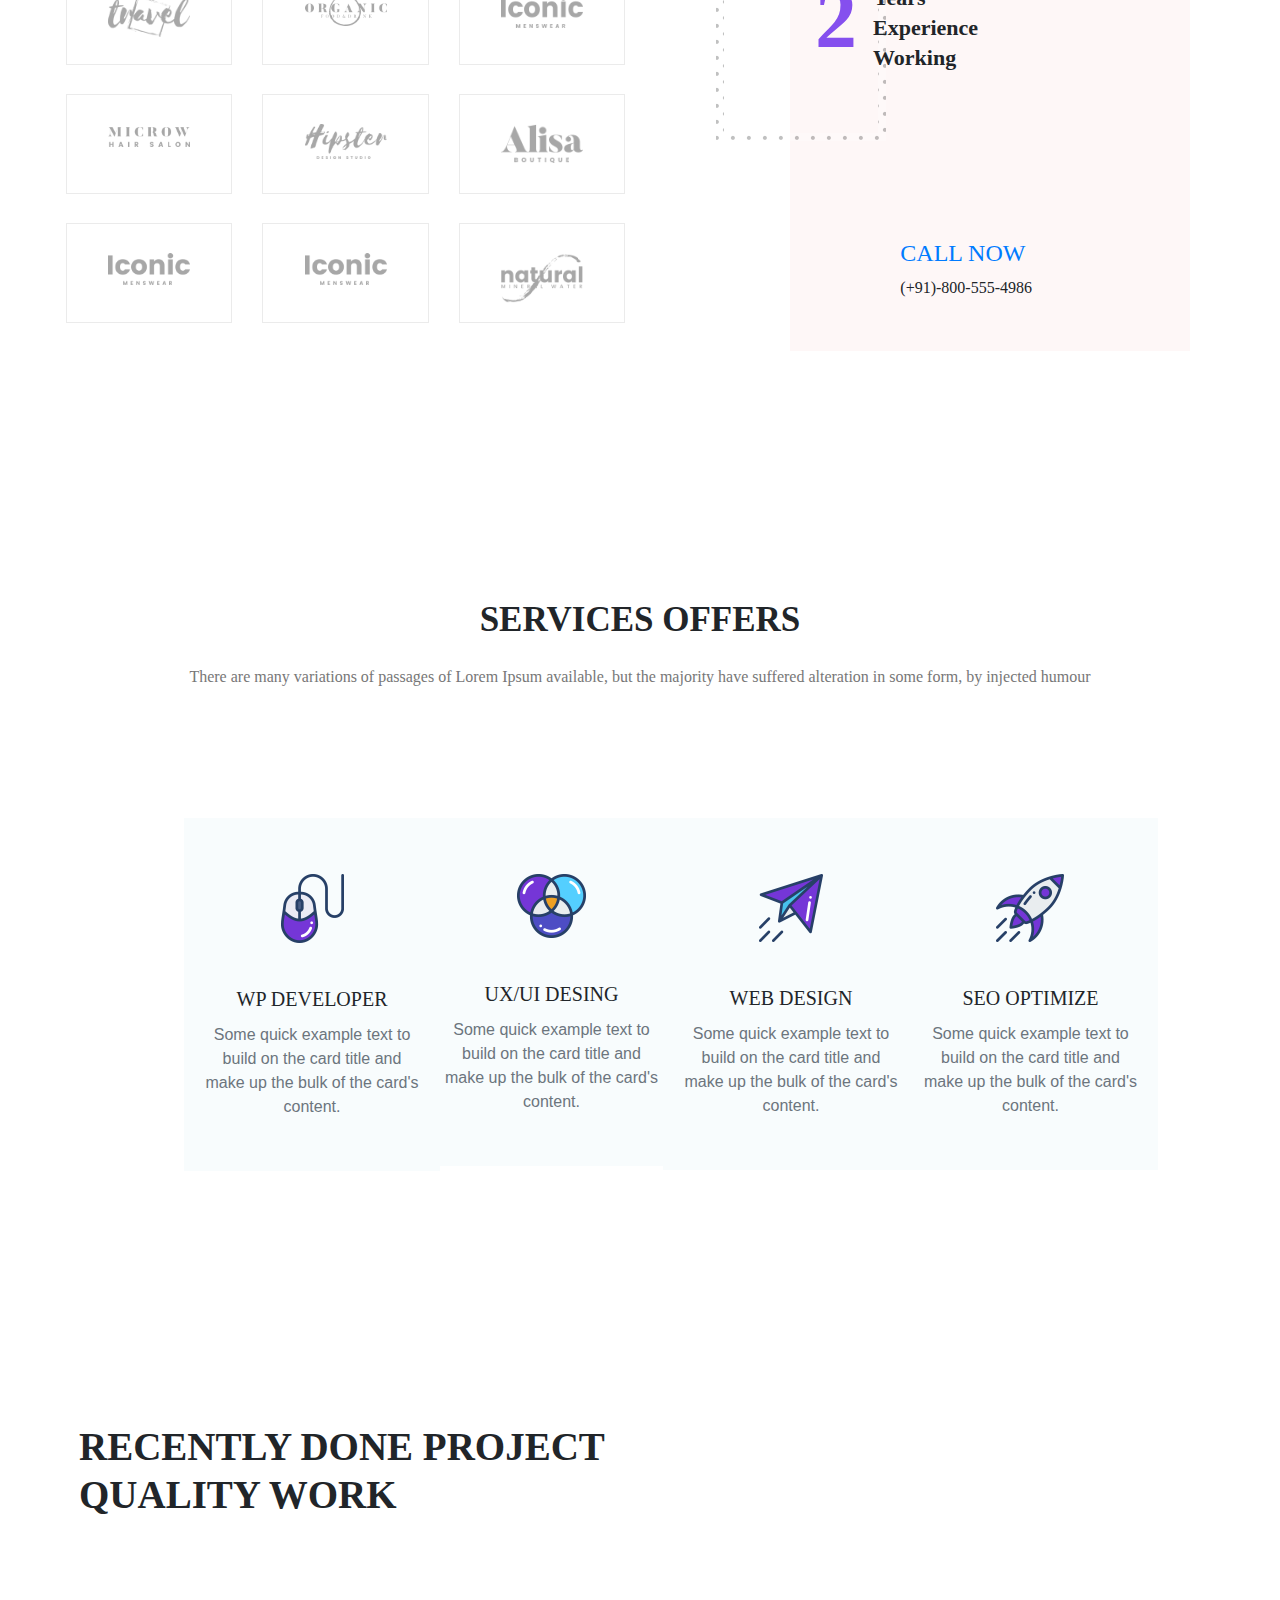
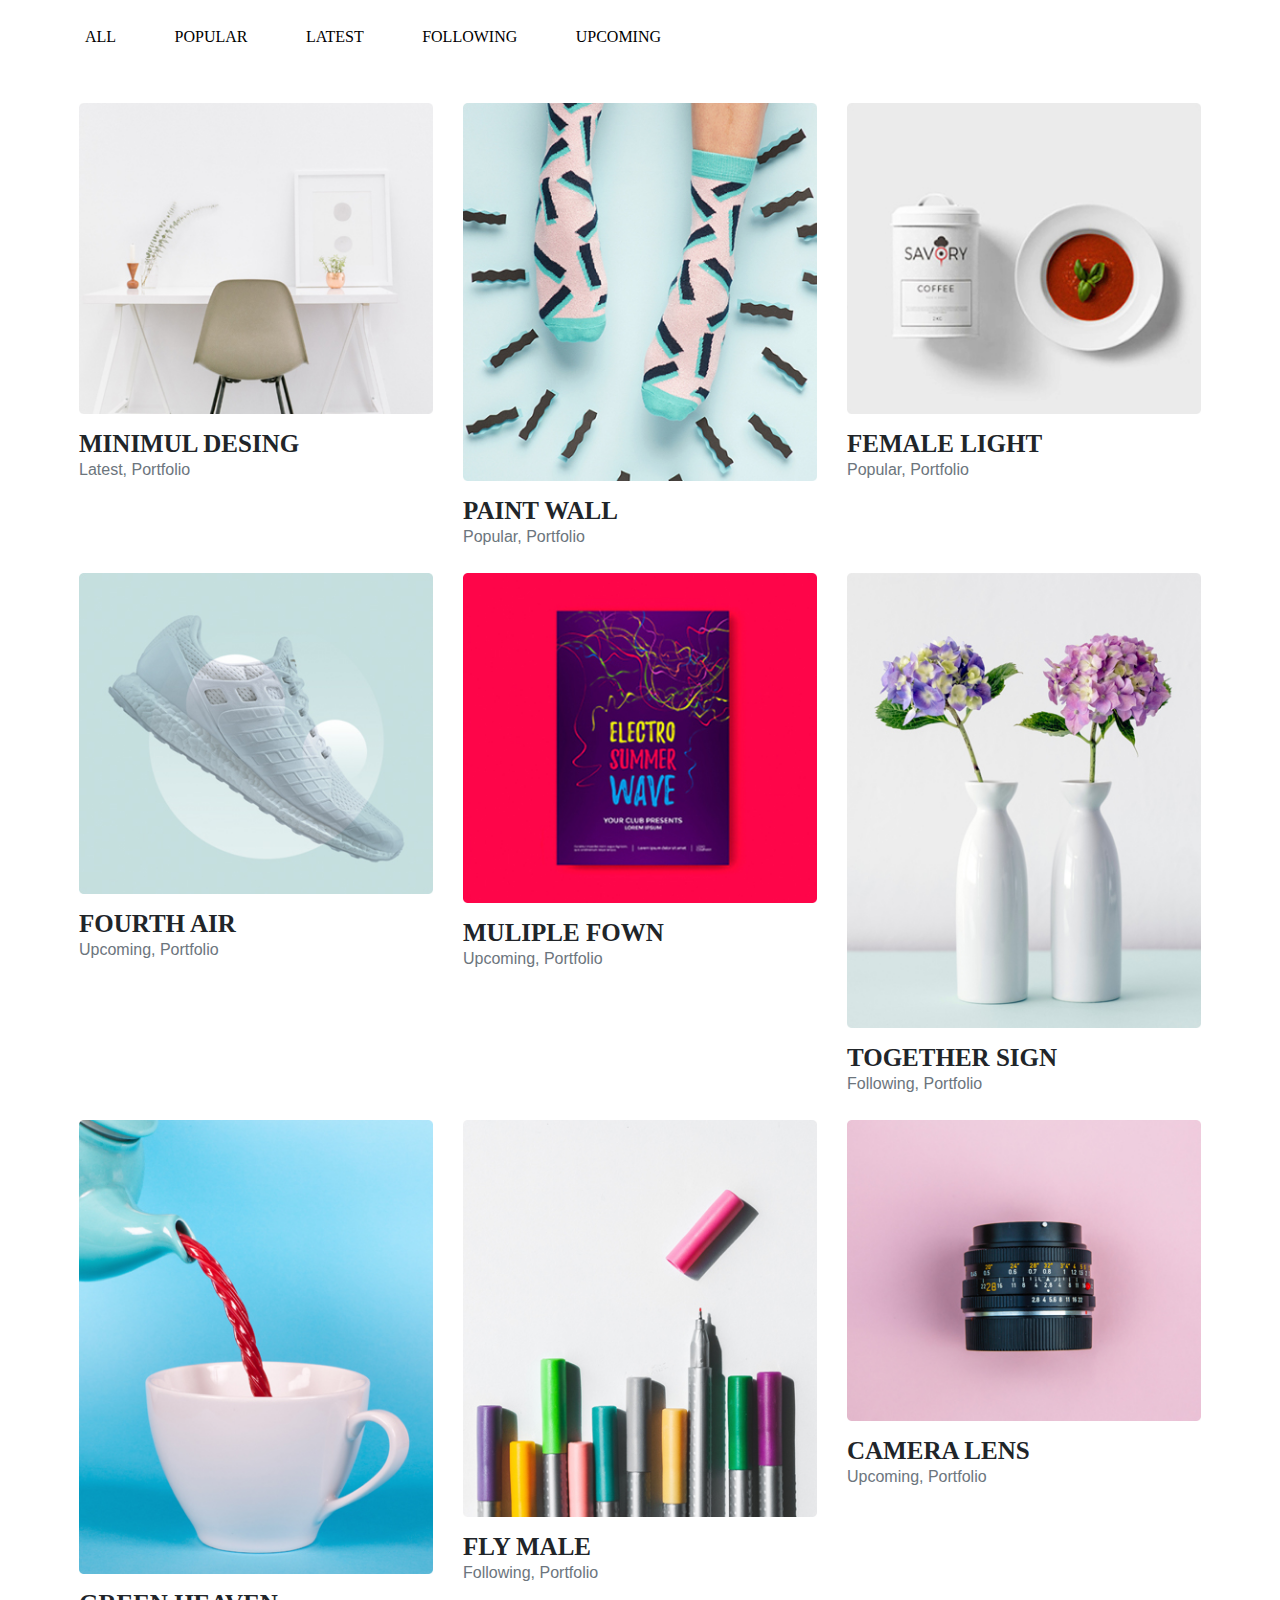
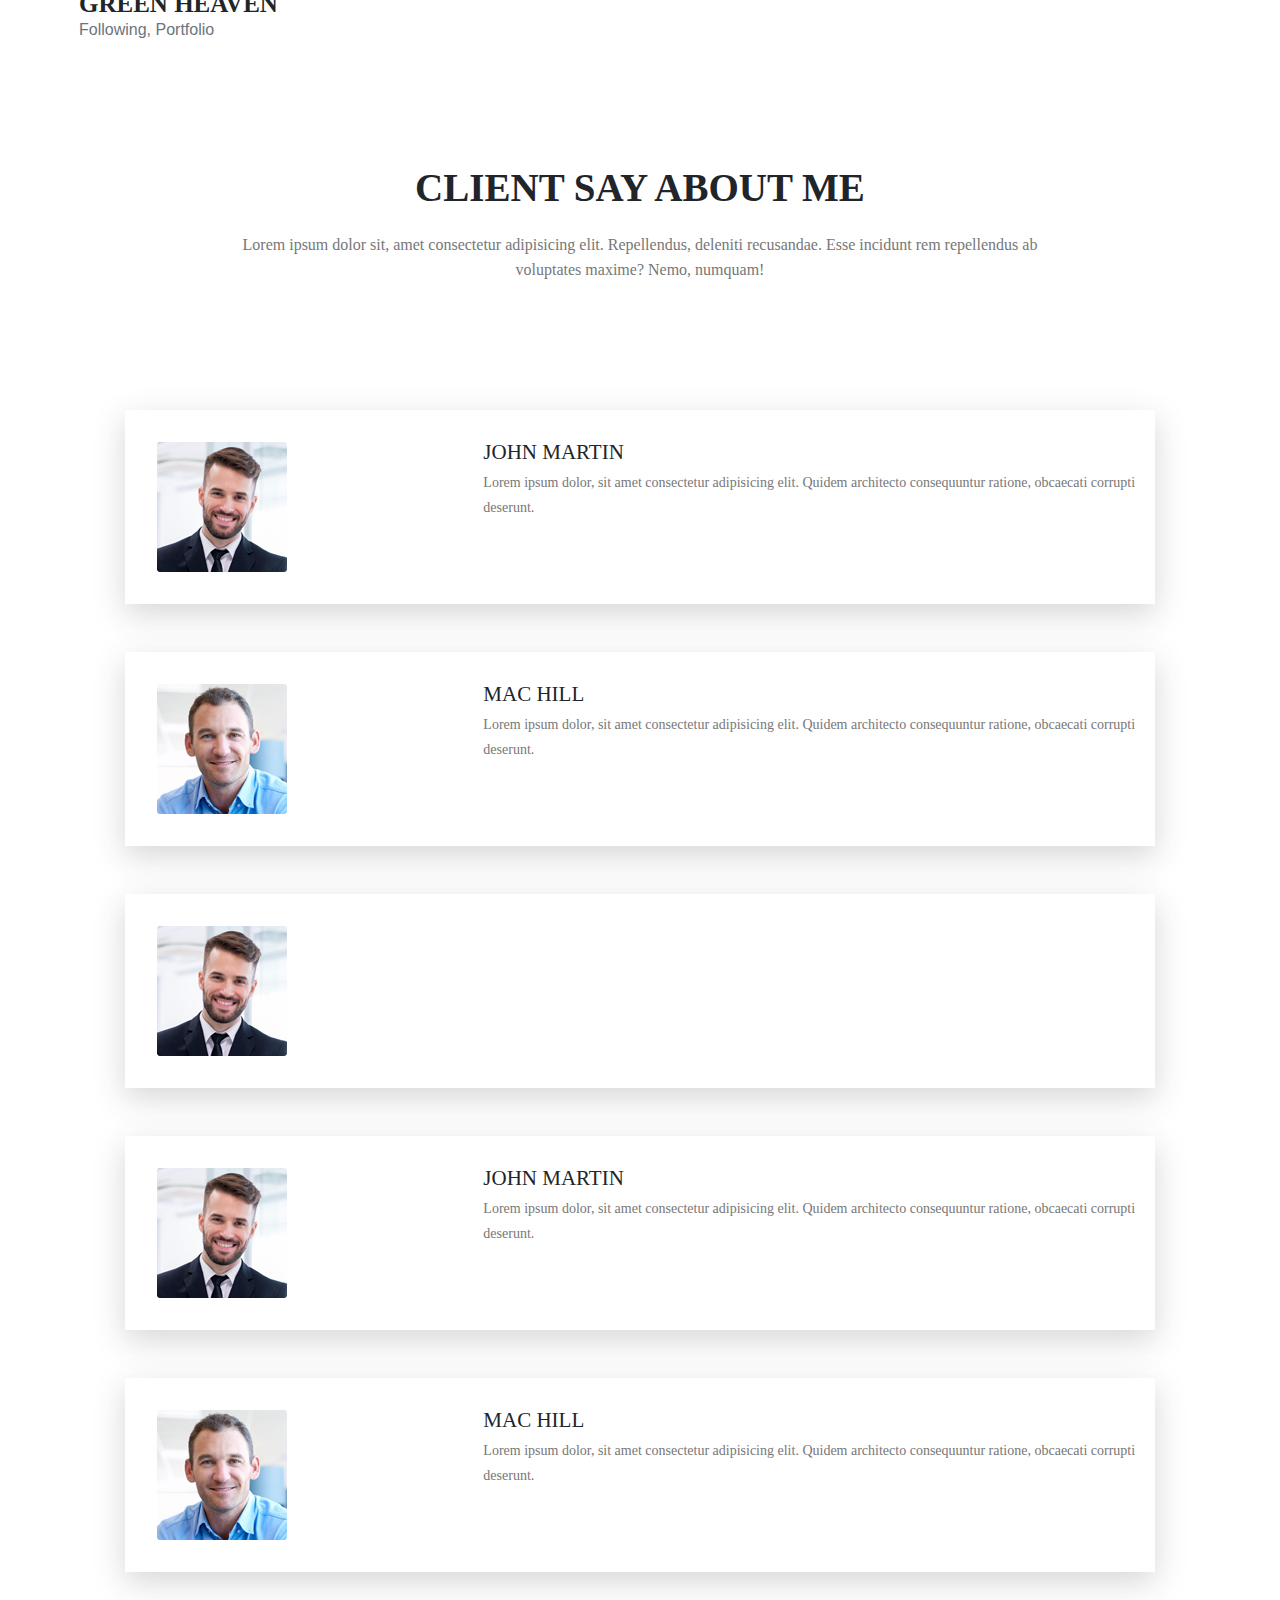
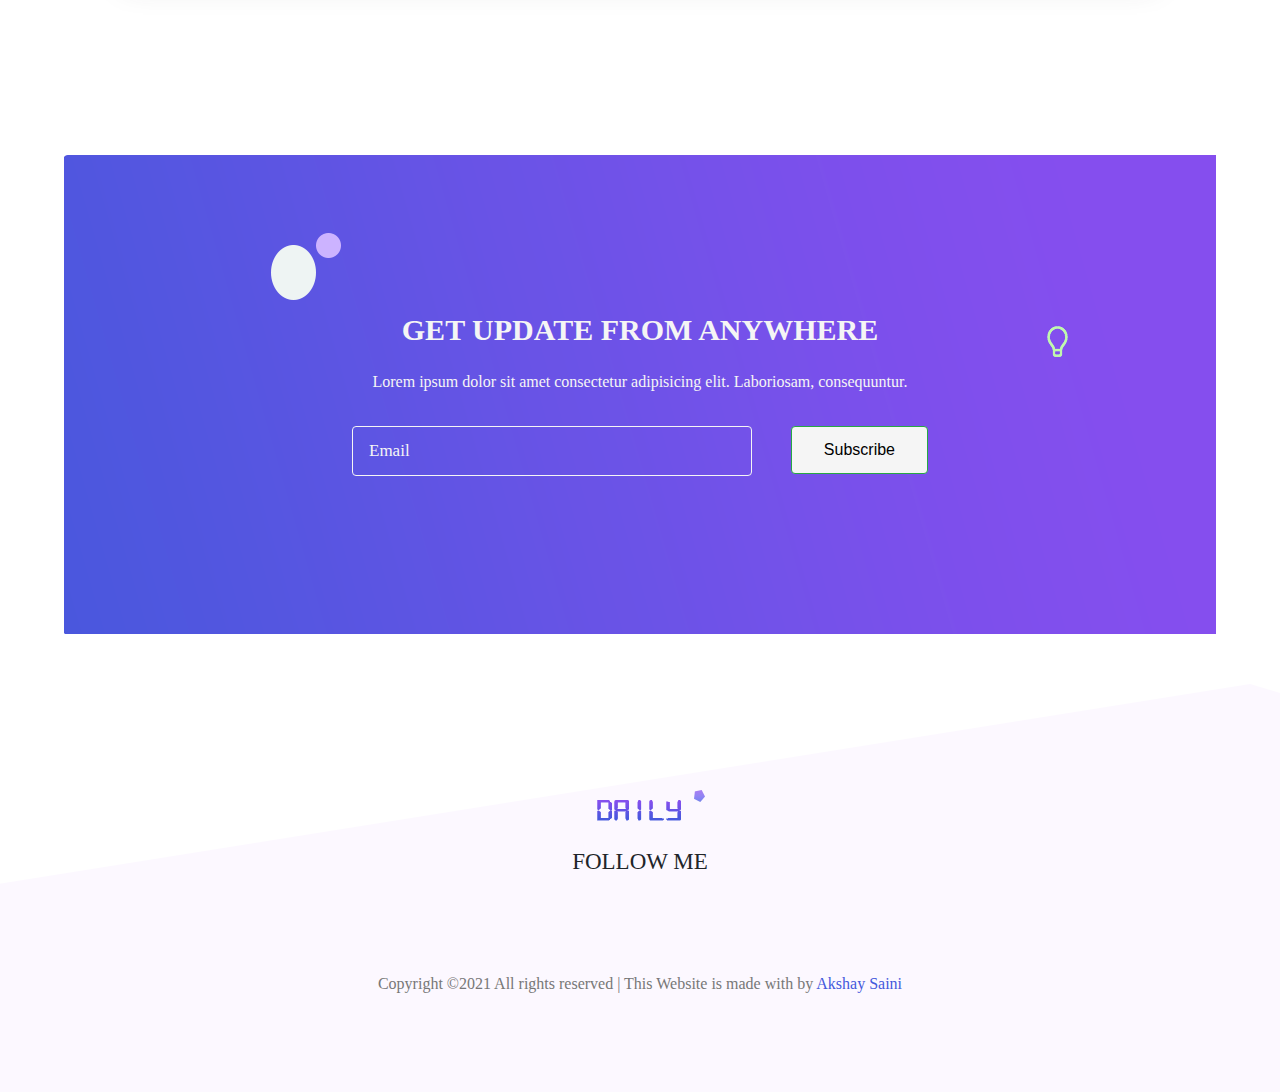
==== commit 98565243: "Update index.html" ====
--- a/index.html
+++ b/index.html
@@ -488,21 +488,6 @@
                         <div class="col-lg-4 col-md-12 client-img">
                             <img src="./img/testimonials/t1.jpg" alt="img1" class="img-fluid">
                         </div>
-                        <div class="col-lg-8 col-md-12 about-client">
-                            <h4 class="text-uppercase">John Martin</h4>
-                            <p class="para">Lorem ipsum dolor, sit amet consectetur adipisicing elit. Quidem architecto
-                                consequuntur ratione, obcaecati corrupti deserunt.</p>
-                        </div>
-                    </div>
-                    <div class="client row">
-                        <div class="col-lg-4 col-md-12 client-img">
-                            <img src="./img/testimonials/t2.jpg" alt="img2" class="img-fluid">
-                        </div>
-                        <div class="col-lg-8 col-md-12 about-client">
-                            <h4 class="text-uppercase">Mac Hill</h4>
-                            <p class="para">Lorem ipsum dolor, sit amet consectetur adipisicing elit. Quidem architecto
-                                consequuntur ratione, obcaecati corrupti deserunt.</p>
-                        </div>
                     </div>
                     <div class="client row">
                         <div class="col-lg-4 col-md-12 client-img">
@@ -578,8 +563,8 @@
                 </div>
                 <div class="copyrights text-center">
                     <p class="para">
-                        Copyright ©2019 All rights reserved | This template is made with by
-                        <a href="#"><span style="color: var(--primary-color);">Daily Tuition</span></a>
+                        Copyright ©2021 All rights reserved | This Website is made with by
+                        <a href="#"><span style="color: var(--primary-color);">Akshay Saini</span></a>
                     </p>
                 </div>
             </div>
